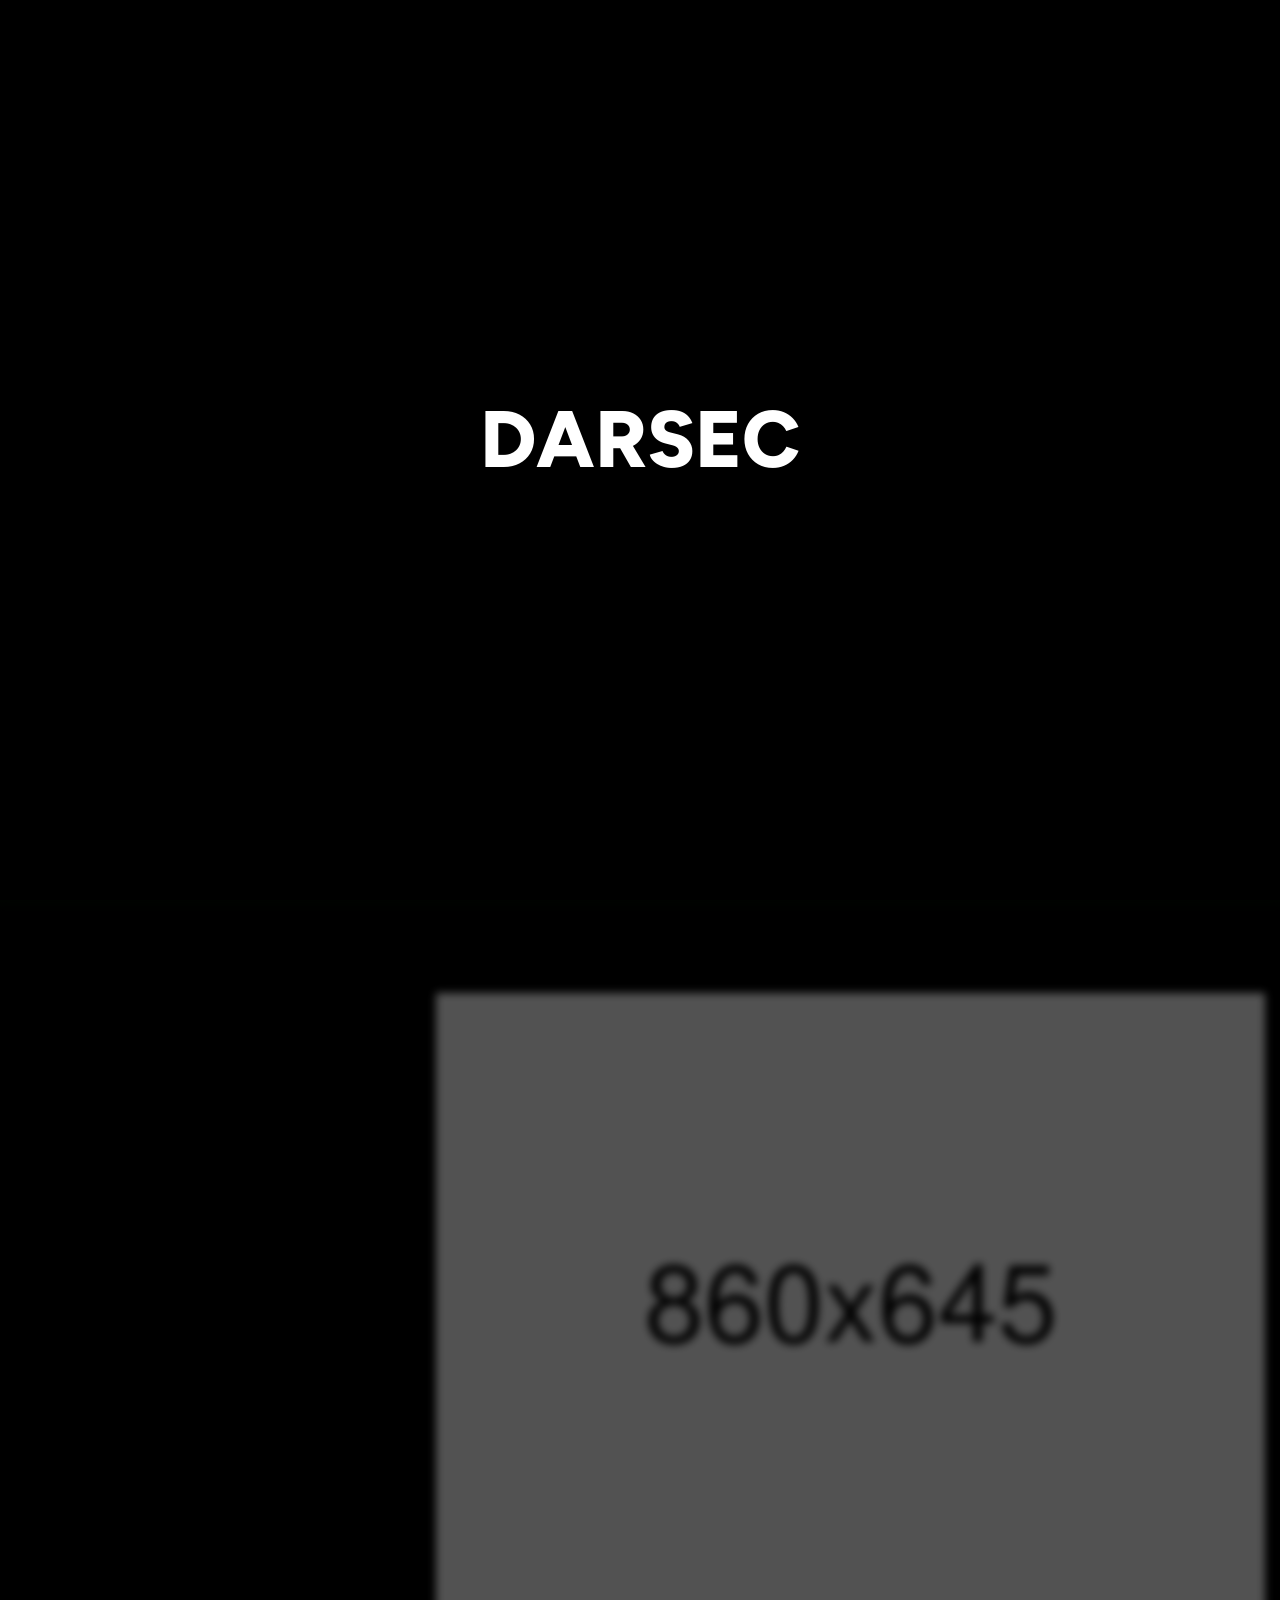
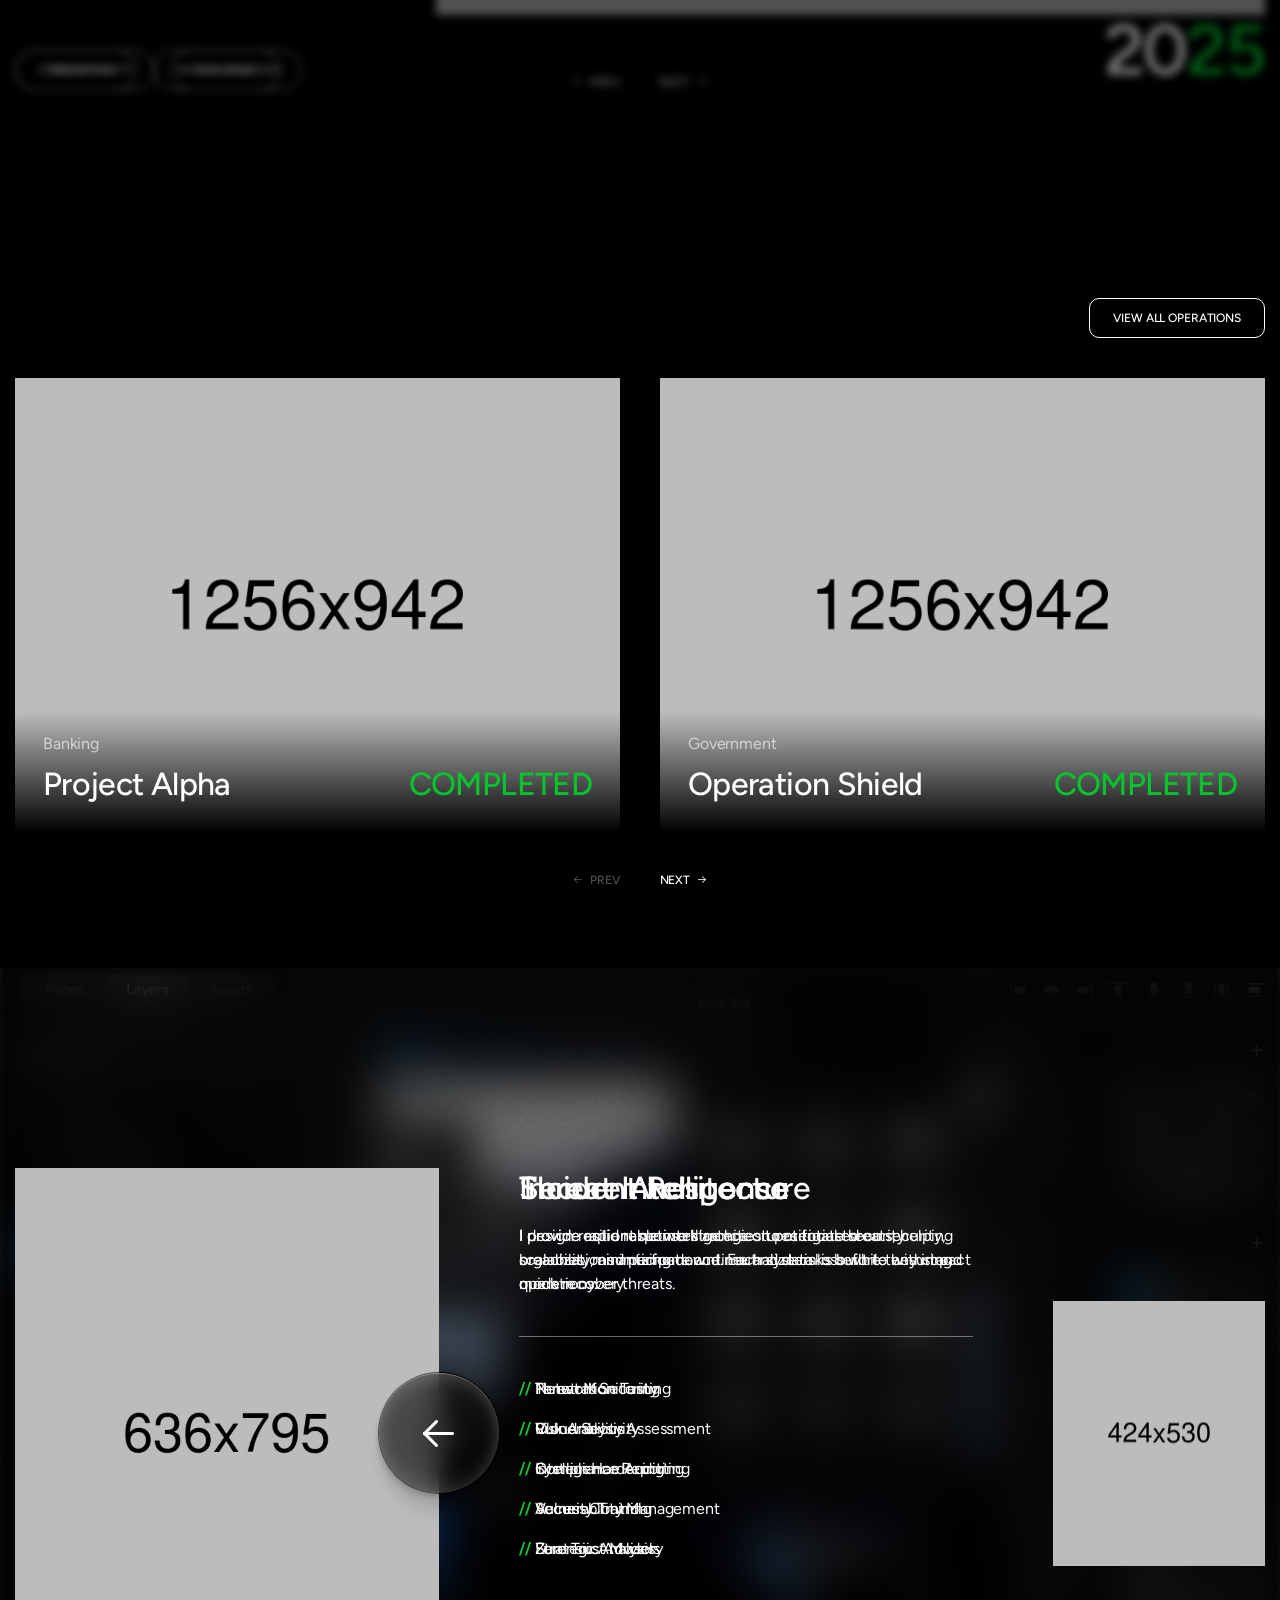
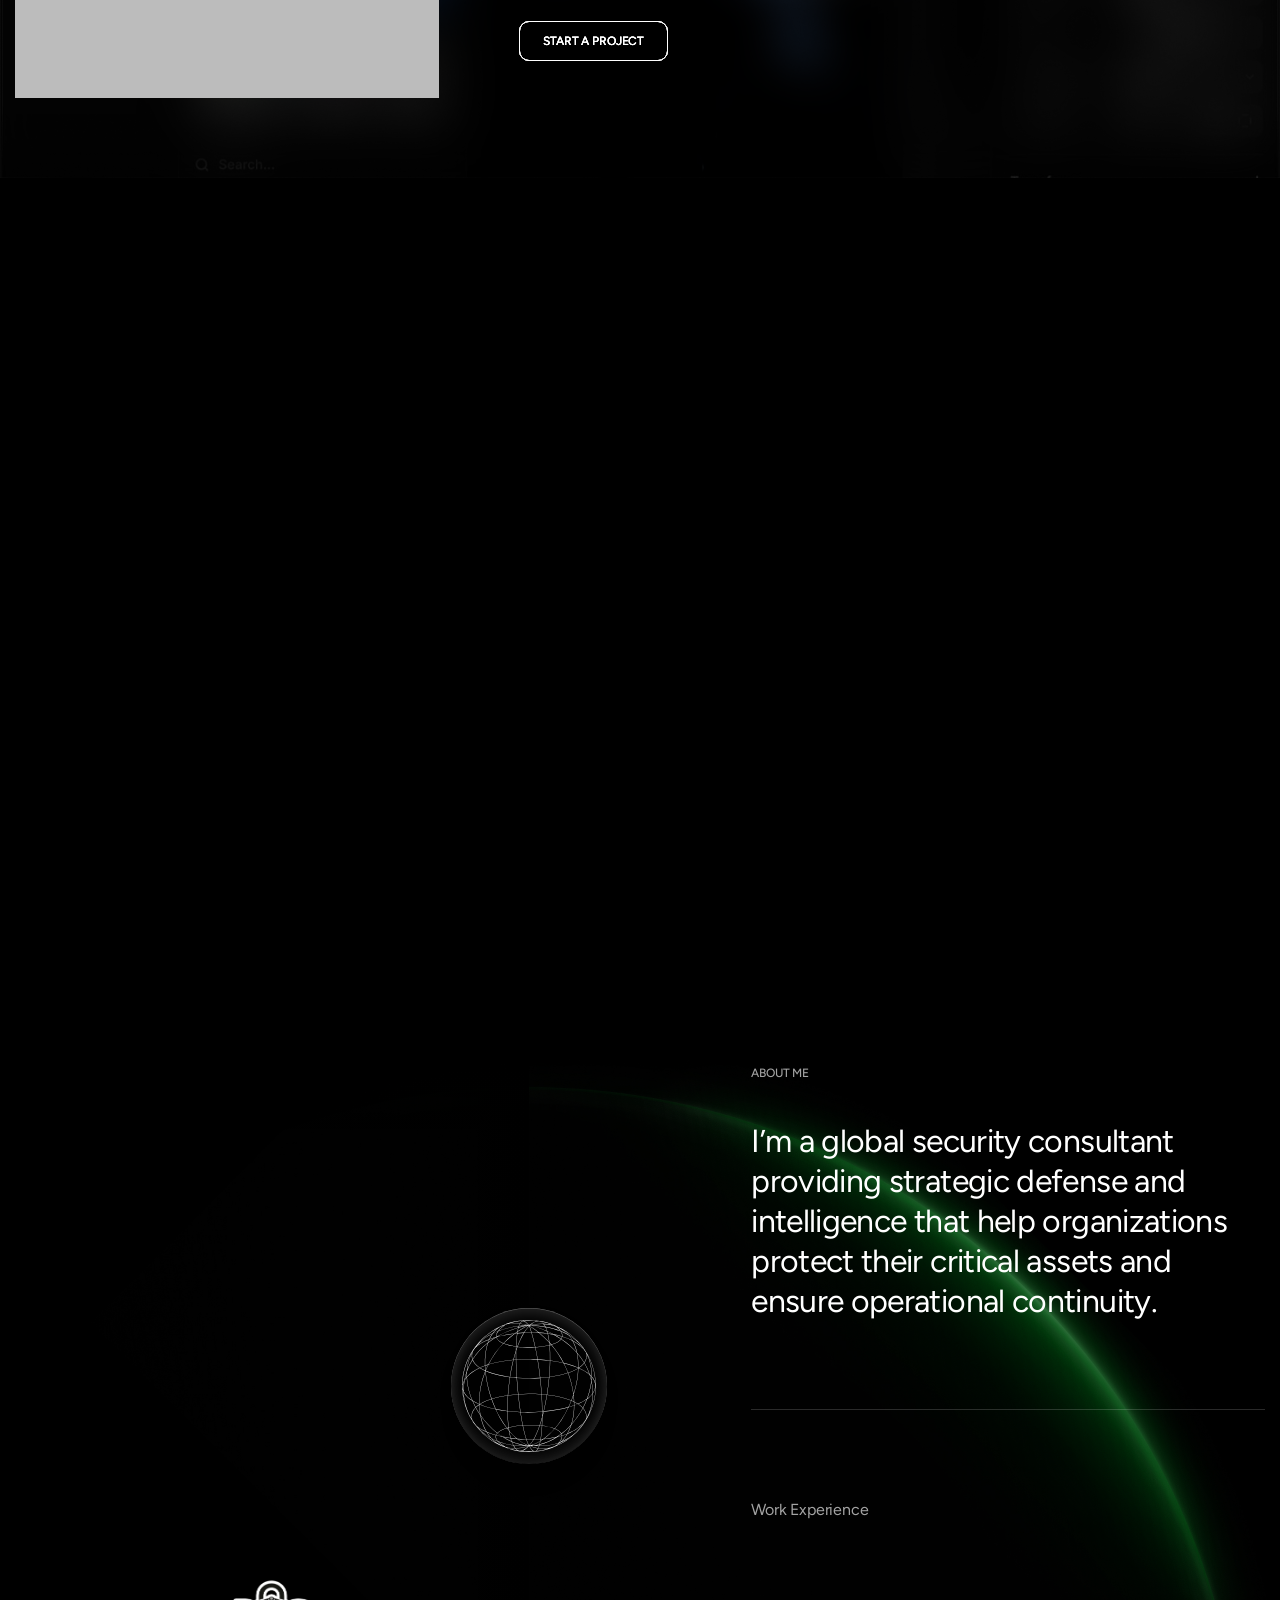
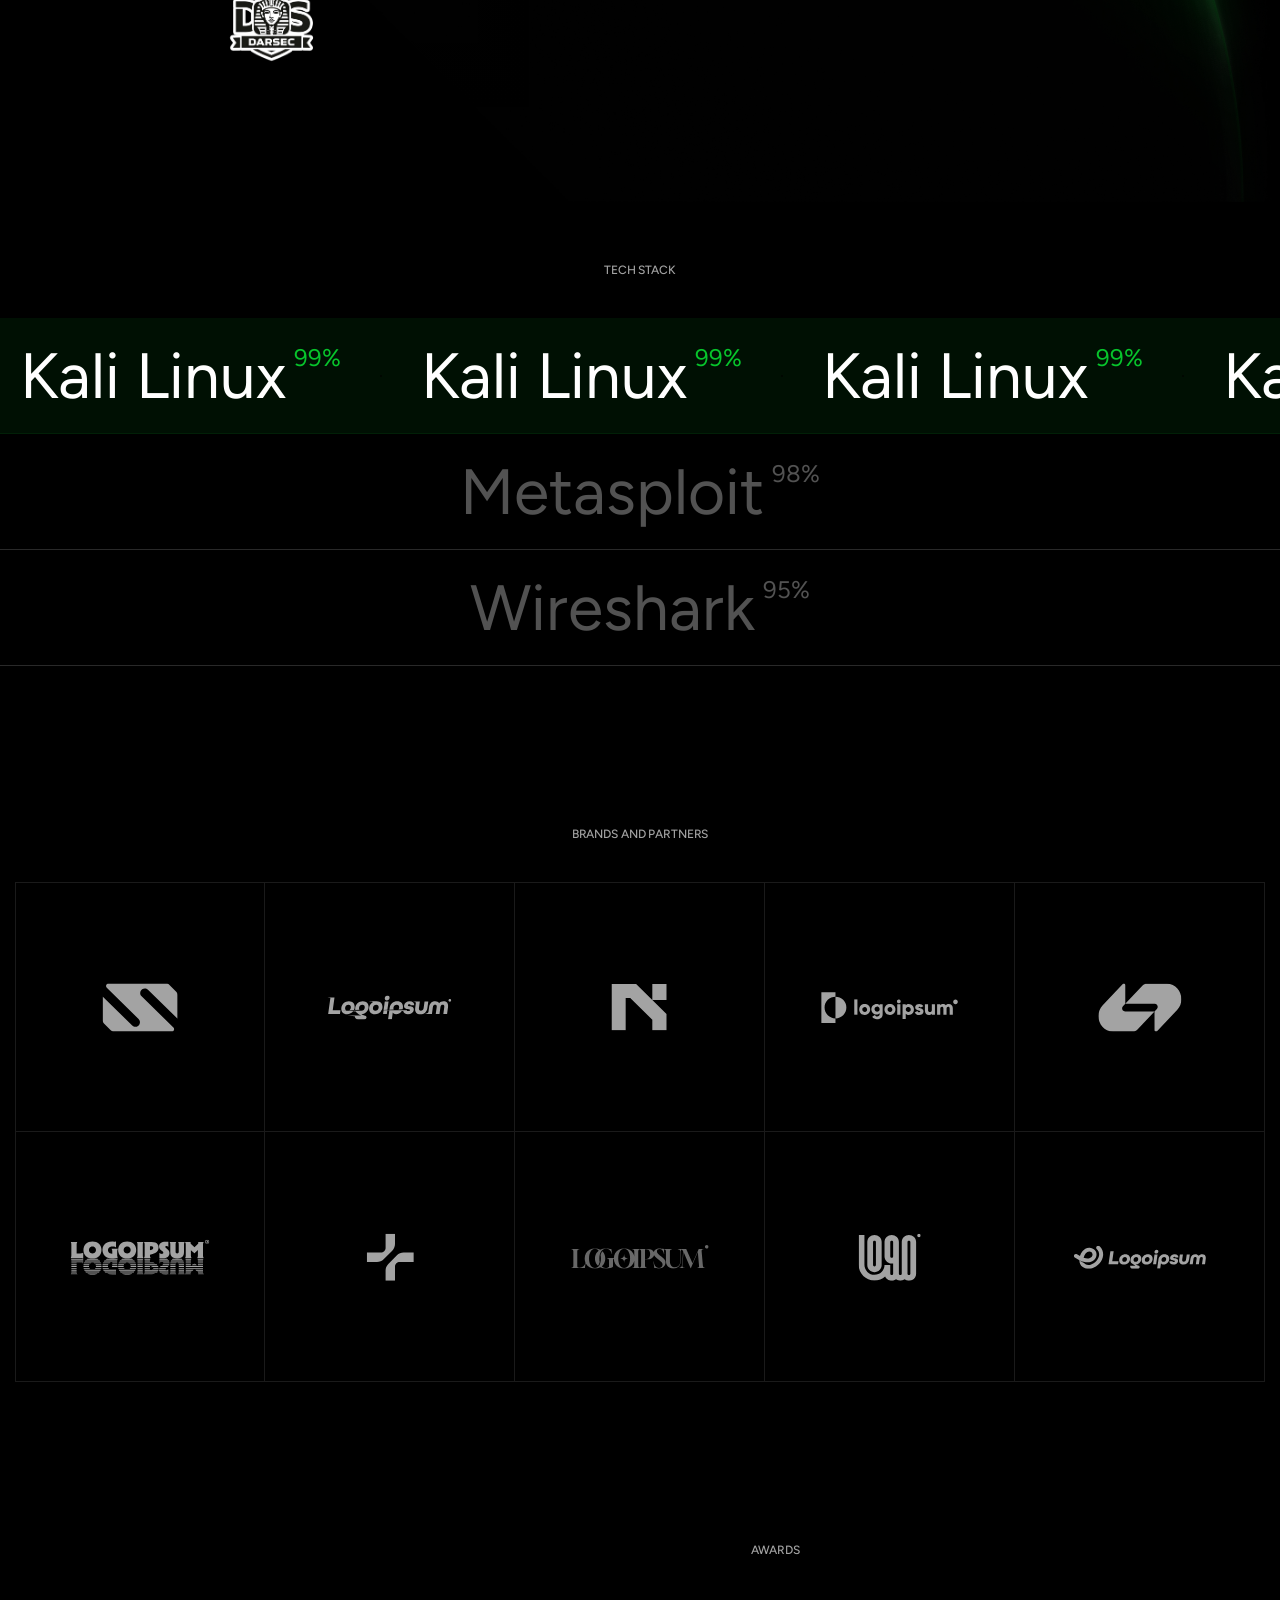
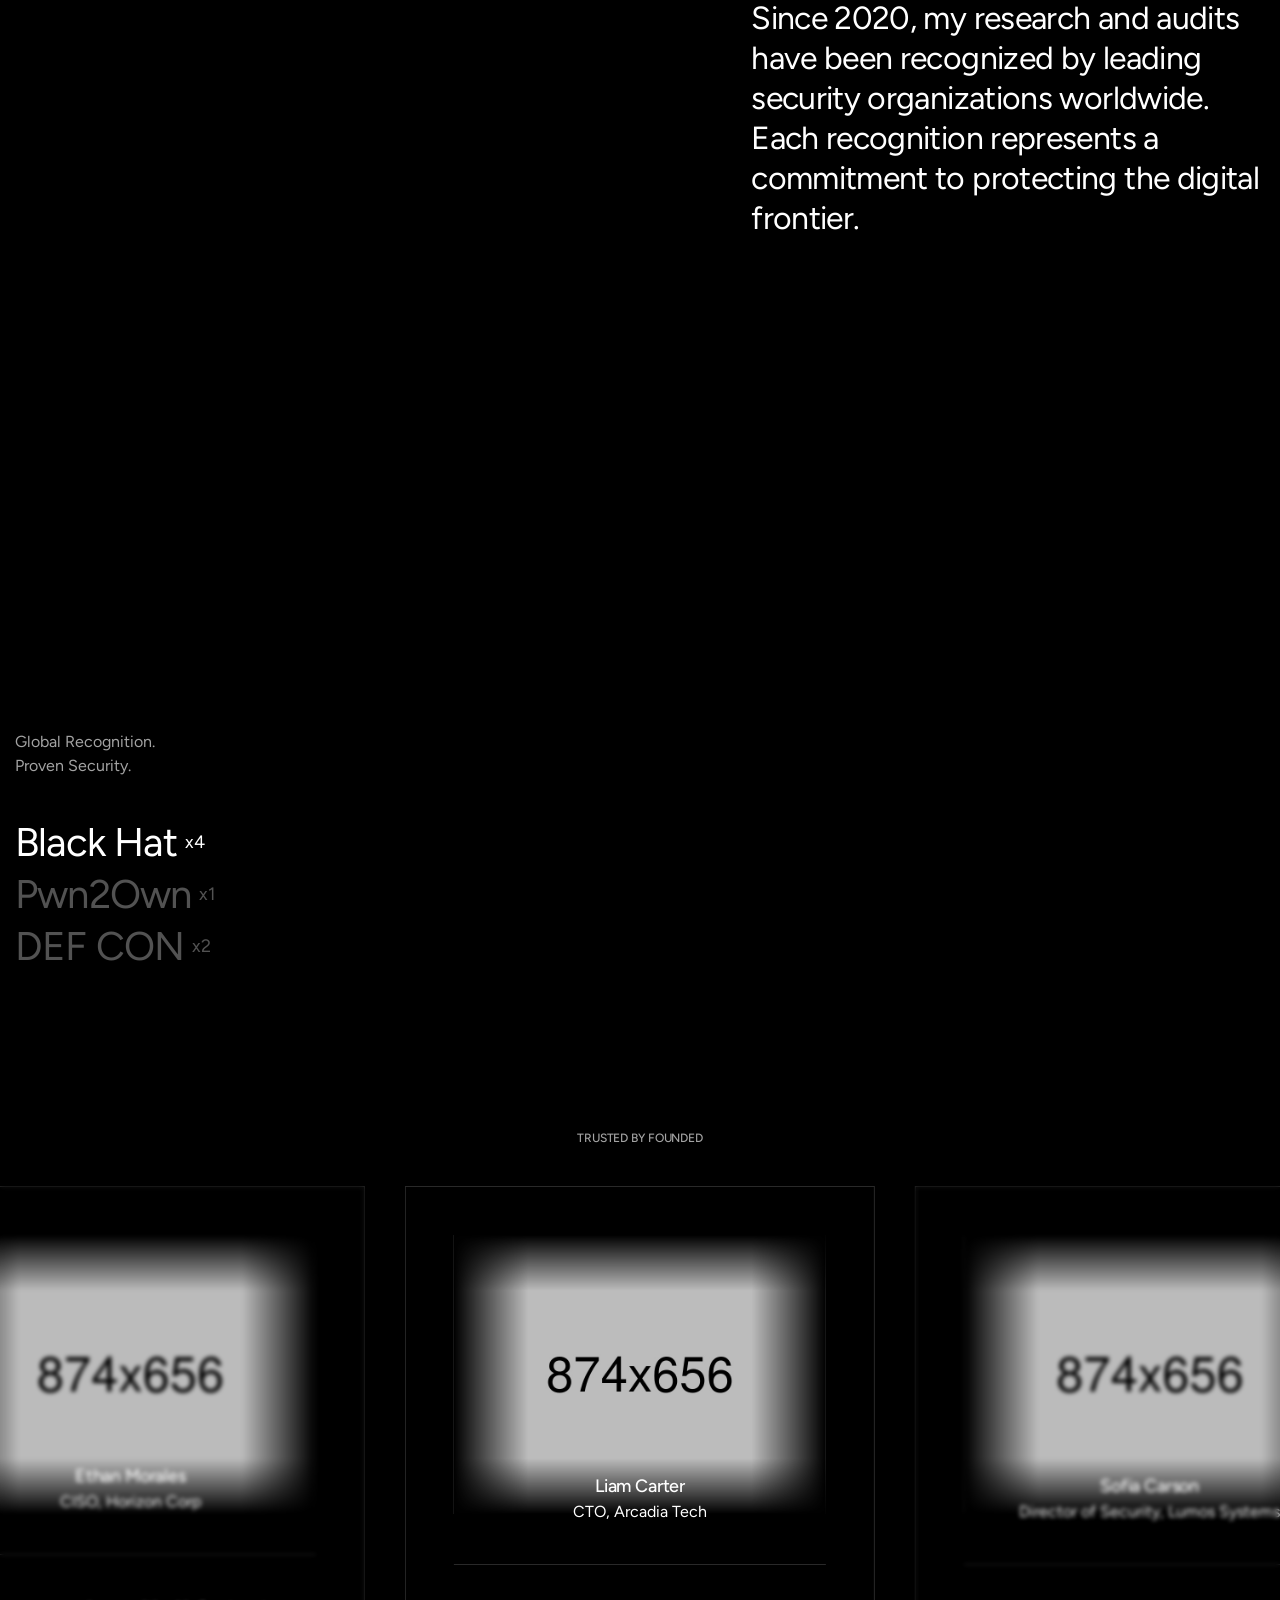
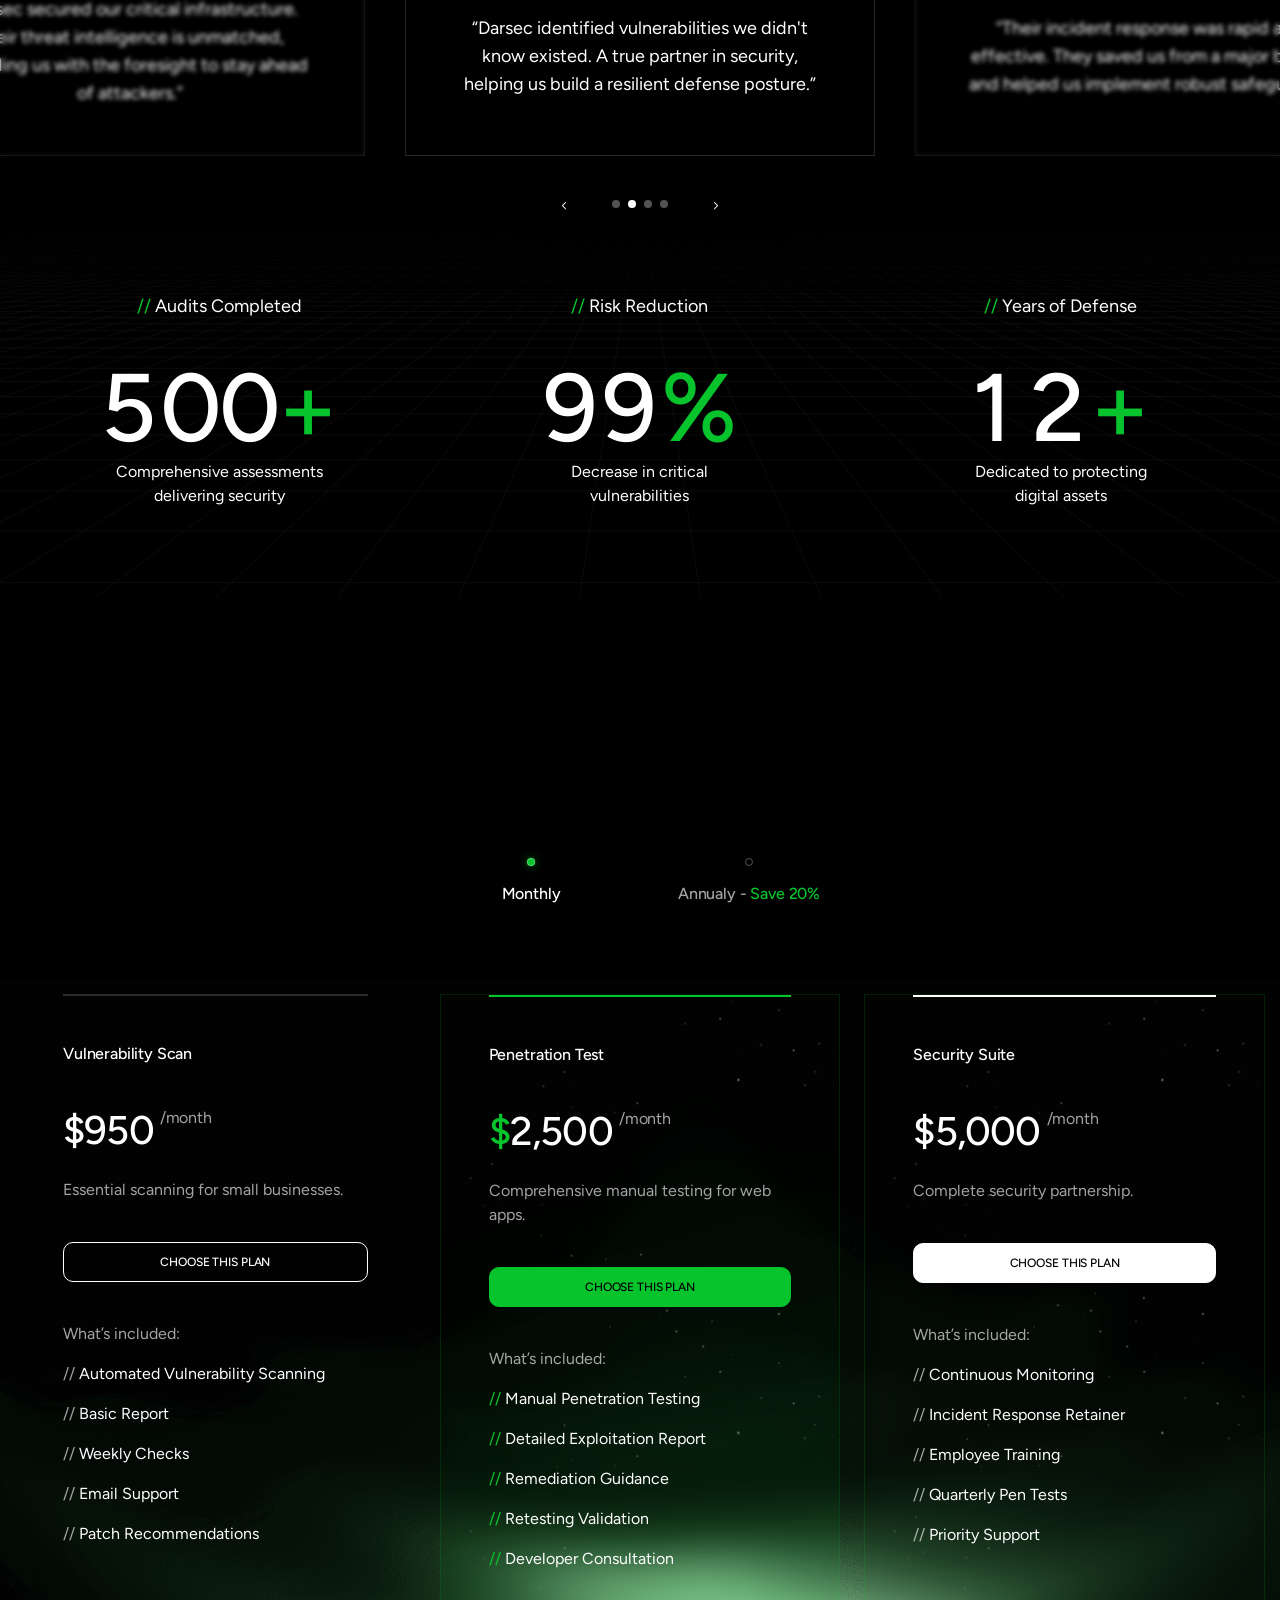
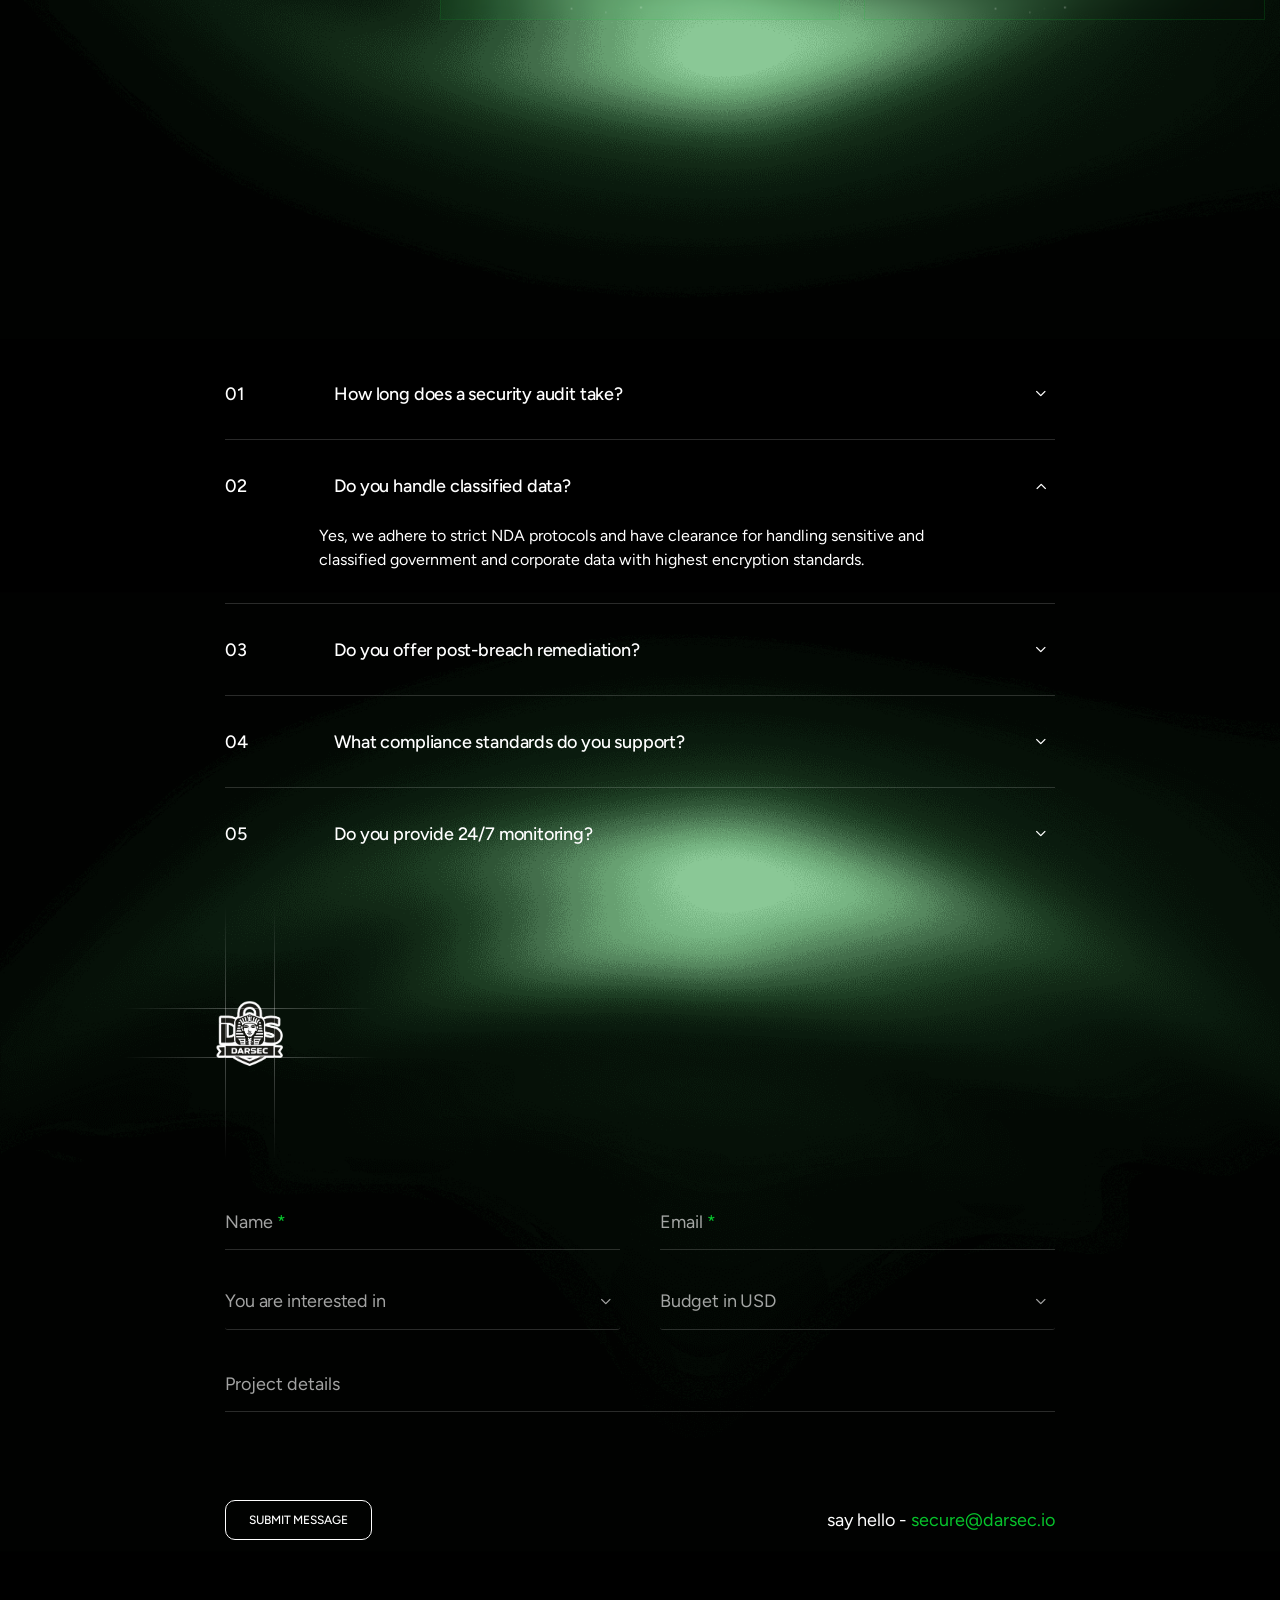
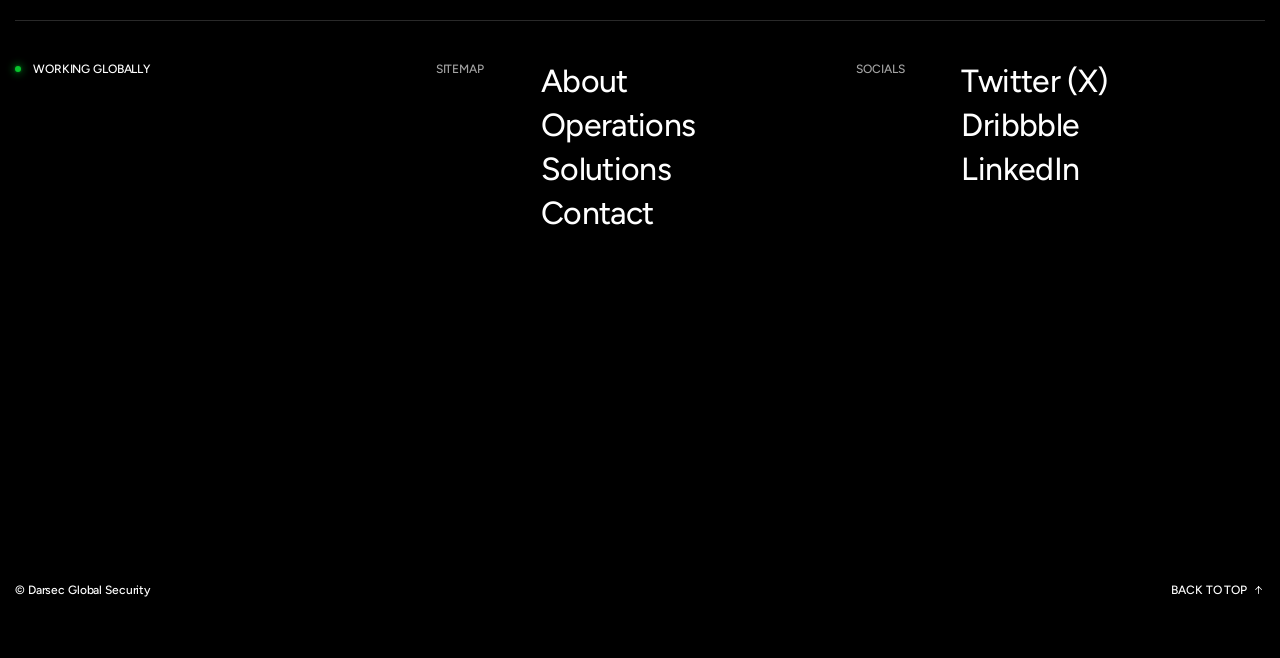
==== index.html @ 8e2d5933 "Initial commit (without videos)" ====
<!DOCTYPE html>

<!--[if IE 8]><html class="ie" xmlns="http://www.w3.org/1999/xhtml" xml:lang="en-US" lang="en-US"> <![endif]-->
<!--[if (gte IE 9)|!(IE)]><!-->
<html xmlns="http://www.w3.org/1999/xhtml" xml:lang="en-US" lang="en-US">
<!--<![endif]-->

<head>
    <meta charset="utf-8">
    <title>Darsec - Global Security Solutions</title>
    <meta name="author" content="darsec.io">
    <meta name="viewport" content="width=device-width, initial-scale=1, maximum-scale=1">
    <meta name="description"
        content="Darsec provides elite global security solutions, including vulnerability assessments, penetration testing, and strategic defense for organizations worldwide.">

    <!-- font -->
    <link rel="stylesheet" href="assets/fonts/fonts.css">
    <link rel="stylesheet" href="assets/icon/icomoon/style.css">
    <!-- css -->
    <link rel="stylesheet" href="assets/css/bootstrap.min.css">
    <link rel="stylesheet" href="assets/css/swiper-bundle.min.css">
    <link rel="stylesheet" href="assets/css/animate.css">
    <link rel="stylesheet" href="assets/css/odometer.min.css">
    <link rel="stylesheet" href="assets/css/slick.css">
    <link rel="stylesheet" href="assets/css/slick.theme.css">
    <link rel="stylesheet" type="text/css" href="assets/css/styles.css">
    <link rel="stylesheet" type="text/css" href="assets/css/language-switcher.css">

    <!-- Favicon and Touch Icons  -->
    <link rel="shortcut icon" href="assets/images/logo/favicon.svg">
    <link rel="apple-touch-icon-precomposed" href="assets/images/logo/favicon.svg">
</head>

<body class="counter-scroll">
    <canvas class="cursor-trail d-none d-xl-block" id="trail"></canvas>

    <!-- Scroll Top -->
    <button id="goTop">
        <span class="border-progress"></span>
        <span class="ic-wrap">
            <span class="icon icon-arrow-caret-right"></span>
        </span>
    </button>
    <!-- /Scroll Top -->

    <!-- Preload -->
    <div class="preloader overflow-hidden">
        <div class="site-name"><span>DARSEC</span></div>
        <div class="preloader-gutters">
            <div class="bar">
                <div class="inner-bar"></div>
            </div>
            <div class="bar">
                <div class="inner-bar"></div>
            </div>
            <div class="bar">
                <div class="inner-bar"></div>
            </div>
            <div class="bar">
                <div class="inner-bar"></div>
            </div>
            <div class="bar">
                <div class="inner-bar"></div>
            </div>
            <div class="bar">
                <div class="inner-bar"></div>
            </div>
            <div class="bar">
                <div class="inner-bar"></div>
            </div>
            <div class="bar">
                <div class="inner-bar"></div>
            </div>
        </div>
    </div>
    <!-- /Preload -->

    <main id="wrapper">
        <!-- Header -->
        <header class="tf-header">
            <div class="header-inner">
                <div class="container">
                    <div class="row">
                        <div class="col-6 col-md-1">
                            <a href="index.html" class="logo-site">
                                <img src="assets/images/logo/darsec.png" alt="Darsec Logo">
                            </a>
                        </div>
                        <div class="col-7 d-none d-md-block">
                            <div class="box-navigation">
                                <ul class="nav-menu-main">
                                    <li class="menu-item"><a href="#workScroll" class="item-link link text-caption"><span>01
                                                /</span>OPERATIONS</a></li>
                                    <li class="menu-item"><a href="#serviceScroll" class="item-link link text-caption"><span>02
                                                /</span>SOLUTIONS</a>
                                    </li>
                                    <li class="menu-item"><a href="#aboutScroll" class="item-link link text-caption"><span>03
                                                /</span>ABOUT</a></li>
                                    <li class="menu-item"><a href="#contactScroll" class="item-link link text-caption"><span>04
                                                /</span>CONTACT</a>
                                    </li>
                                    <li class="menu-item language-switcher">
                                        <a href="#" class="item-link link text-caption" onclick="switchLanguage('de')">
                                            <span class="flag-icon">🇩🇪</span>DE
                                        </a>
                                    </li>
                                </ul>
                            </div>
                        </div>
                        <div class="col-3 col-md-2 d-none d-sm-block">
                            <div class="header-contact">
                                <a href="mailto:info@nexus-design-studios.com" class="link text-caption">info@nexus-design-studios.com</a>
                                <p class="text-caption">
                                    CUP <span class="clock"></span>
                                </p>
                            </div>
                        </div>
                        <div class="col-6 col-sm-3 col-md-2 d-flex justify-content-end align-items-start">
                            <button type="button" class="btn-mobile-menu open-mb-menu text-caption text-white link">
                                <i class="icon icon-menu"></i>
                                MENU
                            </button>
                        </div>
                    </div>
                </div>
            </div>
        </header>
        <!-- /Header -->
        <!-- Hero Banner -->
        <div class="section-hero-v1">
            <div class="overlay"></div>
            <div class="bg-video">
                <video class="" muted="" autoplay="" loop="" playsinline="">
                    <source src="assets/images/video/corridor.webm" type="video/mp4">
                </video>
                <div class="video-overlay"></div>
                <div class="video-overlay-2"></div>
                <div class="video-overlay-2"></div>
            </div>
            <div class="content-wrap">
                <div class="container">
                    <div class="row">
                        <div class="col-md-8">
                            <div class="col-left">
                                <ul class="tf-list vertical text-caption fw-medium ">
                                    <li><a href="#" class="link effectFade fadeUp">WEB-DESIGNER</a></li>
                                    <li><a href="#" class="link effectFade fadeUp">BLOGER</a></li>
                                    <li><a href="#" class="link effectFade fadeUp">TREND ANALYST</a></li>
                                </ul>
                                <div class="davies-large">
                                    <div class="effectFade fadeRotateX">
                                        Darsec<span class="text-primary">_</span>
                                    </div>
                                </div>
                            </div>
                        </div>
                        <div class="col-md-4">
                            <div class="col-right">
                                <div class="top text-caption fw-medium d-flex justify-content-between align-items-center effectFade">
                                    <p class="title text-has-dot ">
                                        <span class="br-dot"></span>
                                        AVAILABLE FOR WORK
                                    </p>
                                    <span>
                                        © 2025
                                    </span>
                                </div>
                                <div class="bot">
                                    <p class="desc text-white-64 effectFade fadeRight view-visible">
                                        We provide comprehensive global security solutions, protecting assets, data, and people worldwide with cutting-edge technology and strategic intelligence.
                                    </p>
                                    <div class="effectFade fadeRight view-visible">
                                        <a href="#contactScroll" class="tf-btn ">
                                            START A PROJECT
                                        </a>
                                    </div>
                                </div>
                            </div>
                        </div>
                    </div>
                </div>
            </div>
        </div>
        <!-- /Hero Banner -->
        <!-- Select Work -->
        <div class="section-selected-work flat-spacing pb-0" id="workScroll">
            <div class="bg-img effectFade fadeUp">
                <img loading="lazy" width="1440" height="720" src="assets/images/item/mountain.png" alt="Image">
            </div>
            <div class="content-wrap-1 wrap-list-btn">
                <div class="container">
                    <div class="row">
                        <div class="col-md-4">
                            <div class="col-left mb-md-0">
                                <p class="mini-title text-caption text-white-64 effectFade fadeUp">
                                    GLOBAL OPERATIONS
                                </p>
                                <div class="position-relative effectFade fadeUp no-div">
                                    <div class="slick-nav">
                                        <!-- Clone 1 -->
                                        <div>
                                            <p class="text-slide text-display-2 fw-semibold">SecureNet</p>
                                        </div>
                                        <div>
                                            <p class="text-slide text-display-2 fw-semibold">GlobalDef</p>
                                        </div>
                                        <div>
                                            <p class="text-slide text-display-2 fw-semibold">CyberShield</p>
                                        </div>
                                        <!-- Clone 2 -->
                                        <div>
                                            <p class="text-slide text-display-2 fw-semibold">SecureNet</p>
                                        </div>
                                        <div>
                                            <p class="text-slide text-display-2 fw-semibold">GlobalDef</p>
                                        </div>
                                        <div>
                                            <p class="text-slide text-display-2 fw-semibold">CyberShield</p>
                                        </div>
                                    </div>
                                    <div class="image-award">
                                        <img loading="lazy" width="80" height="80" src="assets/images/item/award.svg" alt="Image">
                                    </div>
                                </div>
                            </div>
                        </div>
                        <div class="col-md-8">
                            <div class="col-right">
                                <div class="slick-for">
                                    <!-- Clone 1 -->
                                    <div>
                                        <div class="image effectFade fadeZoom">
                                            <img src="assets/images/section/work-1.jpg" alt="Image">
                                        </div>
                                    </div>
                                    <div>
                                        <div class="image">
                                            <img src="assets/images/section/tv-tower.jpg" alt="Image">
                                        </div>
                                    </div>
                                    <div>
                                        <div class="image">
                                            <img src="assets/images/section/work-3.jpg" alt="Image">
                                        </div>
                                    </div>
                                    <!-- Clone 2 -->
                                    <div>
                                        <div class="image">
                                            <img src="assets/images/section/work-1.jpg" alt="Image">
                                        </div>
                                    </div>
                                    <div>
                                        <div class="image">
                                            <img src="assets/images/section/tv-tower.jpg" alt="Image">
                                        </div>
                                    </div>
                                    <div>
                                        <div class="image">
                                            <img src="assets/images/section/work-3.jpg" alt="Image">
                                        </div>
                                    </div>
                                </div>
                            </div>
                        </div>
                    </div>
                </div>
            </div>
            <div class="content-wrap-2">
                <div class="container position-relative z-5">
                    <div class="row">
                        <div class="col-md-4">
                            <ul class="work-tag">
                                <!-- Clone 1 -->
                                <li>
                                    <div class="group-btn">
                                        <a href="#" class="tf-btn style-2">
                                            CYBERSECURITY
                                        </a>
                                        <a href="#" class="tf-btn style-2">
                                            RISK ANALYSIS
                                        </a>
                                    </div>
                                </li>
                                <li>
                                    <div class="group-btn">
                                        <a href="#" class="tf-btn style-2">
                                            NETWORK DEFENSE
                                        </a>
                                        <a href="#" class="tf-btn style-2">
                                            SURVEILLANCE
                                        </a>
                                        <a href="#" class="tf-btn style-2">
                                            PROTECTION
                                        </a>
                                    </div>
                                </li>
                                <li>
                                    <div class="group-btn">
                                        <a href="#" class="tf-btn style-2">
                                            CONSULTING
                                        </a>
                                        <a href="#" class="tf-btn style-2">
                                            INTELLIGENCE
                                        </a>
                                    </div>
                                </li>
                                <!-- Clone 2 -->
                                <li>
                                    <div class="group-btn">
                                        <a href="#" class="tf-btn style-2">
                                            CYBERSECURITY
                                        </a>
                                        <a href="#" class="tf-btn style-2">
                                            RISK ANALYSIS
                                        </a>
                                    </div>
                                </li>
                                <li>
                                    <div class="group-btn">
                                        <a href="#" class="tf-btn style-2">
                                            NETWORK DEFENSE
                                        </a>
                                        <a href="#" class="tf-btn style-2">
                                            SURVEILLANCE
                                        </a>
                                        <a href="#" class="tf-btn style-2">
                                            PROTECTION
                                        </a>
                                    </div>
                                </li>
                                <li>
                                    <div class="group-btn">
                                        <a href="#" class="tf-btn style-2">
                                            CONSULTING
                                        </a>
                                        <a href="#" class="tf-btn style-2">
                                            INTELLIGENCE
                                        </a>
                                    </div>
                                </li>
                            </ul>
                        </div>
                        <div class="col-6 col-md-4">
                            <div class="group-btn-slider">
                                <div class="btn-nav-swiper cs-pointer text-caption fw-medium link nav-prev-swiper">
                                    <i class="icon icon-arrow-long-left"></i>
                                    PREV
                                </div>
                                <div class="btn-nav-swiper cs-pointer text-caption fw-medium link nav-next-swiper">
                                    NEXT
                                    <i class="icon icon-arrow-long-right"></i>
                                </div>
                            </div>
                        </div>
                        <div class="col-6 col-md-4">
                            <div class="col-right">
                                <p class="text-display-2 letter-space--3 fw-semibold">
                                    20<span class="text-primary">25</span>
                                </p>
                            </div>
                        </div>
                    </div>
                </div>
            </div>
        </div>
        <!-- /Select Work -->
        <!-- Feature -->
        <section class="section-feature flat-spacing tf-btn-swiper-main">
            <div class="container">
                <div class="s-header">
                    <h2 class="text-display-2 fw-semibold letter-space--3 effectFade fadeUp">
                        Strategic Operations
                    </h2>
                    <a href="#" class="tf-btn">
                        VIEW ALL OPERATIONS
                    </a>
                </div>
                <div class="position-relative">
                    <div dir="ltr" class="swiper tf-swiper swiper-feature" data-preview="2" data-tablet="2" data-mobile-sm="1" data-mobile="1"
                        data-space-lg="40" data-space-md="30" data-space="15" data-pagination="1" data-pagination-sm="1" data-pagination-md="2"
                        data-pagination-lg="2">
                        <div class="swiper-wrapper">
                            <!-- item 1 -->
                            <div class="swiper-slide">
                                <div class="wg-feature-v01 hover-img main-mouse-hover">
                                    <a href="#" class="feature-image img-style">
                                        <img loading="lazy" width="628" height="471" src="assets/images/section/feature-1.jpg" alt="Image">
                                    </a>
                                    <div class="feature-content">
                                        <div class="info">
                                            <p class="tag text-white-64 letter-space--1">Banking</p>
                                            <h5 class="name letter-space--2">
                                                <a href="#" class="link">Project Alpha</a>
                                            </h5>
                                        </div>
                                        <h5 class="price letter-space--2 text-primary">
                                            COMPLETED
                                        </h5>
                                    </div>
                                    <div class="tf-mouse">
                                        <a href="#" class="action tf-btn-2">
                                            <i class="icon icon-arrow-long-right"></i>
                                        </a>
                                    </div>
                                </div>
                            </div>
                            <!-- item 2 -->
                            <div class="swiper-slide">
                                <div class="wg-feature-v01 hover-img main-mouse-hover">
                                    <a href="#" class="feature-image img-style">
                                        <img loading="lazy" width="628" height="471" src="assets/images/section/feature-2.jpg" alt="Image">
                                    </a>
                                    <div class="feature-content">
                                        <div class="info">
                                            <p class="tag text-white-64 letter-space--1">Government</p>
                                            <h5 class="name letter-space--2">
                                                <a href="#" class="link">Operation Shield</a>
                                            </h5>
                                        </div>
                                        <h5 class="price letter-space--2 text-primary">
                                            COMPLETED
                                        </h5>
                                    </div>
                                    <div class="tf-mouse">
                                        <a href="#" class="action tf-btn-2">
                                            <i class="icon icon-arrow-long-right"></i>
                                        </a>
                                    </div>
                                </div>
                            </div>
                            <!-- item 3 -->
                            <div class="swiper-slide main-mouse-hover">
                                <div class="wg-feature-v01 hover-img">
                                    <a href="#" class="feature-image img-style">
                                        <img loading="lazy" width="628" height="471" src="assets/images/section/feature-1.jpg" alt="Image">
                                    </a>
                                    <div class="feature-content">
                                        <div class="info">
                                            <p class="tag text-white-64 letter-space--1">Healthcare</p>
                                            <h5 class="name letter-space--2">
                                                <a href="#" class="link">SecureHealth</a>
                                            </h5>
                                        </div>
                                        <h5 class="price letter-space--2 text-primary">
                                            COMPLETED
                                        </h5>
                                    </div>
                                    <div class="tf-mouse">
                                        <a href="#" class="action tf-btn-2">
                                            <i class="icon icon-arrow-long-right"></i>
                                        </a>
                                    </div>
                                </div>
                            </div>
                        </div>
                        <div class="group-btn-slider">
                            <div class="btn-nav-swiper text-caption fw-medium link nav-prev-swiper">
                                <i class="icon icon-arrow-long-left"></i>
                                PREV
                            </div>
                            <div class="btn-nav-swiper text-caption fw-medium link nav-next-swiper">
                                NEXT
                                <i class="icon icon-arrow-long-right"></i>
                            </div>
                        </div>
                    </div>
                    <!-- <div class="hover-wrap left main-mouse-hover">
                        <div class="action tf-btn-2 nav-prev-swiper-2 tf-mouse mode-2">
                            <i class="icon icon-arrow-long-left"></i>
                        </div>
                    </div>
                    <div class="hover-wrap right main-mouse-hover">
                        <div class="action tf-btn-2 nav-next-swiper-2 tf-mouse mode-2">
                            <i class="icon icon-arrow-long-right"></i>
                        </div>
                    </div> -->
                </div>
            </div>
        </section>
        <!-- /Feature -->
        <!-- Service -->
        <section class="section-service-2 overflow-hidden flat-spacing" id="serviceScroll">
            <div class="bg-image-list">
                <div class="bg-image">
                    <img loading="lazy" width="1440" height="938" src="assets/images/section/bg-service-1.jpg" alt="Image">
                    <div class="img-item">
                        <img loading="lazy" width="1440" height="938" src="assets/images/item/overlay.png" alt="Image">
                    </div>
                </div>
                <div class="bg-image">
                    <img loading="lazy" width="1440" height="938" src="assets/images/section/bg-service-2.jpg" alt="Image">
                    <div class="img-item">
                        <img loading="lazy" width="1440" height="938" src="assets/images/item/overlay.png" alt="Image">
                    </div>
                </div>
                <div class="bg-image">
                    <img loading="lazy" width="1440" height="938" src="assets/images/section/bg-service-3.jpg" alt="Image">
                    <div class="img-item">
                        <img loading="lazy" width="1440" height="938" src="assets/images/item/overlay.png" alt="Image">
                    </div>
                </div>
            </div>

            <div class="container">
                <div class="s-header s-header-scroll">
                    <h2 class="text-display-2 fw-semibold effectFade fadeUp">
                        Services
                    </h2>
                </div>
            </div>
            <div class="container">
                <div class="wrap-control position-relative">
                    <div class="wg-service-2">
                        <div class="main-image">
                            <div class="image">
                                <img loading="lazy" width="424" height="530" src="assets/images/section/service-1.jpg" alt="Image">
                            </div>
                            <div class="action tf-btn-2 cs-pointer">
                                <i class="icon icon-arrow-long-right"></i>
                            </div>
                        </div>
                        <div class="center">
                            <h5 class="title">
                                Threat Intelligence
                            </h5>
                            <p class="desc">
                                I provide actionable intelligence on potential threats, helping organizations anticipate and neutralize risks before they impact operations.
                            </p>
                            <div class="br-line d-flex"></div>
                            <ul class="tf-list vertical">
                                <li class="letter-space--1">
                                    <span class="text-primary">//</span> Threat Monitoring
                                </li>
                                <li class="letter-space--1">
                                    <span class="text-primary">//</span> Risk Analysis
                                </li>
                                <li class="letter-space--1">
                                    <span class="text-primary">//</span> Intelligence Reporting
                                </li>
                                <li class="letter-space--1">
                                    <span class="text-primary">//</span> Vulnerability Management
                                </li>
                                <li class="letter-space--1">
                                    <span class="text-primary">//</span> Strategic Advisory
                                </li>
                            </ul>
                            <a href="#contactScroll" class="tf-btn">
                                START A PROJECT
                            </a>
                        </div>
                        <div class="image-simu">
                        </div>
                        <div class="image-2">
                            <img loading="lazy" width="212" height="265" src="assets/images/section/service-mini-1.jpg" alt="Image">
                        </div>
                    </div>
                    <div class="wg-service-2">
                        <div class="main-image">
                            <div class="image">
                                <img loading="lazy" width="424" height="530" src="assets/images/section/service-2.jpg" alt="Image">
                            </div>
                            <div class="action tf-btn-2 cs-pointer">
                                <i class="icon icon-arrow-long-right"></i>
                            </div>
                        </div>
                        <div class="center">
                            <h5 class="title">
                                Secure Architecture
                            </h5>
                            <p class="desc">
                                I design resilient network architectures focused on security, scalability, and performance. Each system is built to withstand modern cyber threats.
                            </p>
                            <div class="br-line d-flex"></div>
                            <ul class="tf-list vertical">
                                <li class="letter-space--1">
                                    <span class="text-primary">//</span> Network Security
                                </li>
                                <li class="letter-space--1">
                                    <span class="text-primary">//</span> Cloud Security
                                </li>
                                <li class="letter-space--1">
                                    <span class="text-primary">//</span> System Hardening
                                </li>
                                <li class="letter-space--1">
                                    <span class="text-primary">//</span> Access Control
                                </li>
                                <li class="letter-space--1">
                                    <span class="text-primary">//</span> Zero Trust Models
                                </li>
                            </ul>
                            <a href="#contactScroll" class="tf-btn">
                                START A PROJECT
                            </a>
                        </div>
                        <div class="image-simu">
                        </div>
                        <div class="image-2">
                            <img loading="lazy" width="212" height="265" src="assets/images/section/service-mini-2.jpg" alt="Image">
                        </div>
                    </div>
                    <div class="wg-service-2">
                        <div class="main-image">
                            <div class="image">
                                <img loading="lazy" width="424" height="530" src="assets/images/section/service-3.jpg" alt="Image">
                            </div>
                            <div class="action tf-btn-2 cs-pointer">
                                <i class="icon icon-arrow-long-left"></i>
                            </div>
                        </div>
                        <div class="center">
                            <h5 class="title">
                                Incident Response
                            </h5>
                            <p class="desc">
                                I provide rapid response strategies to mitigate security breaches, minimizing downtime and data loss while ensuring quick recovery.
                            </p>
                            <div class="br-line d-flex"></div>
                            <ul class="tf-list vertical">
                                <li class="letter-space--1">
                                    <span class="text-primary">//</span> Penetration Testing
                                </li>
                                <li class="letter-space--1">
                                    <span class="text-primary">//</span> Vulnerability Assessment
                                </li>
                                <li class="letter-space--1">
                                    <span class="text-primary">//</span> Compliance Auditing
                                </li>
                                <li class="letter-space--1">
                                    <span class="text-primary">//</span> Security Training
                                </li>
                                <li class="letter-space--1">
                                    <span class="text-primary">//</span> Forensic Analysis
                                </li>
                            </ul>
                            <a href="#contactScroll" class="tf-btn">
                                START A PROJECT
                            </a>
                        </div>
                        <div class="image-simu">
                        </div>
                    </div>
                </div>
            </div>
        </section>
        <!-- /Service -->
        <!-- Process -->
        <section class="section-process flat-spacing">
            <div class="container">
                <div class="s-header">
                    <h2 class="title text-display-2 letter-space--3 fw-semibold effectFade fadeUp">
                        The Process
                    </h2>
                </div>
                <div class="process-list">
                    <div dir="ltr" class="swiper swiper-process">
                        <div class="swiper-wrapper">
                            <!-- item 1 -->
                            <div class="swiper-slide effectFade fadeUp no-div">
                                <div class="wg-process">
                                    <div class="bg-img">
                                        <img loading="lazy" width="509" height="509" src="assets/images/item/bg-1.jpg" alt="Image">
                                    </div>
                                    <div class="content position-relative z-5">
                                        <div class="img-icon">
                                            <img loading="lazy" width="120" height="120" src="assets/images/item/process-1.png" alt="Image">
                                        </div>

                                        <div>
                                            <h5 class="title letter-space--2">
                                                <a href="#" class="link">
                                                    Threat Assessment <br class="d-none d-sm-block">
                                                    and Risk Identification
                                                </a>
                                            </h5>
                                            <div class="br-line"></div>
                                            <div class="bot">
                                                <div class="img-item">
                                                    <img loading="lazy" width="81" height="68" src="assets/images/item/S1.svg" alt="Image">
                                                </div>
                                                <p class="desc text-body-3 letter-space--1 text-white-64">
                                                    I begin by identifying your critical assets and potential vulnerabilities. These insights set a clear direction for your security posture.
                                                </p>
                                            </div>
                                        </div>
                                    </div>
                                </div>
                            </div>
                            <!-- item 2 -->
                            <div class="swiper-slide effectFade fadeUp no-div">
                                <div class="wg-process">
                                    <div class="bg-img">
                                        <img loading="lazy" width="509" height="509" src="assets/images/item/bg-1.jpg" alt="Image">
                                    </div>
                                    <div class="content position-relative z-5">
                                        <div class="img-icon">
                                            <img loading="lazy" width="120" height="120" src="assets/images/item/process-2.png" alt="Image">
                                        </div>

                                        <div>
                                            <h5 class="title letter-space--2">
                                                <a href="#" class="link">
                                                    Strategic Defense<br class="d-none d-sm-block">
                                                    and Planning
                                                </a>
                                            </h5>
                                            <div class="br-line"></div>
                                            <div class="bot">
                                                <div class="img-item">
                                                    <img loading="lazy" width="99" height="68" src="assets/images/item/S2.svg" alt="Image">
                                                </div>
                                                <p class="desc text-body-3 letter-space--1 text-white-64">
                                                    I develop a comprehensive security strategy tailored to your organization. Every protocol serves a purpose—resilient, compliant, and ready for threats.
                                                </p>
                                            </div>
                                        </div>
                                    </div>
                                </div>
                            </div>
                            <!-- item 3 -->
                            <div class="swiper-slide effectFade fadeUp no-div">
                                <div class="wg-process">
                                    <div class="bg-img">
                                        <img loading="lazy" width="509" height="509" src="assets/images/item/bg-1.jpg" alt="Image">
                                    </div>
                                    <div class="content position-relative z-5">
                                        <div class="img-icon">
                                            <img loading="lazy" width="120" height="120" src="assets/images/item/process-3.png" alt="Image">
                                        </div>

                                        <div>
                                            <h5 class="title letter-space--2">
                                                <a href="#" class="link">
                                                    Rapid Mitigation <br class="d-none d-sm-block">
                                                    and Recovery
                                                </a>
                                            </h5>
                                            <div class="br-line"></div>
                                            <div class="bot">
                                                <div class="img-item">
                                                    <img loading="lazy" width="99" height="68" src="assets/images/item/S3.svg" alt="Image">
                                                </div>
                                                <p class="desc text-body-3 letter-space--1 text-white-64">
                                                    I implement security measures and protocols to ensure business continuity, minimizing downtime and data loss in the event of an incident.
                                                </p>
                                            </div>
                                        </div>
                                    </div>
                                </div>
                            </div>
                        </div>
                        <div class="sw-dot-default tf-pag-nav justify-content-center d-xl-none"></div>
                    </div>
                </div>
            </div>
        </section>
        <!-- /Process -->
        <!-- About Me -->
        <section class="section-about-me flat-spacing" id="aboutScroll">
            <div class="s-img-bg">
                <img loading="lazy" width="1440" height="906" src="assets/images/section/bg-about.jpg" alt="Background">
            </div>
            <div class="container position-relative z-5">
                <div class="row">
                    <div class="col-lg-5">
                        <div class="col-left mb-lg-0">
                            <div class="davies-video">
                                <video class="video" muted="" autoplay="" loop="" playsinline="">
                                    <source src="assets/images/video/davies-video.mp4" type="video/mp4">
                                </video>
                                <div class="overlay v1"></div>
                                <div class="overlay mark-1"></div>
                                <div class="overlay mark-2"></div>
                            </div>
                            <div class="signature">
                                <img loading="lazy" width="100" style="height: auto;" src="assets/images/logo/darsec.png" alt="Darsec">
                            </div>
                            <div class="badget">
                                <img loading="lazy" width="156" height="156" src="assets/images/item/global.svg" alt="Global Security">
                            </div>
                        </div>
                    </div>
                    <div class="offset-lg-1 col-lg-6 offset-xl-2 col-xl-5">
                        <div class="col-right">
                            <h6 class="mini-title text-caption text-white-64">
                                ABOUT ME
                            </h6>
                            <div class="text-color-change">
                                <h5 class="desc letter-space--2 fw-normal ">
                                    I’m a global security consultant providing strategic defense and intelligence that help organizations protect their critical assets and ensure operational continuity.
                                </h5>
                            </div>
                            <div class="br-line"></div>
                            <ul class="experience-list overflow-hidden">
                                <li>Work Experience</li>
                                <li class="effectFade fadeRight">
                                    <p class="exp_name">Lead Security Consultant</p>
                                    <p class="exp_year">2025</p>
                                </li>
                                <li class="effectFade fadeRight">
                                    <p class="exp_name">Senior Analyst at CyberForge</p>
                                    <p class="exp_year">2024 - 2025</p>
                                </li>
                                <li class="effectFade fadeRight">
                                    <p class="exp_name">Security Engineer at Orbit Sec</p>
                                    <p class="exp_year">2022 - 2024</p>
                                </li>
                                <li class="effectFade fadeRight">
                                    <p class="exp_name">Penetration Tester at PixelDef</p>
                                    <p class="exp_year">2021 - 2022</p>
                                </li>
                                <li class="effectFade fadeRight">
                                    <p class="exp_name">Junior Analyst at BrightShield</p>
                                    <p class="exp_year">2020 - 2021</p>
                                </li>
                            </ul>
                        </div>
                    </div>
                </div>
            </div>
        </section>
        <!-- About Me -->
        <!-- Tech Stack -->
        <section class="section-tech-stack flat-spacing">
            <div class="container">
                <h6 class="mini-title text-caption text-white-64 text-center">
                    TECH STACK
                </h6>
            </div>
            <ul class="tech-stack-list main-action-active">
                <li class="wg-tech btn-active active">
                    <div class="tech_text letter-space--2">
                        <p class="h1 fw-normal">Kali Linux</p>
                        <h6 class="fw-normal">99%</h6>
                    </div>
                    <div class="infiniteSlide_tech_main">
                        <div class="infiniteSlide infiniteSlide_tech" data-clone="5">
                            <!-- Clone 1 -->
                            <div class="app_name">
                                <div class="tech_text letter-space--2">
                                    <p class="h1 text">Kali Linux</p>
                                    <h6 class="process fw-normal">99%</h6>
                                </div>
                            </div>
                            <div class="app_icon">
                            </div>
                            <!-- Clone 2 -->
                            <div class="app_name">
                                <div class="tech_text letter-space--2">
                                    <p class="h1 text">Kali Linux</p>
                                    <h6 class="process fw-normal">99%</h6>
                                </div>
                            </div>
                            <div class="app_icon">
                            </div>
                            <!-- Clone 3 -->
                            <div class="app_name">
                                <div class="tech_text letter-space--2">
                                    <p class="h1 text">Kali Linux</p>
                                    <h6 class="process fw-normal">99%</h6>
                                </div>
                            </div>
                            <div class="app_icon">
                            </div>
                        </div>
                    </div>
                </li>
                <li class="wg-tech btn-active">
                    <div class="tech_text letter-space--2">
                        <p class="h1 fw-normal">Metasploit</p>
                        <h6 class="fw-normal">98%</h6>
                    </div>
                    <div class="infiniteSlide_tech_main">
                        <div class="infiniteSlide infiniteSlide_tech" data-clone="5">
                            <!-- Clone 1 -->
                            <div class="app_name">
                                <div class="tech_text letter-space--2">
                                    <p class="h1 text">Metasploit</p>
                                    <h6 class="process fw-normal">98%</h6>
                                </div>
                            </div>
                            <div class="app_icon">
                            </div>
                            <!-- Clone 2 -->
                            <div class="app_name">
                                <div class="tech_text letter-space--2">
                                    <p class="h1 text">Metasploit</p>
                                    <h6 class="process fw-normal">98%</h6>
                                </div>
                            </div>
                            <div class="app_icon">
                            </div>
                            <!-- Clone 3 -->
                            <div class="app_name">
                                <div class="tech_text letter-space--2">
                                    <p class="h1 text">Metasploit</p>
                                    <h6 class="process fw-normal">98%</h6>
                                </div>
                            </div>
                            <div class="app_icon">
                            </div>
                        </div>
                    </div>
                </li>
                <li class="wg-tech btn-active">
                    <div class="tech_text letter-space--2">
                        <p class="h1 fw-normal">Wireshark</p>
                        <h6 class="fw-normal">95%</h6>
                    </div>
                    <div class="infiniteSlide_tech_main">
                        <div class="infiniteSlide infiniteSlide_tech" data-clone="5">
                            <!-- Clone 1 -->
                            <div class="app_name">
                                <div class="tech_text letter-space--2">
                                    <p class="h1 text">Wireshark</p>
                                    <h6 class="process fw-normal">95%</h6>
                                </div>
                            </div>
                            <div class="app_icon">
                            </div>
                            <!-- Clone 2 -->
                            <div class="app_name">
                                <div class="tech_text letter-space--2">
                                    <p class="h1 text">Wireshark</p>
                                    <h6 class="process fw-normal">95%</h6>
                                </div>
                            </div>
                            <div class="app_icon">
                            </div>
                            <!-- Clone 3 -->
                            <div class="app_name">
                                <div class="tech_text letter-space--2">
                                    <p class="h1 text">Wireshark</p>
                                    <h6 class="process fw-normal">95%</h6>
                                </div>
                            </div>
                            <div class="app_icon">
                            </div>
                        </div>
                    </div>
                </li>
            </ul>
        </section>
        <!-- /Tech Stack -->
        <!-- Brand -->
        <div class="section-brand flat-spacing">
            <div class="container">
                <h6 class="mini-title text-caption text-white-64 text-center">
                    BRANDS AND PARTNERS
                </h6>
                <div class="brand-list">
                    <a href="#" class="img-brand">
                        <img loading="lazy" width="76" height="48" src="assets/images/brand/brand-1.svg" alt="Brand">
                    </a>
                    <a href="#" class="img-brand">
                        <img loading="lazy" width="125" height="24" src="assets/images/brand/brand-2.svg" alt="Brand">
                    </a>
                    <a href="#" class="img-brand">
                        <img loading="lazy" width="57" height="48" src="assets/images/brand/brand-3.svg" alt="Brand">
                    </a>
                    <a href="#" class="img-brand">
                        <img loading="lazy" width="142" height="36" src="assets/images/brand/brand-4.svg" alt="Brand">
                    </a>
                    <a href="#" class="img-brand">
                        <img loading="lazy" width="84" height="48" src="assets/images/brand/brand-5.svg" alt="Brand">
                    </a>
                    <a href="#" class="img-brand">
                        <img loading="lazy" width="140" height="36" src="assets/images/brand/brand-6.svg" alt="Brand">
                    </a>
                    <a href="#" class="img-brand">
                        <img loading="lazy" width="48" height="48" src="assets/images/brand/brand-7.svg" alt="Brand">
                    </a>
                    <a href="#" class="img-brand">
                        <img loading="lazy" width="138" height="24" src="assets/images/brand/brand-8.svg" alt="Brand">
                    </a>
                    <a href="#" class="img-brand">
                        <img loading="lazy" width="63" height="48" src="assets/images/brand/brand-9.svg" alt="Brand">
                    </a>
                    <a href="#" class="img-brand">
                        <img loading="lazy" width="133" height="24" src="assets/images/brand/brand-10.svg" alt="Brand">
                    </a>
                </div>
            </div>
        </div>
        <!-- /Brand -->
        <!-- Award -->
        <section class="section-award flat-spacing">
            <div class="container">
                <div class="row">
                    <div class="col-md-5 ms-auto">
                        <div class="col-right">
                            <h6 class="mini-title text-caption text-white-64">
                                AWARDS
                            </h6>
                            <h5 class="fw-normal letter-space--2 text-color-change">
                                Since 2020, my research and audits have been recognized by leading security organizations worldwide. Each recognition represents a commitment to protecting the digital frontier.
                            </h5>
                        </div>
                    </div>
                </div>
                <div class="row">
                    <div class="col-md-5">
                        <div class="col-left">
                            <p class="desc text-white-64 mini-title">
                                Global Recognition. <br>
                                Proven Security.
                            </p>
                            <div dir="ltr" class="swiper tf-swiper" data-preview="3" data-tablet="3" data-mobile="3" data-mobile-sm="3"
                                data-loop="true" data-auto="true" data-delay="1000" data-speed="1000" data-direction="vertical" data-space="4">
                                <div class="swiper-wrapper">
                                    <!-- item 1 -->
                                    <div class="swiper-slide">
                                        <div class="award-item h4 letter-space--2">
                                            DEF CON
                                            <span class="text-body-1 letter-space--1">x2</span>
                                        </div>
                                    </div>
                                    <!-- item 2 -->
                                    <div class="swiper-slide">
                                        <div class="award-item h4 letter-space--2">
                                            Black Hat
                                            <span class="text-body-1 letter-space--1">x4</span>
                                        </div>
                                    </div>
                                    <!-- item 3 -->
                                    <div class="swiper-slide">
                                        <div class="award-item h4 letter-space--2">
                                            Pwn2Own
                                            <span class="text-body-1 letter-space--1">x1</span>
                                        </div>
                                    </div>
                                    <!-- item 1 -->
                                    <div class="swiper-slide">
                                        <div class="award-item h4 letter-space--2">
                                            DEF CON
                                            <span class="text-body-1 letter-space--1">x2</span>
                                        </div>
                                    </div>
                                    <!-- item 2 -->
                                    <div class="swiper-slide">
                                        <div class="award-item h4 letter-space--2">
                                            Black Hat
                                            <span class="text-body-1 letter-space--1">x4</span>
                                        </div>
                                    </div>
                                    <!-- item 3 -->
                                    <div class="swiper-slide">
                                        <div class="award-item h4 letter-space--2">
                                            Pwn2Own
                                            <span class="text-body-1 letter-space--1">x1</span>
                                        </div>
                                    </div>
                                </div>
                            </div>
                        </div>
                    </div>
                </div>
            </div>
            <div class="wrap-flip-image flat-spacing">
                <div class="container">
                    <div class="flip-image-list gsap-anime-2">
                        <div class="flip-image">
                            <img loading="lazy" width="300" height="300" src="assets/images/section/award-1.jpg" alt="Image">
                        </div>
                        <div class="flip-image">
                            <img loading="lazy" width="300" height="300" src="assets/images/section/award-2.jpg" alt="Image">
                        </div>
                        <div class="flip-image">
                            <img loading="lazy" width="300" height="300" src="assets/images/section/award-3.jpg" alt="Image">
                        </div>
                        <div class="flip-image">
                            <img loading="lazy" width="300" height="300" src="assets/images/section/award-4.jpg" alt="Image">
                        </div>
                        <div class="flip-image">
                            <img loading="lazy" width="300" height="300" src="assets/images/section/award-5.jpg" alt="Image">
                        </div>
                        <div class="flip-image">
                            <img loading="lazy" width="300" height="300" src="assets/images/section/award-6.jpg" alt="Image">
                        </div>
                    </div>
                </div>
            </div>
        </section>
        <!-- /Award -->
        <!-- Testimonial -->
        <section class="section-testimonial flat-spacing tf-btn-swiper-main">
            <h6 class="mini-title text-caption text-white-64 text-center">
                TRUSTED BY FOUNDED
            </h6>
            <div dir="ltr" class="swiper tf-swiper swiper-testimonial" data-preview="2.59" data-tablet="2.2" data-mobile-sm="1.5" data-mobile="1.2"
                data-loop="true" data-center="true" data-space-lg="40" data-space-md="30" data-space="15" data-init="1">
                <div class="swiper-wrapper">
                    <!-- item 1 -->
                    <div class="swiper-slide">
                        <div class="testimonial-v01">
                            <div class="tes-author">
                                <div class="author_image">
                                    <img loading="lazy" width="437" height="328" src="assets/images/section/tes-1.jpg" alt="Image">
                                </div>
                                <div class="author_info">
                                    <h6 class="info__name text-body-1 letter-space--1">Ethan Morales</h6>
                                    <p class="info__duty">CISO, Horizon Corp</p>
                                </div>
                            </div>
                            <div class="br-line"></div>
                            <p class="tes-text text-body-1">
                                “Darsec secured our critical infrastructure. Their threat intelligence is unmatched, providing us with the foresight to stay ahead of attackers.”
                            </p>
                        </div>
                    </div>
                    <!-- item 2 -->
                    <div class="swiper-slide">
                        <div class="testimonial-v01">
                            <div class="tes-author">
                                <div class="author_image">
                                    <img loading="lazy" width="437" height="328" src="assets/images/section/tes-2.jpg" alt="Image">
                                </div>
                                <div class="author_info">
                                    <h6 class="info__name text-body-1 letter-space--1">Liam Carter</h6>
                                    <p class="info__duty">CTO, Arcadia Tech</p>
                                </div>
                            </div>
                            <div class="br-line"></div>
                            <p class="tes-text text-body-1">
                                “Darsec identified vulnerabilities we didn't know existed. A true partner in security, helping us build a resilient defense posture.”
                            </p>
                        </div>
                    </div>
                    <!-- item 3 -->
                    <div class="swiper-slide">
                        <div class="testimonial-v01">
                            <div class="tes-author">
                                <div class="author_image">
                                    <img loading="lazy" width="437" height="328" src="assets/images/section/tes-3.jpg" alt="Image">
                                </div>
                                <div class="author_info">
                                    <h6 class="info__name text-body-1 letter-space--1">Sofia Carson</h6>
                                    <p class="info__duty">Director of Security, Lumos Systems</p>
                                </div>
                            </div>
                            <div class="br-line"></div>
                            <p class="tes-text text-body-1">
                                “Their incident response was rapid and effective. They saved us from a major breach and helped us implement robust safeguards.”
                            </p>
                        </div>
                    </div>
                    <!-- item 2 -->
                    <div class="swiper-slide">
                        <div class="testimonial-v01">
                            <div class="tes-author">
                                <div class="author_image">
                                    <img loading="lazy" width="437" height="328" src="assets/images/section/tes-2.jpg" alt="Image">
                                </div>
                                <div class="author_info">
                                    <h6 class="info__name text-body-1 letter-space--1">Ethan Morales</h6>
                                    <p class="info__duty">CISO, Horizon Corp</p>
                                </div>
                            </div>
                            <div class="br-line"></div>
                            <p class="tes-text text-body-1">
                                “Darsec secured our critical infrastructure. Their threat intelligence is unmatched, providing us with the foresight to stay ahead of attackers.”
                            </p>
                        </div>
                    </div>
                </div>
                <div class="group-btn-slider">
                    <div class="nav-prev-swiper lh-1">
                        <i class="icon icon-arrow-caret-left fs-8"></i>
                    </div>
                    <div class="sw-dot-default tf-sw-pagination"></div>
                    <div class="nav-next-swiper lh-1">
                        <i class="icon icon-arrow-caret-right fs-8"></i>
                    </div>
                </div>
            </div>
            <div class="indicator-wrap flat-spacing">
                <div class="container">
                    <div class="row">
                        <div class="col-md-4">
                            <div class="wg-indicator mb-md-0">
                                <p class="indicate-title text-body-1">
                                    <span class="text-primary">//</span> Audits Completed
                                </p>
                                <p class="indicate-counter wg-counter text-display-1 fw-medium">
                                    <span class="odometer" data-number="500">10</span> <span class="text-primary">+</span>
                                </p>
                                <p class="indicate-sub">
                                    Comprehensive assessments <br>
                                    delivering security
                                </p>
                            </div>
                        </div>
                        <div class="col-md-4">
                            <div class="wg-indicator mb-md-0">
                                <p class="indicate-title text-body-1">
                                    <span class="text-primary">//</span> Risk Reduction
                                </p>
                                <p class="indicate-counter wg-counter text-display-1 fw-medium">
                                    <span class="odometer" data-number="99">10</span> <span class="text-primary">%</span>
                                </p>
                                <p class="indicate-sub">
                                    Decrease in critical <br>
                                    vulnerabilities
                                </p>
                            </div>
                        </div>
                        <div class="col-md-4">
                            <div class="wg-indicator mb-0">
                                <p class="indicate-title text-body-1">
                                    <span class="text-primary">//</span> Years of Defense
                                </p>
                                <p class="indicate-counter wg-counter text-display-1 fw-medium">
                                    <span class="odometer" data-number="12">1</span> <span class="text-primary">+</span>
                                </p>
                                <p class="indicate-sub">
                                    Dedicated to protecting <br>
                                    digital assets
                                </p>
                            </div>
                        </div>
                    </div>
                </div>
            </div>
            <div class="bg-img-item">
                <img loading="lazy" width="1440" height="800" src="assets/images/item/grid.png" alt="Image">
            </div>
        </section>
        <!-- /Testimonial -->
        <!-- Pricing -->
        <section class="section-pricing flat-spacing flat-animate-tab">
            <div class="bg-img">
                <img loading="lazy" width="1440" height="1081" src="assets/images/item/bg-4.png" alt="Image">
            </div>
            <div class="container">
                <div class="s-header justify-content-center">
                    <h2 class="text-display-2 letter-space--3 effectFade fadeUp">
                        Flexible Security Packages
                    </h2>
                </div>
                <ul class="pricing-tab_btn" role="tablist">
                    <li class="nav-tab-item" role="presentation">
                        <a href="#monthly" data-bs-toggle="tab" class="tf-btn-tab fw-medium letter-space--1 active">
                            <span class="dot-active"></span>
                            Monthly
                        </a>
                    </li>
                    <li class="nav-tab-item" role="presentation">
                        <a href="#annual" data-bs-toggle="tab" class="tf-btn-tab fw-medium letter-space--1">
                            <span class="dot-active"></span>
                            <span>
                                Annualy - <span class="text-primary">Save 20%</span>
                            </span>
                        </a>
                    </li>
                </ul>
                <div class="tab-content">
                    <div class="tab-pane active show" id="monthly" role="tabpanel">
                        <div class="tf-grid-layout md-col-2 lg-col-3">
                            <div class="wg-plan">
                                <div class="br-line"></div>
                                <p class="plan-name letter-space--1 fw-medium">Vulnerability Scan</p>
                                <h4 class="plan-price">
                                    $950 <span class="text-body-2 fw-normal text-white-64 letter-space--1">/month</span>
                                </h4>
                                <p class="plan-desc text-white-64">
                                    Essential scanning for small businesses.
                                </p>
                                <a href="#contactScroll" class="btn-action tf-btn style-troke w-100">
                                    <span class="text-caption fw-medium">CHOOSE THIS PLAN</span>
                                </a>
                                <ul class="benefit-list tf-list vertical">
                                    <li class="benefit_title text-white-64">What’s included:</li>
                                    <li><span>//</span> Automated Vulnerability Scanning</li>
                                    <li><span>//</span> Basic Report</li>
                                    <li><span>//</span> Weekly Checks</li>
                                    <li><span>//</span> Email Support</li>
                                    <li><span>//</span> Patch Recommendations</li>
                                </ul>
                            </div>
                            <div class="wg-plan style-2">
                                <div class="bg-img bg-img_1 d-xl-block"></div>
                                <div class="bg-img bg-img_2">
                                    <img loading="lazy" width="416" height="625" src="assets/images/item/bg-2.png" alt="Image">
                                </div>
                                <div class="br-line bg-primary"></div>
                                <p class="plan-name letter-space--1 fw-medium">Penetration Test</p>
                                <h4 class="plan-price">
                                    <span><span class="text-primary">$</span>2,500</span>
                                    <span class="text-body-2 fw-normal text-white-64 letter-space--1">/month</span>
                                </h4>
                                <p class="plan-desc text-white-64">
                                    Comprehensive manual testing for web apps.
                                </p>
                                <a href="#contactScroll" class="btn-action tf-btn style-fill w-100 animate-btn animate-dark">
                                    <span class="text-caption fw-medium">CHOOSE THIS PLAN</span>
                                </a>
                                <ul class="benefit-list tf-list vertical">
                                    <li class="benefit_title text-white-64">What’s included:</li>
                                    <li><span class="text-primary">//</span> Manual Penetration Testing</li>
                                    <li><span class="text-primary">//</span> Detailed Exploitation Report</li>
                                    <li><span class="text-primary">//</span> Remediation Guidance</li>
                                    <li><span class="text-primary">//</span> Retesting Validation</li>
                                    <li><span class="text-primary">//</span> Developer Consultation</li>
                                </ul>
                            </div>
                            <div class="wg-plan style-2">
                                <div class="bg-img bg-img_1"></div>
                                <div class="br-line bg-white"></div>
                                <p class="plan-name letter-space--1 fw-medium">Security Suite</p>
                                <h4 class="plan-price">
                                    $5,000 <span class="text-body-2 fw-normal text-white-64 letter-space--1">/month</span>
                                </h4>
                                <p class="plan-desc text-white-64">
                                    Complete security partnership.
                                </p>
                                <a href="#contactScroll" class="btn-action tf-btn style-fill-white w-100 animate-btn animate-dark">
                                    <span class="text-caption fw-medium">CHOOSE THIS PLAN</span>
                                </a>
                                <ul class="benefit-list tf-list vertical">
                                    <li class="benefit_title text-white-64">What’s included:</li>
                                    <li><span>//</span> Continuous Monitoring</li>
                                    <li><span>//</span> Incident Response Retainer</li>
                                    <li><span>//</span> Employee Training</li>
                                    <li><span>//</span> Quarterly Pen Tests</li>
                                    <li><span>//</span> Priority Support</li>
                                </ul>
                            </div>
                        </div>
                    </div>
                    <div class="tab-pane" id="annual" role="tabpanel">
                        <div class="tf-grid-layout md-col-2 lg-col-3">
                            <div class="wg-plan">
                                <div class="br-line"></div>
                                <p class="plan-name letter-space--1 fw-medium">Vulnerability Scan</p>
                                <h4 class="plan-price">
                                    $9,500 <span class="text-body-2 fw-normal text-white-64 letter-space--1">/annual</span>
                                </h4>
                                <p class="plan-desc text-white-64">
                                    Essential scanning for small businesses.
                                </p>
                                <a href="#contactScroll" class="btn-action tf-btn style-troke w-100">
                                    <span class="text-caption fw-medium">CHOOSE THIS PLAN</span>
                                </a>
                                <ul class="benefit-list tf-list vertical">
                                    <li class="benefit_title text-white-64">What’s included:</li>
                                    <li><span>//</span> Automated Vulnerability Scanning</li>
                                    <li><span>//</span> Basic Report</li>
                                    <li><span>//</span> Weekly Checks</li>
                                    <li><span>//</span> Email Support</li>
                                    <li><span>//</span> Patch Recommendations</li>
                                </ul>
                            </div>
                            <div class="wg-plan style-2">
                                <div class="bg-img bg-img_1 d-xl-block"></div>
                                <div class="bg-img bg-img_2">
                                    <img loading="lazy" width="416" height="625" src="assets/images/item/bg-2.png" alt="Image">
                                </div>
                                <div class="br-line bg-primary"></div>
                                <p class="plan-name letter-space--1 fw-medium">Penetration Test</p>
                                <h4 class="plan-price">
                                    <span><span class="text-primary">$</span>25,000</span>
                                    <span class="text-body-2 fw-normal text-white-64 letter-space--1">/annual</span>
                                </h4>
                                <p class="plan-desc text-white-64">
                                    Comprehensive manual testing for web apps.
                                </p>
                                <a href="#contactScroll" class="btn-action tf-btn style-fill w-100 animate-btn animate-dark">
                                    <span class="text-caption fw-medium">CHOOSE THIS PLAN</span>
                                </a>
                                <ul class="benefit-list tf-list vertical">
                                    <li class="benefit_title text-white-64">What’s included:</li>
                                    <li><span class="text-primary">//</span> Manual Penetration Testing</li>
                                    <li><span class="text-primary">//</span> Detailed Exploitation Report</li>
                                    <li><span class="text-primary">//</span> Remediation Guidance</li>
                                    <li><span class="text-primary">//</span> Retesting Validation</li>
                                    <li><span class="text-primary">//</span> Developer Consultation</li>
                                </ul>
                            </div>
                            <div class="wg-plan style-2">
                                <div class="bg-img bg-img_1"></div>
                                <div class="br-line bg-white"></div>
                                <p class="plan-name letter-space--1 fw-medium">Security Suite</p>
                                <h4 class="plan-price">
                                    $50,000 <span class="text-body-2 fw-normal text-white-64 letter-space--1">/annual</span>
                                </h4>
                                <p class="plan-desc text-white-64">
                                    Complete security partnership.
                                </p>
                                <a href="#contactScroll" class="btn-action tf-btn style-fill-white w-100 animate-btn animate-dark">
                                    <span class="text-caption fw-medium">CHOOSE THIS PLAN</span>
                                </a>
                                <ul class="benefit-list tf-list vertical">
                                    <li class="benefit_title text-white-64">What’s included:</li>
                                    <li><span>//</span> Continuous Monitoring</li>
                                    <li><span>//</span> Incident Response Retainer</li>
                                    <li><span>//</span> Employee Training</li>
                                    <li><span>//</span> Quarterly Pen Tests</li>
                                    <li><span>//</span> Priority Support</li>
                                </ul>
                            </div>
                        </div>
                    </div>
                </div>
            </div>
        </section>
        <!-- /Pricing -->
        <!-- Faq -->
        <section class="section-faq flat-spacing">
            <div class="container">
                <div class="s-header d-block">
                    <h2 class="text-display-2 letter-space--3 text-center effectFade fadeUp">
                        Frequently <br>
                        asked questions
                    </h2>
                </div>
                <div class="row">
                    <div class="col-lg-8 mx-auto">
                        <div class="accordion-faq_list" id="accordion-faq_list">
                            <div class="accordion-faq_item" role="presentation">
                                <div class="accordion-action text-body-1 letter-space--1 fw-medium collapsed" data-bs-target="#faq-1" role="button"
                                    data-bs-toggle="collapse" aria-controls="faq-1" aria-expanded="true">
                                    <span class="accordion-order">01</span>
                                    <p class="accordion-text">How long does a security audit take?</p>
                                    <div class="ic-wrap d-flex">
                                        <i class="icon icon-arrow-caret-down fs-10"></i>
                                    </div>
                                </div>
                                <div id="faq-1" class="collapse" data-bs-parent="#accordion-faq_list">
                                    <p class="accordion-content">
                                        Most comprehensive audits are completed within 2–4 weeks, depending on infrastructure size and complexity. We provide a detailed timeline upon initial assessment.
                                    </p>
                                </div>
                            </div>
                            <div class="accordion-faq_item" role="presentation">
                                <div class="accordion-action text-body-1 letter-space--1 fw-medium " data-bs-target="#faq-2" role="button"
                                    data-bs-toggle="collapse" aria-controls="faq-2" aria-expanded="false">
                                    <span class="accordion-order">02</span>
                                    <p class="accordion-text">Do you handle classified data?</p>
                                    <div class="ic-wrap d-flex">
                                        <i class="icon icon-arrow-caret-down fs-10"></i>
                                    </div>
                                </div>
                                <div id="faq-2" class="collapse show" data-bs-parent="#accordion-faq_list">
                                    <p class="accordion-content">
                                        Yes, we adhere to strict NDA protocols and have clearance for handling sensitive and classified government and corporate data with highest encryption standards.
                                    </p>
                                </div>
                            </div>
                            <div class="accordion-faq_item" role="presentation">
                                <div class="accordion-action text-body-1 letter-space--1 fw-medium collapsed" data-bs-target="#faq-3" role="button"
                                    data-bs-toggle="collapse" aria-controls="faq-3" aria-expanded="false">
                                    <span class="accordion-order">03</span>
                                    <p class="accordion-text">Do you offer post-breach remediation?</p>
                                    <div class="ic-wrap d-flex">
                                        <i class="icon icon-arrow-caret-down fs-10"></i>
                                    </div>
                                </div>
                                <div id="faq-3" class="collapse" data-bs-parent="#accordion-faq_list">
                                    <p class="accordion-content">
                                        Absolutely. We provide immediate incident response, forensic analysis, and system hardening to recover from attacks and prevent future breaches.
                                    </p>
                                </div>
                            </div>
                            <div class="accordion-faq_item" role="presentation">
                                <div class="accordion-action text-body-1 letter-space--1 fw-medium collapsed" data-bs-target="#faq-4" role="button"
                                    data-bs-toggle="collapse" aria-controls="faq-4" aria-expanded="false">
                                    <span class="accordion-order">04</span>
                                    <p class="accordion-text">What compliance standards do you support?</p>
                                    <div class="ic-wrap d-flex">
                                        <i class="icon icon-arrow-caret-down fs-10"></i>
                                    </div>
                                </div>
                                <div id="faq-4" class="collapse" data-bs-parent="#accordion-faq_list">
                                    <p class="accordion-content">
                                        We specialize in ISO 27001, GDPR, HIPAA, PCI-DSS, and NIST cybersecurity frameworks to ensure your organization meets all regulatory requirements.
                                    </p>
                                </div>
                            </div>
                            <div class="accordion-faq_item" role="presentation">
                                <div class="accordion-action text-body-1 letter-space--1 fw-medium collapsed" data-bs-target="#faq-5" role="button"
                                    data-bs-toggle="collapse" aria-controls="faq-5" aria-expanded="false">
                                    <span class="accordion-order">05</span>
                                    <p class="accordion-text">Do you provide 24/7 monitoring?</p>
                                    <div class="ic-wrap d-flex">
                                        <i class="icon icon-arrow-caret-down fs-10"></i>
                                    </div>
                                </div>
                                <div id="faq-5" class="collapse" data-bs-parent="#accordion-faq_list">
                                    <p class="accordion-content">
                                        Yes. Our Security Operations Center (SOC) provides 24/7 threat monitoring, intrusion detection, and real-time response to neutralise threats instantly.
                                    </p>
                                </div>
                            </div>
                        </div>
                    </div>
                </div>
            </div>
        </section>
        <!-- /Faq -->
        <!-- CTA -->
        <section class="section-cta flat-spacing" id="contactScroll">
            <div class="bg-img">
                <img loading="lazy" width="1440" height="1081" src="assets/images/item/bg-3.png" alt="Image">
            </div>
            <div class="s-header d-block">
                <div class="container">
                    <div class="row">
                        <div class="col-2 offset-lg-2 col-lg-2">
                            <div class="col-left">
                                <a href="index.html" class="logo-custom">
                                    <img src="assets/images/logo/darsec.png" alt="Darsec" style="max-width: 80px;">
                                    <span class="line-vertical left"></span>
                                    <span class="line-vertical right"></span>
                                    <span class="line-horizontal top"></span>
                                    <span class="line-horizontal bottom"></span>
                                </a>
                            </div>
                        </div>
                        <div class="col-10 col-lg-6">
                            <h2 class="text-display-2 letter-space--3 text-end effectFade fadeUp">
                                Secure Your <br>
                                Future Now
                            </h2>
                        </div>
                    </div>
                </div>
            </div>
            <div class="container">
                <div class="row">
                    <div class="col-lg-8 mx-auto">
                        <form class="form-cta">
                            <div class="form-content">
                                <div class="tf-grid-layout sm-col-2">
                                    <fieldset class="tf-field">
                                        <input class="tf-input" type="text" placeholder required>
                                        <label class="tf-lable">Name <span class="text-primary">*</span></label>
                                    </fieldset>
                                    <fieldset class="tf-field">
                                        <input class="tf-input" type="email" placeholder required>
                                        <label class="tf-lable">Email <span class="text-primary">*</span></label>
                                    </fieldset>
                                </div>
                                <div class="tf-grid-layout sm-col-2">
                                    <div class="nc-wrap">
                                        <p class="select-label fs-14 text-white-64 d-sm-none">Select an option <span class="text-primary">*</span></p>
                                        <div class="nice-select">
                                            <span class="current letter-space--1">You are interested in</span>
                                            <ul class="list">
                                                <li class="option disabled">
                                                    -- Select an option --
                                                </li>
                                                <li class="option">
                                                    Security Audit
                                                </li>
                                                <li class="option">
                                                    Penetration Testing
                                                </li>
                                                <li class="option">
                                                    Incident Response
                                                </li>
                                            </ul>
                                        </div>
                                    </div>
                                    <div class="nc-wrap">
                                        <p class="select-label fs-14 text-white-64 d-sm-none">Select your budget <span class="text-primary">*</span>
                                        </p>
                                        <div class="nice-select">
                                            <span class="current letter-space--1">Budget in USD</span>
                                            <ul class="list">
                                                <li class="option disabled">
                                                    -- Select your budget --
                                                </li>
                                                <li class="option">
                                                    $1k – $5k
                                                </li>
                                                <li class="option">
                                                    $5k – $10k
                                                </li>
                                                <li class="option">
                                                    $10k – $50k
                                                </li>
                                                <li class="option">
                                                    $50k +
                                                </li>
                                            </ul>
                                        </div>
                                    </div>
                                </div>
                                <fieldset class="tf-field">
                                    <input class="tf-input" type="text" placeholder required>
                                    <label class="tf-lable">Project details</label>
                                </fieldset>
                            </div>
                            <div class="form-action">
                                <button type="submit" class="tf-btn">
                                    <span class="text-caption">SUBMIT MESSAGE</span>
                                </button>
                                <p class="text-body-1">
                                    say hello - <a href="#" class="text-primary">secure@darsec.io</a>
                                </p>
                            </div>
                        </form>
                    </div>
                </div>
            </div>
        </section>
        <!-- /CTA -->
        <!-- Footer -->
        <footer class="tf-footer">
            <div class="container">
                <div class="br-line"></div>
            </div>
            <div class="footer-inner">
                <div class="container">
                    <div class="row">
                        <div class="col-md-4">
                            <p class="title text-has-dot text-caption fw-medium mb-md-0">
                                <span class="br-dot"></span>
                                WORKING GLOBALLY
                            </p>
                        </div>
                        <div class="col-6 col-sm-2 col-md-1">
                            <p class="footer-heading text-caption fw-medium text-white-64">
                                SITEMAP
                            </p>
                        </div>
                        <div class="col-6 col-sm-4 col-md-3">
                            <ul class="footer-menu-list mb-sm-0">
                                <li><a href="#aboutScroll" class="link letter-space--2 h5">About</a></li>
                                <li><a href="#workScroll" class="link letter-space--2 h5">Operations</a></li>
                                <li><a href="#serviceScroll" class="link letter-space--2 h5">Solutions</a></li>
                                <li><a href="#contactScroll" class="link letter-space--2 h5">Contact</a></li>
                            </ul>
                        </div>
                        <div class="col-6 col-sm-2 col-md-1">
                            <p class="footer-heading text-caption fw-medium text-white-64">
                                SOCIALS
                            </p>
                        </div>
                        <div class="col-6 col-sm-4 col-md-3">
                            <ul class="footer-menu-list mb-0">
                                <li><a href="#" class="link letter-space--2 h5">Twitter (X)</a></li>
                                <li><a href="#" class="link letter-space--2 h5">Dribbble</a></li>
                                <li><a href="#" class="link letter-space--2 h5">LinkedIn</a></li>
                            </ul>
                        </div>
                    </div>
                </div>
            </div>
            <div class="footer-bottom">
                <div class="container">
                    <div class="img-agency">
                        <img class="effectFade fadeZoom" loading="lazy" style="width: auto; max-width: 100%; height: auto;" src="assets/images/logo/darsec.png" alt="Darsec">
                    </div>
                    <div class="bottom">
                        <p class="text-nocopy text-caption fw-medium letter-space--1">
                            © Darsec Global Security
                        </p>
                        <a href="#" class="action-go-top tf-link-icon link text-caption fw-medium letter-space--1">
                            BACK TO TOP
                            <i class="icon icon-arrow-long-right"></i>
                        </a>
                    </div>
                </div>
            </div>
        </footer>
        <!-- /Footer -->
    </main>
    <!-- Mobile Menu -->
    <div class="offcanvas-menu">
        <div class="offcanvas-content">
            <div class="container h-100">
                <div class="offcanvas-content_wrapin">
                    <div class="canvas_head">
                        <a href="index.html" class="logo-site">
                            <img src="assets/images/logo/darsec.png" alt="Darsec" style="max-width: 80px;">
                        </a>
                        <div class="btn-mobile-menu close-mb-menu text-caption link">
                            <i class="icon icon-close"></i>
                            CLOSE
                        </div>
                    </div>
                    <div class="canvas_center">
                        <ul class="nav-ul-mb">
                            <li>
                                <div class="item close-mb-menu">
                                    <a href="#workScroll" class="mb-menu-link text-display-1">
                                        <span class="text">Operations</span>
                                        <div class="infiniteSlide_text_main">
                                            <div class="infiniteSlide infiniteSlide_text" data-clone="5">
                                                <p class="text-body-2 letter-space--1">
                                                    <span class="text-primary">//</span> View Ops
                                                </p>
                                                <p class="text-body-2 letter-space--1">
                                                    <span class="text-primary">//</span> View Ops
                                                </p>
                                                <p class="text-body-2 letter-space--1">
                                                    <span class="text-primary">//</span> View Ops
                                                </p>
                                            </div>
                                        </div>
                                    </a>
                                </div>
                            </li>
                            <li>
                                <div class="item close-mb-menu">
                                    <a href="#aboutScroll" class="mb-menu-link text-display-1">
                                        <span class="text">About</span>
                                        <div class="infiniteSlide_text_main">
                                            <div class="infiniteSlide infiniteSlide_text" data-clone="5">
                                                <p class="text-body-2 letter-space--1">
                                                    <span class="text-primary">//</span> View About
                                                </p>
                                                <p class="text-body-2 letter-space--1">
                                                    <span class="text-primary">//</span> View About
                                                </p>
                                                <p class="text-body-2 letter-space--1">
                                                    <span class="text-primary">//</span> View About
                                                </p>
                                            </div>
                                        </div>
                                    </a>
                                </div>
                            </li>
                            <li>
                                <div class="item close-mb-menu">
                                    <a href="#serviceScroll" class="mb-menu-link text-display-1">
                                        <span class="text">Solutions</span>
                                        <div class="infiniteSlide_text_main">
                                            <div class="infiniteSlide infiniteSlide_text" data-clone="5">
                                                <p class="text-body-2 letter-space--1">
                                                    <span class="text-primary">//</span> View Solutions
                                                </p>
                                                <p class="text-body-2 letter-space--1">
                                                    <span class="text-primary">//</span> View Solutions
                                                </p>
                                                <p class="text-body-2 letter-space--1">
                                                    <span class="text-primary">//</span> View Solutions
                                                </p>
                                            </div>
                                        </div>
                                    </a>
                                </div>
                            </li>
                            <li>
                                <div class="item close-mb-menu">
                                    <a href="#contactScroll" class="mb-menu-link text-display-1">
                                        <span class="text">Contact</span>
                                        <div class="infiniteSlide_text_main">
                                            <div class="infiniteSlide infiniteSlide_text" data-clone="5">
                                                <p class="text-body-2 letter-space--1">
                                                    <span class="text-primary">//</span> View Contact
                                                </p>
                                                <p class="text-body-2 letter-space--1">
                                                    <span class="text-primary">//</span> View Contact
                                                </p>
                                                <p class="text-body-2 letter-space--1">
                                                    <span class="text-primary">//</span> View Contact
                                                </p>
                                            </div>
                                        </div>
                                    </a>
                                </div>
                            </li>
                        </ul>
                    </div>
                    <div class="canvas_foot">
                        <div class="left">
                            <a href="mailto:secure@darsec.io" class="link text-caption">SECURE@DARSEC.IO</a>
                            <p class="text-caption">
                                CUP <span class="clock"></span>
                            </p>
                        </div>
                        <div class="right">
                            <a href="#" class="tf-link-icon text-caption link">
                                <i class="icon icon-arrow-top-right"></i>
                                TWITTER (X)
                            </a>
                            <a href="#" class="tf-link-icon text-caption link">
                                <i class="icon icon-arrow-top-right"></i>
                                DRIBBBLE
                            </a>
                            <a href="#" class="tf-link-icon text-caption link">
                                <i class="icon icon-arrow-top-right"></i>
                                LINKEDIN
                            </a>
                        </div>
                    </div>
                </div>
            </div>
        </div>
    </div>
    <!-- /Mobile Menu -->
    <!-- Javascript -->
    <script src="assets/js/jquery.min.js"></script>

    <script src="assets/js/bootstrap.min.js"></script>

    <script src="assets/js/jquery.nice-select.min.js"></script>
    <script src="assets/js/swiper-bundle.min.js"></script>
    <script src="assets/js/slick.min.js"></script>
    <script src="assets/js/odometer.min.js"></script>
    <script src="assets/js/carousel.js"></script>
    <script src="assets/js/infinityslide.js"></script>
    <script src="assets/js/ScrollSmooth.js"></script>
    <script src="assets/js/gsap.min.js"></script>
    <script src="assets/js/SplitText.min.js"></script>
    <script src="assets/js/ScrollTrigger.min.js"></script>
    <script src="assets/js/ScrollToPlugin.min.js"></script>
    <script src="assets/js/gsapAnimation.js"></script>

    <script src="assets/js/main.js"></script>

    <!-- Language Switcher Script -->
    <script>
        function switchLanguage(lang) {
            if (lang === 'de') {
                window.location.href = 'index.de.html';
            } else if (lang === 'en') {
                window.location.href = 'index.html';
            }
        }
    </script>
</body>

</html>
---- assets/fonts/fonts.css ----
@import url("https://fonts.googleapis.com/css2?family=Figtree:ital,wght@0,300..900;1,300..900&display=swap");
---- assets/icon/icomoon/style.css ----
@font-face {
  font-family: 'icomoon';
  src:  url('fonts/icomoon.eot?grc9q8');
  src:  url('fonts/icomoon.eot?grc9q8#iefix') format('embedded-opentype'),
    url('fonts/icomoon.ttf?grc9q8') format('truetype'),
    url('fonts/icomoon.woff?grc9q8') format('woff'),
    url('fonts/icomoon.svg?grc9q8#icomoon') format('svg');
  font-weight: normal;
  font-style: normal;
  font-display: block;
}

[class^="icon-"], [class*=" icon-"] {
  /* use !important to prevent issues with browser extensions that change fonts */
  font-family: 'icomoon' !important;
  speak: never;
  font-style: normal;
  font-weight: normal;
  font-variant: normal;
  text-transform: none;
  line-height: 1;

  /* Better Font Rendering =========== */
  -webkit-font-smoothing: antialiased;
  -moz-osx-font-smoothing: grayscale;
}

.icon-globe:before {
  content: "\e913";
}
.icon-davies-logo:before {
  content: "\e912";
}
.icon-gear:before {
  content: "\e911";
}
.icon-twitter:before {
  content: "\e90a";
}
.icon-facebook:before {
  content: "\e90b";
}
.icon-dribbble:before {
  content: "\e90c";
}
.icon-dou-comments:before {
  content: "\e90d";
}
.icon-user:before {
  content: "\e90e";
}
.icon-clock:before {
  content: "\e90f";
}
.icon-instagram:before {
  content: "\e910";
}
.icon-search:before {
  content: "\e909";
}
.icon-close:before {
  content: "\e907";
}
.icon-arrow-top-right:before {
  content: "\e908";
}
.icon-plus:before {
  content: "\e900";
}
.icon-menu:before {
  content: "\e901";
}
.icon-arrow-long-left:before {
  content: "\e902";
}
.icon-arrow-long-right:before {
  content: "\e903";
}
.icon-arrow-caret-right:before {
  content: "\e904";
}
.icon-arrow-caret-left:before {
  content: "\e905";
}
.icon-arrow-caret-down:before {
  content: "\e906";
}
---- assets/css/styles.css ----
@charset "UTF-8";
/* ---------------------------------------------------------
    * Name: Davies - Personal Portfolio HTML Template
    * Version: 1.0.0
    * Author: Themesflat
    * Author URI: http://themesflat.com 

	* Abstracts variable

    * Core CSS

    * Components
        * Blog
        * Layout
        * Header
        * Accordion
        * Animation
        * Box Icon
        * Button
        * Carousel
        * Form
        * Hover
        * Nice Select
        * Popup
        * Section
        * Slider
        * Tabs
        * Testimonial
        * Widget
        * Footer

 ------------------------------------------------------------------------------ */
/*--------- Abstracts variable ---------- */
:root {
  --white: #ffffff;
  --black: #000000;
  --primary: #07C42C;
  --primary-rgb: 7, 196, 44;
  --white-50: #FFFFFF80;
  --white-64: #FFFFFFA3;
  --white-32: #ffffff52;
  --white-16: #FFFFFF29;
  --black-64: #000000A3;
  --black-32: #00000052;
  --line-2: #CCCCCC;
  /* Custom */
  --shadow-1: #A3A3A340;
  --verified: #00BF43;
  --success: #3DAB25;
  --surface: #D8D8D8;
}

[data-color-primary=color-primary-1] {
  --primary: #07C42C;
}

[data-color-primary=color-primary-2] {
  --primary: #f8c736;
  --primary-rgb: 248, 199, 54;
}

[data-color-primary=color-primary-3] {
  --primary: #f5772e;
  --primary-rgb: 245, 119, 46;
}

[data-color-primary=color-primary-4] {
  --primary: #2ac6f8;
  --primary-rgb: 42, 198, 248;
}

[data-color-primary=color-primary-5] {
  --primary: #8dca37;
  --primary-rgb: 141, 202, 55;
}

[data-color-primary=color-primary-6] {
  --primary: #6c34fa;
  --primary-rgb: 108, 52, 250;
}

[data-color-primary=color-primary-7] {
  --primary: #f14444;
  --primary-rgb: 241, 68, 68;
}

[data-color-primary=color-primary-8] {
  --primary: #e14392;
  --primary-rgb: 225, 67, 146;
}

/*------------ Core CSS ---------------- */
/* ---------------------------------------------------------
    * Name: Davies - Personal Portfolio HTML Template
    * Version: 1.0.0
    * Author: Themesflat
    * Author URI: http://themesflat.com 

	* Abstracts variable

    * Core CSS

    * Components
        * Blog
        * Layout
        * Header
        * Accordion
        * Animation
        * Box Icon
        * Button
        * Carousel
        * Form
        * Hover
        * Nice Select
        * Popup
        * Section
        * Slider
        * Tabs
        * Testimonial
        * Widget
        * Footer

 ------------------------------------------------------------------------------ */
/*--------- Abstracts variable ---------- */
html,
body,
div,
span,
applet,
object,
iframe,
h1,
h2,
h3,
h4,
h5,
h6,
p,
blockquote,
pre,
a,
abbr,
acronym,
address,
big,
cite,
code,
del,
dfn,
em,
img,
ins,
kbd,
q,
s,
samp,
small,
strike,
strong,
sub,
sup,
tt,
var,
b,
u,
i,
center,
dl,
dt,
dd,
ol,
ul,
li,
fieldset,
form,
label,
legend,
table,
caption,
tbody,
tfoot,
thead,
tr,
th,
td,
article,
aside,
canvas,
details,
embed,
figure,
figcaption,
footer,
header,
hgroup,
menu,
nav,
output,
ruby,
section,
summary,
time,
mark,
audio,
video {
  margin: 0;
  padding: 0;
  border: 0;
  outline: 0;
  font-size: 100%;
  font: inherit;
  vertical-align: baseline;
  font-family: inherit;
  font-size: 100%;
  font-style: inherit;
  font-weight: inherit;
}

article,
aside,
details,
figcaption,
figure,
footer,
header,
hgroup,
menu,
nav,
section {
  display: block;
}

/* Elements
-------------------------------------------------------------- */
html {
  margin-right: 0 !important;
  scroll-behavior: smooth;
}

* {
  margin: 0;
  padding: 0;
  box-sizing: border-box;
}

body {
  font-family: "Figtree", sans-serif;
  font-weight: 400;
  font-size: 16px;
  line-height: 24px;
  color: var(--white);
  background-color: var(--black);
}
body::-webkit-scrollbar {
  width: 4px;
}
body::-webkit-scrollbar-thumb {
  cursor: grab;
  background-color: var(--primary);
}

img {
  max-width: 100%;
  height: auto;
  transform: scale(1);
  vertical-align: middle;
  -ms-interpolation-mode: bicubic;
}

ul,
li {
  list-style-type: none;
  margin-bottom: 0;
  padding-left: 0;
  list-style: none;
}

table {
  width: 100%;
  overflow-x: auto;
  table-layout: auto;
  border-collapse: collapse;
}

td,
th {
  padding: 12px 16px;
}
@media (min-width: 1200px) {
  td,
  th {
    padding: 16px 24px;
  }
}

svg path {
  -webkit-transition: all 0.3s ease;
  -moz-transition: all 0.3s ease;
  -ms-transition: all 0.3s ease;
  -o-transition: all 0.3s ease;
  transition: all 0.3s ease;
}

button {
  background: transparent;
  border: 0;
  display: inline-flex;
  -webkit-transition: all 0.3s ease;
  -moz-transition: all 0.3s ease;
  -ms-transition: all 0.3s ease;
  -o-transition: all 0.3s ease;
  transition: all 0.3s ease;
}

select,
option {
  all: unset;
  appearance: none;
  -webkit-appearance: none;
  -moz-appearance: none;
  background: transparent;
  border: none;
  padding: 0;
  margin: 0;
  font: inherit;
  color: inherit;
  cursor: pointer;
}

/* Since FF19 lowers the opacity of the placeholder by default */
:-ms-input-placeholder {
  color: var(--secondary-2);
}

b,
strong {
  font-weight: bolder;
}

video {
  width: 100%;
  height: 100%;
  object-fit: cover;
}

a {
  -webkit-transition: all 0.3s ease;
  -moz-transition: all 0.3s ease;
  -ms-transition: all 0.3s ease;
  -o-transition: all 0.3s ease;
  transition: all 0.3s ease;
  text-decoration: none;
  cursor: pointer;
  display: inline-block;
  font-family: "Figtree", sans-serif;
  color: var(--text);
}
a:focus, a:hover {
  outline: 0;
}

p {
  display: block;
}

.grid-2 {
  display: grid;
  grid-template-columns: repeat(2, 1fr);
}

.grid-3 {
  display: grid;
  grid-template-columns: repeat(3, 1fr);
}

.grid-4 {
  display: grid;
  grid-template-columns: repeat(4, 1fr);
}

.grid-6 {
  display: grid;
  grid-template-columns: repeat(6, 1fr);
}

[data-grid=grid-1] {
  display: grid;
  gap: 30px;
  grid-template-columns: 1fr;
}

[data-grid=grid-2] {
  display: grid;
  gap: 30px;
  grid-template-columns: 1fr 1fr;
}

[data-grid=grid-3] {
  display: grid;
  gap: 30px;
  grid-template-columns: repeat(3, 1fr);
}

[data-grid=grid-4] {
  display: grid;
  gap: 30px;
  grid-template-columns: repeat(4, 1fr);
}

[data-grid=grid-5] {
  display: grid;
  gap: 30px;
  grid-template-columns: repeat(5, 1fr);
}

[data-grid=grid-6] {
  display: grid;
  gap: 30px;
  grid-template-columns: repeat(6, 1fr);
}

[data-grid=grid-7] {
  display: grid;
  gap: 30px;
  grid-template-columns: repeat(7, 1fr);
}

.grid-template-columns-2 {
  grid-template-columns: 1fr 1fr;
}

.tf-row-flex {
  display: flex;
  flex-direction: row;
  column-gap: 30px;
  row-gap: 30px;
}

.overflow-unset {
  overflow: unset !important;
}

.sticky-top {
  position: sticky !important;
  z-index: 50;
  top: 15px;
  -webkit-transition: all 0.3s ease;
  -moz-transition: all 0.3s ease;
  -ms-transition: all 0.3s ease;
  -o-transition: all 0.3s ease;
  transition: all 0.3s ease;
}

.wmax {
  width: max-content !important;
}

#scroll-top {
  position: fixed;
  display: block;
  width: 48px;
  height: 48px;
  line-height: 50px;
  border-radius: 4px;
  z-index: 1;
  border-radius: 50%;
  opacity: 0;
  visibility: hidden;
  cursor: pointer;
  overflow: hidden;
  z-index: 100;
  background-color: var(--main);
  border: 0;
  bottom: 92px;
  right: 20px;
  padding: 0;
  display: flex;
  align-items: center;
  justify-content: center;
  -webkit-transition: all 0.3s ease;
  -moz-transition: all 0.3s ease;
  -ms-transition: all 0.3s ease;
  -o-transition: all 0.3s ease;
  transition: all 0.3s ease;
}
#scroll-top.show {
  opacity: 1;
  visibility: visible;
}
#scroll-top.type-1 {
  bottom: 140px;
}
#scroll-top:hover {
  transform: translateY(-5px);
  background-color: var(--primary);
}

/* Preload 
------------------------------------------- */
.spinner {
  width: 60px;
  height: 60px;
  border: 3px solid transparent;
  border-top: 3px solid var(--primary);
  border-radius: 100%;
  position: absolute;
  top: 0;
  bottom: 0;
  left: 0;
  right: 0;
  margin: auto;
  animation: spin 1s infinite linear;
}

@keyframes spin {
  from {
    transform: rotate(0deg);
  }
  to {
    transform: rotate(360deg);
  }
}
.br-line {
  width: 100%;
  height: 1px;
  display: inline-flex;
  background-color: var(--white-16);
}
.br-line.type-vertical {
  width: 1px;
  height: 16px;
}

.br-dot {
  display: inline-flex;
  width: 6px;
  height: 6px;
  border-radius: 50%;
  background-color: var(--primary);
  box-shadow: 0px 0px 2px 1px rgba(var(--primary-rgb), 0.2), 0px 0px 6px 4px rgba(var(--primary-rgb), 0.2);
}

.line {
  border: 1px solid var(--white-16);
}

.tf-swiper .swiper-slide {
  height: auto;
}
.tf-swiper .swiper-slide > * {
  height: 100%;
}

.initial-child-container {
  flex: 0 0 auto;
  display: flex;
  min-width: auto;
  flex-direction: row;
  align-items: center;
}

.marquee-wrapper {
  display: flex;
  animation: infiniteScroll 7s linear infinite;
  align-items: center;
  transition: animation-duration 300ms;
}

@media (min-width: 1200px) {
  .flex-xl-1 {
    flex: 1 !important;
  }
}

@media (min-width: 576px) {
  .flex-sm-1 {
    flex: 1 !important;
  }
}

.h-unset {
  height: unset !important;
}

@media (min-width: 576px) {
  .h-sm-100 {
    height: 100% !important;
  }
}
@media (min-width: 1200px) {
  .gap-xl-64 {
    gap: 64px !important;
  }
  .gap-xl-40 {
    gap: 40px !important;
  }
  .h-xl-unset {
    height: unset !important;
  }
}
@media (min-width: 1440px) {
  .text-xxl-nowrap {
    white-space: nowrap !important;
  }
}
@media (min-width: 1600px) {
  .d-xxxl-flex {
    display: flex !important;
  }
}
.w-maxcontent {
  width: max-content !important;
}

/* ---------------------------------------------------------
    * Name: Davies - Personal Portfolio HTML Template
    * Version: 1.0.0
    * Author: Themesflat
    * Author URI: http://themesflat.com 

	* Abstracts variable

    * Core CSS

    * Components
        * Blog
        * Layout
        * Header
        * Accordion
        * Animation
        * Box Icon
        * Button
        * Carousel
        * Form
        * Hover
        * Nice Select
        * Popup
        * Section
        * Slider
        * Tabs
        * Testimonial
        * Widget
        * Footer

 ------------------------------------------------------------------------------ */
/*--------- Abstracts variable ---------- */
/* Typography
============================================================== */
/* Heading */
h1,
h2,
h3,
h4,
h5,
h6 {
  font-family: "Figtree", sans-serif;
  text-rendering: optimizeLegibility;
  font-weight: 500;
  margin-bottom: 0;
  letter-spacing: 0;
}

.h1,
.h2,
.h3,
.h4,
.h5,
.h6 {
  font-family: "Figtree", sans-serif;
  text-rendering: optimizeLegibility;
  font-weight: 400;
  margin-bottom: 0;
  letter-spacing: 0;
}

h1,
.h1 {
  font-size: clamp(36px, 5vw, 64px);
  line-height: clamp(44px, 5.5vw, 68px);
}

h2,
.h2 {
  font-size: clamp(32px, 4.5vw, 56px);
  line-height: clamp(40px, 5vw, 64px);
}

h3,
.h3 {
  font-size: clamp(28px, 4vw, 48px);
  line-height: clamp(36px, 4.5vw, 56px);
}

h4,
.h4 {
  font-size: clamp(26px, 3.5vw, 40px);
  line-height: clamp(34px, 4vw, 48px);
}

h5,
.h5 {
  font-size: clamp(22px, 3vw, 32px);
  line-height: clamp(28px, 3.5vw, 40px);
}

h6,
.h6 {
  font-size: clamp(20px, 2.5vw, 24px);
  line-height: clamp(26px, 3vw, 32px);
}

/* Font custom */
.font-main {
  font-family: "Figtree", sans-serif;
}

.text-display-1 {
  font-size: clamp(60px, 8vw, 96px);
  line-height: clamp(60px, 8vw, 96px);
}

.text-display-2 {
  font-size: clamp(32px, 6vw, 72px);
  line-height: clamp(40px, 6.5vw, 80px);
}

.text-body-1 {
  font-size: 18px;
  line-height: 28px;
}

.text-body-2 {
  font-size: 16px;
  line-height: 24px;
}

.text-body-3 {
  font-size: 14px;
  line-height: 20px;
}

.text-caption {
  font-size: 12px;
  line-height: 16px;
  letter-spacing: -0.01em;
}

/* Text Font */
.text-24 {
  font-size: clamp(18px, 2vw, 24px);
  line-height: clamp(18px, 2vw, 24px);
}

.text-64 {
  font-size: clamp(36px, 5vw, 64px);
  line-height: clamp(36px, 5vw, 64px);
}

.text-80 {
  font-size: clamp(40px, 6vw, 80px);
  line-height: clamp(48px, 6.6vw, 88px);
}

/* Font size */
.fs-4 {
  font-size: 4px !important;
}

.fs-8 {
  font-size: 8px !important;
}

.fs-10 {
  font-size: 10px !important;
}

.fs-12 {
  font-size: 12px !important;
}

.fs-14 {
  font-size: 14px !important;
}

.fs-16 {
  font-size: 16px !important;
}

.fs-18 {
  font-size: 18px !important;
}

.fs-20 {
  font-size: 20px !important;
}

.fs-24 {
  font-size: 24px !important;
}

.fs-32 {
  font-size: 32px !important;
}

.fs-35 {
  font-size: 35px !important;
}

/* Line height */
.lh-8 {
  line-height: 8px !important;
}

.lh-10 {
  line-height: 10px !important;
}

.lh-11 {
  line-height: 11px !important;
}

.lh-13 {
  line-height: 13px !important;
}

.lh-19 {
  line-height: 19px !important;
}

.lh-20 {
  line-height: 20px !important;
}

.lh-24 {
  line-height: 24px !important;
}

.lh-26 {
  line-height: 26px !important;
}

.lh-28 {
  line-height: 28px !important;
}

.lh-30 {
  line-height: 30px !important;
}

.lh-32 {
  line-height: 32px !important;
}

/* Letter spacing */
.letter-space-0 {
  letter-spacing: 0px !important;
}

.letter-space--1 {
  letter-spacing: -0.01em !important;
}

.letter-space--2 {
  letter-spacing: -0.02em !important;
}

.letter-space--3 {
  letter-spacing: -0.03em !important;
}

.letter-space--4 {
  letter-spacing: -0.04em !important;
}

/* Responsive */
@media (min-width: 1440px) {
  .lh-xxl-11 {
    line-height: 11px !important;
  }
  .lh-xxl-19 {
    line-height: 19px !important;
  }
  .lh-xxl-22 {
    line-height: 22px !important;
  }
  .lh-xxl-56 {
    line-height: 56px !important;
  }
}
@media (min-width: 1200px) {
  .lh-xl-54 {
    line-height: 54px !important;
  }
  .lh-xl-36 {
    line-height: 36px !important;
  }
}
@media (min-width: 992px) {
  .lh-lg-56 {
    line-height: 56px !important;
  }
}
/* ---------------------------------------------------------
    * Name: Davies - Personal Portfolio HTML Template
    * Version: 1.0.0
    * Author: Themesflat
    * Author URI: http://themesflat.com 

	* Abstracts variable

    * Core CSS

    * Components
        * Blog
        * Layout
        * Header
        * Accordion
        * Animation
        * Box Icon
        * Button
        * Carousel
        * Form
        * Hover
        * Nice Select
        * Popup
        * Section
        * Slider
        * Tabs
        * Testimonial
        * Widget
        * Footer

 ------------------------------------------------------------------------------ */
/*--------- Abstracts variable ---------- */
/* General
============================================================== */
/* Margin */
.mb-2 {
  margin-bottom: 2px !important;
}

.mb-4 {
  margin-bottom: 4px !important;
}

.mb-7 {
  margin-bottom: 7px !important;
}

.mb-8 {
  margin-bottom: 8px !important;
}

.mb-12 {
  margin-bottom: 12px !important;
}

.mb-14 {
  margin-bottom: 14px !important;
}

.mb-15 {
  margin-bottom: 15px !important;
}

.mb-16 {
  margin-bottom: 16px !important;
}

.mb-20 {
  margin-bottom: 20px;
}

.mb-24 {
  margin-bottom: 24px !important;
}

.mb-32 {
  margin-bottom: 32px !important;
}

.mb-40 {
  margin-bottom: 40px !important;
}

.mt-30 {
  margin-top: 30px;
}

/* Padding */
.pt-30 {
  padding-top: 30px;
}

.px-16 {
  padding-left: 16px;
  padding-right: 16px;
}

.py-20 {
  padding-top: 20px;
  padding-bottom: 20px;
}

/* Gap */
.gap-6 {
  gap: 6px !important;
}

.gap-8 {
  gap: 8px;
}

.gap-10 {
  gap: 10px !important;
}

.gap-12 {
  gap: 12px !important;
}

.gap-13 {
  gap: 13px !important;
}

.gap-15 {
  gap: 15px;
}

.gap-16 {
  gap: 16px !important;
}

.gap-20 {
  gap: 20px !important;
}

.gap-24 {
  gap: 24px !important;
}

.gap-28 {
  gap: 28px !important;
}

.gap-30 {
  gap: 30px;
}

/* Spacing */
.flat-spacing {
  padding-top: 120px;
  padding-bottom: 120px;
}
@media (max-width: 1439px) {
  .flat-spacing {
    padding-top: 80px;
    padding-bottom: 80px;
  }
}
@media (max-width: 991px) {
  .flat-spacing {
    padding-top: 60px;
    padding-bottom: 60px;
  }
}

.flat-spacing-2 {
  padding-top: 60px;
  padding-bottom: 60px;
}

.flat-spacing-bottom {
  margin-bottom: 88px;
}
@media (max-width: 1199px) {
  .flat-spacing-bottom {
    margin-bottom: 60px;
  }
}

/* Orther */
.text-primary {
  color: var(--primary) !important;
}

.text-white-32 {
  color: var(--white-32);
}

.text-white-50 {
  color: var(--white-50);
}

.text-white-64 {
  color: var(--white-64);
}

.text-black-64 {
  color: var(--black-64);
}

.link {
  -webkit-transition: all 0.3s ease;
  -moz-transition: all 0.3s ease;
  -ms-transition: all 0.3s ease;
  -o-transition: all 0.3s ease;
  transition: all 0.3s ease;
}
.link:hover {
  color: var(--primary) !important;
}

.cl-line-2 {
  border-color: var(--line-2) !important;
}

.link-underline {
  -webkit-transition: all 0.3s ease;
  -moz-transition: all 0.3s ease;
  -ms-transition: all 0.3s ease;
  -o-transition: all 0.3s ease;
  transition: all 0.3s ease;
  text-decoration: underline;
  text-decoration-color: transparent;
}
.link-underline:hover {
  text-decoration-color: var(--primary);
}

.lt-sp-nor {
  letter-spacing: -0.32px;
}

.letter-space-0 {
  letter-spacing: 0px !important;
}

.text-vertical {
  writing-mode: vertical-lr;
  transform: rotate(180deg);
}

.cs-pointer {
  cursor: pointer;
}

.max-width_1 {
  max-width: 1424px;
  width: 100%;
}

.gap-x-10 {
  column-gap: 10px !important;
}

.radius-3 {
  border-radius: 3px !important;
}

.radius-5 {
  border-radius: 5px !important;
}

.radius-10 {
  border-radius: 10px !important;
}

.radius-12 {
  border-radius: 12px !important;
}

.radius-16 {
  border-radius: 16px !important;
}

.radius-20 {
  border-radius: 20px !important;
}

.bg-white-2 {
  background-color: var(--bg-10);
}

.bg-surface {
  background-color: var(--surface);
}

.text-line-clamp-1 {
  -webkit-line-clamp: 1;
  -webkit-box-orient: vertical;
  display: -webkit-box !important;
  overflow: hidden;
}

.text-line-clamp-2 {
  -webkit-line-clamp: 2;
  -webkit-box-orient: vertical;
  display: -webkit-box;
  overflow: hidden;
}

.text-line-clamp-3 {
  -webkit-line-clamp: 3 !important;
  -webkit-box-orient: vertical;
  display: -webkit-box;
  overflow: hidden;
}

.aspect-ratio-0 {
  aspect-ratio: 0 !important;
}

.aspect-ratio-1 {
  aspect-ratio: 1/1 !important;
}

.z-1 {
  z-index: 1;
}

.z-5 {
  z-index: 5;
}

.cursor-not-allowed {
  cursor: not-allowed;
}

.cursor-auto {
  cursor: auto;
}

.min-w-unset {
  min-width: unset !important;
}

.flex-1 {
  flex: 1;
}

.bg-primary {
  background-color: var(--primary) !important;
}

.cursor-pointer {
  cursor: pointer;
}

@media (min-width: 992px) {
  .h-lg-100 {
    height: 100% !important;
  }
}
/*------------ Component ---------------- */
/*------------ Layout ---------------- */
/* ---------------------------------------------------------
    * Name: Davies - Personal Portfolio HTML Template
    * Version: 1.0.0
    * Author: Themesflat
    * Author URI: http://themesflat.com 

	* Abstracts variable

    * Core CSS

    * Components
        * Blog
        * Layout
        * Header
        * Accordion
        * Animation
        * Box Icon
        * Button
        * Carousel
        * Form
        * Hover
        * Nice Select
        * Popup
        * Section
        * Slider
        * Tabs
        * Testimonial
        * Widget
        * Footer

 ------------------------------------------------------------------------------ */
/*--------- Abstracts variable ---------- */
.tf-grid-layout {
  display: grid;
  column-gap: 24px;
  row-gap: 32px;
}
.tf-grid-layout.tf-col-2 {
  grid-template-columns: 1fr 1fr;
}
.tf-grid-layout.tf-col-3 {
  grid-template-columns: repeat(3, 1fr);
}
.tf-grid-layout.tf-col-4 {
  grid-template-columns: repeat(4, 1fr);
}
.tf-grid-layout.tf-col-5 {
  grid-template-columns: repeat(5, 1fr);
}
.tf-grid-layout.tf-col-6 {
  grid-template-columns: repeat(6, 1fr);
}
.tf-grid-layout.tf-col-7 {
  grid-template-columns: repeat(7, 1fr);
}
.tf-grid-layout .wd-full {
  grid-column: 1/-1;
}
.tf-grid-layout .wd-2-cols {
  grid-column: span 2;
}
@media (min-width: 576px) {
  .tf-grid-layout.sm-col-2 {
    grid-template-columns: 1fr 1fr;
  }
  .tf-grid-layout.sm-col-3 {
    grid-template-columns: repeat(3, 1fr);
  }
  .tf-grid-layout.sm-col-4 {
    grid-template-columns: repeat(4, 1fr);
  }
  .tf-grid-layout.sm-col-5 {
    grid-template-columns: repeat(5, 1fr);
  }
  .tf-grid-layout.sm-col-6 {
    grid-template-columns: repeat(6, 1fr);
  }
  .tf-grid-layout.sm-col-7 {
    grid-template-columns: repeat(7, 1fr);
  }
}
@media (min-width: 768px) {
  .tf-grid-layout.md-col-2 {
    grid-template-columns: 1fr 1fr;
  }
  .tf-grid-layout.md-col-3 {
    grid-template-columns: repeat(3, 1fr);
  }
  .tf-grid-layout.md-col-4 {
    grid-template-columns: repeat(4, 1fr);
  }
  .tf-grid-layout.md-col-5 {
    grid-template-columns: repeat(5, 1fr);
  }
  .tf-grid-layout.md-col-6 {
    grid-template-columns: repeat(6, 1fr);
  }
  .tf-grid-layout.md-col-7 {
    grid-template-columns: repeat(7, 1fr);
  }
}
@media (min-width: 992px) {
  .tf-grid-layout.lg-col-2 {
    grid-template-columns: 1fr 1fr;
  }
  .tf-grid-layout.lg-col-3 {
    grid-template-columns: repeat(3, 1fr);
  }
  .tf-grid-layout.lg-col-4 {
    grid-template-columns: repeat(4, 1fr);
  }
  .tf-grid-layout.lg-col-5 {
    grid-template-columns: repeat(5, 1fr);
  }
  .tf-grid-layout.lg-col-6 {
    grid-template-columns: repeat(6, 1fr);
  }
  .tf-grid-layout.lg-col-7 {
    grid-template-columns: repeat(7, 1fr);
  }
}
@media (min-width: 1200px) {
  .tf-grid-layout {
    column-gap: 30px;
    row-gap: 40px;
  }
  .tf-grid-layout.row-xl-gap-40 {
    row-gap: 40px;
  }
  .tf-grid-layout.row-xl-gap-56 {
    row-gap: 56px;
  }
  .tf-grid-layout.xl-col-2 {
    grid-template-columns: 1fr 1fr;
  }
  .tf-grid-layout.xl-col-3 {
    grid-template-columns: repeat(3, 1fr);
  }
  .tf-grid-layout.xl-col-4 {
    grid-template-columns: repeat(4, 1fr);
  }
  .tf-grid-layout.xl-col-5 {
    grid-template-columns: repeat(5, 1fr);
  }
  .tf-grid-layout.xl-col-6 {
    grid-template-columns: repeat(6, 1fr);
  }
  .tf-grid-layout.xl-col-7 {
    grid-template-columns: repeat(7, 1fr);
  }
}
@media (min-width: 1440px) {
  .tf-grid-layout.xxl-col-2 {
    grid-template-columns: 1fr 1fr;
  }
  .tf-grid-layout.xxl-col-3 {
    grid-template-columns: repeat(3, 1fr);
  }
  .tf-grid-layout.xxl-col-4 {
    grid-template-columns: repeat(4, 1fr);
  }
  .tf-grid-layout.xxl-col-5 {
    grid-template-columns: repeat(5, 1fr);
  }
  .tf-grid-layout.xxl-col-6 {
    grid-template-columns: repeat(6, 1fr);
  }
  .tf-grid-layout.xxl-col-7 {
    grid-template-columns: repeat(7, 1fr);
  }
}

.row {
  margin-right: -6px;
  margin-left: -6px;
}
.row > * {
  padding-left: 6px;
  padding-right: 6px;
}

.container {
  position: relative;
  margin-left: auto;
  margin-right: auto;
  padding-right: 15px;
  padding-left: 15px;
  width: 1326px;
  max-width: 100%;
}

/*------------ Header ---------------- */
/* ---------------------------------------------------------
    * Name: Davies - Personal Portfolio HTML Template
    * Version: 1.0.0
    * Author: Themesflat
    * Author URI: http://themesflat.com 

	* Abstracts variable

    * Core CSS

    * Components
        * Blog
        * Layout
        * Header
        * Accordion
        * Animation
        * Box Icon
        * Button
        * Carousel
        * Form
        * Hover
        * Nice Select
        * Popup
        * Section
        * Slider
        * Tabs
        * Testimonial
        * Widget
        * Footer

 ------------------------------------------------------------------------------ */
/*--------- Abstracts variable ---------- */
header {
  position: sticky;
  z-index: 100;
  transition: all 0.6s cubic-bezier(0.22, 1, 0.36, 1);
}
header.header-sticky {
  background-color: var(--black);
  box-shadow: 0 0 10px rgba(255, 255, 255, 0.15);
}

.tf-header {
  padding-top: 36px;
  padding-bottom: 36px;
  margin-bottom: -116px;
}
.tf-header .header-contact {
  display: grid;
  gap: 4px;
}
.tf-header.style-2 {
  margin-bottom: -148px;
}
.tf-header.style-2 .text-utc {
  display: flex;
  align-items: center;
  gap: 6px;
}
.tf-header.style-2 .tf-list li {
  display: flex;
}
@media (max-width: 1199px) {
  .tf-header {
    padding-top: 15px;
    padding-bottom: 15px;
    margin-bottom: -74px;
  }
  .tf-header.style-2 {
    margin-bottom: -106px;
  }
}
@media (max-width: 767px) {
  .tf-header.style-2 {
    margin-bottom: -74px;
  }
}

.item-link {
  display: flex;
  align-items: start;
  gap: 4px;
  font-weight: 500;
}
.item-link span {
  font-size: 8px;
  line-height: 12px;
  color: var(--white-64);
}

.nav-menu-main {
  display: flex;
  align-items: center;
  gap: 21px;
}

.box-nav-icon {
  display: flex;
  align-items: center;
  gap: 30px;
}
.box-nav-icon .br-line {
  height: 30px;
  width: 1px;
  background-color: var(--line);
}
@media (min-width: 1440px) {
  .box-nav-icon {
    padding-right: 30px;
  }
}
@media (min-width: 1600px) {
  .box-nav-icon {
    gap: 40px;
    padding-right: 40px;
  }
}
@media (max-width: 1199px) {
  .box-nav-icon {
    gap: 16px;
  }
}

.nav-icon-list {
  display: flex;
  align-items: center;
  gap: 20px;
}
.nav-icon-list li {
  display: flex;
}
@media (max-width: 1199px) {
  .nav-icon-list {
    gap: 12px;
  }
}

.nav-icon-item {
  font-size: 24px;
  display: flex;
  aspect-ratio: 1;
  position: relative;
}
.nav-icon-item .number-count {
  width: 16px;
  height: 16px;
  display: flex;
  align-items: center;
  justify-content: center;
  color: var(--white);
  background-color: var(--primary);
  border-radius: 50%;
}
.nav-icon-item.has-num {
  margin-right: 8px;
}
.nav-icon-item.has-num .number-count {
  position: absolute;
  top: -5.75px;
  right: -8px;
}
@media (max-width: 1199px) {
  .nav-icon-item {
    font-size: 20px;
  }
}

.box-nav-support {
  display: flex;
  align-items: center;
  gap: 12px;
  background-color: var(--secondary);
  padding: 20px 40px;
  margin-right: -40px;
  border-radius: 0px 100px 100px 0px;
}
.box-nav-support .ic-wrap {
  width: 60px;
  height: 60px;
  border-radius: 50%;
  display: flex;
  align-items: center;
  justify-content: center;
  background-color: var(--primary);
}
.box-nav-support .ic-wrap .icon {
  color: var(--white);
  font-size: 32px;
}
.box-nav-support .title {
  margin-bottom: 4px;
}

.btn-mobile-menu {
  display: flex;
  align-items: center;
  gap: 6px;
}
.btn-mobile-menu .icon {
  aspect-ratio: 1;
}

/*-- Menu Mobile --*/
.mb-menu-link {
  -webkit-transition: all 0.3s ease;
  -moz-transition: all 0.3s ease;
  -ms-transition: all 0.3s ease;
  -o-transition: all 0.3s ease;
  transition: all 0.3s ease;
  font-weight: 550;
  letter-spacing: -0.03em;
  position: relative;
  width: 100%;
  pointer-events: none;
  overflow: hidden;
  line-height: clamp(68px, 9vw, 108px);
}
.mb-menu-link > * {
  pointer-events: all;
}
.mb-menu-link .infiniteSlide_text_main {
  position: absolute;
  top: 40%;
  left: 0;
  transform: translateY(-50%);
  opacity: 0;
  visibility: hidden;
  -webkit-transition: all 0.3s ease;
  -moz-transition: all 0.3s ease;
  -ms-transition: all 0.3s ease;
  -o-transition: all 0.3s ease;
  transition: all 0.3s ease;
}
.mb-menu-link .infiniteSlide_text_main .infiniteSlide_text {
  gap: 40px;
}
.mb-menu-link .infiniteSlide_text_main::before {
  content: "";
  position: absolute;
  inset: 0;
  background: linear-gradient(90deg, #000 0%, rgba(255, 255, 255, 0) 20%, rgba(255, 255, 255, 0) 80%, rgba(255, 255, 255, 0) 100%);
  z-index: 2;
}
.mb-menu-link .text {
  -webkit-transition: all 0.3s ease;
  -moz-transition: all 0.3s ease;
  -ms-transition: all 0.3s ease;
  -o-transition: all 0.3s ease;
  transition: all 0.3s ease;
}
@media (min-width: 576px) {
  .mb-menu-link:hover .text {
    color: rgba(255, 255, 255, 0.6392156863);
    filter: blur(12px);
  }
  .mb-menu-link:hover .infiniteSlide_text_main {
    opacity: 1;
    visibility: visible;
    top: 50%;
  }
}

.nav-ul-mb {
  display: grid;
  gap: 4px;
}
.nav-ul-mb li {
  text-align: end;
}
.nav-ul-mb .has-sub-menu {
  display: grid;
  place-items: flex-end;
  width: 100%;
}
.nav-ul-mb .has-sub-menu .mb-menu-link {
  position: relative;
}
.nav-ul-mb .has-sub-menu .mb-menu-link .ic {
  position: absolute;
  left: 0;
  top: 50%;
  transform: translateY(-50%);
  z-index: -1;
  line-height: 1;
  display: flex;
  -webkit-transition: all 0.3s ease;
  -moz-transition: all 0.3s ease;
  -ms-transition: all 0.3s ease;
  -o-transition: all 0.3s ease;
  transition: all 0.3s ease;
}
.nav-ul-mb .has-sub-menu .mb-menu-link .ic .icon {
  aspect-ratio: 1;
  font-size: 24px;
}
.nav-ul-mb .has-sub-menu .mb-menu-link:not(.collapsed) {
  margin-bottom: 20px;
}
.nav-ul-mb .has-sub-menu .mb-menu-link:not(.collapsed) .ic {
  transform: rotate(180deg);
}
.nav-ul-mb .has-sub-menu .sub-nav-menu {
  display: grid;
  gap: 4px;
}

.offcanvas-menu {
  height: 100vh !important;
  backdrop-filter: blur(4px);
  position: fixed;
  inset: 0;
  background-color: rgba(0, 0, 0, 0.5607843137);
  z-index: 3000;
}
.offcanvas-menu .offcanvas-content {
  padding-top: 36px;
  padding-bottom: 60px;
  height: 100%;
}
.offcanvas-menu .offcanvas-content_wrapin {
  display: flex;
  flex-direction: column;
  height: 100%;
  gap: 20px;
}
.offcanvas-menu .canvas_head {
  display: flex;
  justify-content: space-between;
  align-items: start;
  flex-wrap: wrap;
}
.offcanvas-menu .canvas_center {
  flex: 1;
  display: flex;
  flex-direction: column;
  justify-content: center;
  overflow-y: auto;
}
.offcanvas-menu .canvas_center::-webkit-scrollbar {
  width: 2px;
}
.offcanvas-menu .canvas_center::-webkit-scrollbar-thumb {
  background-color: var(--primary);
}
.offcanvas-menu .canvas_foot {
  display: flex;
  justify-content: space-between;
  align-items: end;
  flex-wrap: wrap;
  gap: 12px;
}
.offcanvas-menu .canvas_foot .left {
  display: flex;
  flex-direction: column;
  gap: 4px;
}
.offcanvas-menu .canvas_foot .right {
  display: flex;
  gap: 40px;
  align-items: center;
  flex-wrap: wrap;
}
.offcanvas-menu.style-2 .infiniteSlide_text_main {
  display: none;
}
@media (max-width: 1199px) {
  .offcanvas-menu .offcanvas-content {
    padding-top: 30px;
    padding-bottom: 30px;
  }
  .offcanvas-menu .canvas_foot .right {
    gap: 24px;
  }
}

.offcanvas-menu {
  -webkit-transition: all 0.5s ease;
  -moz-transition: all 0.5s ease;
  -ms-transition: all 0.5s ease;
  -o-transition: all 0.5s ease;
  transition: all 0.5s ease;
  top: 100%;
}
.offcanvas-menu .canvas_head {
  -webkit-transition: all 0.3s ease;
  -moz-transition: all 0.3s ease;
  -ms-transition: all 0.3s ease;
  -o-transition: all 0.3s ease;
  transition: all 0.3s ease;
  opacity: 0;
  visibility: hidden;
  transform: translateY(-20px);
}
.offcanvas-menu .nav-ul-mb li {
  overflow: hidden;
}
.offcanvas-menu .nav-ul-mb .item {
  -webkit-transition: all 0.5s ease;
  -moz-transition: all 0.5s ease;
  -ms-transition: all 0.5s ease;
  -o-transition: all 0.5s ease;
  transition: all 0.5s ease;
  opacity: 0;
  visibility: hidden;
  transform: translateY(100px);
  display: flex;
}
.offcanvas-menu .canvas_foot {
  -webkit-transition: all 0.3s ease;
  -moz-transition: all 0.3s ease;
  -ms-transition: all 0.3s ease;
  -o-transition: all 0.3s ease;
  transition: all 0.3s ease;
  opacity: 0;
  visibility: hidden;
  transform: translateY(20px);
}
.offcanvas-menu.show {
  top: 0;
}
.offcanvas-menu.show .canvas_head {
  opacity: 1;
  visibility: visible;
  transform: translateY(0);
  transition-delay: 0.5s;
}
.offcanvas-menu.show .canvas_foot {
  opacity: 1;
  visibility: visible;
  transform: translateY(0);
  transition-delay: 0.6s;
}
.offcanvas-menu.show .nav-ul-mb li .item {
  transform: translateY(0px);
  opacity: 1;
  visibility: visible;
}
.offcanvas-menu.show .nav-ul-mb li:nth-child(1) .item {
  transition-delay: 0.5s;
}
.offcanvas-menu.show .nav-ul-mb li:nth-child(2) .item {
  transition-delay: 0.6s;
}
.offcanvas-menu.show .nav-ul-mb li:nth-child(3) .item {
  transition-delay: 0.7s;
}
.offcanvas-menu.show .nav-ul-mb li:nth-child(4) .item {
  transition-delay: 0.8s;
}
.offcanvas-menu.show .nav-ul-mb li:nth-child(5) .item {
  transition-delay: 1s;
}

/*-- Landing --*/
.header-area {
  display: flex;
  align-items: center;
  justify-content: space-between;
  padding: 34px 40px 0px;
}
@media (max-width: 1199px) {
  .header-area {
    padding: 30px 15px 0px;
  }
}

.humberg-menu {
  width: 18px;
  height: 18px;
  position: relative;
  cursor: pointer;
  transition: 0.5s;
  -webkit-transition: 0.5s;
  -moz-transition: 0.5s;
  -ms-transition: 0.5s;
  -o-transition: 0.5s;
}

.humberg-menu:hover {
  transform: rotate(45deg);
}

.humberg-menu span {
  position: absolute;
  left: 0;
  top: 0;
  background: var(--dark);
  border-radius: 50%;
  width: 4px;
  height: 4px;
  background-color: var(--white);
}

.humberg-menu span:nth-child(4),
.humberg-menu span:nth-child(3) {
  top: auto;
  bottom: 0;
}

.humberg-menu span:nth-child(4),
.humberg-menu span:nth-child(2) {
  left: auto;
  right: 0;
}

.demo-box {
  border: 1px solid rgb(31, 31, 31);
  border-radius: 10px;
  overflow: hidden;
  position: relative;
}

.demo-box .img-box {
  position: relative;
  overflow: hidden;
}
.demo-box .img-box img {
  max-height: 350px;
  width: 100%;
  height: 100%;
  object-fit: cover;
  object-position: top;
  transition: none;
  transition: object-position 1s ease;
}

.demo-box:hover .img-box img {
  object-position: bottom;
  transition-duration: 15s;
}

.demo-box .content-box {
  display: flex;
  align-items: center;
  justify-content: space-between;
  padding: 22px 26px;
  background: rgb(10, 10, 10);
  border-top: 1px solid rgb(31, 31, 31);
}

.demo-box .content-box h4 {
  margin: 0 0 6px;
  font-size: 20px;
  line-height: 28px;
  letter-spacing: 0;
  font-family: var(--font_instrument);
  font-weight: 600;
  text-transform: uppercase;
}

.demo-box .content-box p {
  color: rgb(148, 148, 148);
  font-size: 18px;
  line-height: 20px;
  margin: 0;
  letter-spacing: 0;
  font-family: var(--font_instrument);
  font-weight: 500;
}

.demo-box .content-box .view {
  color: rgba(255, 255, 255, 0.75);
  letter-spacing: 0.5px;
  text-transform: uppercase;
  font-family: var(--font_instrument);
  display: block;
  line-height: 20px;
  font-weight: 500;
  background: rgb(10, 11, 11);
  border: 1px solid rgb(31, 31, 31);
  border-radius: 60px;
  backdrop-filter: blur(20px);
  padding: 10px 20px;
  font-size: 16px;
}

.menu-item.has-child {
  position: relative;
  cursor: pointer;
}
.menu-item.has-child::after {
  content: "";
  position: absolute;
  top: 50%;
  left: 50%;
  transform: translate(-50%, -50%);
  width: calc(100% + 40px);
  height: calc(100% + 40px);
  z-index: 0;
  display: none;
}
.menu-item:hover .sub-menu {
  pointer-events: all;
  transform: translateY(0px);
  opacity: 1;
  visibility: visible;
}
.menu-item:hover.has-child > a {
  color: var(--primary);
}
.menu-item:hover.has-child::after {
  display: block;
}

.sub-menu {
  position: absolute;
  top: calc(100% + 20px);
  background-color: rgba(15, 15, 15, 0.9);
  box-shadow: rgba(0, 0, 0, 0.05) 0px 10px 20px 0px;
  min-width: 150px;
  left: -31px;
  border-radius: 8px;
  -webkit-transition: all 0.3s ease;
  -moz-transition: all 0.3s ease;
  -ms-transition: all 0.3s ease;
  -o-transition: all 0.3s ease;
  transition: all 0.3s ease;
  opacity: 0;
  visibility: hidden;
  transform: translateY(10px);
  padding: 12px 0px;
}
.sub-menu li > a {
  padding: 4px 16px;
}

/*------------ Blog ---------------- */
/* ---------------------------------------------------------
    * Name: Davies - Personal Portfolio HTML Template
    * Version: 1.0.0
    * Author: Themesflat
    * Author URI: http://themesflat.com 

	* Abstracts variable

    * Core CSS

    * Components
        * Blog
        * Layout
        * Header
        * Accordion
        * Animation
        * Box Icon
        * Button
        * Carousel
        * Form
        * Hover
        * Nice Select
        * Popup
        * Section
        * Slider
        * Tabs
        * Testimonial
        * Widget
        * Footer

 ------------------------------------------------------------------------------ */
/*--------- Abstracts variable ---------- */
.article-blog {
  border-radius: 12px;
  overflow: hidden;
  border: 1px solid var(--white-16);
}
.article-blog .blog-content {
  padding: 20px;
  display: flex;
  align-items: center;
  justify-content: space-between;
  gap: 15px;
}
.article-blog .btn-action {
  width: 40px;
  height: 40px;
  display: flex;
  align-items: center;
  justify-content: center;
  border-radius: 12px;
  border: 1px solid var(--white-16);
  flex-shrink: 0;
}
.article-blog .btn-action .icon {
  font-size: 20px;
}
.article-blog .btn-action:hover {
  border-color: var(--primary);
  color: var(--primary);
}
.article-blog .infor_sub {
  margin-bottom: 8px;
}
.article-blog .infor_name {
  -webkit-line-clamp: 1;
  -webkit-box-orient: vertical;
  display: -webkit-box !important;
  overflow: hidden;
}
@media (min-width: 426px) {
  .article-blog.style-horizontal {
    display: flex;
  }
  .article-blog.style-horizontal .blog-image {
    max-width: 300px;
  }
  .article-blog.style-horizontal .blog-image img {
    aspect-ratio: 1.5;
  }
  .article-blog.style-horizontal .blog-content {
    display: grid;
  }
}
@media (min-width: 1200px) {
  .article-blog .btn-action {
    width: 50px;
    height: 50px;
  }
}

.wg-pagination {
  display: flex;
  align-items: center;
  gap: 12px;
  margin-top: 12px;
}
.wg-pagination .pagination-item {
  width: 40px;
  height: 40px;
  display: flex;
  align-items: center;
  justify-content: center;
  border: 1px solid var(--white-16);
}
.wg-pagination .pagination-item.active, .wg-pagination .pagination-item:hover {
  color: var(--primary);
  border-color: var(--primary);
}

.blog-sidebar {
  display: flex;
  flex-direction: column;
  gap: 24px;
  margin-top: 50px;
}
.blog-sidebar .sidebar-title {
  margin-bottom: 16px;
}
@media (min-width: 1200px) {
  .blog-sidebar {
    gap: 32px;
  }
}

.list-relatest-post .relatest-post-item:not(:last-child) {
  margin-bottom: 10px;
}

.relatest-post-item {
  display: flex;
  gap: 20px;
  align-items: center;
}
.relatest-post-item .image {
  width: 80px;
  aspect-ratio: 1;
}
.relatest-post-item .image img {
  width: 100%;
  height: 100%;
  object-fit: cover;
}
.relatest-post-item .title {
  -webkit-line-clamp: 1;
  -webkit-box-orient: vertical;
  display: -webkit-box;
  overflow: hidden;
}

.sidebar-categories {
  display: flex;
  flex-direction: column;
  gap: 7px;
}
.sidebar-categories .item {
  display: flex;
  justify-content: space-between;
  align-items: center;
}

.list-tags {
  display: flex;
  align-items: center;
  flex-wrap: wrap;
  gap: 8px;
}
.list-tags a {
  display: flex;
  align-items: center;
  padding: 5px 24px;
  border-radius: 99px;
  background: rgba(37, 37, 37, 0.5019607843);
}
.list-tags a:hover {
  background: #fff;
  color: #000;
}

.blog-single-wrap {
  display: flex;
  flex-direction: column;
  gap: 40px;
}
.blog-single-wrap .image img {
  width: 100%;
  border-radius: 16px;
}

.meta-list {
  display: flex;
  align-items: center;
  gap: 20px;
}
.meta-list .meta-item {
  display: flex;
  align-items: center;
  gap: 5px;
}
.meta-list .meta-item .icon {
  color: var(--primary);
}

.entry-footer {
  display: flex;
  align-items: center;
  justify-content: space-between;
  flex-wrap: wrap;
  gap: 20px;
}
.entry-footer .tags-links {
  display: flex;
  align-items: center;
  gap: 15px;
  max-width: 420px;
}

.blockquote-wrap {
  position: relative;
  overflow: hidden;
  border-radius: 24px;
  padding: 74px 39px 80px 56px;
  background-color: rgb(26, 26, 26);
  box-shadow: 0px 0px 20px 0px rgba(103, 103, 103, 0.25) inset;
}
.blockquote-wrap img {
  position: absolute;
  width: 200px;
  bottom: -50px;
  right: 56px;
  opacity: 0.1;
}
@media (max-width: 767px) {
  .blockquote-wrap {
    padding: 40px 30px 50px;
  }
}

.social-links {
  display: flex;
  gap: 8px;
}
.social-links a {
  display: flex;
  align-items: center;
  justify-content: center;
  width: 40px;
  height: 40px;
  border-radius: 50%;
  background: rgba(255, 255, 255, 0.1019607843);
  box-shadow: 0px 0px 15px 0px rgba(221, 221, 221, 0.1490196078) inset;
  backdrop-filter: blur(6px);
  font-size: 16px;
}
.social-links a:hover {
  background-color: #fff;
  color: #151515;
}

.comment-wrap .heading {
  margin-bottom: 25px;
}
.comment-wrap .author {
  position: relative;
  display: flex;
  gap: 12px;
  margin-bottom: 30px;
  padding-bottom: 30px;
  border-bottom: 1px solid rgba(255, 255, 255, 0.2);
}
.comment-wrap .author:not(:last-child) {
  margin-bottom: 20px;
}
.comment-wrap .author.type-reply {
  margin-left: 20px;
}
.comment-wrap .name {
  margin-bottom: 5px;
  margin-top: -7px;
}
.comment-wrap .image {
  width: 48px;
  height: 48px;
  flex-shrink: 0;
  border-radius: 50% !important;
  overflow: hidden;
  filter: grayscale(100%);
}
.comment-wrap .image img {
  width: 100%;
  height: 100%;
  object-fit: cover;
}
.comment-wrap .time {
  margin-bottom: 20px;
}
.comment-wrap .reply {
  position: absolute;
  top: 0;
  right: 0;
  display: flex;
  gap: 5px;
  align-items: center;
}
@media (min-width: 992px) {
  .comment-wrap .author {
    gap: 18px;
  }
  .comment-wrap .author.type-reply {
    margin-left: 66px;
  }
}

.post-comment .heading {
  margin-bottom: 35px;
}
.post-comment .text {
  margin-bottom: 25px;
}
.post-comment .form-cta .form-content {
  gap: 24px;
  margin-bottom: 40px;
}
.post-comment .form-cta textarea {
  height: 100px;
}

/*------------ Element ---------------- */
/* ---------------------------------------------------------
    * Name: Davies - Personal Portfolio HTML Template
    * Version: 1.0.0
    * Author: Themesflat
    * Author URI: http://themesflat.com 

	* Abstracts variable

    * Core CSS

    * Components
        * Blog
        * Layout
        * Header
        * Accordion
        * Animation
        * Box Icon
        * Button
        * Carousel
        * Form
        * Hover
        * Nice Select
        * Popup
        * Section
        * Slider
        * Tabs
        * Testimonial
        * Widget
        * Footer

 ------------------------------------------------------------------------------ */
/*--------- Abstracts variable ---------- */
@keyframes sliderShape {
  0%, 100% {
    border-radius: 42% 58% 70% 30%/45% 45% 55% 55%;
    transform: translate3d(0, 0, 0) rotateZ(0.01deg);
  }
  34% {
    border-radius: 70% 30% 46% 54%/30% 29% 71% 70%;
    transform: translate3d(0, 5px, 0) rotateZ(0.01deg);
  }
  50% {
    transform: translate3d(0, 0, 0) rotateZ(0.01deg);
  }
  67% {
    border-radius: 100% 60% 60% 100%/100% 100% 60% 60%;
    transform: translate3d(0, -3px, 0) rotateZ(0.01deg);
  }
}
@keyframes tf-animate-zoom-in-out {
  0% {
    transform: scale(1);
  }
  50% {
    transform: scale(1.1);
  }
  100% {
    transform: scale(1);
  }
}
@keyframes ripple-line {
  to {
    transform: scale(2);
    opacity: 0;
  }
}
@keyframes shine-reverse {
  0% {
    left: 100%;
  }
  100% {
    left: -100%;
  }
}
@-webkit-keyframes spinner-circleBounceDelay {
  0%, 80%, 100% {
    -webkit-transform: scale(0);
    transform: scale(0);
  }
  40% {
    -webkit-transform: scale(1);
    transform: scale(1);
  }
}
@keyframes spinner-circleBounceDelay {
  0%, 80%, 100% {
    -webkit-transform: scale(0);
    transform: scale(0);
  }
  40% {
    -webkit-transform: scale(1);
    transform: scale(1);
  }
}
@keyframes rotate {
  0% {
    transform: rotate(0deg);
  }
  100% {
    transform: rotate(360deg);
  }
}
.ani-zoom {
  animation: tf-animate-zoom-in-out 30s linear infinite;
}

@keyframes iconBounce {
  0%, 100%, 20%, 50%, 80% {
    -webkit-transform: translateY(0);
    -ms-transform: translateY(0);
    transform: translateY(0);
  }
  40% {
    -webkit-transform: translateY(-8px);
    -ms-transform: translateY(-8px);
    transform: translateY(-8px);
  }
  60% {
    -webkit-transform: translateY(-5px);
    -ms-transform: translateY(-5px);
    transform: translateY(-5px);
  }
}
@keyframes float1 {
  0%, 100% {
    transform: translateY(0) rotate(0deg);
  }
  50% {
    transform: translateY(-5px) rotate(-5deg);
  }
}
@keyframes float2 {
  0%, 100% {
    transform: translateX(0) rotate(0deg);
  }
  50% {
    transform: translateX(5px) rotate(10deg);
  }
}
@keyframes float3 {
  0%, 100% {
    transform: scale(1) rotate(0deg);
  }
  50% {
    transform: scale(1.1) rotate(-8deg);
  }
}
@keyframes float4 {
  0%, 100% {
    opacity: 0.6;
    transform: translateY(0);
  }
  50% {
    opacity: 1;
    transform: translateY(-8px);
  }
}
@keyframes float5 {
  0%, 100% {
    transform: rotate(0deg) scale(1);
  }
  25% {
    transform: rotate(5deg) scale(1.05);
  }
  75% {
    transform: rotate(-5deg) scale(1.05);
  }
}
@keyframes bgMove {
  from {
    background-position: 200% 0;
  }
  to {
    background-position: 0% 0;
  }
}
@keyframes effect-send {
  0% {
    transform: translateX(0);
    opacity: 1;
  }
  49% {
    transform: translate3d(42px, -39px, 38px);
    opacity: 0;
  }
  50% {
    transform: translate3d(-42px, 39px, 38px);
    opacity: 0;
  }
  100% {
    transform: translateX(0);
    opacity: 1;
  }
}
@keyframes spin {
  from {
    transform: rotate(0deg);
  }
  to {
    transform: rotate(360deg);
  }
}
@keyframes moveUp {
  0% {
    background-position-y: 0;
  }
  100% {
    background-position-y: -1000px;
  }
}
@keyframes objPosition {
  0% {
    object-fit: top;
  }
  100% {
    object-fit: bottom;
  }
}
.effectFade {
  opacity: 0;
}

.slick-slide,
.slick-track,
.flip-image,
.element,
.textFadeUp,
.textFadeUp2,
.textFadeUp3,
.scroll-fadeZoom,
.effectFade,
.animate-box,
.image-2,
.overflow-hidden > * {
  will-change: transform, opacity;
  backface-visibility: hidden;
  -webkit-backface-visibility: hidden;
}

/* ---------------------------------------------------------
    * Name: Davies - Personal Portfolio HTML Template
    * Version: 1.0.0
    * Author: Themesflat
    * Author URI: http://themesflat.com 

	* Abstracts variable

    * Core CSS

    * Components
        * Blog
        * Layout
        * Header
        * Accordion
        * Animation
        * Box Icon
        * Button
        * Carousel
        * Form
        * Hover
        * Nice Select
        * Popup
        * Section
        * Slider
        * Tabs
        * Testimonial
        * Widget
        * Footer

 ------------------------------------------------------------------------------ */
/*--------- Abstracts variable ---------- */
.hover-img .img-style {
  overflow: hidden;
}
.hover-img .img-style > img {
  width: 100%;
  height: 100%;
  object-fit: cover;
  -webkit-transition: opacity 0.5s ease, transform 1.5s cubic-bezier(0, 0, 0.44, 1.18);
  transition: opacity 0.5s ease, transform 1.5s cubic-bezier(0, 0, 0.44, 1.18);
}
.hover-img:hover .img-style > img {
  -webkit-transform: scale(1.1);
  transform: scale(1.1);
}
.hover-img .img-style2 {
  overflow: hidden;
  border-radius: 10px;
}
.hover-img .img-style2 .img-hv {
  width: 100%;
  object-fit: cover;
  -webkit-transition: all 1s cubic-bezier(0.3, 1, 0.35, 1) 0s;
  transition: all 1s cubic-bezier(0.3, 1, 0.35, 1) 0s;
  transition: transform 500ms ease;
}

.hover-img2 .img-style2 {
  overflow: hidden;
  border-radius: 8px;
}
.hover-img2 .img-style2 .img2 {
  -webkit-transition: all 0.3s ease;
  -moz-transition: all 0.3s ease;
  -ms-transition: all 0.3s ease;
  -o-transition: all 0.3s ease;
  transition: all 0.3s ease;
}
.hover-img2:hover .img2 {
  transform: scale(1.1) rotate(3deg);
}

.hover-img3 .img-style3 {
  border-radius: 8px;
  overflow: hidden;
}
.hover-img3 .img-style3 img {
  width: 100%;
  -webkit-transition: all 0.3s ease;
  -moz-transition: all 0.3s ease;
  -ms-transition: all 0.3s ease;
  -o-transition: all 0.3s ease;
  transition: all 0.3s ease;
}
.hover-img3:hover img {
  transform: scale(1.075);
  -webkit-transition: all 0.3s ease;
  -moz-transition: all 0.3s ease;
  -ms-transition: all 0.3s ease;
  -o-transition: all 0.3s ease;
  transition: all 0.3s ease;
}

.hover-img4 .img-style4 {
  position: relative;
  overflow: hidden;
}
.hover-img4 .img-style4:after {
  content: "";
  position: absolute;
  width: 200%;
  height: 0%;
  left: 50%;
  top: 50%;
  background-color: rgba(255, 255, 255, 0.3);
  transform: translate(-50%, -50%) rotate(-45deg);
  z-index: 1;
  pointer-events: none;
}
.hover-img4 .img-style4 img {
  width: 100%;
  height: 100%;
  object-fit: cover;
  transition: all 1s;
}
.hover-img4:hover .img-style4:after {
  height: 250%;
  transition: all 600ms linear;
  background-color: transparent;
}
.hover-img4:hover .img-style4 img {
  transform: scale(1.1);
}

.pagi2 .swiper-pagination2:hover .box-img .icon-practice,
.swiper-button-next2:hover .box-img .icon-practice,
.swiper-button-prev2:hover .box-img .icon-practice,
.hv-one:hover .box-img .icon-practice {
  opacity: 1;
  z-index: 99;
  top: 50%;
  transition-delay: 0.5s;
}
.pagi2 .swiper-pagination2:hover .img-style::before,
.swiper-button-next2:hover .img-style::before,
.swiper-button-prev2:hover .img-style::before,
.hv-one:hover .img-style::before {
  opacity: 1;
}
.pagi2 .swiper-pagination2 .img-style,
.swiper-button-next2 .img-style,
.swiper-button-prev2 .img-style,
.hv-one .img-style {
  border-radius: 10px;
  overflow: hidden;
}
.pagi2 .swiper-pagination2 .img-style::before,
.swiper-button-next2 .img-style::before,
.swiper-button-prev2 .img-style::before,
.hv-one .img-style::before {
  content: "";
  top: 0;
  right: 0;
  left: 0;
  bottom: 0;
  position: absolute;
  background: rgba(0, 0, 0, 0.5019607843);
  width: 100%;
  height: 100%;
  -webkit-transition: all 0.5s ease;
  -moz-transition: all 0.5s ease;
  -ms-transition: all 0.5s ease;
  -o-transition: all 0.5s ease;
  transition: all 0.5s ease;
  z-index: 99;
  opacity: 0;
  border-radius: 10px;
}
.pagi2 .swiper-pagination2 .img-style.s-one::before,
.swiper-button-next2 .img-style.s-one::before,
.swiper-button-prev2 .img-style.s-one::before,
.hv-one .img-style.s-one::before {
  border-radius: 50%;
}

.hv-one2:hover .img-style2::before {
  opacity: 1;
  visibility: visible;
}
.hv-one2 .img-style2::before {
  content: "";
  position: absolute;
  left: 0;
  right: 0;
  bottom: 0;
  width: 100%;
  height: 100%;
  -webkit-transition: all 0.4s ease-out 0s;
  -moz-transition: all 0.4s ease-out 0s;
  -ms-transition: all 0.4s ease-out 0s;
  -o-transition: all 0.4s ease-out 0s;
  transition: all 0.4s ease-out 0s;
  opacity: 0;
  visibility: hidden;
  background: rgba(0, 0, 0, 0.5);
  z-index: 1;
  border-radius: 10px;
}

.hv-tool {
  position: relative;
  transition: all 0.3s ease;
}

.hover-tooltip {
  position: relative;
}
.hover-tooltip .tooltip {
  position: absolute;
  white-space: nowrap;
  padding: 4px 12px;
  border-radius: 2px;
  bottom: calc(100% + 10px);
  left: 50%;
  transform: translateX(-50%);
  opacity: 0;
  visibility: hidden;
  color: var(--white);
  background-color: var(--black);
  transition: transform 0.3s ease 0.1s, opacity 0.3s ease 0.1s;
  z-index: 5;
  font-size: 12px;
  line-height: 22px;
  font-weight: 400;
  border-radius: 8px;
  text-align: center;
  font-family: "Figtree", sans-serif;
  display: none;
}
.hover-tooltip .tooltip::before {
  content: "";
  left: 50%;
  transform: translateX(-50%) rotate(45deg);
  top: 26px;
  position: absolute;
  background: var(--black);
  width: 9px;
  height: 9px;
  z-index: -1;
}
@media (min-width: 1200px) {
  .hover-tooltip .tooltip {
    font-size: 16px;
    line-height: 22px;
    display: block;
  }
}
.hover-tooltip .tooltip.bg-primary::before {
  background: var(--primary);
}
.hover-tooltip:hover .tooltip {
  opacity: 1;
  visibility: visible;
}
.hover-tooltip.tooltip-bot .tooltip {
  top: calc(100% + 10px);
  bottom: unset;
}
.hover-tooltip.tooltip-bot .tooltip::before {
  top: -4px;
}
.hover-tooltip.tooltip-left .tooltip {
  right: 100%;
  bottom: auto;
  transform: translateX(0px);
  left: unset;
}
.hover-tooltip.tooltip-left .tooltip::before {
  top: 50%;
  left: auto;
  transform: translateY(-50%) rotate(45deg);
  right: -4px;
}
.hover-tooltip.tooltip-left:hover .tooltip {
  transform: translateX(-12px);
}
.hover-tooltip.tooltip-right .tooltip {
  left: 100%;
  bottom: auto;
  transform: translateX(0px);
}
.hover-tooltip.tooltip-right .tooltip::before {
  top: 50%;
  right: auto;
  transform: translateY(-50%) rotate(45deg);
  left: -4px;
}
.hover-tooltip.tooltip-right:hover .tooltip {
  transform: translateX(8px);
}

.hover-overlay {
  position: relative;
}
.hover-overlay::before {
  position: absolute;
  z-index: 2;
  content: "";
  width: 100%;
  height: 100%;
  background-color: rgba(0, 0, 0, 0.1);
  top: 0;
  left: 0;
  transition: 0.4s ease 0.1s;
  opacity: 0;
  visibility: hidden;
}
.hover-overlay:hover::before {
  opacity: 1;
  visibility: visible;
}

.hover-cursor-img .hover-image {
  display: none;
}
@media (min-width: 1200px) {
  .hover-cursor-img {
    position: relative;
  }
  .hover-cursor-img .hover-image {
    position: fixed;
    display: block;
    transform: scale(0);
    pointer-events: none;
    opacity: 0;
    transition: transform 0.3s ease, opacity 0.3s ease;
    z-index: 1000;
  }
  .hover-cursor-img .hover-image img {
    border-radius: 50%;
    max-width: 150px;
    box-shadow: 0px 10px 25px 0px rgba(43, 52, 74, 0.1215686275);
  }
}

/* ---------------------------------------------------------
    * Name: Davies - Personal Portfolio HTML Template
    * Version: 1.0.0
    * Author: Themesflat
    * Author URI: http://themesflat.com 

	* Abstracts variable

    * Core CSS

    * Components
        * Blog
        * Layout
        * Header
        * Accordion
        * Animation
        * Box Icon
        * Button
        * Carousel
        * Form
        * Hover
        * Nice Select
        * Popup
        * Section
        * Slider
        * Tabs
        * Testimonial
        * Widget
        * Footer

 ------------------------------------------------------------------------------ */
/*--------- Abstracts variable ---------- */
.box-icon {
  display: flex;
  align-items: center;
  justify-content: center;
  -webkit-transition: all 0.3s ease;
  -moz-transition: all 0.3s ease;
  -ms-transition: all 0.3s ease;
  -o-transition: all 0.3s ease;
  transition: all 0.3s ease;
  cursor: pointer;
}

.tf-social-icon {
  display: inline-flex;
  gap: 16px;
  --facebook-cl: rgb(59, 89, 152);
  --x-cl: rgb(85, 85, 85);
  --instagram-cl: linear-gradient(#8a3ab9, #e95950, #fccc63);
  --threads-cl: rgb(224, 53, 102);
  --youtube-cl: rgb(205, 32, 31);
  --tiktok-cl: linear-gradient(#25f4ee, #000, #fe2c55);
  --tiktok-cl2: rgb(254, 44, 85);
  --pinterest-cl: rgb(203, 32, 39);
  --tumblr-cl: rgb(55, 69, 92);
  --vimeo-cl: rgb(26, 183, 234);
  --snapchat-cl: rgb(255, 221, 0);
  --whatsapp-cl: rgb(0, 230, 118);
  --linked_in-cl: rgb(23, 106, 255);
  --wechat-cl: rgb(26, 173, 24);
  --reddit-cl: rgb(255, 69, 0);
  --line-cl: rgb(0, 195, 77);
  --spotify-cl: rgb(30, 125, 96);
}
.tf-social-icon a {
  display: flex;
  align-items: center;
  justify-content: center;
  width: 48px;
  height: 48px;
  border-radius: 50%;
  border: 1px solid;
  border-color: var(--line);
  position: relative;
}
.tf-social-icon a .icon {
  display: inline-flex;
  position: relative;
  z-index: 1;
  font-size: 16px;
}
.tf-social-icon a::after {
  content: "";
  border-radius: 50%;
  position: absolute;
  background: transparent;
  top: -1px;
  left: -1px;
  right: -1px;
  bottom: -1px;
  z-index: 0;
  -webkit-transition: all 0.3s ease;
  -moz-transition: all 0.3s ease;
  -ms-transition: all 0.3s ease;
  -o-transition: all 0.3s ease;
  transition: all 0.3s ease;
  opacity: 0;
  visibility: hidden;
}
.tf-social-icon.style-2 a {
  border-color: var(--line-3);
  color: var(--white);
}
.tf-social-icon .social-facebook::after {
  background: var(--facebook-cl);
}
.tf-social-icon .social-facebook:hover {
  color: var(--white);
}
.tf-social-icon .social-facebook:hover::after {
  opacity: 1;
  visibility: visible;
}
.tf-social-icon .social-instagram::after {
  background: var(--instagram-cl);
}
.tf-social-icon .social-instagram:hover {
  color: var(--white);
}
.tf-social-icon .social-instagram:hover::after {
  opacity: 1;
  visibility: visible;
}
.tf-social-icon .social-x::after {
  background: var(--x-cl);
}
.tf-social-icon .social-x:hover {
  color: var(--white);
}
.tf-social-icon .social-x:hover::after {
  opacity: 1;
  visibility: visible;
}
.tf-social-icon .social-snapchat::after {
  background: var(--snapchat-cl);
}
.tf-social-icon .social-snapchat:hover {
  color: var(--white);
}
.tf-social-icon .social-snapchat:hover::after {
  opacity: 1;
  visibility: visible;
}
.tf-social-icon .social-pinterest::after {
  background: var(--pinterest-cl);
}
.tf-social-icon .social-pinterest:hover {
  color: var(--white);
}
.tf-social-icon .social-pinterest:hover::after {
  opacity: 1;
  visibility: visible;
}
.tf-social-icon .social-linkin::after {
  background: var(--linked_in-cl);
}
.tf-social-icon .social-linkin:hover {
  color: var(--white);
}
.tf-social-icon .social-linkin:hover::after {
  opacity: 1;
  visibility: visible;
}
.tf-social-icon .social-tiktok::after {
  background: var(--tiktok-cl);
}
.tf-social-icon .social-tiktok:hover {
  color: var(--white);
}
.tf-social-icon .social-tiktok:hover::after {
  opacity: 1;
  visibility: visible;
}
.tf-social-icon.style-white a {
  color: var(--white);
  border-color: var(--line);
}

.tf-social-icon-2 {
  display: flex;
  align-items: center;
  gap: 12px;
}
.tf-social-icon-2 a {
  display: flex;
  align-items: center;
  justify-content: center;
  width: 40px;
  height: 40px;
  border-radius: 50%;
  border: 1px solid var(--line);
  color: var(--primary);
}
.tf-social-icon-2 a:hover {
  background-color: var(--line);
}
.tf-social-icon-2 .icon {
  font-size: 24px;
}

.tf-link-icon {
  display: flex;
  align-items: center;
  gap: 4px;
}

/* ---------------------------------------------------------
    * Name: Davies - Personal Portfolio HTML Template
    * Version: 1.0.0
    * Author: Themesflat
    * Author URI: http://themesflat.com 

	* Abstracts variable

    * Core CSS

    * Components
        * Blog
        * Layout
        * Header
        * Accordion
        * Animation
        * Box Icon
        * Button
        * Carousel
        * Form
        * Hover
        * Nice Select
        * Popup
        * Section
        * Slider
        * Tabs
        * Testimonial
        * Widget
        * Footer

 ------------------------------------------------------------------------------ */
/*--------- Abstracts variable ---------- */
/*-- CSS Boostrap --*/
.offcanvas {
  border: none !important;
  color: var(--white);
  z-index: 3000;
  background-color: rgba(0, 0, 0, 0.5607843137);
}
.offcanvas .icon-close-popup {
  -webkit-transition: all 0.3s ease;
  -moz-transition: all 0.3s ease;
  -ms-transition: all 0.3s ease;
  -o-transition: all 0.3s ease;
  transition: all 0.3s ease;
  cursor: pointer;
  background: transparent;
  font-size: 16px;
  padding: 10px;
  border: none;
  color: var(--black);
  z-index: 10;
}
.offcanvas .icon-close-popup:hover {
  color: var(--primary);
}
.offcanvas .icon-close-popup.type-right {
  top: 16px;
  right: 16px;
}
.offcanvas .offcanvas-content {
  height: 100%;
}
.offcanvas.offcanvas-center {
  top: 50%;
  left: 50%;
  transform: translate(-50%, -50%) !important;
  opacity: 0;
  visibility: hidden;
  max-width: calc(100vw - 30px);
}
.offcanvas.offcanvas-center.show {
  visibility: visible;
  opacity: 1;
}

.offcanvas-backdrop {
  z-index: 2999;
  cursor: url(../images/cursor-close.svg), auto;
}

.overflow-x-auto::-webkit-scrollbar,
.overflow-y-auto::-webkit-scrollbar {
  width: 0px;
}

.modal {
  cursor: url(../images/cursor-close.svg), auto;
}
.modal .icon-close-popup {
  -webkit-transition: all 0.3s ease;
  -moz-transition: all 0.3s ease;
  -ms-transition: all 0.3s ease;
  -o-transition: all 0.3s ease;
  transition: all 0.3s ease;
  cursor: pointer;
  background: transparent;
  font-size: 16px;
  padding: 16px;
  border: none;
  color: var(--black);
  z-index: 10;
  position: absolute;
  top: 0px;
  right: 0px;
}
.modal .icon-close-popup:hover {
  color: var(--primary);
}
@media (min-width: 576px) {
  .modal .icon-close-popup {
    top: 10px;
    right: 10px;
  }
}
.modal .modal-content {
  border: 0;
}
.modal .modal-body {
  padding: 0;
}
.modal.fullRight .modal-dialog {
  transform: translate(100%, 0);
  min-width: 100%;
  height: 100%;
  margin: 0;
  transition: transform 1s ease-out;
}
.modal.fullRight .modal-dialog .modal-content {
  border-radius: 0;
  border: 0;
  margin: auto;
  overflow: hidden;
  position: absolute;
  right: 0;
  bottom: 0;
  top: 0;
  padding: 0;
}
.modal.fullRight .modal-dialog .modal-content .modal-body {
  overflow: auto;
  padding: 0;
  padding-bottom: 30px;
}
.modal.fullRight.show .modal-dialog {
  transform: none;
  transition: transform 0.4s ease-out;
}
.modal.fullLeft .modal-dialog {
  transform: translate(-100%, 0) !important;
  min-width: 100%;
  height: 100%;
  margin: 0;
  transition: all 0.3s !important;
}
.modal.fullLeft .modal-content {
  border-radius: 0;
  border: 0;
  margin: auto;
  overflow: hidden;
  position: absolute;
  left: 0;
  bottom: 0;
  top: 0;
  padding: 0;
}
.modal.fullLeft .modal-body {
  overflow: auto;
  padding: 0;
  padding-bottom: 30px;
}
.modal.fullLeft.show .modal-dialog {
  transform: translate(0, 0) !important;
}
.modal.fullBottom .modal-dialog {
  transform: translate(0, 100%);
  min-width: 100%;
  height: 100%;
  max-height: unset;
  margin: 0;
  transition: transform 0.3s linear !important;
}
.modal.fullBottom .modal-content {
  border-radius: 0;
  border: 0;
  margin: auto;
  overflow: hidden;
  position: absolute;
  right: 0;
  bottom: 0;
  padding: 0;
  max-height: max-content;
}
.modal.fullBottom .modal-body {
  overflow: auto;
  padding: 0;
  padding-bottom: 30px;
}
.modal.fullBottom.show .modal-dialog {
  transform: translate(0, 0);
}
.modal.modalCentered .modal-dialog {
  margin: 15px auto;
  padding-left: 15px;
  padding-right: 15px;
  transform: translate(0, 0) !important;
}
.modal.fade:not(.show) {
  opacity: 0;
}
.modal .modal-content {
  cursor: default !important;
  border-radius: 0px;
}

.modal-heading {
  position: relative;
  margin-bottom: 30px;
}
.modal-heading .icon-close-popup {
  top: 50%;
  transform: translateY(-50%);
  right: 0;
  left: unset;
  font-size: 24px;
}
@media (min-width: 992px) {
  .modal-heading {
    margin-bottom: 40px;
  }
}

.canvas-wrapper {
  padding: 0;
  isolation: isolate;
  height: 100%;
  width: 100%;
  max-height: none;
  display: grid;
  grid-auto-rows: auto minmax(0, 1fr) auto;
  align-content: start;
}

.canvas-header {
  display: flex;
  align-items: center;
  justify-content: space-between;
  padding: 24px;
  position: relative;
  text-transform: capitalize;
}
.canvas-header .icon-close-popup {
  height: 32px;
  width: 32px;
  display: flex;
  justify-content: center;
  align-items: center;
  cursor: pointer;
}
@media (min-width: 1200px) {
  .canvas-header {
    padding: 32px;
  }
}

.canvas-body {
  background-color: var(--white);
  padding: 10px 24px;
  overscroll-behavior-y: contain;
  overflow-y: auto;
  flex: 1;
}
.canvas-body::-webkit-scrollbar {
  width: 5px;
}
.canvas-body::-webkit-scrollbar-track {
  background-color: var(--white);
}
.canvas-body::-webkit-scrollbar-thumb {
  background: var(--primary);
  border-radius: 4px;
}
@media (min-width: 1200px) {
  .canvas-body {
    padding: 12px 32px 15px;
  }
}

.canvas-footer,
.canvas-bottom {
  padding: 16px 24px 24px;
  box-shadow: 0px 0px 5px 0px rgba(0, 0, 0, 0.1);
}

/*-- Css --*/
.offcanvas-color .offcanvas-content {
  display: flex;
  flex-direction: column;
}
.offcanvas-color .offcanvas-content,
.offcanvas-color .canvas-body {
  background-color: #191919;
}
.offcanvas-color .icon-close-popup {
  color: var(--white);
  aspect-ratio: 1;
  position: absolute;
  top: 5px;
  right: 5px;
  font-size: 20px;
}
.offcanvas-color .title {
  margin-bottom: 20px;
}
@media (min-width: 1200px) {
  .offcanvas-color {
    width: 1043px !important;
  }
  .offcanvas-color .offcanvas-content {
    padding: 134px;
  }
}
@media (max-width: 575px) {
  .offcanvas-color {
    max-width: 325px;
  }
}

/* ---------------------------------------------------------
    * Name: Davies - Personal Portfolio HTML Template
    * Version: 1.0.0
    * Author: Themesflat
    * Author URI: http://themesflat.com 

	* Abstracts variable

    * Core CSS

    * Components
        * Blog
        * Layout
        * Header
        * Accordion
        * Animation
        * Box Icon
        * Button
        * Carousel
        * Form
        * Hover
        * Nice Select
        * Popup
        * Section
        * Slider
        * Tabs
        * Testimonial
        * Widget
        * Footer

 ------------------------------------------------------------------------------ */
/*--------- Abstracts variable ---------- */
.flat-animate-tab .tab-content {
  position: relative;
}
.flat-animate-tab .tab-pane {
  display: block;
  pointer-events: none;
  opacity: 0;
  visibility: hidden;
  position: absolute;
  z-index: 1;
  top: 0;
  left: 0;
  right: 0;
  -webkit-transform: translateY(30px);
  -ms-transform: translateY(30px);
  transform: translateY(30px);
  transition-timing-function: ease-in;
  transition-duration: 0.2s;
}
.flat-animate-tab .tab-pane.active {
  pointer-events: auto;
  opacity: 1;
  visibility: visible;
  position: relative;
  z-index: 2;
  -webkit-transform: none;
  -ms-transform: none;
  transform: none;
  transition-timing-function: ease-out;
  transition-duration: 0.3s;
  transition-delay: 0.3s;
}

.pricing-tab_btn {
  display: flex;
  align-items: center;
  justify-content: center;
}
.pricing-tab_btn li {
  width: 100%;
  white-space: nowrap;
}
.pricing-tab_btn .tf-btn-tab {
  display: grid;
  place-items: center;
  gap: 16px;
  color: var(--white-64);
  text-align: center;
}
.pricing-tab_btn .tf-btn-tab.active {
  color: var(--white);
}
.pricing-tab_btn .tf-btn-tab.active .dot-active {
  background: var(--primary);
  box-shadow: 0px 0px 2px 1px rgba(5, 148, 29, 0.3019607843), 0px 0px 6px 4px rgba(5, 148, 29, 0.1803921569);
}
.pricing-tab_btn .dot-active {
  width: 8px;
  height: 8px;
  border-radius: 50%;
  border: 1px solid var(--white-32);
}
@media (min-width: 576px) {
  .pricing-tab_btn {
    gap: 12px;
  }
  .pricing-tab_btn li {
    max-width: 206px;
    width: 100%;
  }
}

/* ---------------------------------------------------------
    * Name: Davies - Personal Portfolio HTML Template
    * Version: 1.0.0
    * Author: Themesflat
    * Author URI: http://themesflat.com 

	* Abstracts variable

    * Core CSS

    * Components
        * Blog
        * Layout
        * Header
        * Accordion
        * Animation
        * Box Icon
        * Button
        * Carousel
        * Form
        * Hover
        * Nice Select
        * Popup
        * Section
        * Slider
        * Tabs
        * Testimonial
        * Widget
        * Footer

 ------------------------------------------------------------------------------ */
/*--------- Abstracts variable ---------- */
form {
  position: relative;
  z-index: 30;
}
form textarea,
form input[type=text],
form input[type=password],
form input[type=datetime],
form input[type=datetime-local],
form input[type=date],
form input[type=month],
form input[type=time],
form input[type=week],
form input[type=number],
form input[type=email],
form input[type=url],
form input[type=search],
form input[type=tel],
form input[type=color] {
  outline: 0;
  -webkit-box-shadow: none;
  -moz-box-shadow: none;
  box-shadow: none;
  width: 100%;
  padding: 16px 12px 3px 0px;
  border: 0;
  background-color: transparent;
  border-bottom: 1px solid var(--white-16);
  color: var(--white);
  -webkit-transition: all 0.3s ease;
  -moz-transition: all 0.3s ease;
  -ms-transition: all 0.3s ease;
  -o-transition: all 0.3s ease;
  transition: all 0.3s ease;
}
form textarea::placeholder,
form input[type=text]::placeholder,
form input[type=password]::placeholder,
form input[type=datetime]::placeholder,
form input[type=datetime-local]::placeholder,
form input[type=date]::placeholder,
form input[type=month]::placeholder,
form input[type=time]::placeholder,
form input[type=week]::placeholder,
form input[type=number]::placeholder,
form input[type=email]::placeholder,
form input[type=url]::placeholder,
form input[type=search]::placeholder,
form input[type=tel]::placeholder,
form input[type=color]::placeholder {
  color: var(--text-2);
}
form textarea:focus,
form input[type=text]:focus,
form input[type=password]:focus,
form input[type=datetime]:focus,
form input[type=datetime-local]:focus,
form input[type=date]:focus,
form input[type=month]:focus,
form input[type=time]:focus,
form input[type=week]:focus,
form input[type=number]:focus,
form input[type=email]:focus,
form input[type=url]:focus,
form input[type=search]:focus,
form input[type=tel]:focus,
form input[type=color]:focus {
  border-color: var(--primary);
}
form button,
form input[type=button],
form input[type=reset],
form input[type=submit] {
  background-color: transparent;
  overflow: hidden;
  padding: 0;
}
form textarea {
  height: 150px;
  border-radius: 32px;
  resize: none;
}
form .form-content {
  display: grid;
  gap: 20px;
}

input[type=number]::-webkit-inner-spin-button,
input[type=number]::-webkit-outer-spin-button {
  -webkit-appearance: none;
  margin: 0;
}

select {
  outline: 0;
  -webkit-box-shadow: none;
  -moz-box-shadow: none;
  box-shadow: none;
  width: 100%;
  padding: 0;
  padding-bottom: 16px;
  padding-left: 16px;
  border: 0;
  background-color: transparent;
  border-bottom: 1px solid var(--white-16);
  color: var(--white-64);
  -webkit-transition: all 0.3s ease;
  -moz-transition: all 0.3s ease;
  -ms-transition: all 0.3s ease;
  -o-transition: all 0.3s ease;
  transition: all 0.3s ease;
  font-size: 18px;
  letter-spacing: -0.18px;
}
select option {
  background-color: var(--black);
  padding-left: 10px;
}

.password-wrapper {
  position: relative;
}
.password-wrapper .toggle-pass {
  position: absolute;
  right: 16px;
  top: 50%;
  transform: translateY(-50%);
  cursor: pointer;
}

.tf-check {
  position: relative;
  background: transparent;
  cursor: pointer;
  outline: 0;
  -webkit-appearance: none;
  width: 24px;
  height: 24px;
  min-width: 24px;
  border: 1px solid var(--line);
  padding: 0;
  display: inline-flex;
  justify-content: center;
  align-items: center;
  background-color: var(--white);
  -webkit-transition: all 0.3s ease;
  -moz-transition: all 0.3s ease;
  -ms-transition: all 0.3s ease;
  -o-transition: all 0.3s ease;
  transition: all 0.3s ease;
}
.tf-check:checked {
  border-color: var(--black);
  background-color: var(--black);
}
.tf-check:checked::before {
  opacity: 1;
  transform: scale(1);
}
.tf-check::before {
  font-weight: 500;
  font-family: "icomoon";
  content: "\e930";
  position: absolute;
  color: var(--white);
  opacity: 0;
  font-size: 16px;
  transform: scale(0);
  -webkit-transition: all 0.3s ease;
  -moz-transition: all 0.3s ease;
  -ms-transition: all 0.3s ease;
  -o-transition: all 0.3s ease;
  transition: all 0.3s ease;
}
.tf-check.style-white {
  background-color: var(--black);
  border: 1px solid rgba(255, 255, 255, 0.2);
}

.checkbox-wrap {
  display: flex;
  align-items: center;
  gap: 10px;
}
.checkbox-wrap input {
  padding: 0;
}
.checkbox-wrap label {
  cursor: pointer;
}

.tf-field {
  position: relative;
}
.tf-field .tf-lable {
  cursor: text;
  -webkit-transition: all 0.3s ease;
  -moz-transition: all 0.3s ease;
  -ms-transition: all 0.3s ease;
  -o-transition: all 0.3s ease;
  transition: all 0.3s ease;
  font-size: 14px;
  pointer-events: none;
  color: var(--white-64);
}
@media (min-width: 576px) {
  .tf-field .tf-input:not(:placeholder-shown) ~ .tf-lable, .tf-field .tf-input:focus ~ .tf-lable {
    font-size: 12px;
    line-height: 16px;
    letter-spacing: 0;
  }
  .tf-field .tf-input::placeholder {
    color: transparent;
  }
  .tf-field .tf-lable {
    position: absolute;
    left: 0;
    top: 0;
    font-size: 18px;
    line-height: 28px;
  }
}
@media (max-width: 575px) {
  .tf-field {
    display: grid;
  }
  .tf-field .tf-lable {
    order: -1;
  }
  .tf-field .tf-input {
    padding-top: 0;
  }
}

.form-cta .form-content {
  gap: 40px;
  margin-bottom: 88px;
}
.form-cta .form-content input {
  letter-spacing: -0.01em;
}
.form-cta .tf-grid-layout {
  gap: 40px;
}
.form-cta .form-action {
  display: flex;
  justify-content: space-between;
  align-items: center;
  flex-wrap: wrap;
  gap: 15px;
}
@media (min-width: 576px) {
  .form-cta .form-content input {
    font-size: 18px;
    line-height: 22px;
  }
  .form-cta .nice-select .current {
    color: var(--white-64);
    font-size: 18px;
    line-height: 22px;
  }
}
@media (max-width: 1199px) {
  .form-cta .form-content {
    gap: 32px;
    margin-bottom: 40px;
  }
  .form-cta .tf-grid-layout {
    gap: 32px;
  }
}
@media (max-width: 991px) {
  .form-cta .form-content {
    gap: 24px;
  }
  .form-cta .tf-grid-layout {
    gap: 24px;
  }
}
@media (max-width: 575px) {
  .form-cta .nice-select {
    padding-bottom: 3px;
  }
}

.form-search {
  position: relative;
}
.form-search fieldset input {
  padding-right: 30px;
}
.form-search button {
  position: absolute;
  right: 5px;
  top: 50%;
  transform: translateY(-50%) rotateY(180deg);
}

/* ---------------------------------------------------------
    * Name: Davies - Personal Portfolio HTML Template
    * Version: 1.0.0
    * Author: Themesflat
    * Author URI: http://themesflat.com 

	* Abstracts variable

    * Core CSS

    * Components
        * Blog
        * Layout
        * Header
        * Accordion
        * Animation
        * Box Icon
        * Button
        * Carousel
        * Form
        * Hover
        * Nice Select
        * Popup
        * Section
        * Slider
        * Tabs
        * Testimonial
        * Widget
        * Footer

 ------------------------------------------------------------------------------ */
/*--------- Abstracts variable ---------- */
.tf-btn {
  display: inline-flex;
  align-items: center;
  justify-content: center;
  gap: 12px;
  height: 40px;
  padding-left: 23px;
  padding-right: 23px;
  position: relative;
  color: var(--white);
  border-radius: 10px;
  font-weight: 500;
  font-size: 12px;
  line-height: 16px;
  letter-spacing: -0.01em;
  border: 1px solid var(--white);
  position: relative;
  overflow: hidden;
}
.tf-btn::before {
  content: "";
  position: absolute;
  left: -1px;
  right: -1px;
  bottom: -1px;
  top: calc(100% + 1px);
  height: 100%;
  border-radius: 10px;
  background-color: var(--white);
  z-index: -1;
  -webkit-transition: all 0.3s ease;
  -moz-transition: all 0.3s ease;
  -ms-transition: all 0.3s ease;
  -o-transition: all 0.3s ease;
  transition: all 0.3s ease;
}
.tf-btn:hover {
  color: var(--black);
}
.tf-btn:hover::before {
  top: 0px;
}
.tf-btn.style-2 {
  border-radius: 999px;
}
.tf-btn.style-2::before {
  border-radius: 999px;
}
.tf-btn.style-fill {
  background-color: var(--primary);
  border-color: var(--primary);
  color: var(--black);
}
.tf-btn.style-fill::before {
  content: none;
}
.tf-btn.style-fill-white {
  background-color: var(--white);
  border-color: var(--white);
  color: var(--black);
}
.tf-btn.style-fill-white::before {
  content: none;
}

.animate-btn {
  position: relative;
  overflow: hidden;
}
.animate-btn:hover::after {
  animation: shine-reverse 1s forwards;
}

.animate-btn:after {
  content: "";
  position: absolute;
  width: 100%;
  height: 100%;
  background-image: linear-gradient(120deg, rgba(255, 255, 255, 0) 30%, rgba(255, 255, 255, 0.8), rgba(255, 255, 255, 0) 70%);
  top: 0;
  left: -100%;
  opacity: 0.6;
}

button.animate-btn::after,
.animate-btn.tf-btn::after {
  background-image: linear-gradient(120deg, rgba(0, 0, 0, 0) 20%, rgba(255, 255, 255, 0.4), rgba(0, 0, 0, 0) 70%);
}

.animate-btn.animate-dark::after {
  background-image: linear-gradient(90deg, transparent, rgba(0, 0, 0, 0.25), transparent);
}

.tf-loading {
  font-size: 14px;
  line-height: 20px;
  width: auto;
  height: 42px;
  min-width: 118px;
  padding: 10px;
}
.tf-loading.loadmore .spinner-circle {
  display: none;
}
.tf-loading.loadmore.loading .spinner-circle {
  display: block;
}
.tf-loading.loadmore.loading .text {
  display: none;
}
.tf-loading.loadmore:hover .spinner-child::before {
  background-color: var(--white);
}
.tf-loading.loadmore .spinner-child::before {
  background-color: var(--main);
  -webkit-transition: all 0.3s ease;
  -moz-transition: all 0.3s ease;
  -ms-transition: all 0.3s ease;
  -o-transition: all 0.3s ease;
  transition: all 0.3s ease;
}

.spinner-circle {
  width: 24px;
  height: 24px;
  position: relative;
}
.spinner-circle .spinner-child {
  width: 100%;
  height: 100%;
  position: absolute;
  left: 0;
  top: 0;
}
.spinner-circle .spinner-child::before {
  content: "";
  display: block;
  margin: 0 auto;
  width: 20%;
  height: 20%;
  background-color: var(--white);
  border-radius: 100%;
  -webkit-animation: spinner-circleBounceDelay 1s infinite ease-in-out both;
  animation: spinner-circleBounceDelay 1s infinite ease-in-out both;
}
.spinner-circle .spinner-circle2 {
  -webkit-transform: rotate(40deg);
  -ms-transform: rotate(40deg);
  transform: rotate(40deg);
}
.spinner-circle .spinner-circle2::before {
  -webkit-animation-delay: -0.9s;
  animation-delay: -0.9s;
}
.spinner-circle .spinner-circle3 {
  -webkit-transform: rotate(80deg);
  -ms-transform: rotate(80deg);
  transform: rotate(80deg);
}
.spinner-circle .spinner-circle3::before {
  -webkit-animation-delay: -0.8s;
  animation-delay: -0.8s;
}
.spinner-circle .spinner-circle4 {
  -webkit-transform: rotate(120deg);
  -ms-transform: rotate(120deg);
  transform: rotate(120deg);
}
.spinner-circle .spinner-circle4::before {
  -webkit-animation-delay: -0.7s;
  animation-delay: -0.7s;
}
.spinner-circle .spinner-circle5 {
  -webkit-transform: rotate(160deg);
  -ms-transform: rotate(160deg);
  transform: rotate(160deg);
}
.spinner-circle .spinner-circle5::before {
  -webkit-animation-delay: -0.6s;
  animation-delay: -0.6s;
}
.spinner-circle .spinner-circle6 {
  -webkit-transform: rotate(200deg);
  -ms-transform: rotate(200deg);
  transform: rotate(200deg);
}
.spinner-circle .spinner-circle6::before {
  -webkit-animation-delay: -0.5s;
  animation-delay: -0.5s;
}
.spinner-circle .spinner-circle7 {
  -webkit-transform: rotate(240deg);
  -ms-transform: rotate(240deg);
  transform: rotate(240deg);
}
.spinner-circle .spinner-circle7::before {
  -webkit-animation-delay: -0.4s;
  animation-delay: -0.4s;
}
.spinner-circle .spinner-circle8 {
  -webkit-transform: rotate(280deg);
  -ms-transform: rotate(280deg);
  transform: rotate(280deg);
}
.spinner-circle .spinner-circle8::before {
  -webkit-animation-delay: -0.3s;
  animation-delay: -0.3s;
}
.spinner-circle .spinner-circle9 {
  -webkit-transform: rotate(320deg);
  -ms-transform: rotate(320deg);
  transform: rotate(320deg);
}
.spinner-circle .spinner-circle9::before {
  -webkit-animation-delay: -0.2s;
  animation-delay: -0.2s;
}

.tf-btn-line {
  font-weight: 600;
  color: var(--primary);
  position: relative;
  -webkit-transition: all 0.3s ease;
  -moz-transition: all 0.3s ease;
  -ms-transition: all 0.3s ease;
  -o-transition: all 0.3s ease;
  transition: all 0.3s ease;
  display: inline-flex;
  align-items: center;
  gap: 4px;
  background: linear-gradient(to right, var(--primary-2) 50%, var(--primary) 50%);
  background-size: 200% 100%;
  background-position: right;
  -webkit-background-clip: text;
  -webkit-text-fill-color: transparent;
  transition: background-position 0.3s linear;
  cursor: pointer;
  padding-bottom: 4px;
}
.tf-btn-line::after {
  position: absolute;
  content: "";
  left: 0;
  right: 0;
  bottom: 0px;
  height: 2px;
  background-color: var(--primary);
  -webkit-transition: all 0.3s ease;
  -moz-transition: all 0.3s ease;
  -ms-transition: all 0.3s ease;
  -o-transition: all 0.3s ease;
  transition: all 0.3s ease;
}
.tf-btn-line::before {
  position: absolute;
  content: "";
  left: 0;
  width: 0;
  bottom: 0px;
  height: 2px;
  background-color: var(--primary-2);
  transition: width 0.3s linear;
  z-index: 1;
}
.tf-btn-line.style-white {
  color: var(--white);
  background: linear-gradient(to right, var(--primary-2) 50%, var(--white) 50%);
  background-size: 200% 100%;
  background-position: right;
  -webkit-background-clip: text;
  -webkit-text-fill-color: transparent;
  transition: background-position 0.3s linear;
}
.tf-btn-line.style-white::after {
  background-color: var(--white);
}
.tf-btn-line:hover {
  background-position: left;
}
.tf-btn-line:hover::before {
  width: 100%;
}
.tf-btn-line.active {
  background-position: left;
}
.tf-btn-line.active::before {
  width: 100%;
}

.tf-btn-2 {
  width: 80px;
  height: 80px;
  font-size: 32px;
  border-radius: 50%;
  display: flex;
  align-items: center;
  justify-content: center;
  background: linear-gradient(0deg, rgba(0, 0, 0, 0.56), rgba(0, 0, 0, 0.56)), linear-gradient(180deg, rgba(255, 255, 255, 0.12) 0%, rgba(255, 255, 255, 0) 100%), radial-gradient(65.62% 65.62% at 50% 50%, rgba(0, 0, 0, 0.32) 0%, rgba(0, 0, 0, 0) 100%);
  box-shadow: 0px 0.5px 0.5px 0px rgba(255, 255, 255, 0.3215686275) inset, 0px 1px 0.5px 0px rgba(255, 255, 255, 0.1215686275) inset, 0px 4px 16px 0px rgba(255, 255, 255, 0.1607843137) inset, 0px -12px 16px 0px rgba(255, 255, 255, 0.0588235294) inset, 0px 0px 0px 1px rgba(0, 0, 0, 0.5607843137), 0px 3px 6px 0px rgba(0, 0, 0, 0.1882352941), 0px 10px 10px 0px rgba(0, 0, 0, 0.0588235294), 0px 12px 16px 0px rgba(0, 0, 0, 0.0588235294), 0px 23px 14px 0px rgba(0, 0, 0, 0.0588235294);
  backdrop-filter: blur(12px);
}
@media (min-width: 1200px) {
  .tf-btn-2 {
    width: 120px;
    height: 120px;
    font-size: 48px;
  }
}

/* ---------------------------------------------------------
    * Name: Davies - Personal Portfolio HTML Template
    * Version: 1.0.0
    * Author: Themesflat
    * Author URI: http://themesflat.com 

	* Abstracts variable

    * Core CSS

    * Components
        * Blog
        * Layout
        * Header
        * Accordion
        * Animation
        * Box Icon
        * Button
        * Carousel
        * Form
        * Hover
        * Nice Select
        * Popup
        * Section
        * Slider
        * Tabs
        * Testimonial
        * Widget
        * Footer

 ------------------------------------------------------------------------------ */
/*--------- Abstracts variable ---------- */
.tf-list {
  display: flex;
  gap: 4px;
}
.tf-list.vertical {
  display: grid;
}

.s-header {
  padding-bottom: 88px;
  display: flex;
  align-items: end;
  justify-content: space-between;
  flex-wrap: wrap;
  gap: 12px;
}
@media (max-width: 1439px) {
  .s-header {
    padding-bottom: 40px;
  }
}

.section-hero-v1 {
  padding-top: 120px;
  padding-bottom: 60px;
  min-height: 900px;
  position: relative;
  display: flex;
  align-items: end;
}
.section-hero-v1 .davies-large {
  font-size: clamp(80px, 16vw, 200px);
  line-height: clamp(96px, 14vw, 176px);
  font-weight: 550;
  letter-spacing: -0.06em;
}
.section-hero-v1 .overlay {
  position: absolute;
  bottom: -1px;
  left: 0;
  right: 0;
  z-index: 0;
  height: 200px;
  background: linear-gradient(180deg, rgba(0, 0, 0, 0) 0%, #000000 100%);
}
.section-hero-v1 .bg-video {
  position: absolute;
  inset: 0;
  z-index: -1;
}
.section-hero-v1 .bg-video .video-overlay {
  position: absolute;
  inset: 0;
  background-color: var(--primary);
  mix-blend-mode: hue;
  pointer-events: none;
}
.section-hero-v1 .bg-video .video-overlay-2 {
  position: absolute;
  inset: 0;
  background-color: #000000;
  opacity: 0.18;
}
.section-hero-v1 .content-wrap {
  width: 100%;
  position: relative;
  z-index: 1;
}
.section-hero-v1 .content-wrap .container {
  height: 100%;
}
.section-hero-v1 .col-left .tf-list {
  margin-bottom: 273px;
}
.section-hero-v1 .col-right .top {
  margin-bottom: 303px;
}
.section-hero-v1 .col-right .desc {
  margin-bottom: 40px;
}
.section-hero-v1 .col-left,
.section-hero-v1 .col-right {
  display: flex;
  flex-direction: column;
  justify-content: space-between;
  height: 100%;
}
@media (min-width: 1200px) {
  .section-hero-v1 .col-right .top {
    padding-top: 24px;
  }
}
@media (max-width: 1599px) {
  .section-hero-v1 {
    min-height: 100vh;
  }
  .section-hero-v1 .col-left .tf-list {
    margin-bottom: 150px;
  }
  .section-hero-v1 .col-right .top {
    margin-bottom: 150px;
  }
  .section-hero-v1 .col-right .desc {
    margin-bottom: 24px;
  }
}
@media (max-width: 767px) {
  .section-hero-v1 .col-left {
    margin-bottom: 50px;
    height: unset;
  }
  .section-hero-v1 .col-left .tf-list {
    margin-bottom: 30px;
  }
  .section-hero-v1 .col-right .top {
    margin-bottom: 30px;
  }
}
@media (max-width: 575px) {
  .section-hero-v1 {
    min-height: 500px;
  }
}

.section-hero-v2 {
  padding-top: 100px;
  position: relative;
}
.section-hero-v2 .image-wrap {
  display: flex;
  align-items: center;
  flex-direction: column;
  position: relative;
  margin-bottom: 60px;
}
.section-hero-v2 .image-wrap .img-item {
  overflow: hidden;
  display: flex;
  z-index: 1;
}
.section-hero-v2 .image-wrap .image-child {
  opacity: 0.32;
  position: absolute;
  top: 50%;
  left: 50%;
  transform: translate(-50%, -50%);
  width: 100%;
}
.section-hero-v2 .image-wrap .image-child img {
  width: 100%;
  object-fit: cover;
}
.section-hero-v2 .img-item-2 {
  position: absolute;
  left: 0;
  right: 0;
  top: 50%;
  transform: translateY(-50%);
  z-index: 0;
}
.section-hero-v2 .img-item-2 img {
  object-fit: cover;
}
.section-hero-v2 .img-item-2::after {
  display: none;
  content: "";
  position: absolute;
  background-color: var(--primary);
  bottom: 0;
  right: 0;
  width: clamp(32px, 10.8vw, 140px);
  height: clamp(7px, 2.4vw, 31px);
}
.section-hero-v2 .overlay {
  position: absolute;
  inset: 0;
  background: rgba(0, 0, 0, 0.7215686275);
  z-index: -1;
}
.section-hero-v2 .bg-video {
  position: absolute;
  inset: 0;
  z-index: -2;
}
.section-hero-v2 .bottom {
  display: flex;
  justify-content: space-between;
  align-items: end;
  gap: 24px 32px;
  flex-wrap: wrap;
}
.section-hero-v2 .image {
  margin-bottom: 60px;
}
.section-hero-v2 .image img {
  width: 100%;
  height: 100%;
  object-fit: cover;
}
.section-hero-v2 .tf-list {
  flex-wrap: wrap;
  gap: 12px 24px;
}
.section-hero-v2 .img-item-2::after {
  display: block;
}
@media (min-width: 1200px) {
  .section-hero-v2 {
    padding-top: 71px;
  }
  .section-hero-v2 .tf-list {
    gap: 40px;
  }
  .section-hero-v2 .image,
  .section-hero-v2 .image-wrap {
    margin-bottom: 94px;
  }
}
@media (max-width: 575px) {
  .section-hero-v2 .image-wrap .img-item {
    width: 300px;
  }
}
@media (max-width: 425px) {
  .section-hero-v2 .image-wrap .img-item {
    width: 280px;
  }
}

.cursor-trail {
  position: fixed;
  inset: 0;
  width: 100%;
  height: 100%;
  pointer-events: none;
  z-index: 9999;
}

@media (min-width: 1200px) {
  .section-process .swiper-process {
    overflow: visible;
    padding-left: 100px;
  }
  .section-process .swiper-wrapper {
    display: flex;
  }
  .section-process .swiper-wrapper > * {
    flex: 1;
  }
  .section-process .swiper-slide {
    z-index: 1;
  }
  .section-process .swiper-slide:not(:first-child) {
    left: -5%;
  }
  .section-process .swiper-slide:nth-child(2) {
    margin-top: 72px;
    left: -5%;
  }
  .section-process .swiper-slide:nth-child(3) {
    margin-top: 144px;
    left: -10%;
  }
  .section-process .swiper-slide:hover {
    z-index: 2;
  }
  .section-process .wg-process {
    max-width: 509px;
  }
  .section-process .wg-process:hover {
    transform: translateY(-10px);
  }
}
@media (min-width: 1440px) {
  .section-process .process-list {
    padding-right: 23px;
  }
  .section-process .swiper-process {
    padding-left: 0;
  }
  .section-process .swiper-slide {
    min-width: 509px;
  }
  .section-process .swiper-slide:not(:first-child) {
    left: -139px;
  }
  .section-process .swiper-slide:nth-child(2) {
    margin-top: 72px;
    left: -139px;
  }
  .section-process .swiper-slide:nth-child(3) {
    margin-top: 144px;
    left: -278px;
  }
}
@media (max-width: 1199px) {
  .section-process .swiper-slide {
    height: auto;
  }
  .section-process .swiper-slide > * {
    height: 100%;
  }
}

.section-about-me {
  position: relative;
}
.section-about-me .s-img-bg {
  position: absolute;
  inset: 0;
  z-index: -1;
}
.section-about-me .s-img-bg img {
  width: 100%;
  height: 100%;
  object-fit: cover;
}
.section-about-me .s-img-bg::before {
  content: "";
  position: absolute;
  inset: 0;
  background: rgba(0, 0, 0, 0.4392156863);
  z-index: 1;
}
.section-about-me .col-left {
  position: relative;
  margin-bottom: 50px;
}
.section-about-me .col-left .badget {
  position: absolute;
  right: 15px;
  top: 50%;
  transform: translateY(-50%);
  z-index: 2;
  border-radius: 50%;
  box-shadow: 0px 0.25px 0.25px 0px rgba(255, 255, 255, 0.3215686275) inset, 0px 0.75px 0.25px 0px rgba(255, 255, 255, 0.1215686275) inset, 0px 4px 16px 0px rgba(255, 255, 255, 0.1607843137) inset, 0px -12px 16px 0px rgba(255, 255, 255, 0.0588235294) inset, 0px 0px 0px 0.75px rgba(0, 0, 0, 0.5607843137), 0px 3px 6px 0px rgba(0, 0, 0, 0.1882352941), 0px 10px 10px 0px rgba(0, 0, 0, 0.0588235294), 0px 12px 16px 0px rgba(0, 0, 0, 0.0588235294), 0px 23px 14px 0px rgba(0, 0, 0, 0.0588235294);
  backdrop-filter: blur(6px);
  overflow: hidden;
}
.section-about-me .col-left .badget img {
  animation: spin 10s linear infinite;
}
.section-about-me .col-left .signature {
  position: absolute;
  left: 15px;
  right: 15px;
  bottom: 15px;
  display: flex;
  align-items: center;
  justify-content: center;
  z-index: 2;
}
.section-about-me .davies-video {
  position: relative;
  display: flex;
}
.section-about-me .davies-video .video {
  background-blend-mode: luminosity;
  max-height: 666px;
  aspect-ratio: 0.8003003003;
  filter: grayscale(100%);
}
.section-about-me .davies-video .overlay {
  position: absolute;
  inset: 0;
  z-index: 1;
  pointer-events: none;
}
.section-about-me .davies-video .overlay.mark-1 {
  background: linear-gradient(270deg, #000 0%, rgba(255, 255, 255, 0) 20%, rgba(255, 255, 255, 0) 80%, #000 100%);
}
.section-about-me .davies-video .overlay.mark-2 {
  background: linear-gradient(180deg, #000 0%, rgba(255, 255, 255, 0) 20%, rgba(255, 255, 255, 0) 80%, #000 100%);
}
.section-about-me .col-right .br-line {
  background-color: rgba(255, 255, 255, 0.1607843137);
  display: flex;
  margin-bottom: 40px;
  margin-top: 40px;
}
@media (min-width: 1200px) {
  .section-about-me .col-left .badget {
    transform: translate(50%, -50%);
    right: 0;
  }
  .section-about-me .col-left .signature {
    bottom: 40px;
  }
  .section-about-me .col-right .br-line {
    margin-bottom: 88px;
    margin-top: 88px;
  }
}
@media (max-width: 1199px) {
  .section-about-me .badget {
    max-width: 100px;
  }
}

.experience-list {
  display: grid;
  gap: 16px;
}
.experience-list li {
  letter-spacing: -0.01em;
  display: flex;
  align-items: center;
  justify-content: space-between;
  flex-wrap: wrap;
  gap: 12px;
}
.experience-list li:first-child {
  color: var(--white-64);
}
.experience-list .exp_name {
  flex: 1;
}
.experience-list .exp_year {
  color: var(--white-64);
  min-width: 109px;
  text-align: end;
}

.section-about-me-v2 .davies-video {
  position: relative;
  display: flex;
}
.section-about-me-v2 .davies-video .video {
  background-blend-mode: luminosity;
  min-height: 500px;
  aspect-ratio: 1.7777777778;
  filter: grayscale(100%);
  z-index: 0;
}
.section-about-me-v2 .davies-video .overlay {
  position: absolute;
  inset: 0;
  z-index: 1;
  pointer-events: none;
}
.section-about-me-v2 .davies-video .overlay.mark {
  background: linear-gradient(270deg, #000 0%, rgba(255, 255, 255, 0) 20%, rgba(255, 255, 255, 0) 80%, #000 100%), linear-gradient(180deg, #000 0%, rgba(255, 255, 255, 0) 20%, rgba(255, 255, 255, 0) 80%, #000 100%);
}
.section-about-me-v2 .davies-video .overlay.bg-effect {
  background: var(--white);
  mix-blend-mode: color-burn;
}
.section-about-me-v2 .about-main {
  position: relative;
}
.section-about-me-v2 .about-main .content {
  position: absolute;
  inset: 0;
  z-index: 2;
  display: flex;
  flex-direction: column;
  justify-content: space-between;
}
.section-about-me-v2 .about-main .top {
  display: flex;
  justify-content: space-between;
  flex-wrap: wrap;
  align-items: center;
  gap: 12px 24px;
}
.section-about-me-v2 .about-main .text-color-change {
  max-width: 642px;
}
.section-about-me-v2 .award-main {
  display: flex;
  justify-content: space-between;
  align-items: end;
  flex-wrap: wrap;
  gap: 12px;
}
.section-about-me-v2 .award-main .badget img {
  animation: spin 10s linear infinite;
}
.section-about-me-v2 .award-main .experience-list {
  max-width: 533px;
  width: 100%;
}

.mini-title {
  margin-bottom: 24px;
}
@media (min-width: 1200px) {
  .mini-title {
    margin-bottom: 40px;
  }
}

.section-brand {
  /*-- min, between, max --*/
}
.section-brand .tf-grid-layout {
  gap: 0;
}
.section-brand .img-brand {
  display: flex;
  align-items: center;
  justify-content: center;
  aspect-ratio: 1;
  padding: 20px;
  -webkit-transition: all 0.3s ease;
  -moz-transition: all 0.3s ease;
  -ms-transition: all 0.3s ease;
  -o-transition: all 0.3s ease;
  transition: all 0.3s ease;
  opacity: 0.64;
}
.section-brand .img-brand img {
  -webkit-transition: all 0.3s ease;
  -moz-transition: all 0.3s ease;
  -ms-transition: all 0.3s ease;
  -o-transition: all 0.3s ease;
  transition: all 0.3s ease;
  transform: scale(1);
}
.section-brand .img-brand:hover {
  opacity: 1;
}
.section-brand .img-brand:hover img {
  transform: scale(1.1);
}
.section-brand .brand-list {
  display: grid;
}
.section-brand .brand-list .img-brand {
  border-bottom: 1px solid var(--white-16);
  border-right: 1px solid var(--white-16);
}
.section-brand .brand-list.type-line-2 .img-brand {
  border-color: #C4C4C4 !important;
}
@media (min-width: 768px) {
  .section-brand .brand-list {
    grid-template-columns: repeat(5, 1fr);
  }
  .section-brand .brand-list .img-brand:nth-child(-n+5) {
    border-top: 1px solid var(--white-16);
  }
  .section-brand .brand-list .img-brand:nth-child(5n+1) {
    border-left: 1px solid var(--white-16);
  }
}
@media (min-width: 576px) and (max-width: 767px) {
  .section-brand .brand-list {
    grid-template-columns: repeat(3, 1fr);
  }
  .section-brand .brand-list .img-brand:nth-child(-n+3) {
    border-top: 1px solid var(--white-16);
  }
  .section-brand .brand-list .img-brand:nth-child(3n+1) {
    border-left: 1px solid var(--white-16);
  }
}
@media (max-width: 575px) {
  .section-brand .brand-list {
    grid-template-columns: repeat(2, 1fr);
  }
  .section-brand .brand-list .img-brand:nth-child(-n+2) {
    border-top: 1px solid var(--white-16);
  }
  .section-brand .brand-list .img-brand:nth-child(2n+1) {
    border-left: 1px solid var(--white-16);
  }
}

.section-award {
  position: relative;
  overflow: hidden;
}
.section-award .col-right {
  padding-bottom: 492px;
}
.section-award .award-list {
  display: grid;
  gap: 4px;
}
.section-award .award-list li {
  display: flex;
  align-items: center;
  gap: 8px;
}
.section-award .award-item {
  display: flex;
  align-items: center;
  gap: 8px;
  color: var(--white-32);
  -webkit-transition: all 0.3s ease;
  -moz-transition: all 0.3s ease;
  -ms-transition: all 0.3s ease;
  -o-transition: all 0.3s ease;
  transition: all 0.3s ease;
}
.section-award .tf-swiper {
  height: 152px;
}
.section-award .tf-swiper .swiper-slide.swiper-slide-active .award-item {
  color: var(--white);
}
.section-award .tf-swiper.swiper-t2 .award-item {
  color: var(--black-32);
}
.section-award .tf-swiper.swiper-t2 .swiper-slide.swiper-slide-active .award-item {
  color: var(--black);
}
@media (max-width: 767px) {
  .section-award .tf-swiper {
    height: 86px;
  }
}
@media (max-width: 425px) {
  .section-award .col-right {
    padding-bottom: 400px;
  }
}

.wrap-flip-image {
  position: absolute;
  inset: 0;
  pointer-events: none;
}
.wrap-flip-image .container {
  height: 100%;
}
@media (max-width: 425px) {
  .wrap-flip-image {
    padding-top: 120px;
  }
}

.flip-image-list {
  position: relative;
  height: 100%;
}

.flip-image {
  width: 300px;
  height: 300px;
  border-radius: 16px;
  background-size: cover;
  background-position: center;
  transform: translateX(150vw);
  opacity: 0;
  position: absolute;
  top: 0;
  left: 0;
  pointer-events: all;
}
.flip-image img {
  -webkit-transition: all 0.3s ease;
  -moz-transition: all 0.3s ease;
  -ms-transition: all 0.3s ease;
  -o-transition: all 0.3s ease;
  transition: all 0.3s ease;
}
.flip-image:hover img {
  transform: translateY(-20px);
}
@media (max-width: 767px) {
  .flip-image {
    width: 150px;
    height: 150px;
  }
}

@media (min-width: 992px) {
  .section-service {
    position: relative;
    overflow: hidden;
  }
  .section-service .services-wrapper {
    display: flex;
    flex-direction: row;
    width: 300%;
  }
  .section-service .wg-service {
    width: 100vw;
    flex-shrink: 0;
  }
}

.indicator-wrap {
  position: relative;
  padding-bottom: 30px;
}
.indicator-wrap .wg-indicator {
  margin-bottom: 40px;
}
.indicator-wrap .bg-img {
  position: absolute;
  inset: 0;
  display: flex;
  opacity: 0.5;
}
.indicator-wrap .bg-img img {
  width: 100%;
  height: 100%;
  object-fit: cover;
  object-position: 50% 75%;
}
@media (min-width: 992px) {
  .indicator-wrap {
    padding-bottom: 90px;
  }
}

.section-pricing {
  position: relative;
}
.section-pricing .bg-img {
  position: absolute;
  left: 0;
  right: 0;
  top: 0;
  bottom: 0;
  z-index: -1;
  display: flex;
  justify-content: center;
  align-items: end;
}
.section-pricing .bg-img img {
  width: 100%;
  transform: translateY(25%);
}
.section-pricing .pricing-tab_btn {
  margin-bottom: 88px;
}
.section-pricing .tf-grid-layout {
  gap: 24px;
}
@media (min-width: 1440px) {
  .section-pricing {
    padding-top: 150px;
    padding-bottom: 300px;
  }
  .section-pricing.type-2 {
    padding-bottom: 120px;
  }
}
@media (max-width: 1199px) {
  .section-pricing .pricing-tab_btn {
    margin-bottom: 40px;
  }
  .section-pricing .tf-grid-layout {
    gap: 30px 12px;
  }
}
@media (max-width: 991px) {
  .section-pricing .wg-plan:last-child {
    grid-column: 1/-1;
  }
}

.section-cta {
  position: relative;
}
.section-cta .bg-img {
  position: absolute;
  z-index: -1;
  display: flex;
  justify-content: center;
  align-items: center;
  top: 0;
  left: 0;
  right: 0;
}
.section-cta .bg-img img {
  width: 100%;
  transform: translateY(-35%);
}
@media (min-width: 1440px) {
  .section-cta {
    padding-bottom: 180px;
  }
}

.logo-custom {
  width: 50px;
  height: 50px;
  display: flex;
  align-items: center;
  justify-content: center;
  background: rgba(255, 255, 255, 0.0509803922);
  position: relative;
}
.logo-custom .logo-site {
  display: flex;
  justify-content: center;
  flex-shrink: 0;
  width: 34px;
}
.logo-custom .logo-site-sv {
  display: flex;
  justify-content: center;
  flex-shrink: 0;
}
.logo-custom .logo-site-sv path {
  fill: var(--primary);
}
.logo-custom .line-vertical {
  width: 1px;
  height: 254px;
  position: absolute;
  top: 50%;
  transform: translateY(-50%);
  background: linear-gradient(180deg, rgba(0, 0, 0, 0) 0%, rgba(255, 255, 255, 0.32) 50%, rgba(0, 0, 0, 0) 100%);
}
.logo-custom .line-vertical.left {
  left: 0;
}
.logo-custom .line-vertical.right {
  right: 0;
}
.logo-custom .line-horizontal {
  width: 254px;
  height: 1px;
  position: absolute;
  left: 50%;
  transform: translateX(-50%);
  background: linear-gradient(90deg, rgba(0, 0, 0, 0) 0%, rgba(255, 255, 255, 0.32) 50%, rgba(0, 0, 0, 0) 100%);
}
.logo-custom .line-horizontal.top {
  top: 0;
}
.logo-custom .line-horizontal.bottom {
  bottom: 0;
}
@media (max-width: 991px) {
  .logo-custom .line-vertical {
    height: 127px;
  }
  .logo-custom .line-horizontal {
    width: 127px;
  }
}

.section-selected-work {
  position: relative;
}
.section-selected-work .image-award {
  margin-top: 40px;
  -webkit-transition: all 0.3s ease;
  -moz-transition: all 0.3s ease;
  -ms-transition: all 0.3s ease;
  -o-transition: all 0.3s ease;
  transition: all 0.3s ease;
  opacity: 0;
  visibility: hidden;
}
.section-selected-work .image-award.active {
  opacity: 1;
  visibility: visible;
}
.section-selected-work .btn-thumbs-group.stt-2 .btn-thumbs {
  display: none;
}
.section-selected-work .btn-thumbs-group.stt-2.number-order-3 .btn-thumbs:last-child {
  display: block;
}
.section-selected-work .swiper-btn-hor {
  max-height: 258px;
}
.section-selected-work .bg-img {
  position: absolute;
  inset: 0;
  display: flex;
  align-items: end;
  justify-content: center;
  z-index: 2;
  pointer-events: none;
}
.section-selected-work .bg-img img {
  width: 100%;
  object-fit: cover;
}
.section-selected-work .group-btn-slider {
  margin-top: 24px;
}
.section-selected-work .content-wrap-1 .col-left,
.section-selected-work .content-wrap-1 .col-right {
  margin-bottom: 35px;
}
.section-selected-work .content-wrap-2 {
  position: relative;
  z-index: 2;
  padding-bottom: 20px;
}
.section-selected-work .content-wrap-2::before {
  content: "";
  position: absolute;
  inset: 0;
  background: linear-gradient(180deg, rgba(0, 0, 0, 0) 0%, #000000 100%);
  z-index: 0;
}
.section-selected-work .content-wrap-2 .col-right {
  display: flex;
  justify-content: end;
}
.section-selected-work .group-btn {
  gap: 8px 16px;
  flex-wrap: wrap;
}
.section-selected-work .slider-content-thumb .image {
  box-shadow: 0px 0px 0px 1px rgba(255, 255, 255, 0.0509803922) inset;
}
.section-selected-work .slider-content-thumb .image img {
  min-height: 350px;
  width: 100%;
  height: 100%;
  object-fit: cover;
}
@media (min-width: 1200px) {
  .section-selected-work .group-btn-slider {
    gap: 40px;
  }
  .section-selected-work .content-wrap-2 .col-right {
    transform: translateY(-50%);
  }
}
@media (max-width: 767px) {
  .section-selected-work .group-btn-slider {
    justify-content: flex-start;
    margin: 0;
  }
  .section-selected-work .content-wrap-2 .row {
    align-items: center;
  }
  .section-selected-work .image-award {
    position: absolute;
    right: 0;
    top: 50%;
    transform: translateY(-50%);
    margin-top: 0;
  }
}

.work-wheel {
  position: relative;
  overflow: hidden;
}
.work-wheel li {
  color: var(--white-64);
  transition: color 0.3s ease;
}
.work-wheel li span {
  display: block;
}
.work-wheel li.active {
  color: var(--white);
}
.work-wheel li.style-2 {
  transform: matrix(1, 0, -0.53, 0.85, 0, 0);
}
.work-wheel li.style-2 span {
  transform: matrix(1, 0, 0.53, 1, 0, 0);
}
.work-wheel li.style-3 {
  transform: matrix(1, 0, -0.71, 0.7, 0, 0);
}
.work-wheel li.style-3 span {
  transform: matrix(1, 0, 0.71, 1, 0, 0);
}
.work-wheel.number-order-3 {
  margin-bottom: 40px;
}
.work-wheel::before {
  content: "";
  inset: 0;
  position: absolute;
  z-index: 2;
  pointer-events: none;
  -webkit-transition: all 0.3s ease;
  -moz-transition: all 0.3s ease;
  -ms-transition: all 0.3s ease;
  -o-transition: all 0.3s ease;
  transition: all 0.3s ease;
}
.work-wheel.number-order-1::before {
  background: linear-gradient(0deg, #000000 0%, rgba(0, 0, 0, 0.08) 100%);
}
.work-wheel.number-order-2::before {
  background: linear-gradient(180deg, #000000 0%, rgba(0, 0, 0, 0.08) 50%, #000000 100%);
}
.work-wheel.number-order-3::before {
  background: linear-gradient(180deg, #000000 0%, rgba(0, 0, 0, 0.08) 100%);
}

.work-tag {
  position: relative;
  list-style: none;
  padding: 0;
  margin: 0;
  min-height: 108px;
}
.work-tag li {
  position: absolute;
  top: 0;
  left: 0;
  width: 100%;
  -webkit-transition: all 0.5s ease;
  -moz-transition: all 0.5s ease;
  -ms-transition: all 0.5s ease;
  -o-transition: all 0.5s ease;
  transition: all 0.5s ease;
  opacity: 0;
  visibility: hidden;
  transform: translateY(20px);
}
.work-tag li.active {
  opacity: 1;
  visibility: visible;
  transform: translateY(0);
  z-index: 1;
  position: relative;
}

.smooth-wrapper {
  position: fixed;
  top: 0;
  left: 0;
  width: 100%;
  height: 100%;
  overflow: hidden;
}

.smooth-content {
  position: absolute;
  width: 100%;
}

.section-selected-work-v2 {
  padding-top: 60px;
}
.section-selected-work-v2 .work-list {
  margin-bottom: 60px;
}
.section-selected-work-v2 .work-list .element:not(:last-child) {
  margin-bottom: 60px;
}
@media (min-width: 1200px) {
  .section-selected-work-v2 .work-list {
    margin-bottom: 88px;
  }
  .section-selected-work-v2 .work-list .element:not(:last-child) {
    margin-bottom: 88px;
  }
}

.infiniteSlide_select_work > * {
  margin-left: 12px;
  margin-right: 12px;
}
@media (max-width: 991px) {
  .infiniteSlide_select_work .icon-app {
    max-width: 80px;
  }
}

.section-tech-stack {
  padding-top: 60px;
}

.section-tech-stack-v2 .tf-grid-layout {
  gap: 12px;
  place-items: center;
}
.section-tech-stack-v2 .wg-tech-v2 {
  max-width: 400px;
  width: 100%;
}
@media (min-width: 1200px) {
  .section-tech-stack-v2 .tf-grid-layout {
    gap: 24px;
    padding-right: 24px;
    padding-left: 24px;
  }
}

@media (min-width: 1440px) {
  .section-feature {
    padding-top: 180px;
  }
}

.section-testimonial {
  padding-bottom: 0;
  position: relative;
}
.section-testimonial .bg-img-item {
  position: absolute;
  left: 0;
  right: 0;
  bottom: 60px;
  display: flex;
  justify-content: center;
  z-index: -1;
  opacity: 0.5;
}
.section-testimonial .bg-img-item img {
  width: 100%;
}
@media (min-width: 992px) {
  .section-testimonial {
    padding-bottom: 60px;
  }
}

.section-service-v2 .br-line {
  margin-bottom: 40px;
}

.section-blog .tf-grid-layout {
  gap: 30px;
}

.section-page-title {
  padding-top: 60px;
}
.section-page-title .page-title {
  margin-bottom: 20px;
}
.section-page-title .breadcrumbs {
  display: flex;
  align-items: center;
  justify-content: center;
  gap: 8px;
}

.section-404 .title {
  margin-bottom: 40px;
}
.section-404 .desc {
  margin-bottom: 30px;
}
.section-404 .tf-btn {
  max-width: 180px;
  width: 100%;
}

.section-faq.type-2 .s-header .text {
  gap: 0px 16px;
  display: inline-flex;
  align-items: center;
}
@media (max-width: 767px) {
  .section-faq.type-2 .s-header .title {
    display: grid;
    place-items: center;
  }
  .section-faq.type-2 .s-header .title br {
    display: none;
  }
  .section-faq.type-2 .s-header .text {
    gap: 8px;
  }
  .section-faq.type-2 .s-header .icon {
    width: 40px;
    aspect-ratio: 1;
  }
}

.main-mouse-hover {
  position: relative;
}
.main-mouse-hover .tf-mouse {
  position: absolute;
  top: 50%;
  left: 50%;
  transform: translate(-50%, -50%);
  opacity: 0;
}
.main-mouse-hover .tf-mouse.hover {
  opacity: 1;
}

@media (min-width: 992px) {
  .stack-element-2 {
    position: relative;
    height: 100vh;
    overflow: hidden;
  }
  .stack-element-2 .stack {
    position: relative;
    width: 100%;
    height: 100%;
  }
  .stack-element-2 .element {
    position: absolute;
    inset: 0;
  }
  .stack-element-2 .element1 {
    z-index: 1;
  }
  .stack-element-2 .element2 {
    z-index: 2;
  }
  .stack-element-2 .element3 {
    z-index: 3;
  }
}

.section-service-2 {
  position: relative;
  display: flex;
  flex-direction: column;
  justify-content: center;
}
.section-service-2 .wrap-control {
  position: relative;
}
.section-service-2 .bg-image-list {
  position: absolute;
  inset: 0;
}
.section-service-2 .bg-image-list .bg-image {
  position: absolute;
  inset: 0;
  z-index: -1;
}
.section-service-2 .bg-image-list .bg-image img {
  width: 100%;
  height: 100%;
  object-fit: cover;
  object-position: top;
}
.section-service-2 .bg-image-list .bg-image .img-item {
  position: absolute;
  inset: 0;
  z-index: 0;
  background: rgba(0, 0, 0, 0.5607843137);
  backdrop-filter: blur(24px);
}
@media (min-width: 1200px) {
  .section-service-2 .wg-service-2:not(:first-child) {
    position: absolute;
    inset: 0;
  }
}

.wg-service-2 {
  display: flex;
  gap: 121px;
  position: relative;
  /*-- min, between, max --*/
}
.wg-service-2 .main-image {
  position: relative;
  max-width: 424px;
  width: 100%;
}
.wg-service-2 .main-image .action {
  position: absolute;
  top: 50%;
  right: 0;
  transform: translate(50%, -50%);
}
.wg-service-2 .title {
  margin-bottom: 16px;
}
.wg-service-2 .desc {
  margin-bottom: 40px;
}
.wg-service-2 .br-line {
  margin-bottom: 40px;
}
.wg-service-2 .tf-list {
  margin-bottom: 60px;
  gap: 16px;
}
.wg-service-2 .image-simu {
  width: 212px;
  flex-shrink: 0;
  align-self: center;
  background-color: var(--white);
  display: none;
}
.wg-service-2 .image-2 {
  align-self: center;
  display: none;
}
.wg-service-2 .image-2 img {
  width: 100%;
  height: 100%;
  object-fit: cover;
}
@media (min-width: 1200px) {
  .wg-service-2 .image-2 {
    width: 212px;
    position: absolute;
    left: calc(100% - 212px);
    top: 50%;
    transform: translateY(-50%);
    display: block;
  }
  .wg-service-2 .image-simu {
    display: block;
  }
}
@media (max-width: 1439px) {
  .wg-service-2 {
    gap: 80px;
  }
}
@media (max-width: 1199px) {
  .wg-service-2 {
    gap: 60px;
  }
  .wg-service-2:not(:last-child) {
    margin-bottom: 60px;
  }
  .wg-service-2 .image {
    height: 100%;
  }
  .wg-service-2 .br-line {
    margin-bottom: 32px;
  }
  .wg-service-2 .tf-list {
    margin-bottom: 40px;
    gap: 8px;
  }
  .wg-service-2 .main-image {
    max-width: unset;
    width: 50%;
  }
  .wg-service-2 .main-image img {
    width: 100%;
    height: 100%;
    object-fit: cover;
  }
  .wg-service-2 .center {
    width: 50%;
    align-self: center;
  }
}
@media (max-width: 767px) {
  .wg-service-2 .desc {
    margin-bottom: 28px;
  }
  .wg-service-2 .br-line {
    margin-bottom: 28px;
  }
  .wg-service-2 .tf-list {
    margin-bottom: 32px;
  }
}
@media (max-width: 575px) {
  .wg-service-2 {
    flex-direction: column;
    gap: 30px;
  }
  .wg-service-2:not(:last-child) {
    margin-bottom: 50px;
  }
  .wg-service-2 > * {
    width: 100% !important;
  }
  .wg-service-2 .desc {
    margin-bottom: 20px;
  }
  .wg-service-2 .br-line {
    margin-bottom: 20px;
  }
  .wg-service-2 .tf-list {
    margin-bottom: 20px;
  }
  .wg-service-2 .image img {
    max-height: 350px;
  }
  .wg-service-2 .action {
    display: none;
  }
}
@media (min-width: 576px) and (max-width: 1199px) {
  .wg-service-2 .desc {
    margin-bottom: 32px;
    -webkit-line-clamp: 3;
    -webkit-box-orient: vertical;
    display: -webkit-box;
    overflow: hidden;
  }
}

/* ---------------------------------------------------------
    * Name: Davies - Personal Portfolio HTML Template
    * Version: 1.0.0
    * Author: Themesflat
    * Author URI: http://themesflat.com 

	* Abstracts variable

    * Core CSS

    * Components
        * Blog
        * Layout
        * Header
        * Accordion
        * Animation
        * Box Icon
        * Button
        * Carousel
        * Form
        * Hover
        * Nice Select
        * Popup
        * Section
        * Slider
        * Tabs
        * Testimonial
        * Widget
        * Footer

 ------------------------------------------------------------------------------ */
/*--------- Abstracts variable ---------- */
.sw-dot-default {
  margin-top: 24px;
  display: inline-flex;
}
.sw-dot-default .swiper-pagination-bullet {
  width: 8px;
  height: 8px;
  background-color: var(--white);
  -webkit-transition: all 0.3s ease;
  -moz-transition: all 0.3s ease;
  -ms-transition: all 0.3s ease;
  -o-transition: all 0.3s ease;
  transition: all 0.3s ease;
  opacity: 0.32;
  margin-left: 4px;
  margin-right: 4px;
}
.sw-dot-default .swiper-pagination-bullet.swiper-pagination-bullet-active {
  opacity: 1;
}
.sw-dot-default.style-white .swiper-pagination-bullet.swiper-pagination-bullet-active {
  border: 1px solid var(--white);
}
.sw-dot-default.style-white .swiper-pagination-bullet.swiper-pagination-bullet-active::before {
  background-color: var(--white);
}
.sw-dot-default.style-white .swiper-pagination-bullet::before {
  background-color: rgba(255, 255, 255, 0.6);
}
@media (min-width: 1200px) {
  .sw-dot-default {
    margin-top: 40px;
  }
}

.group-btn-slider {
  margin-top: 40px;
  display: flex;
  align-items: center;
  justify-content: center;
  gap: 40px;
}
.group-btn-slider .sw-dot-default {
  width: auto;
  margin: 0;
}
.group-btn-slider .nav-prev-swiper.swiper-button-disabled,
.group-btn-slider .nav-next-swiper.swiper-button-disabled {
  opacity: 0.32;
}
@media (max-width: 1199px) {
  .group-btn-slider {
    margin-top: 24px;
    gap: 24px;
  }
}

.btn-thumbs {
  cursor: pointer;
}

.btn-nav-swiper {
  display: flex;
  align-items: center;
  gap: 6px;
}

.hover-wrap {
  position: absolute;
  top: 0;
  bottom: 40px;
  z-index: 2;
  overflow: hidden;
}
.hover-wrap .action {
  top: 50%;
  left: 50%;
  transform: translate(-50%, -50%);
  position: absolute;
  opacity: 0;
}
.hover-wrap .action.hover {
  opacity: 1;
}
.hover-wrap .action:not(.hover) {
  opacity: 0;
}
.hover-wrap.left {
  right: 50%;
  left: 0;
}
.hover-wrap.right {
  right: 0;
  left: 50%;
}
@media (max-width: 1199px) {
  .hover-wrap {
    display: none;
  }
}

.swiper-testimonial .swiper-slide .testimonial-v01 {
  position: relative;
  z-index: 1;
}
.swiper-testimonial .swiper-slide::before {
  content: "";
  position: absolute;
  inset: 0;
  background: rgba(0, 0, 0, 0.0039215686);
  backdrop-filter: blur(2px);
  z-index: 2;
  -webkit-transition: all 0.3s ease;
  -moz-transition: all 0.3s ease;
  -ms-transition: all 0.3s ease;
  -o-transition: all 0.3s ease;
  transition: all 0.3s ease;
  opacity: 0;
  visibility: hidden;
}
.swiper-testimonial .swiper-slide:not(.swiper-slide-active)::before {
  opacity: 1;
  visibility: visible;
}

.slider_effect_fade .swiper-slide.swiper-slide-active .fade-item {
  transform: translateY(0);
  opacity: 1;
  visibility: visible;
}
.slider_effect_fade .swiper-slide.swiper-slide-active .scale-item {
  transform: scale(1);
}
.slider_effect_fade .swiper-slide.swiper-slide-active .width-item {
  width: 100%;
}
.slider_effect_fade .fade-item {
  transform: translateY(100px);
  opacity: 0;
  visibility: hidden;
  -webkit-transition: all 0.3s ease;
  -moz-transition: all 0.3s ease;
  -ms-transition: all 0.3s ease;
  -o-transition: all 0.3s ease;
  transition: all 0.3s ease;
}
.slider_effect_fade .fade-item.fade-box {
  transition-delay: 0.4s;
  transform: translateY(0px);
}
.slider_effect_fade .fade-item.fade-item-1 {
  transition-delay: 0.5s;
}
.slider_effect_fade .fade-item.fade-item-2 {
  transition-delay: 0.6s;
}
.slider_effect_fade .fade-item.fade-item-3 {
  transition-delay: 0.7s;
}
.slider_effect_fade .fade-item.fade-item-4 {
  transition-delay: 0.8s;
}
.slider_effect_fade .scale-item {
  transform: scale(1.2);
  transition: all 0.5s linear;
}
.slider_effect_fade .scale-item.scale-item-1 {
  transition-delay: 0.3s;
}
.slider_effect_fade .width-item {
  width: 1%;
  -webkit-transition: all 0.3s ease;
  -moz-transition: all 0.3s ease;
  -ms-transition: all 0.3s ease;
  -o-transition: all 0.3s ease;
  transition: all 0.3s ease;
}
.slider_effect_fade .width-item.width-item-3 {
  transition-delay: 0.7s;
}

/*-- Slick Slide --*/
.slick-list {
  padding: 0 !important;
  /* xóa padding auto */
}

.slick-nav .slick-slide {
  border: 0;
}
.slick-nav .slick-slide .text-slide {
  -webkit-transition: all 0.3s ease;
  -moz-transition: all 0.3s ease;
  -ms-transition: all 0.3s ease;
  -o-transition: all 0.3s ease;
  transition: all 0.3s ease;
}
.slick-nav .slick-slide:not(.slick-center) .text-slide {
  color: var(--white-32);
}

.slick-nav {
  perspective: 1000px;
}
.slick-nav .slick-slide {
  transition: transform 0.6s, opacity 0.6s;
  transform-origin: center center;
  opacity: 0.4;
  transform: rotateX(0deg) translateZ(0px);
}
.slick-nav .slick-slide:not(.slick-current) {
  transform: rotateX(45deg) translateY(-120px) translateZ(-120px);
}
.slick-nav .slick-current {
  opacity: 1;
}
.slick-nav .slick-current + .slick-slide {
  transform: rotateX(45deg) translateY(-120px) translateZ(-120px);
}
.slick-nav .slick-current ~ .slick-slide:last-child {
  transform: rotateX(-45deg) translateY(120px) translateZ(-120px);
}

/* ---------------------------------------------------------
    * Name: Davies - Personal Portfolio HTML Template
    * Version: 1.0.0
    * Author: Themesflat
    * Author URI: http://themesflat.com 

	* Abstracts variable

    * Core CSS

    * Components
        * Blog
        * Layout
        * Header
        * Accordion
        * Animation
        * Box Icon
        * Button
        * Carousel
        * Form
        * Hover
        * Nice Select
        * Popup
        * Section
        * Slider
        * Tabs
        * Testimonial
        * Widget
        * Footer

 ------------------------------------------------------------------------------ */
/*--------- Abstracts variable ---------- */
.testimonial-v01 {
  padding: 48px;
  border: 1px solid var(--white-16);
  display: grid;
  gap: 40px;
}
.testimonial-v01 .tes-author {
  position: relative;
}
.testimonial-v01 .author_image {
  position: relative;
}
.testimonial-v01 .author_image::after {
  content: "";
  position: absolute;
  inset: 0;
  background: linear-gradient(270deg, #000 0%, rgba(255, 255, 255, 0) 20%, rgba(255, 255, 255, 0) 80%, #000 100%), linear-gradient(180deg, #000 0%, rgba(255, 255, 255, 0) 20%, rgba(255, 255, 255, 0) 80%, #000 100%);
  mix-blend-mode: luminosity;
}
.testimonial-v01 .author_image img {
  width: 100%;
  height: 100%;
  object-fit: cover;
  filter: grayscale(100);
}
.testimonial-v01 .author_info {
  position: absolute;
  bottom: 0;
  left: 15px;
  right: 15px;
  text-align: center;
}
.testimonial-v01 .tes-text {
  text-align: center;
}
@media (max-width: 1199px) {
  .testimonial-v01 {
    padding: 30px;
    gap: 30px;
  }
}
@media (max-width: 991px) {
  .testimonial-v01 {
    padding: 20px 15px;
    gap: 24px;
  }
}

/* ---------------------------------------------------------
    * Name: Davies - Personal Portfolio HTML Template
    * Version: 1.0.0
    * Author: Themesflat
    * Author URI: http://themesflat.com 

	* Abstracts variable

    * Core CSS

    * Components
        * Blog
        * Layout
        * Header
        * Accordion
        * Animation
        * Box Icon
        * Button
        * Carousel
        * Form
        * Hover
        * Nice Select
        * Popup
        * Section
        * Slider
        * Tabs
        * Testimonial
        * Widget
        * Footer

 ------------------------------------------------------------------------------ */
/*--------- Abstracts variable ---------- */
.group-btn {
  display: flex;
  align-items: center;
}

.text-has-dot {
  display: flex;
  align-items: center;
  gap: 6px;
}
@media (min-width: 1200px) {
  .text-has-dot {
    gap: 12px;
  }
}

.wg-feature-v01 {
  box-shadow: 0px 0px 0px 1px rgba(255, 255, 255, 0.0509803922) inset;
  position: relative;
  display: grid;
}
.wg-feature-v01 .feature-content {
  position: absolute;
  bottom: 0;
  left: 0;
  right: 0;
  padding: 20px 28px 28px 28px;
  display: flex;
  justify-content: space-between;
  align-items: end;
}
.wg-feature-v01 .feature-content .tag {
  margin-bottom: 8px;
}
.wg-feature-v01 .feature-content > * {
  position: relative;
  z-index: 1;
}
.wg-feature-v01 .feature-content::before {
  content: "";
  position: absolute;
  inset: 0;
  background: linear-gradient(180deg, rgba(0, 0, 0, 0) 0%, #000000 100%);
  backdrop-filter: blur(2px);
  z-index: 0;
}

.wg-process {
  border: 1px solid var(--white-16);
  padding: 28px;
  position: relative;
  -webkit-transition: all 0.3s ease;
  -moz-transition: all 0.3s ease;
  -ms-transition: all 0.3s ease;
  -o-transition: all 0.3s ease;
  transition: all 0.3s ease;
  background-color: var(--black);
}
.wg-process .bg-img {
  position: absolute;
  inset: 0;
  z-index: 0;
  -webkit-transition: all 0.3s ease;
  -moz-transition: all 0.3s ease;
  -ms-transition: all 0.3s ease;
  -o-transition: all 0.3s ease;
  transition: all 0.3s ease;
  opacity: 0;
  visibility: hidden;
  display: flex;
}
.wg-process .bg-img img {
  width: 100%;
  height: 100%;
  object-fit: cover;
}
.wg-process .img-icon {
  margin-bottom: 30px;
}
.wg-process .title {
  margin-bottom: 24px;
}
.wg-process .br-line {
  background-color: var(--white-16);
  display: flex;
  margin-bottom: 24px;
}
.wg-process .bot {
  display: flex;
  align-items: end;
  gap: 24px;
}
.wg-process .bot .img-item {
  flex-shrink: 0;
}
.wg-process .content {
  display: flex;
  flex-direction: column;
  justify-content: space-between;
}
.wg-process:hover {
  border-color: var(--primary);
}
.wg-process:hover .bg-img {
  opacity: 1;
  visibility: visible;
}
@media (min-width: 992px) {
  .wg-process .desc {
    -webkit-line-clamp: 3;
    -webkit-box-orient: vertical;
    display: -webkit-box;
    overflow: hidden;
  }
  .wg-process .content {
    height: 100%;
  }
}
@media (min-width: 1200px) {
  .wg-process {
    aspect-ratio: 1;
  }
}
@media (max-width: 1199px) {
  .wg-process {
    padding: 20px 15px;
  }
  .wg-process .img-icon {
    max-width: 80px;
  }
}
@media (max-width: 767px) {
  .wg-process .bot {
    flex-wrap: wrap;
    gap: 12px;
  }
}

.wg-service {
  position: relative;
}
.wg-service .bg-image {
  position: absolute;
  inset: 0;
  z-index: -1;
}
.wg-service .bg-image img {
  width: 100%;
  height: 100%;
  object-fit: cover;
  object-position: top;
}
.wg-service .bg-image .img-item {
  position: absolute;
  inset: 0;
  z-index: 0;
  background: rgba(0, 0, 0, 0.5607843137);
  backdrop-filter: blur(24px);
}
.wg-service .image {
  position: relative;
}
.wg-service .image img {
  width: 100%;
  height: 100%;
  object-fit: cover;
  max-height: 530px;
}
.wg-service .image,
.wg-service .image-2 {
  box-shadow: 0px 0px 0px 1px rgba(255, 255, 255, 0.0509803922) inset;
}
.wg-service .action {
  position: absolute;
  right: 0;
  top: 50%;
  transform: translate(50%, -50%);
}
.wg-service .action.active-2 {
  right: 100%;
}
.wg-service .title {
  margin-bottom: 16px;
}
.wg-service .br-line {
  margin-top: 40px;
  margin-bottom: 40px;
}
.wg-service .tf-list {
  gap: 16px;
  margin-bottom: 60px;
}
@media (max-width: 1199px) {
  .wg-service .br-line {
    margin-top: 24px;
    margin-bottom: 24px;
  }
  .wg-service .tf-list {
    margin-bottom: 40px;
  }
}
@media (max-width: 991px) {
  .wg-service .image {
    margin-bottom: 30px;
  }
  .wg-service .action {
    right: 55px;
  }
}
@media (max-width: 575px) {
  .wg-service .image img {
    max-height: 300px;
  }
}

.wg-tech {
  padding: 24px 0px 23px;
  border-bottom: 1px solid var(--white-16);
  position: relative;
  -webkit-transition: all 0.3s ease;
  -moz-transition: all 0.3s ease;
  -ms-transition: all 0.3s ease;
  -o-transition: all 0.3s ease;
  transition: all 0.3s ease;
}
.wg-tech .tech_text {
  color: var(--white-32);
  display: flex;
  justify-content: center;
  gap: 8px;
}
.wg-tech > .tech_text {
  -webkit-transition: all 0.3s ease;
  -moz-transition: all 0.3s ease;
  -ms-transition: all 0.3s ease;
  -o-transition: all 0.3s ease;
  transition: all 0.3s ease;
  opacity: 1;
  visibility: visible;
}
.wg-tech .infiniteSlide_tech_main {
  position: absolute;
  inset: 0;
  background: rgba(var(--primary-rgb), 0.08);
  -webkit-transition: all 0.3s ease;
  -moz-transition: all 0.3s ease;
  -ms-transition: all 0.3s ease;
  -o-transition: all 0.3s ease;
  transition: all 0.3s ease;
  opacity: 0;
  visibility: hidden;
  display: flex;
  align-items: center;
}
.wg-tech .infiniteSlide_tech > * {
  margin-left: 20px;
  margin-right: 20px;
}
.wg-tech .infiniteSlide_tech .tech_text .text {
  color: var(--white);
}
.wg-tech .infiniteSlide_tech .tech_text .process {
  color: var(--primary);
}
.wg-tech .app_icon {
  box-shadow: 0px 0.5px 0.5px 0px rgba(255, 255, 255, 0.3215686275) inset, 0px 1px 0.5px 0px rgba(255, 255, 255, 0.1215686275) inset, 0px 4px 16px 0px rgba(255, 255, 255, 0.1607843137) inset, 0px -12px 16px 0px rgba(255, 255, 255, 0.0588235294) inset, 0px 0px 0px 1px rgba(0, 0, 0, 0.5607843137), 0px 3px 6px 0px rgba(0, 0, 0, 0.1882352941), 0px 10px 10px 0px rgba(0, 0, 0, 0.0588235294), 0px 12px 16px 0px rgba(0, 0, 0, 0.0588235294), 0px 23px 14px 0px rgba(0, 0, 0, 0.0588235294);
  backdrop-filter: blur(12px);
  border-radius: 999px;
}
.wg-tech:hover, .wg-tech.active {
  border-color: rgba(var(--primary-rgb), 0.16);
}
.wg-tech:hover .infiniteSlide_tech_main, .wg-tech.active .infiniteSlide_tech_main {
  opacity: 1;
  visibility: visible;
}
.wg-tech:hover > .tech_text, .wg-tech.active > .tech_text {
  opacity: 0;
  visibility: hidden;
}
@media (max-width: 991px) {
  .wg-tech .infiniteSlide_tech > * {
    margin-left: 10px;
    margin-right: 10px;
  }
}

.wg-indicator {
  text-align: center;
}
.wg-indicator .indicate-title {
  margin-bottom: 24px;
}
.wg-indicator .indicate-counter {
  display: flex;
  align-items: center;
  justify-content: center;
  margin-bottom: 4px;
}
@media (min-width: 1200px) {
  .wg-indicator .indicate-title {
    margin-bottom: 40px;
  }
}

.wg-plan {
  padding: 48px;
  padding-top: 0;
  position: relative;
}
.wg-plan .br-line {
  display: flex;
  height: 2px;
  margin-bottom: 26px;
}
.wg-plan .plan-name,
.wg-plan .plan-desc,
.wg-plan .btn-action {
  margin-bottom: 40px;
}
.wg-plan .plan-price {
  margin-bottom: 24px;
  display: flex;
  align-items: start;
  gap: 6px;
  letter-spacing: -0.8px;
}
.wg-plan .benefit-list {
  gap: 16px;
}
.wg-plan .benefit-list li:not(.benefit_title) span {
  color: var(--white-64);
}
.wg-plan .bg-img {
  position: absolute;
  inset: 0;
}
.wg-plan .bg-img.bg-img_1 {
  background-image: url("./../../assets/images/item/start.png");
  background-repeat: repeat-y;
  background-position: center;
  animation: moveUp 60s linear infinite;
}
.wg-plan .bg-img.bg-img_2 {
  display: flex;
  bottom: 0;
  left: 0;
  right: 0;
  overflow: hidden;
}
.wg-plan .bg-img img {
  width: 100%;
  height: 100%;
  object-fit: cover;
}
.wg-plan.style-2 {
  border: 1px solid rgba(var(--primary-rgb), 0.16);
  backdrop-filter: blur(6px);
  overflow: hidden;
}
.wg-plan.style-2.type-2 {
  background-color: rgba(7, 196, 44, 0.0509803922);
}
.wg-plan.style-2.type-2 .bg-img {
  overflow: hidden;
  filter: blur(320px);
}
.wg-plan.style-2.type-2 .bg-img img {
  transform: unset;
  mix-blend-mode: overlay;
  filter: blur(160px);
}
.wg-plan.style-2.type-3 {
  border-color: rgba(255, 255, 255, 0.1019607843);
  background-color: rgba(255, 255, 255, 0.0509803922);
}
@media (min-width: 1200px) {
  .wg-plan .br-line {
    margin-bottom: 46px;
  }
}
@media (max-width: 1199px) {
  .wg-plan {
    padding: 20px 15px;
    padding-top: 0;
  }
}

.wg-work {
  box-shadow: 0px 0px 0px 1px rgba(255, 255, 255, 0.0509803922) inset;
  position: relative;
}
.wg-work .work-image img,
.wg-work .work-image video {
  width: 100%;
  height: 100%;
  object-fit: cover;
  min-height: 350px;
}
.wg-work .work-content {
  position: absolute;
  inset: 0;
  padding: 20px 15px;
  display: flex;
  flex-direction: column;
  justify-content: space-between;
}
.wg-work .work_top,
.wg-work .work_bottom {
  display: flex;
  justify-content: space-between;
}
.wg-work .work_bottom {
  align-items: end;
}
@media (min-width: 1200px) {
  .wg-work .work-content {
    padding: 32px;
  }
  .wg-work .work-content .tf-list {
    gap: 16px;
  }
}

.wg-tech-v2 {
  border-radius: 50%;
  aspect-ratio: 1;
  border: 1px solid var(--white-32);
  display: flex;
  align-items: center;
  justify-content: center;
  flex-direction: column;
  text-align: center;
  -webkit-transition: all 0.3s ease;
  -moz-transition: all 0.3s ease;
  -ms-transition: all 0.3s ease;
  -o-transition: all 0.3s ease;
  transition: all 0.3s ease;
  position: relative;
  overflow: hidden;
  padding: 20px;
}
.wg-tech-v2 .tech-name {
  margin-bottom: 24px;
}
.wg-tech-v2 .tech-desc {
  margin-bottom: 32px;
  color: var(--white-64);
}
.wg-tech-v2 .tech-content {
  position: relative;
  z-index: 2;
}
.wg-tech-v2 > canvas {
  position: absolute;
  inset: 0;
  z-index: 1;
  width: 100% !important;
  height: 100% !important;
}
.wg-tech-v2:hover {
  background: linear-gradient(0deg, rgba(0, 0, 0, 0.56), rgba(0, 0, 0, 0.56)), linear-gradient(180deg, rgba(255, 255, 255, 0.12) 0%, rgba(255, 255, 255, 0) 100%), radial-gradient(65.62% 65.62% at 50% 50%, rgba(0, 0, 0, 0.32) 0%, rgba(0, 0, 0, 0) 100%);
  box-shadow: 0px 0.5px 0.5px 0px rgba(255, 255, 255, 0.3215686275) inset, 0px 1px 0.5px 0px rgba(255, 255, 255, 0.1215686275) inset, 0px 4px 16px 0px rgba(255, 255, 255, 0.1607843137) inset, 0px -12px 16px 0px rgba(255, 255, 255, 0.0588235294) inset, 0px 0px 0px 1px rgba(0, 0, 0, 0.5607843137), 0px 3px 6px 0px rgba(0, 0, 0, 0.1882352941), 0px 10px 10px 0px rgba(0, 0, 0, 0.0588235294), 0px 12px 16px 0px rgba(0, 0, 0, 0.0588235294), 0px 23px 14px 0px rgba(0, 0, 0, 0.0588235294);
}
@media (min-width: 1200px) {
  .wg-tech-v2 .tech-name {
    margin-bottom: 40px;
  }
  .wg-tech-v2 .tech-desc {
    margin-bottom: 52px;
  }
}
@media (max-width: 1199px) {
  .wg-tech-v2 > canvas {
    display: none;
  }
}

.preloader {
  width: 100vw;
  height: 100vh;
  position: fixed;
  left: 0;
  top: 0;
  z-index: 9999999;
  --preloader-clip: 0;
  clip-path: inset(0 0 0 var(--preloader-clip));
  background-color: var(--black);
}
.preloader span {
  font-size: 80px;
  font-weight: 800;
  color: #fff;
  text-transform: uppercase;
  overflow-x: hidden;
}
.preloader .preloader-gutters {
  background-color: transparent;
  position: absolute;
  top: 0;
  left: 0;
  width: 100%;
  height: 100%;
  z-index: 2;
  display: flex;
}
.preloader .preloader-gutters .bar {
  width: 12.5%;
  height: 100%;
  background: transparent;
  position: relative;
}
.preloader .preloader-gutters .bar .inner-bar {
  position: absolute;
  top: 0;
  left: 0;
  width: 0%;
  height: 100%;
  background-color: var(--primary);
}
.preloader .preloader-overlay {
  background-color: var(--white);
  position: absolute;
  top: 0;
  left: 0;
  width: 100%;
  height: 100%;
  z-index: 9999999;
  transform: translateX(-100%);
  opacity: 0.2;
}
.preloader .site-name {
  background-color: var(--secondary);
  width: 100%;
  height: 100%;
  text-align: center;
  align-content: center;
  position: absolute;
  top: 0;
  left: 0;
  z-index: 1;
}
.preloader .site-name span {
  font-size: 80px;
}

@media only screen and (max-width: 767px) {
  .preloader .site-name span {
    font-size: 40px;
  }
}
/*-- Button Go Top --*/
#goTop {
  position: fixed;
  padding: 0;
  bottom: 40px;
  right: 20px;
  width: 38px;
  height: 38px;
  background: var(--black);
  color: var(--white);
  font-size: 20px;
  text-align: center;
  line-height: 50px;
  cursor: pointer;
  border: none;
  opacity: 0;
  visibility: hidden;
  transition: opacity 0.3s ease;
  box-shadow: 0px 4px 20px 0px rgba(255, 255, 255, 0.1019607843);
  z-index: 1000;
  display: flex;
  align-items: center;
  justify-content: center;
  -webkit-transition: all 0.3s ease;
  -moz-transition: all 0.3s ease;
  -ms-transition: all 0.3s ease;
  -o-transition: all 0.3s ease;
  transition: all 0.3s ease;
}
#goTop .border-progress {
  position: absolute;
  top: -1px;
  left: -1px;
  width: calc(100% + 2px);
  height: calc(100% + 2px);
  border: 1px solid var(--primary);
  mask-image: conic-gradient(var(--primary) var(--progress-angle, 0deg), transparent 0);
  -webkit-mask-image: conic-gradient(var(--primary) var(--progress-angle, 0deg), transparent 0);
  content: "";
  z-index: 1;
  -webkit-transition: all 0.3s ease;
  -moz-transition: all 0.3s ease;
  -ms-transition: all 0.3s ease;
  -o-transition: all 0.3s ease;
  transition: all 0.3s ease;
}
#goTop.show {
  opacity: 1;
  visibility: visible;
}
#goTop .icon {
  font-size: 12px;
  color: var(--primary);
  transform: rotate(-90deg);
  aspect-ratio: 1;
}
#goTop .ic-wrap {
  -webkit-transition: all 0.3s ease;
  -moz-transition: all 0.3s ease;
  -ms-transition: all 0.3s ease;
  -o-transition: all 0.3s ease;
  transition: all 0.3s ease;
  animation: iconBounce 2s linear 0s infinite;
  display: flex;
}
#goTop:hover {
  box-shadow: 0 8px 16px rgba(0, 0, 0, 0.5);
}
@media (min-width: 992px) {
  #goTop {
    right: 40px;
  }
}

.tf-left-bar {
  position: fixed;
  left: 15px;
  top: 100px;
  z-index: 1001;
}
.tf-left-bar .btn-setting-color {
  width: 40px;
  height: 40px;
  border-radius: 50%;
  font-size: 20px;
  background-color: var(--primary);
  display: flex;
  align-items: center;
  justify-content: center;
  color: var(--black);
  animation: spin 10s infinite ease;
  margin-bottom: 30px;
}
@media (max-width: 767px) {
  .tf-left-bar {
    display: none;
  }
}

.settings-color {
  display: flex;
  flex-wrap: wrap;
  gap: 26px;
}
.settings-color .choose-item {
  display: block;
  width: 32px;
  height: 32px;
  border-radius: 50%;
  position: relative;
}
.settings-color .choose-item:nth-child(1) {
  background: #07C42C;
}
.settings-color .choose-item:nth-child(2) {
  background: #f8c736;
}
.settings-color .choose-item:nth-child(3) {
  background: #f5772e;
}
.settings-color .choose-item:nth-child(4) {
  background: #2ac6f8;
}
.settings-color .choose-item:nth-child(5) {
  background: #8dca37;
}
.settings-color .choose-item:nth-child(6) {
  background: #6c34fa;
}
.settings-color .choose-item:nth-child(7) {
  background: #f14444;
}
.settings-color .choose-item:nth-child(8) {
  background: #e14392;
}
.settings-color .choose-item::before {
  position: absolute;
  content: "";
  border: 1px solid #fff;
  border-radius: 50%;
  width: calc(100% + 10px);
  height: calc(100% + 10px);
  left: 50%;
  top: 50%;
  transform: translate(-50%, -50%);
  opacity: 0;
  -webkit-transition: all 0.3s ease;
  -moz-transition: all 0.3s ease;
  -ms-transition: all 0.3s ease;
  -o-transition: all 0.3s ease;
  transition: all 0.3s ease;
}
.settings-color .choose-item.active::before {
  opacity: 1;
}

.logo-site .icon {
  font-size: 40px;
  color: var(--primary);
}

.logo-site img {
  width: auto;
  max-width: 60px;
  height: auto;
}

/* ---------------------------------------------------------
    * Name: Davies - Personal Portfolio HTML Template
    * Version: 1.0.0
    * Author: Themesflat
    * Author URI: http://themesflat.com 

	* Abstracts variable

    * Core CSS

    * Components
        * Blog
        * Layout
        * Header
        * Accordion
        * Animation
        * Box Icon
        * Button
        * Carousel
        * Form
        * Hover
        * Nice Select
        * Popup
        * Section
        * Slider
        * Tabs
        * Testimonial
        * Widget
        * Footer

 ------------------------------------------------------------------------------ */
/*--------- Abstracts variable ---------- */
.nice-select {
  -webkit-tap-highlight-color: transparent;
  background-color: #fff;
  border: 1px solid #E5E5EA;
  border-radius: 3px;
  padding: 10px 20px;
  box-sizing: border-box;
  clear: both;
  cursor: pointer;
  display: block;
  /* float: left; */
  font-size: 16px;
  font-weight: 400;
  /* text-transform: capitalize; */
  outline: none;
  position: relative;
  transition: all linear 0.2s;
  user-select: none;
  white-space: nowrap;
  width: 100%;
}

.nice-select:active,
.nice-select.open,
.nice-select:focus {
  border-color: #999;
}

.nice-select:after {
  border-bottom: 1.7px solid #3A3A3C;
  border-right: 1.7px solid #3A3A3C;
  content: "";
  height: 8px;
  width: 8px;
  margin-top: -4px;
  pointer-events: none;
  position: absolute;
  right: 24px;
  top: 50%;
  -webkit-transform-origin: 66% 66%;
  -ms-transform-origin: 66% 66%;
  transform-origin: 66% 66%;
  -webkit-transform: rotate(45deg);
  -ms-transform: rotate(45deg);
  transform: rotate(45deg);
  -webkit-transition: all 0.15s ease-in-out;
  transition: all 0.15s ease-in-out;
}

.nice-select.open:after {
  -webkit-transform: rotate(-135deg);
  -ms-transform: rotate(-135deg);
  transform: rotate(-135deg);
  -moz-transform: rotate(-135deg);
  -o-transform: rotate(-135deg);
}

.nice-select.open .list {
  opacity: 1;
  z-index: 10;
  pointer-events: auto;
  -webkit-transform: scale(1) translateY(0);
  -ms-transform: scale(1) translateY(0);
  transform: scale(1) translateY(0);
  width: 100%;
  -moz-transform: scale(1) translateY(0);
  -o-transform: scale(1) translateY(0);
}

.nice-select.disabled {
  border-color: #ededed;
  color: #999;
  pointer-events: none;
}

.nice-select.disabled:after {
  border-color: #cccccc;
}

.nice-select.wide {
  width: 100%;
}

.nice-select.wide .list {
  left: 0 !important;
  right: 0 !important;
}

.nice-select.right {
  float: right;
}

.nice-select.right .list {
  left: auto;
  right: 0;
}

.nice-select.small {
  font-size: 12px;
  height: 36px;
  line-height: 34px;
}

.nice-select.small:after {
  height: 4px;
  width: 4px;
}

.nice-select.small .option {
  line-height: 34px;
  min-height: 34px;
}

.nice-select .list {
  background-color: #fff;
  border-radius: 5px;
  box-shadow: 0 0 0 1px rgba(68, 68, 68, 0.11);
  box-sizing: border-box;
  margin-top: 4px;
  opacity: 0;
  overflow: hidden;
  padding: 0;
  pointer-events: none;
  position: absolute;
  top: 100%;
  left: 0;
  -webkit-transform-origin: 50% 0;
  -ms-transform-origin: 50% 0;
  transform-origin: 50% 0;
  -webkit-transform: scale(0.75) translateY(-21px);
  -ms-transform: scale(0.75) translateY(-21px);
  transform: scale(0.75) translateY(-21px);
  -webkit-transition: all 0.2s cubic-bezier(0.5, 0, 0, 1.25), opacity 0.15s ease-out;
  transition: all 0.2s cubic-bezier(0.5, 0, 0, 1.25), opacity 0.15s ease-out;
  z-index: 9;
  width: 100%;
  font-size: 14px;
  max-height: 160px;
  overflow: auto;
}

.nice-select .list.style {
  max-height: unset;
}

.nice-select .list::-webkit-scrollbar-track {
  -webkit-box-shadow: inset 0 0 6px rgba(0, 0, 0, 0.3);
  background-color: #f5f5f5;
  -webkit-border-radius: 5px;
  -moz-border-radius: 5px;
  border-radius: 5px;
  -webkit-backface-visibility: hidden;
  -moz-backface-visibility: hidden;
  -webkit-transform: translate3d(0, 0, 0);
  -moz-transform: translate3d(0, 0, 0);
}

.nice-select .list::-webkit-scrollbar-thumb {
  background-color: #a7a7a7;
  -webkit-border-radius: 5px;
  -moz-border-radius: 5px;
  border-radius: 5px;
  -webkit-backface-visibility: hidden;
  -moz-backface-visibility: hidden;
  -webkit-transform: translate3d(0, 0, 0);
  -moz-transform: translate3d(0, 0, 0);
}

.nice-select .list::-webkit-scrollbar {
  width: 6px;
  height: 4px;
  background-color: #f5f5f5;
  -webkit-border-radius: 5px;
  -moz-border-radius: 5px;
  border-radius: 5px;
  -webkit-backface-visibility: hidden;
  -moz-backface-visibility: hidden;
  -webkit-transform: translate3d(0, 0, 0);
  -moz-transform: translate3d(0, 0, 0);
}

.nice-select .list:hover .option:not(:hover) {
  background-color: transparent !important;
}

.nice-select .option {
  cursor: pointer;
  font-weight: 400;
  line-height: 40px;
  list-style: none;
  min-height: 40px;
  outline: none;
  padding-left: 18px;
  padding-right: 29px;
  text-align: left;
  -webkit-transition: all 0.2s;
  transition: all 0.2s;
}

.nice-select .option:hover,
.nice-select .option.focus,
.nice-select .option.selected.focus {
  background-color: #f6f6f6;
}

.nice-select .option.selected {
  font-weight: 600;
  color: #111;
}

.nice-select .option.disabled {
  background-color: transparent;
  color: #999;
  cursor: default;
  pointer-events: none;
}

.no-csspointerevents .nice-select .list {
  display: none;
}

.no-csspointerevents .nice-select.open .list {
  display: block;
}

/*-- CSS Custom --*/
.nice-select {
  background-color: transparent;
  border: 0;
  padding: 0;
  border-bottom: 1px solid var(--white-16);
  padding-bottom: 15px;
}
.nice-select .list {
  background-color: var(--black);
  border-radius: 0;
  box-shadow: 0 0 10px 5px rgba(0, 0, 0, 0.15);
}
.nice-select::after {
  content: none;
}
.nice-select::before {
  content: "\e906";
  font-family: "icomoon";
  position: absolute;
  right: 9px;
  top: 7px;
  font-size: 10px;
  line-height: 1;
  color: var(--white-64);
  -webkit-transition: all 0.3s ease;
  -moz-transition: all 0.3s ease;
  -ms-transition: all 0.3s ease;
  -o-transition: all 0.3s ease;
  transition: all 0.3s ease;
}
.nice-select .option {
  background-color: transparent !important;
  color: var(--white-64);
}
.nice-select .option.selected {
  color: var(--primary);
}
.nice-select .option:hover {
  color: var(--primary);
}
.nice-select.open {
  border-color: var(--primary);
}
.nice-select.open::before {
  transform: rotate(180deg);
}

/* ---------------------------------------------------------
    * Name: Davies - Personal Portfolio HTML Template
    * Version: 1.0.0
    * Author: Themesflat
    * Author URI: http://themesflat.com 

	* Abstracts variable

    * Core CSS

    * Components
        * Blog
        * Layout
        * Header
        * Accordion
        * Animation
        * Box Icon
        * Button
        * Carousel
        * Form
        * Hover
        * Nice Select
        * Popup
        * Section
        * Slider
        * Tabs
        * Testimonial
        * Widget
        * Footer

 ------------------------------------------------------------------------------ */
/*--------- Abstracts variable ---------- */
.ic-accordion-custom {
  position: relative;
  width: 16px;
  height: 16px;
  display: flex;
  align-items: center;
  justify-content: center;
  transition: transform 0.35s linear;
}
.ic-accordion-custom::after, .ic-accordion-custom::before {
  content: "";
  position: absolute;
  -webkit-transition: all 0.3s ease;
  -moz-transition: all 0.3s ease;
  -ms-transition: all 0.3s ease;
  -o-transition: all 0.3s ease;
  transition: all 0.3s ease;
}
.ic-accordion-custom::before {
  height: 100%;
  width: 2px;
}
.ic-accordion-custom::after {
  height: 2px;
  width: 100%;
}

.accordion-action {
  padding-top: 32px;
  padding-bottom: 0;
  margin-bottom: 24px;
  -webkit-transition: all 0.3s ease;
  -moz-transition: all 0.3s ease;
  -ms-transition: all 0.3s ease;
  -o-transition: all 0.3s ease;
  transition: all 0.3s ease;
}
.accordion-action .icon {
  -webkit-transition: all 0.3s ease;
  -moz-transition: all 0.3s ease;
  -ms-transition: all 0.3s ease;
  -o-transition: all 0.3s ease;
  transition: all 0.3s ease;
  transform: rotate(180deg);
}
.accordion-action.collapsed {
  margin-bottom: 0px;
  padding-bottom: 32px;
}
.accordion-action.collapsed .icon {
  transform: rotate(0deg);
}
@media (max-width: 991px) {
  .accordion-action {
    padding-top: 20px;
  }
  .accordion-action.collapsed {
    padding-bottom: 20px;
  }
}

.accordion-faq_item {
  border-bottom: 1px solid var(--white-16);
}
.accordion-faq_item .accordion-action {
  padding-top: 0;
  padding-bottom: 24px;
  margin-bottom: 0;
  display: flex;
  align-items: center;
  gap: 12px;
}
.accordion-faq_item .accordion-action.collapsed {
  padding-bottom: 31px;
}
.accordion-faq_item .ic-wrap {
  justify-content: end;
  padding-right: 9px;
}
.accordion-faq_item .accordion-content {
  padding-bottom: 31px;
}
.accordion-faq_item .accordion-order,
.accordion-faq_item .ic-wrap {
  width: 100%;
  max-width: 97px;
}
.accordion-faq_item .accordion-text {
  width: 100%;
  max-width: 642px;
}
@media (min-width: 1200px) {
  .accordion-faq_item .accordion-content {
    width: 100%;
    max-width: 642px;
    margin: 0 auto;
  }
}
@media (max-width: 575px) {
  .accordion-faq_item .accordion-order,
  .accordion-faq_item .ic-wrap {
    max-width: 30px;
  }
  .accordion-faq_item .accordion-action.collapsed {
    padding-bottom: 24px;
  }
  .accordion-faq_item .accordion-content {
    padding-bottom: 24px;
  }
}

.accordion-faq_list {
  display: grid;
  gap: 32px;
}
.accordion-faq_list .accordion-faq_item:last-child {
  border: 0;
}
.accordion-faq_list .accordion-faq_item:last-child .accordion-action.collapsed {
  padding-bottom: 0;
}
.accordion-faq_list .accordion-faq_item:last-child .accordion-content {
  padding-bottom: 0;
}

.service-accordion_item .accordion-action {
  padding-top: 0;
  z-index: 2;
  position: relative;
  padding-bottom: 0;
  margin-bottom: -24px;
}
.service-accordion_item .accordion-action.collapsed {
  color: var(--white-32);
  margin-bottom: 0;
}
.service-accordion_item .accordion-content {
  display: flex;
  gap: 30px 12px;
}
.service-accordion_item .image-left {
  box-shadow: 0px 0px 0px 1px rgba(255, 255, 255, 0.0509803922) inset;
}
.service-accordion_item .image-left img {
  object-fit: cover;
  min-height: 350px;
}
.service-accordion_item .content-right {
  display: flex;
  justify-content: space-between;
  flex-direction: column;
  white-space: nowrap;
  gap: 24px;
}
@media (min-width: 1200px) {
  .service-accordion_item .content-right {
    padding-left: 28px;
  }
}
@media (max-width: 575px) {
  .service-accordion_item .accordion-content {
    flex-wrap: wrap;
  }
}

.service-accordion-main {
  display: grid;
  gap: 24px;
}

/*------------ Footer ---------------- */
/* ---------------------------------------------------------
    * Name: Davies - Personal Portfolio HTML Template
    * Version: 1.0.0
    * Author: Themesflat
    * Author URI: http://themesflat.com 

	* Abstracts variable

    * Core CSS

    * Components
        * Blog
        * Layout
        * Header
        * Accordion
        * Animation
        * Box Icon
        * Button
        * Carousel
        * Form
        * Hover
        * Nice Select
        * Popup
        * Section
        * Slider
        * Tabs
        * Testimonial
        * Widget
        * Footer

 ------------------------------------------------------------------------------ */
/*--------- Abstracts variable ---------- */
.tf-footer .footer-inner {
  padding-top: 40px;
  padding-bottom: 40px;
}
.tf-footer .br-line {
  background-color: var(--white-16);
  display: flex;
}
.tf-footer.style-2 .footer-inner {
  display: flex;
  align-items: center;
  justify-content: space-between;
  gap: 12px;
  flex-wrap: wrap;
}
.tf-footer.style-2 .footer-bottom {
  padding-bottom: 28px;
}
.tf-footer.style-2 .footer-bottom .right {
  display: flex;
  gap: 32px;
  align-items: center;
  flex-wrap: wrap;
}
@media (min-width: 1200px) {
  .tf-footer.style-2 .footer-bottom .img-agency {
    height: 290px;
  }
}
@media (max-width: 575px) {
  .tf-footer.style-2 .footer-bottom .bottom {
    justify-content: center;
  }
  .tf-footer.style-2 .footer-bottom .right {
    width: 100%;
    justify-content: center;
  }
}

.footer-menu-list {
  display: grid;
  gap: 4px;
}
.footer-menu-list a {
  font-weight: 450;
}

.footer-bottom {
  padding-bottom: 60px;
}
.footer-bottom .img-agency {
  margin-bottom: 40px;
  display: flex;
}
.footer-bottom .bottom {
  display: flex;
  align-items: center;
  justify-content: space-between;
  gap: 12px;
  flex-wrap: wrap;
}
@media (min-width: 1200px) {
  .footer-bottom .img-agency {
    height: 269px;
  }
}

.action-go-top {
  gap: 6px;
}
.action-go-top .icon-arrow-long-right {
  transform: rotate(-90deg);
}

.footer-inner .title {
  margin-bottom: 30px;
}
.footer-inner .footer-menu-list {
  margin-bottom: 30px;
}

.footer-area {
  display: flex;
  align-items: center;
  justify-content: space-between;
  padding: 0px 40px 40px;
}
@media (max-width: 1199px) {
  .footer-area {
    padding: 0px 15px 30px;
  }
}

/*# sourceMappingURL=styles.css.map */
---- assets/css/language-switcher.css ----
/* Language Switcher Styles */
.language-switcher {
    margin-left: 20px;
    border-left: 1px solid rgba(255, 255, 255, 0.2);
    padding-left: 20px;
}

.language-switcher a {
    display: flex;
    align-items: center;
    gap: 8px;
    transition: all 0.3s ease;
}

.language-switcher a:hover {
    color: var(--primary-color, #007bff);
}

.flag-icon {
    font-size: 16px;
    line-height: 1;
}

/* Mobile language switcher */
@media (max-width: 767px) {
    .language-switcher {
        margin: 10px 0;
        border-left: none;
        padding-left: 0;
        border-top: 1px solid rgba(255, 255, 255, 0.1);
        padding-top: 10px;
    }
    
    .language-switcher a {
        justify-content: center;
        width: 100%;
    }
}

/* Language switcher in mobile menu */
.mobile-menu .language-switcher {
    margin: 15px 0;
    text-align: center;
}

.mobile-menu .language-switcher a {
    display: inline-flex;
    padding: 8px 16px;
    border: 1px solid rgba(255, 255, 255, 0.2);
    border-radius: 4px;
    background: rgba(255, 255, 255, 0.05);
}

.mobile-menu .language-switcher a:hover {
    background: rgba(255, 255, 255, 0.1);
    border-color: var(--primary-color, #007bff);
}
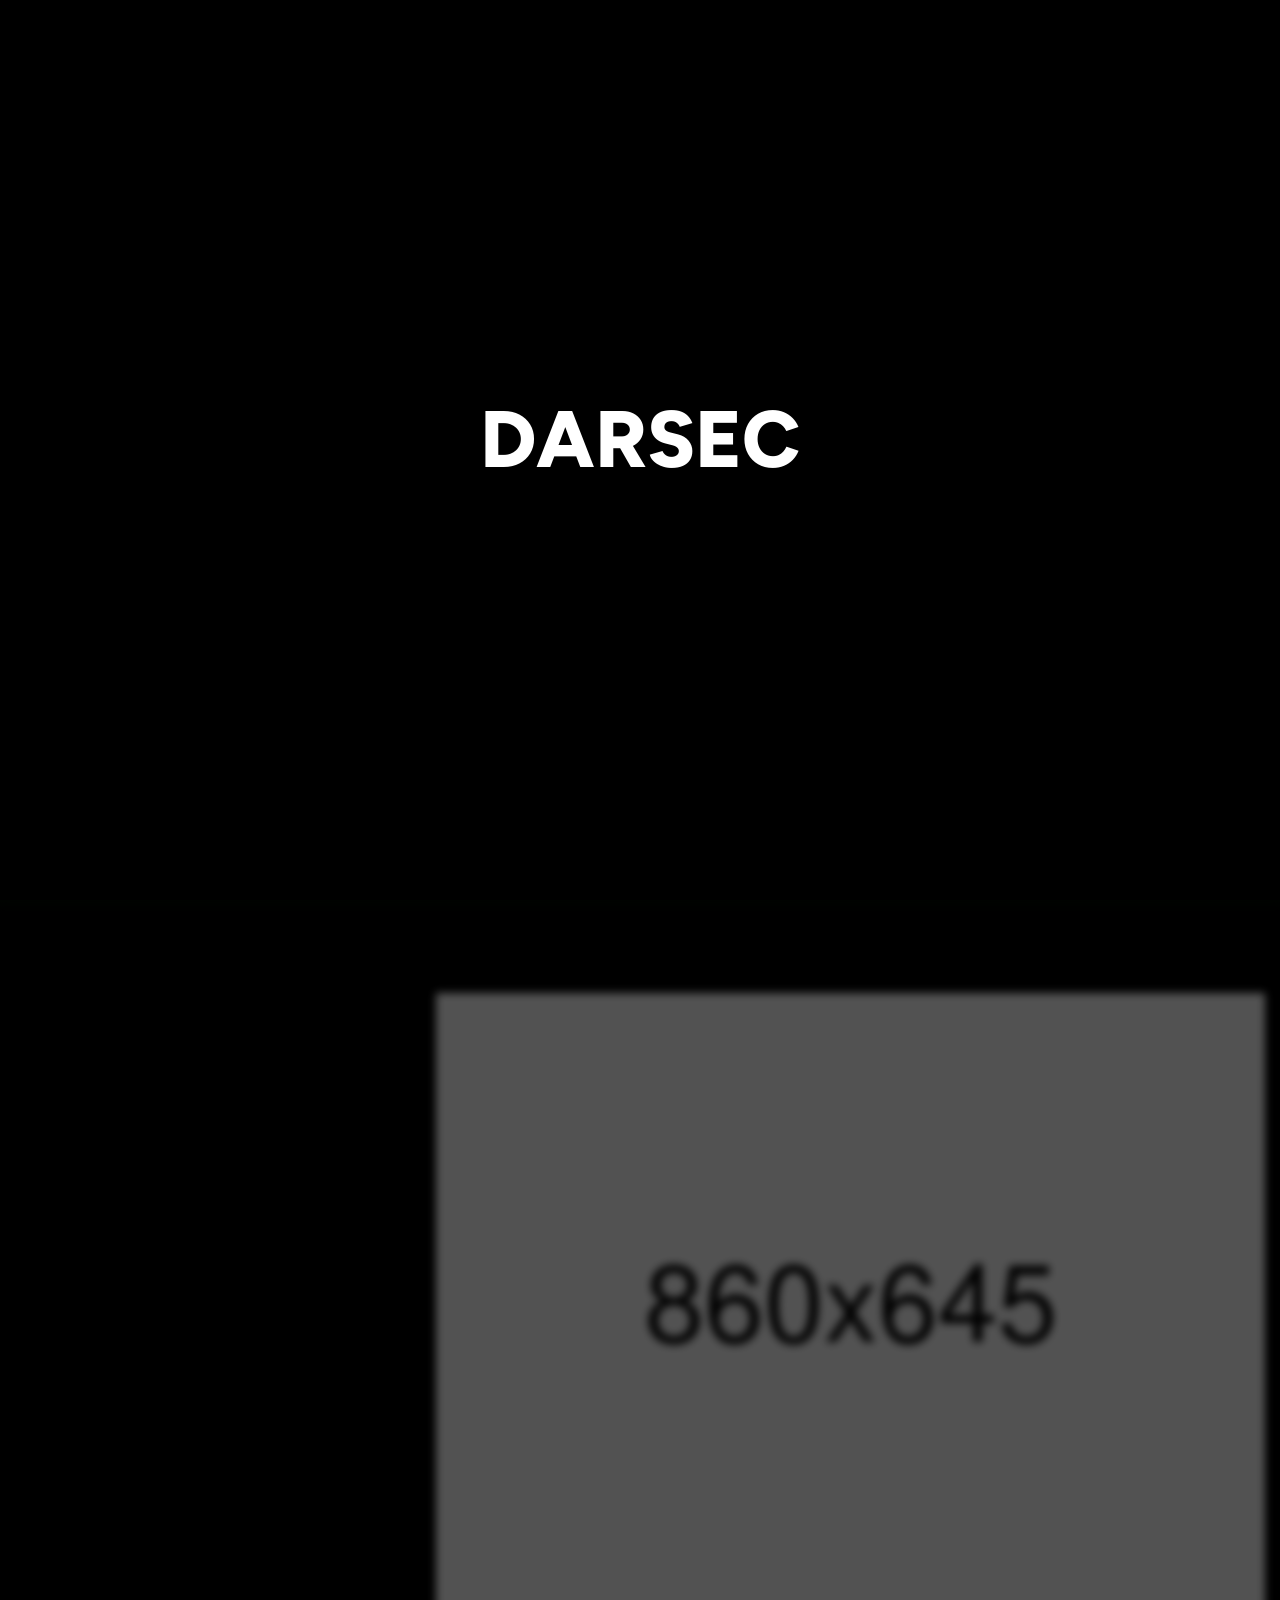
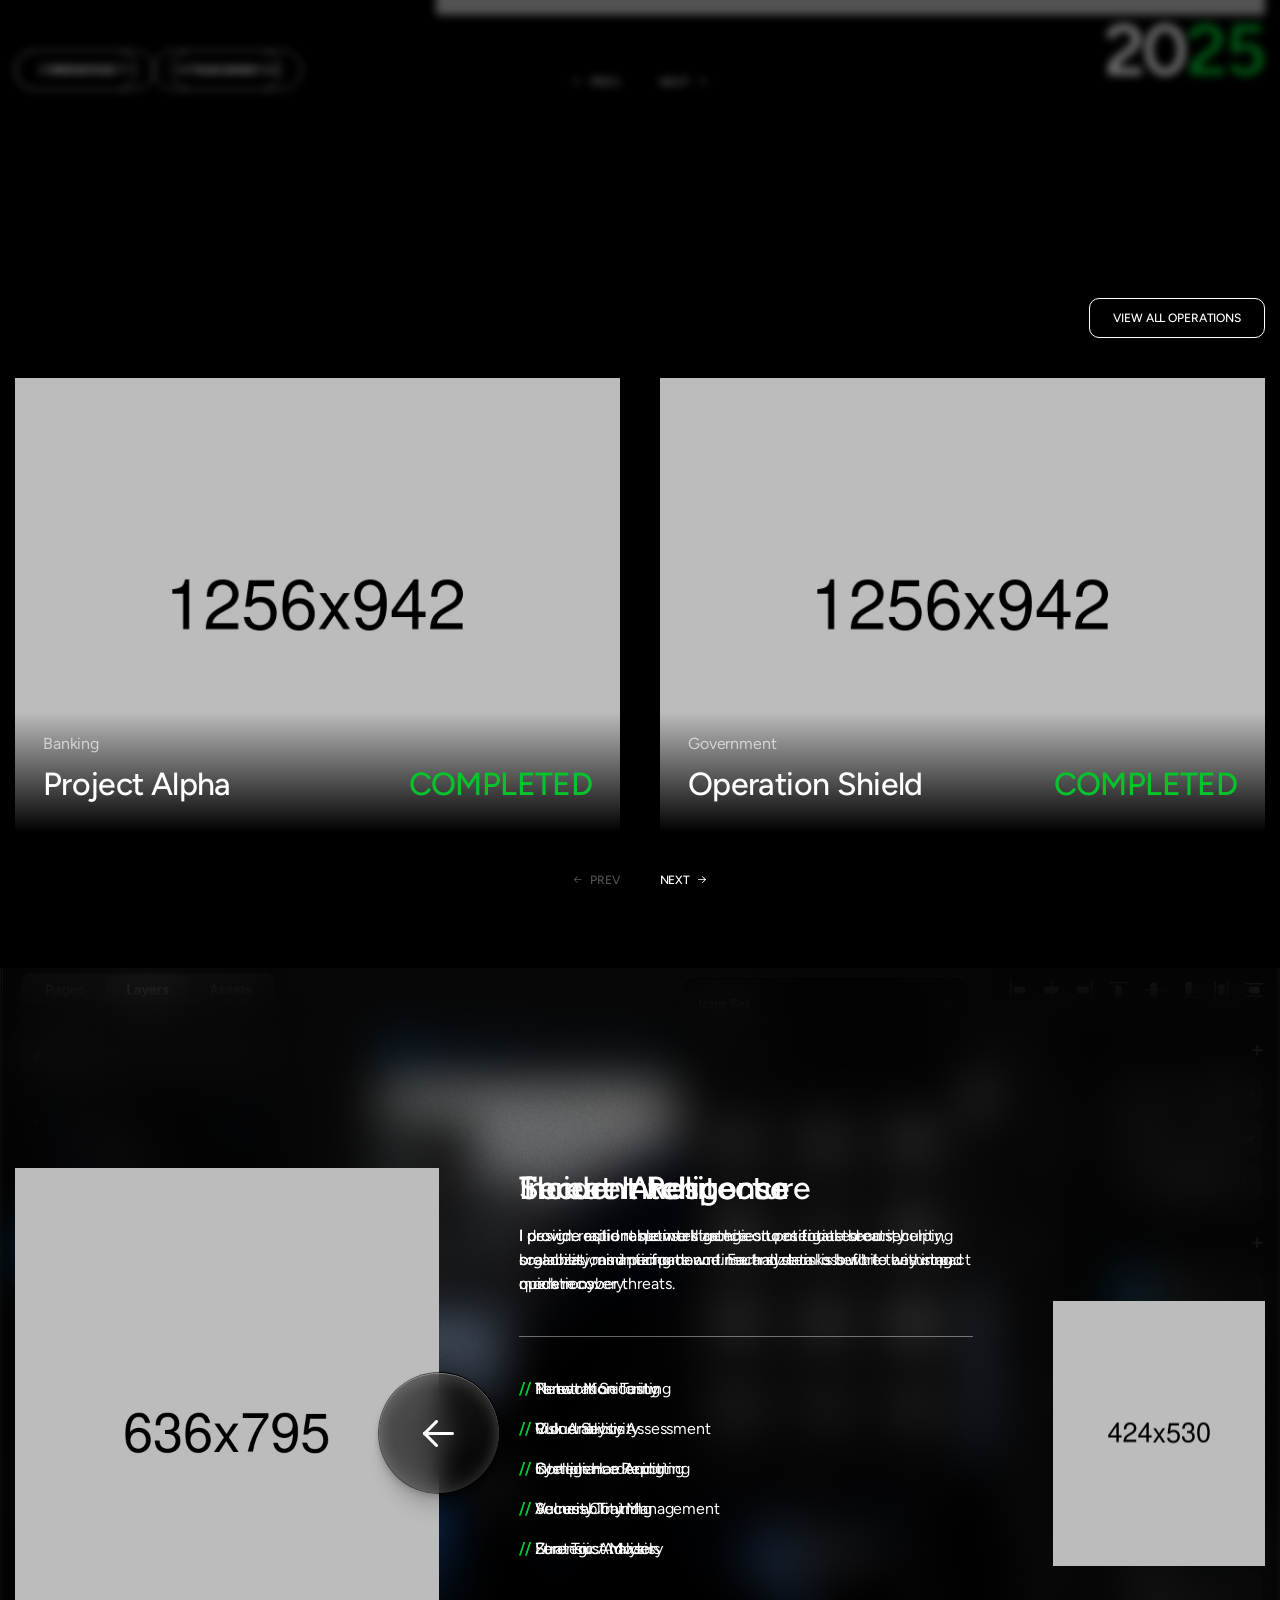
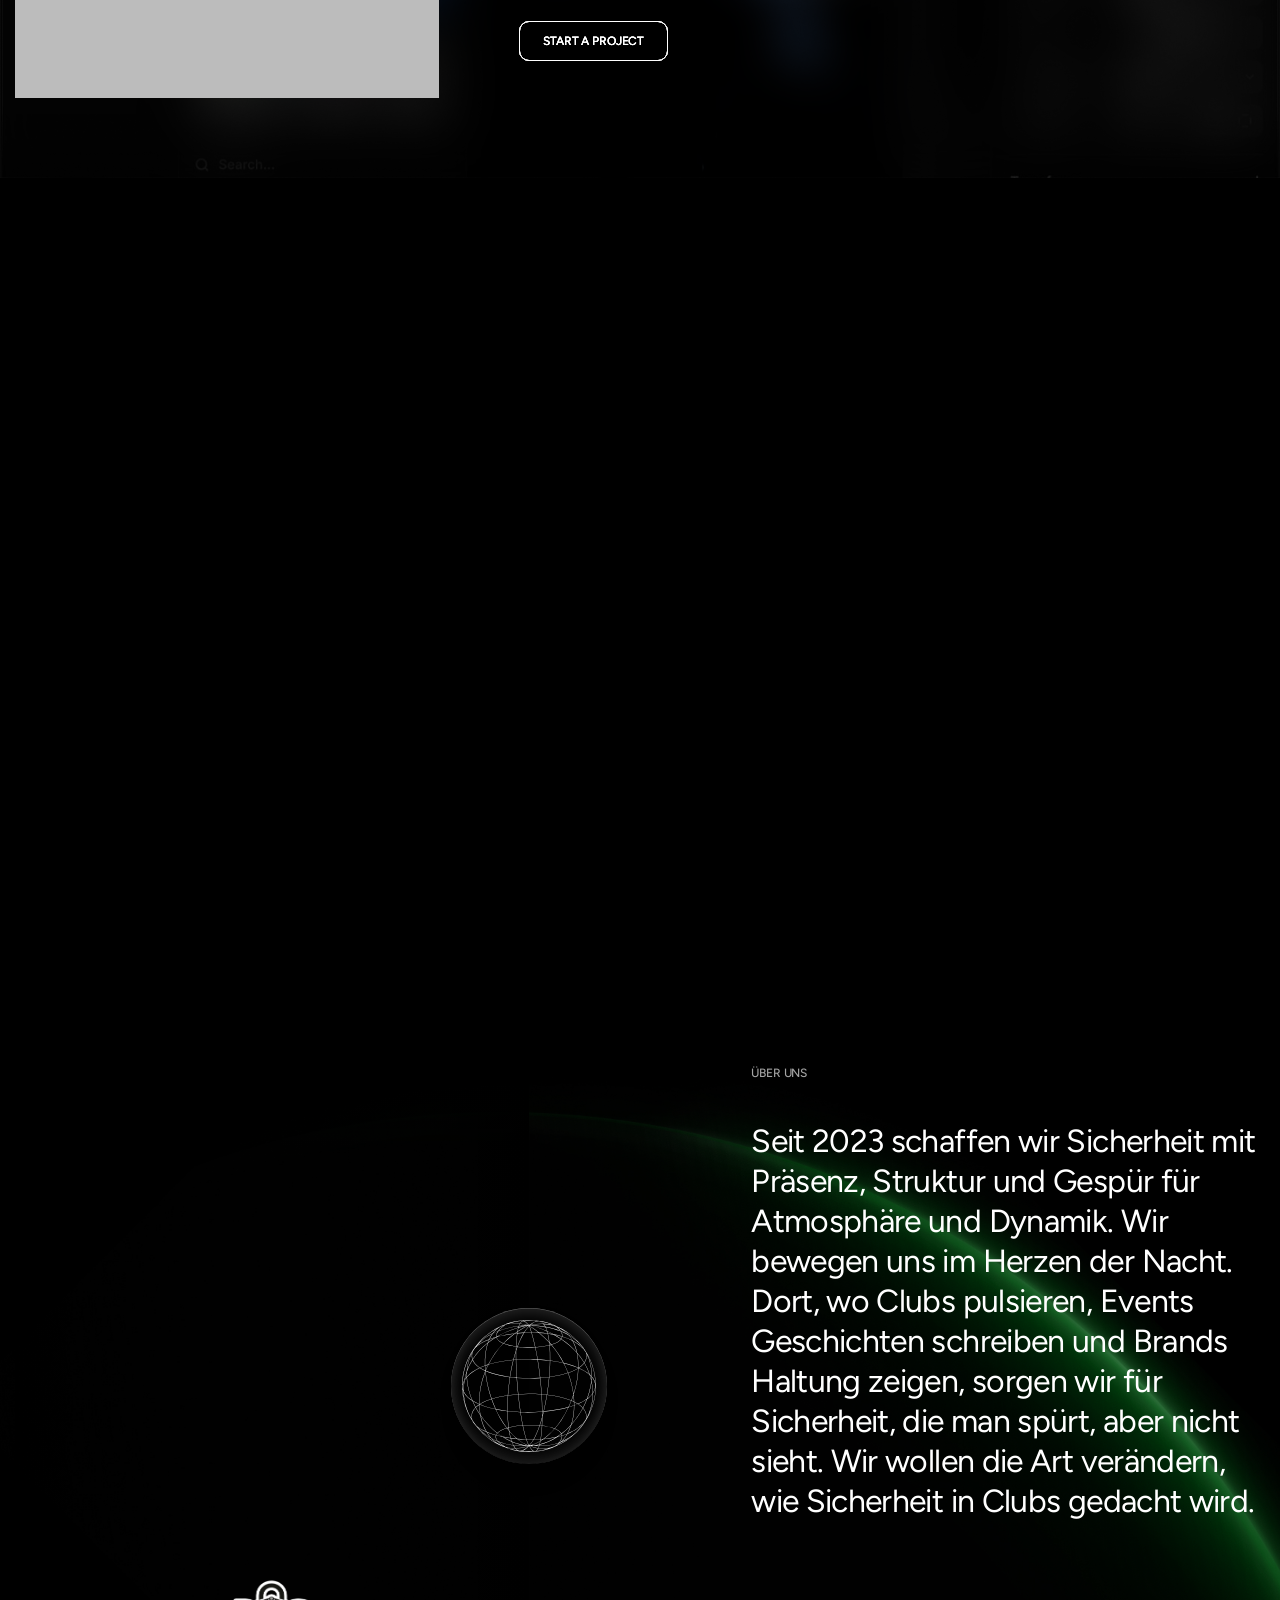
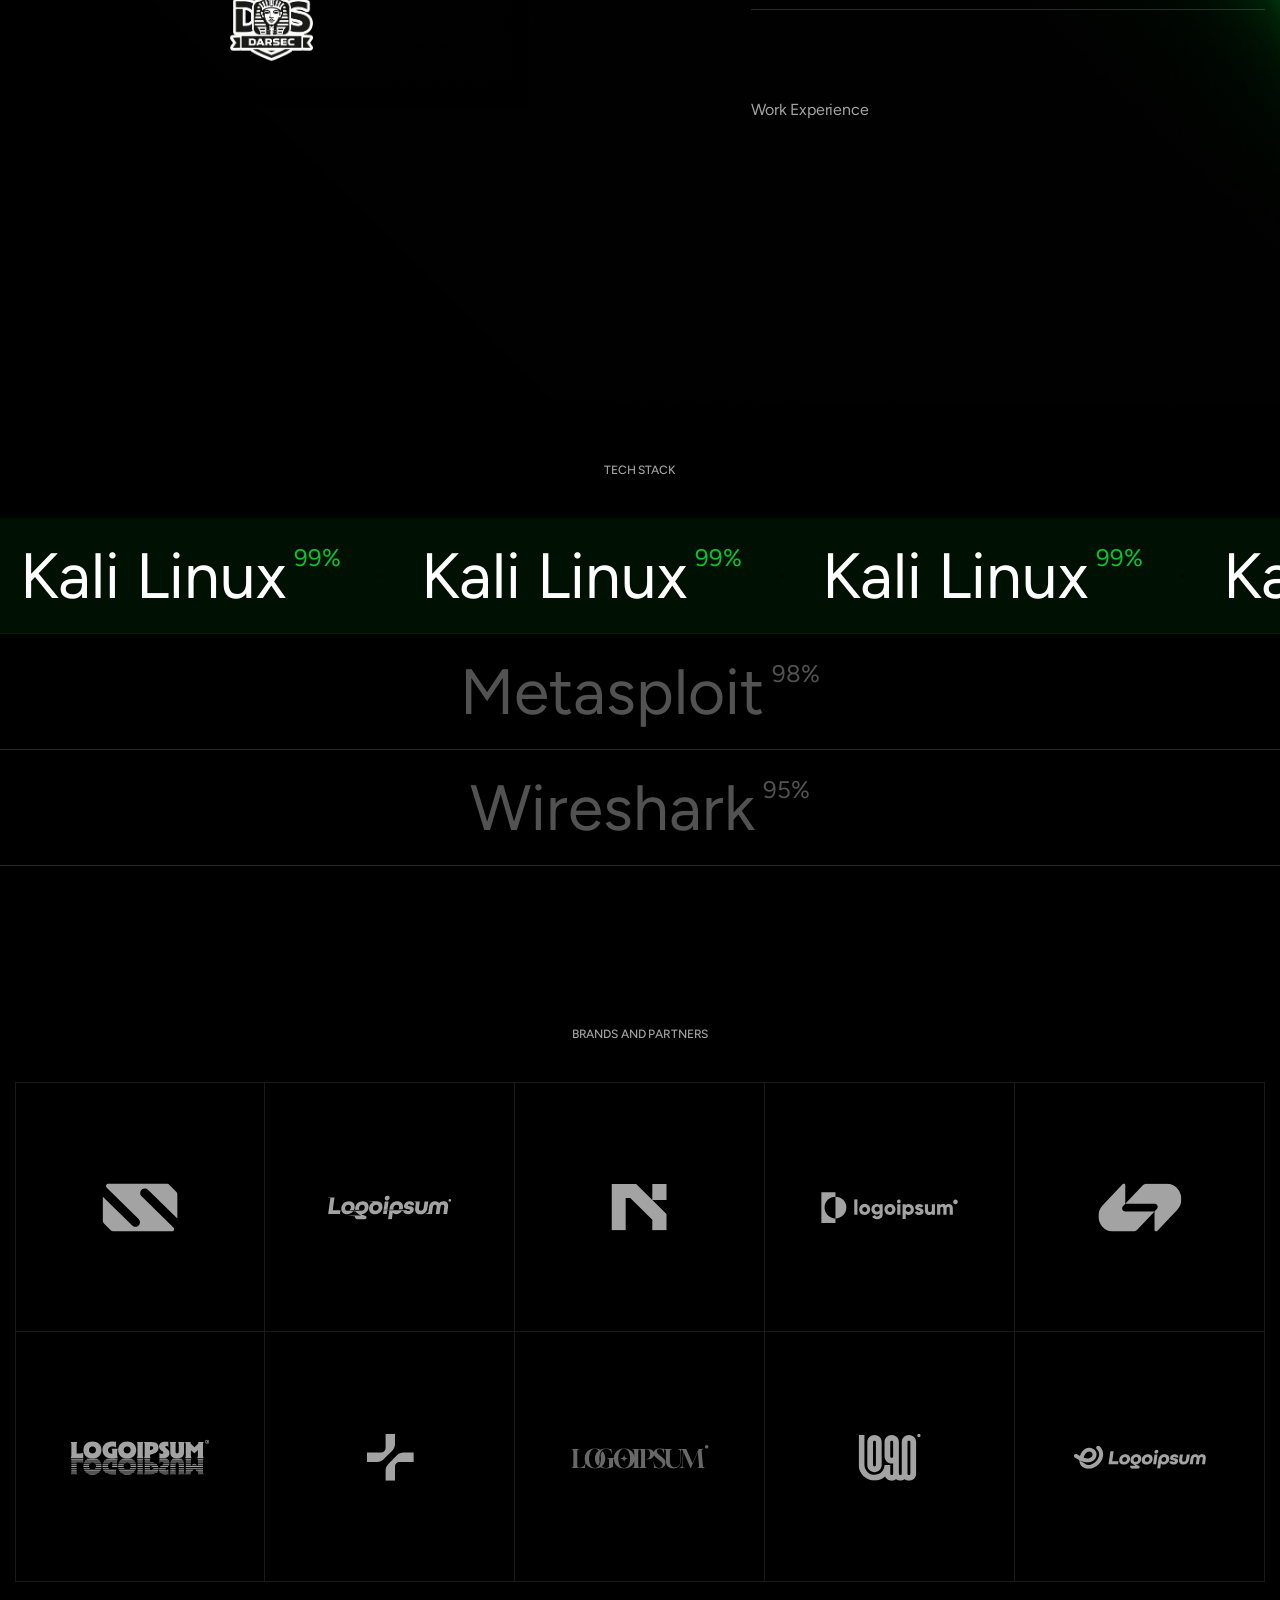
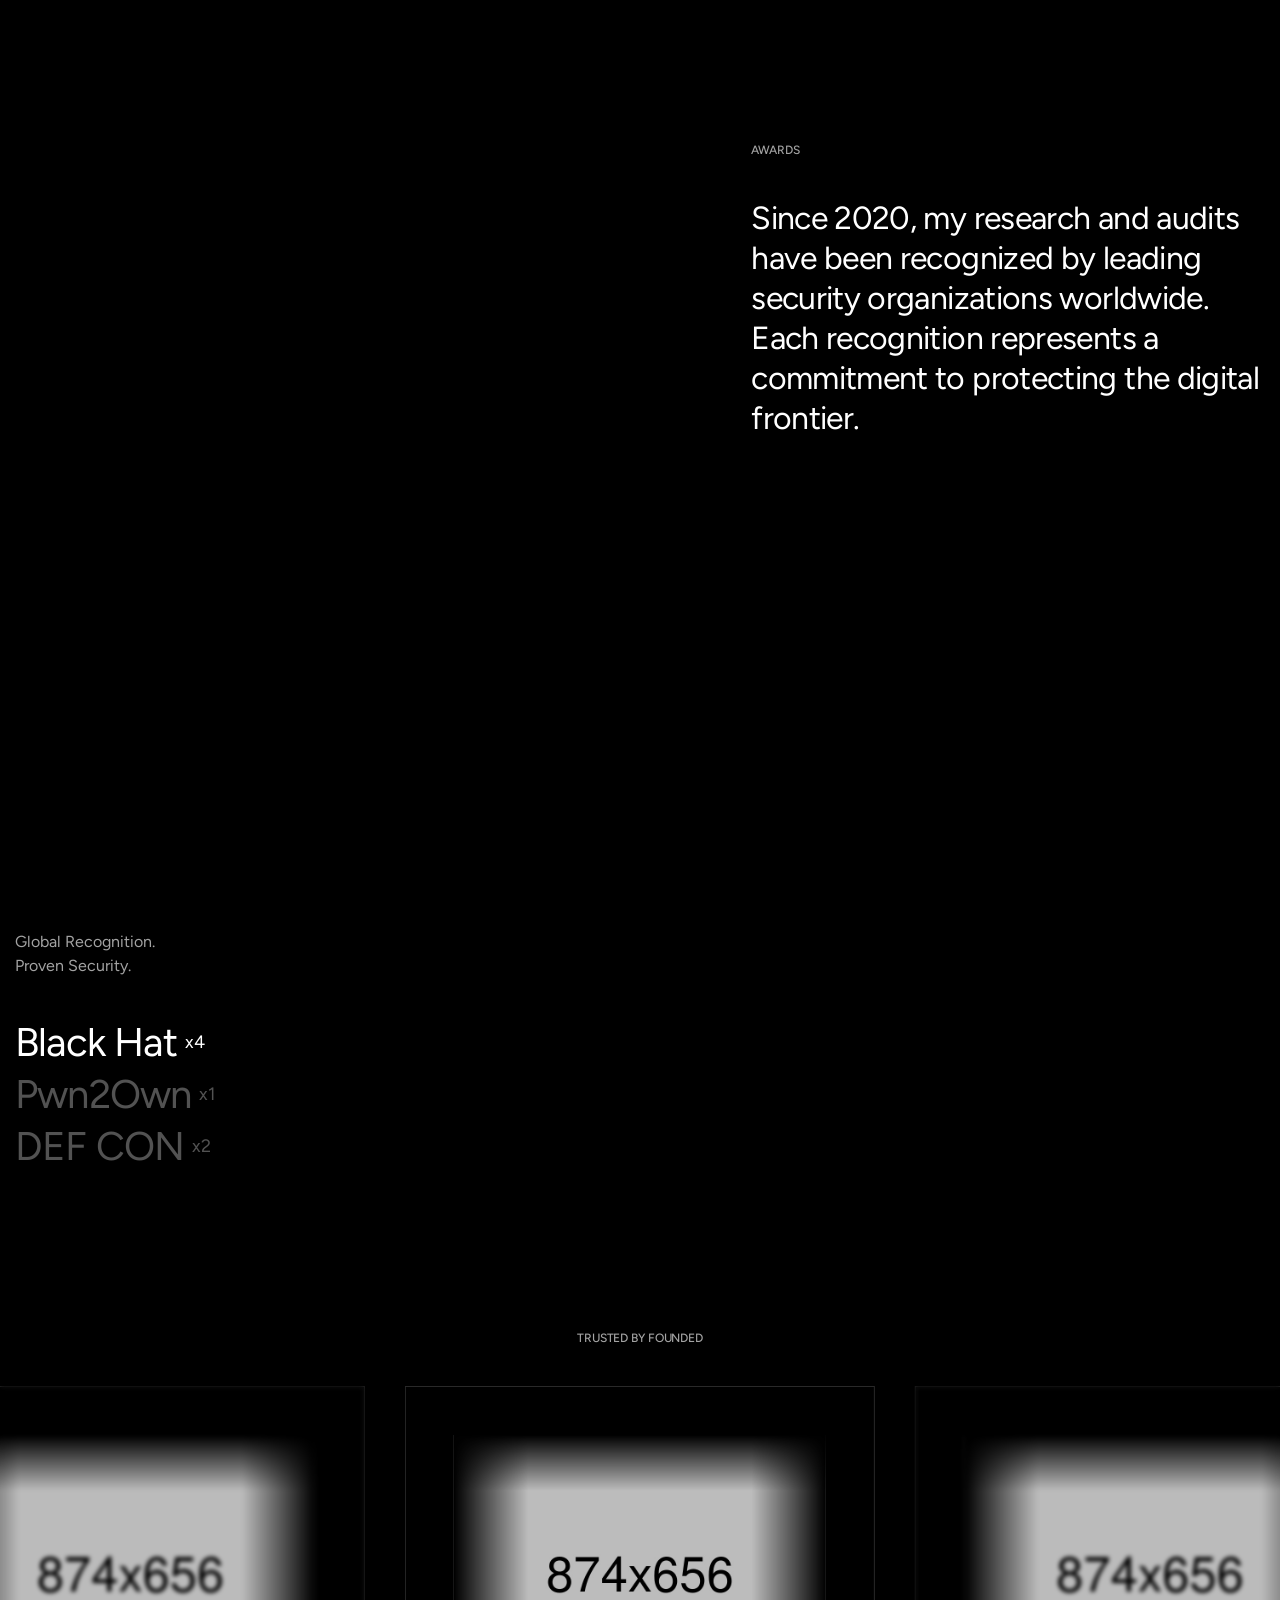
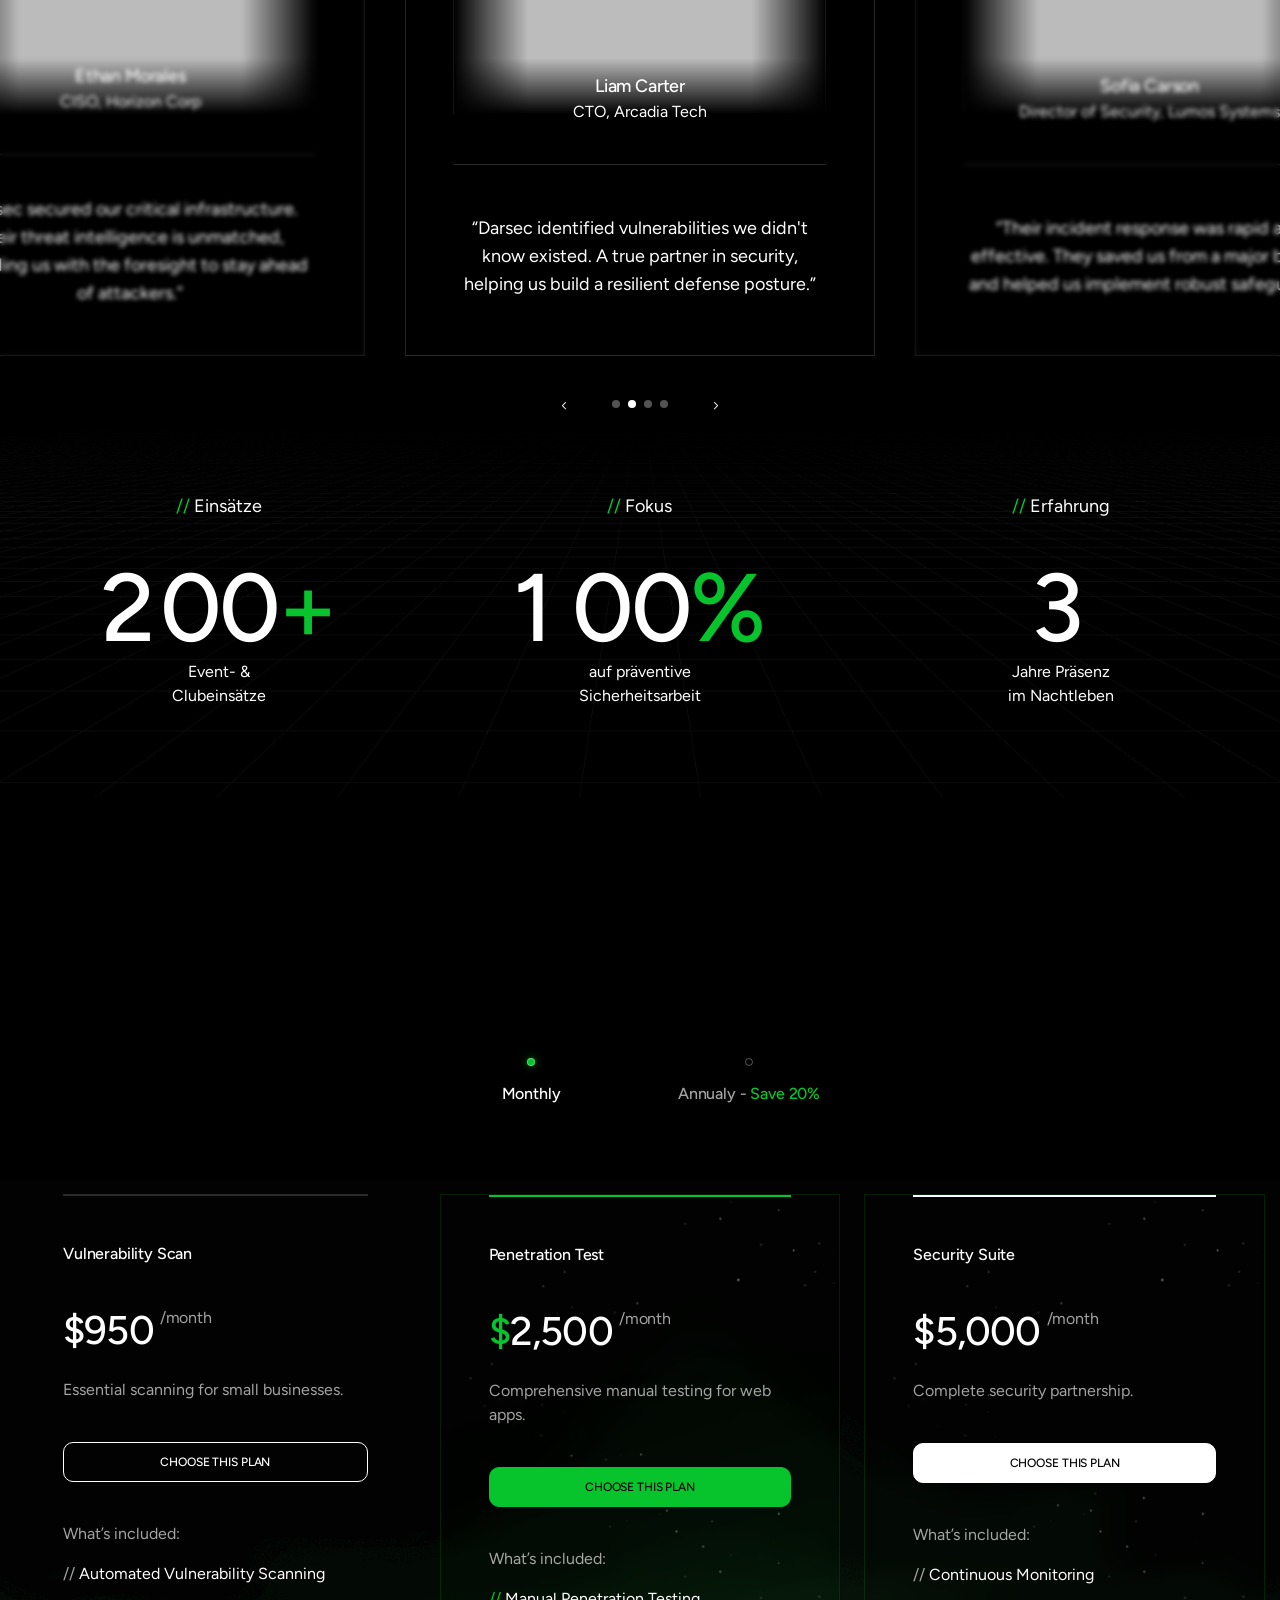
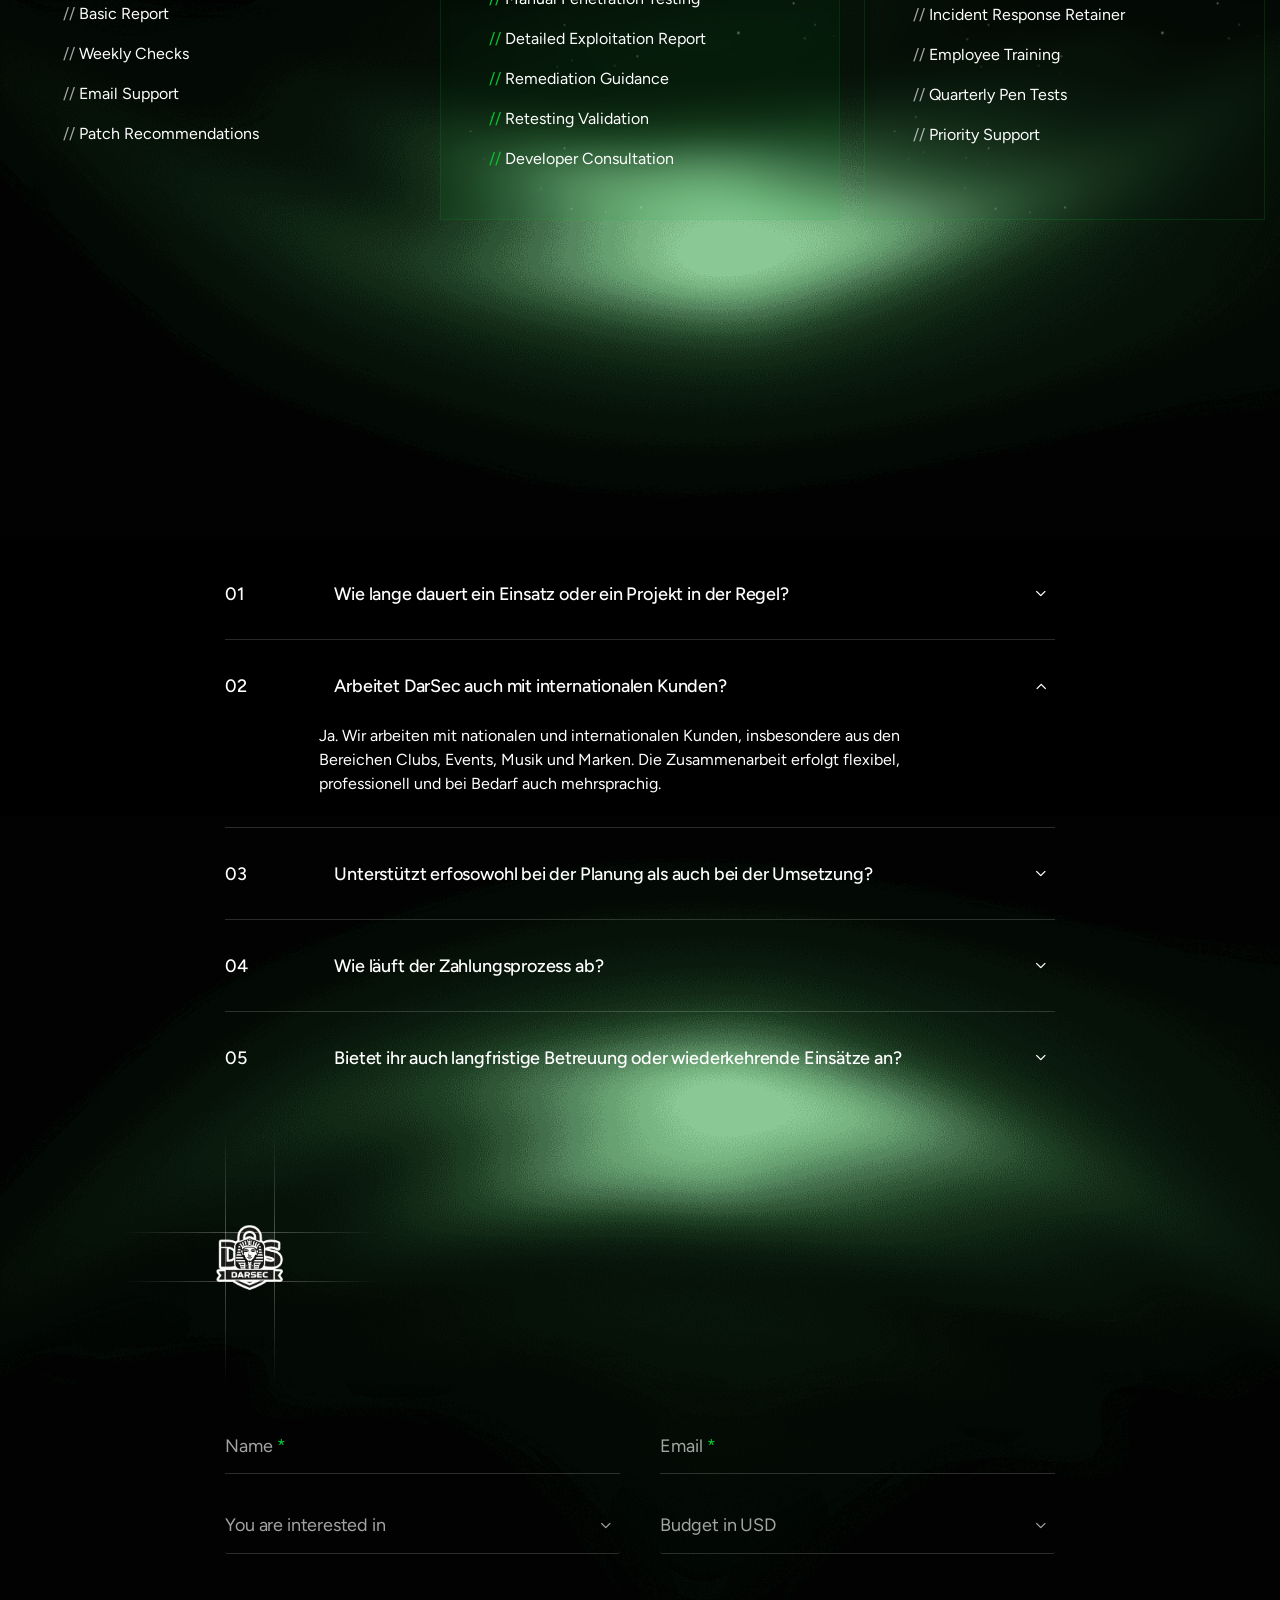
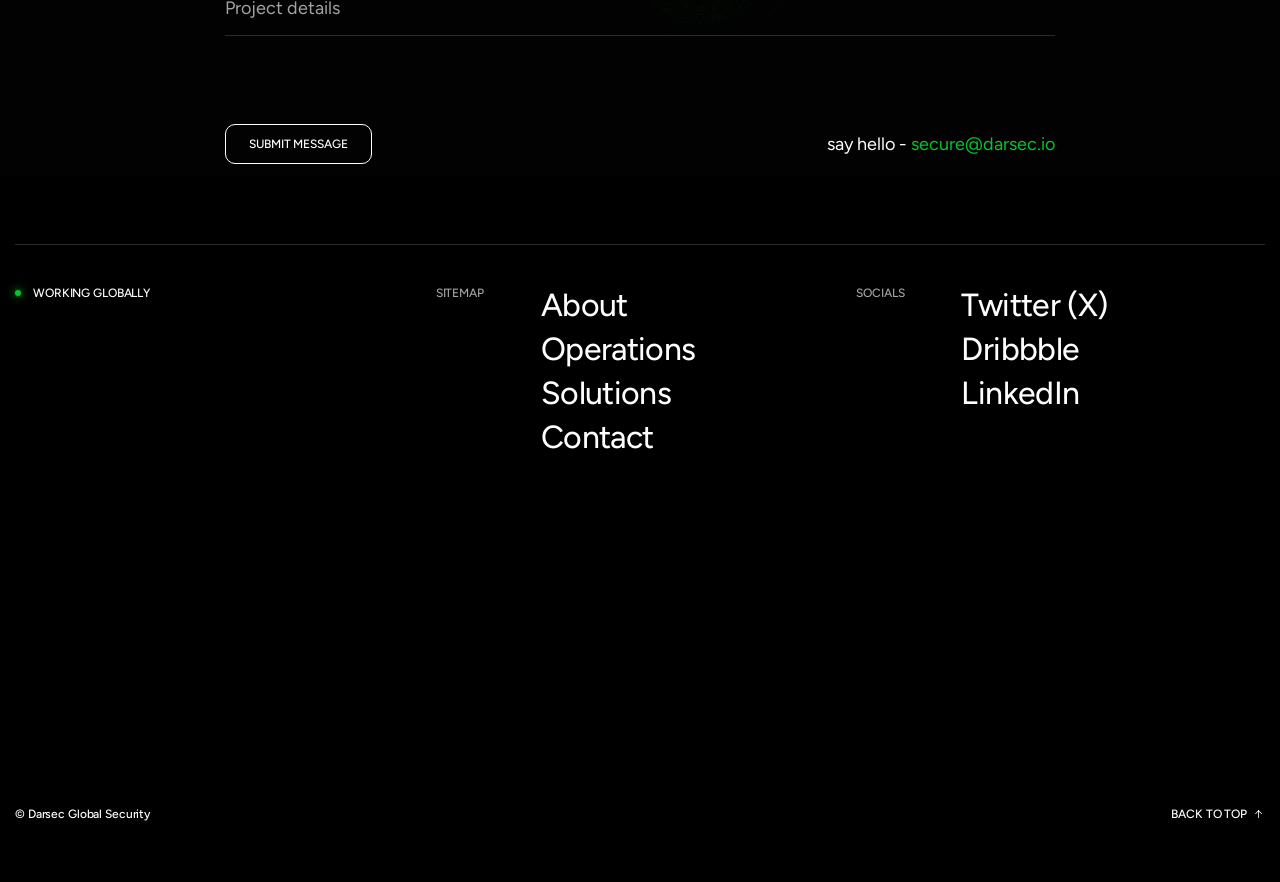
==== commit 219ec729: "Update German translations on landing pages for FAQ, About, Stats, and Process sections" ====
--- a/index.html
+++ b/index.html
@@ -648,7 +648,7 @@
             <div class="container">
                 <div class="s-header">
                     <h2 class="title text-display-2 letter-space--3 fw-semibold effectFade fadeUp">
-                        The Process
+                        Der Ablauf
                     </h2>
                 </div>
                 <div class="process-list">
@@ -668,8 +668,8 @@
                                         <div>
                                             <h5 class="title letter-space--2">
                                                 <a href="#" class="link">
-                                                    Threat Assessment <br class="d-none d-sm-block">
-                                                    and Risk Identification
+                                                    Analyse der Anforderungen <br class="d-none d-sm-block">
+                                                    und Rahmenbedingungen
                                                 </a>
                                             </h5>
                                             <div class="br-line"></div>
@@ -678,7 +678,7 @@
                                                     <img loading="lazy" width="81" height="68" src="assets/images/item/S1.svg" alt="Image">
                                                 </div>
                                                 <p class="desc text-body-3 letter-space--1 text-white-64">
-                                                    I begin by identifying your critical assets and potential vulnerabilities. These insights set a clear direction for your security posture.
+                                                    Wir analysieren Event, Location und Rahmenbedingungen im Detail. Auf dieser Basis definieren wir ein klares Sicherheitskonzept für einen reibungslosen Ablauf.
                                                 </p>
                                             </div>
                                         </div>
@@ -699,8 +699,8 @@
                                         <div>
                                             <h5 class="title letter-space--2">
                                                 <a href="#" class="link">
-                                                    Strategic Defense<br class="d-none d-sm-block">
-                                                    and Planning
+                                                    Entwicklung strukturierter <br class="d-none d-sm-block">
+                                                    Sicherheitskonzepte
                                                 </a>
                                             </h5>
                                             <div class="br-line"></div>
@@ -709,7 +709,7 @@
                                                     <img loading="lazy" width="99" height="68" src="assets/images/item/S2.svg" alt="Image">
                                                 </div>
                                                 <p class="desc text-body-3 letter-space--1 text-white-64">
-                                                    I develop a comprehensive security strategy tailored to your organization. Every protocol serves a purpose—resilient, compliant, and ready for threats.
+                                                    Wir übersetzen die Analyse in konkrete Einsatz- und Ablaufpläne. Personal, Zugänge und Maßnahmen werden strukturiert vorbereitet und abgestimmt.
                                                 </p>
                                             </div>
                                         </div>
@@ -730,8 +730,8 @@
                                         <div>
                                             <h5 class="title letter-space--2">
                                                 <a href="#" class="link">
-                                                    Rapid Mitigation <br class="d-none d-sm-block">
-                                                    and Recovery
+                                                    Durchführung mit Präsenz <br class="d-none d-sm-block">
+                                                    und Kontrolle
                                                 </a>
                                             </h5>
                                             <div class="br-line"></div>
@@ -740,7 +740,7 @@
                                                     <img loading="lazy" width="99" height="68" src="assets/images/item/S3.svg" alt="Image">
                                                 </div>
                                                 <p class="desc text-body-3 letter-space--1 text-white-64">
-                                                    I implement security measures and protocols to ensure business continuity, minimizing downtime and data loss in the event of an incident.
+                                                    Unsere Teams setzen das Sicherheitskonzept professionell vor Ort um. Durch klare Kommunikation und Präsenz gewährleisten wir Sicherheit während des gesamten Einsatzes.
                                                 </p>
                                             </div>
                                         </div>
@@ -782,11 +782,11 @@
                     <div class="offset-lg-1 col-lg-6 offset-xl-2 col-xl-5">
                         <div class="col-right">
                             <h6 class="mini-title text-caption text-white-64">
-                                ABOUT ME
+                                ÜBER UNS
                             </h6>
                             <div class="text-color-change">
                                 <h5 class="desc letter-space--2 fw-normal ">
-                                    I’m a global security consultant providing strategic defense and intelligence that help organizations protect their critical assets and ensure operational continuity.
+                                    Seit 2023 schaffen wir Sicherheit mit Präsenz, Struktur und Gespür für Atmosphäre und Dynamik. Wir bewegen uns im Herzen der Nacht. Dort, wo Clubs pulsieren, Events Geschichten schreiben und Brands Haltung zeigen, sorgen wir für Sicherheit, die man spürt, aber nicht sieht. Wir wollen die Art verändern, wie Sicherheit in Clubs gedacht wird.
                                 </h5>
                             </div>
                             <div class="br-line"></div>
@@ -1178,42 +1178,42 @@
                         <div class="col-md-4">
                             <div class="wg-indicator mb-md-0">
                                 <p class="indicate-title text-body-1">
-                                    <span class="text-primary">//</span> Audits Completed
+                                    <span class="text-primary">//</span> Einsätze
                                 </p>
                                 <p class="indicate-counter wg-counter text-display-1 fw-medium">
-                                    <span class="odometer" data-number="500">10</span> <span class="text-primary">+</span>
+                                    <span class="odometer" data-number="200">10</span> <span class="text-primary">+</span>
                                 </p>
                                 <p class="indicate-sub">
-                                    Comprehensive assessments <br>
-                                    delivering security
+                                    Event- & <br>
+                                    Clubeinsätze
                                 </p>
                             </div>
                         </div>
                         <div class="col-md-4">
                             <div class="wg-indicator mb-md-0">
                                 <p class="indicate-title text-body-1">
-                                    <span class="text-primary">//</span> Risk Reduction
+                                    <span class="text-primary">//</span> Fokus
                                 </p>
                                 <p class="indicate-counter wg-counter text-display-1 fw-medium">
-                                    <span class="odometer" data-number="99">10</span> <span class="text-primary">%</span>
+                                    <span class="odometer" data-number="100">10</span> <span class="text-primary">%</span>
                                 </p>
                                 <p class="indicate-sub">
-                                    Decrease in critical <br>
-                                    vulnerabilities
+                                    auf präventive <br>
+                                    Sicherheitsarbeit
                                 </p>
                             </div>
                         </div>
                         <div class="col-md-4">
                             <div class="wg-indicator mb-0">
                                 <p class="indicate-title text-body-1">
-                                    <span class="text-primary">//</span> Years of Defense
+                                    <span class="text-primary">//</span> Erfahrung
                                 </p>
                                 <p class="indicate-counter wg-counter text-display-1 fw-medium">
-                                    <span class="odometer" data-number="12">1</span> <span class="text-primary">+</span>
+                                    <span class="odometer" data-number="3">1</span>
                                 </p>
                                 <p class="indicate-sub">
-                                    Dedicated to protecting <br>
-                                    digital assets
+                                    Jahre Präsenz <br>
+                                    im Nachtleben
                                 </p>
                             </div>
                         </div>
@@ -1408,8 +1408,8 @@
             <div class="container">
                 <div class="s-header d-block">
                     <h2 class="text-display-2 letter-space--3 text-center effectFade fadeUp">
-                        Frequently <br>
-                        asked questions
+                        Häufig gestellte <br>
+                        Fragen
                     </h2>
                 </div>
                 <div class="row">
@@ -1419,14 +1419,14 @@
                                 <div class="accordion-action text-body-1 letter-space--1 fw-medium collapsed" data-bs-target="#faq-1" role="button"
                                     data-bs-toggle="collapse" aria-controls="faq-1" aria-expanded="true">
                                     <span class="accordion-order">01</span>
-                                    <p class="accordion-text">How long does a security audit take?</p>
+                                    <p class="accordion-text">Wie lange dauert ein Einsatz oder ein Projekt in der Regel?</p>
                                     <div class="ic-wrap d-flex">
                                         <i class="icon icon-arrow-caret-down fs-10"></i>
                                     </div>
                                 </div>
                                 <div id="faq-1" class="collapse" data-bs-parent="#accordion-faq_list">
                                     <p class="accordion-content">
-                                        Most comprehensive audits are completed within 2–4 weeks, depending on infrastructure size and complexity. We provide a detailed timeline upon initial assessment.
+                                        Die Dauer hängt von Art, Umfang und Anspruch des Einsatzes ab. Einzelne Events oder Clubnächte können kurzfristig geplant und umgesetzt werden. Langfristige Sicherheitskonzepte für Clubs, Veranstaltungsreihen oder Marken entwickeln wir strukturiert und passgenau – immer in enger Abstimmung mit dem Auftraggeber.
                                     </p>
                                 </div>
                             </div>
@@ -1434,14 +1434,14 @@
                                 <div class="accordion-action text-body-1 letter-space--1 fw-medium " data-bs-target="#faq-2" role="button"
                                     data-bs-toggle="collapse" aria-controls="faq-2" aria-expanded="false">
                                     <span class="accordion-order">02</span>
-                                    <p class="accordion-text">Do you handle classified data?</p>
+                                    <p class="accordion-text">Arbeitet DarSec auch mit internationalen Kunden?</p>
                                     <div class="ic-wrap d-flex">
                                         <i class="icon icon-arrow-caret-down fs-10"></i>
                                     </div>
                                 </div>
                                 <div id="faq-2" class="collapse show" data-bs-parent="#accordion-faq_list">
                                     <p class="accordion-content">
-                                        Yes, we adhere to strict NDA protocols and have clearance for handling sensitive and classified government and corporate data with highest encryption standards.
+                                        Ja. Wir arbeiten mit nationalen und internationalen Kunden, insbesondere aus den Bereichen Clubs, Events, Musik und Marken. Die Zusammenarbeit erfolgt flexibel, professionell und bei Bedarf auch mehrsprachig.
                                     </p>
                                 </div>
                             </div>
@@ -1449,14 +1449,14 @@
                                 <div class="accordion-action text-body-1 letter-space--1 fw-medium collapsed" data-bs-target="#faq-3" role="button"
                                     data-bs-toggle="collapse" aria-controls="faq-3" aria-expanded="false">
                                     <span class="accordion-order">03</span>
-                                    <p class="accordion-text">Do you offer post-breach remediation?</p>
+                                    <p class="accordion-text">Unterstützt erfosowohl bei der Planung als auch bei der Umsetzung?</p>
                                     <div class="ic-wrap d-flex">
                                         <i class="icon icon-arrow-caret-down fs-10"></i>
                                     </div>
                                 </div>
                                 <div id="faq-3" class="collapse" data-bs-parent="#accordion-faq_list">
                                     <p class="accordion-content">
-                                        Absolutely. We provide immediate incident response, forensic analysis, and system hardening to recover from attacks and prevent future breaches.
+                                        Ja. DarSec übernimmt sowohl die strategische Sicherheitsplanung als auch die operative Umsetzung vor Ort. Von Zugangskontrollen über Gästemanagement bis zur Wahrung von Sicherheitsstandards sorgen wir für einen reibungslosen Ablauf.
                                     </p>
                                 </div>
                             </div>
@@ -1464,14 +1464,14 @@
                                 <div class="accordion-action text-body-1 letter-space--1 fw-medium collapsed" data-bs-target="#faq-4" role="button"
                                     data-bs-toggle="collapse" aria-controls="faq-4" aria-expanded="false">
                                     <span class="accordion-order">04</span>
-                                    <p class="accordion-text">What compliance standards do you support?</p>
+                                    <p class="accordion-text">Wie läuft der Zahlungsprozess ab?</p>
                                     <div class="ic-wrap d-flex">
                                         <i class="icon icon-arrow-caret-down fs-10"></i>
                                     </div>
                                 </div>
                                 <div id="faq-4" class="collapse" data-bs-parent="#accordion-faq_list">
                                     <p class="accordion-content">
-                                        We specialize in ISO 27001, GDPR, HIPAA, PCI-DSS, and NIST cybersecurity frameworks to ensure your organization meets all regulatory requirements.
+                                        Die Abrechnung erfolgt transparent und auf Basis der vereinbarten Konditionen. Je nach Projektart rechnen wir pauschal, pro Einsatz oder auf Stundenbasis ab. Alle Details werden vor Beginn klar festgelegt.
                                     </p>
                                 </div>
                             </div>
@@ -1479,14 +1479,14 @@
                                 <div class="accordion-action text-body-1 letter-space--1 fw-medium collapsed" data-bs-target="#faq-5" role="button"
                                     data-bs-toggle="collapse" aria-controls="faq-5" aria-expanded="false">
                                     <span class="accordion-order">05</span>
-                                    <p class="accordion-text">Do you provide 24/7 monitoring?</p>
+                                    <p class="accordion-text">Bietet ihr auch langfristige Betreuung oder wiederkehrende Einsätze an?</p>
                                     <div class="ic-wrap d-flex">
                                         <i class="icon icon-arrow-caret-down fs-10"></i>
                                     </div>
                                 </div>
                                 <div id="faq-5" class="collapse" data-bs-parent="#accordion-faq_list">
                                     <p class="accordion-content">
-                                        Yes. Our Security Operations Center (SOC) provides 24/7 threat monitoring, intrusion detection, and real-time response to neutralise threats instantly.
+                                        Ja. Neben einzelnen Einsätzen bieten wir auch dauerhafte Sicherheitslösungen für Clubs, Eventreihen und Marken an. Unser Ziel ist eine langfristige, vertrauensvolle Zusammenarbeit.
                                     </p>
                                 </div>
                             </div>
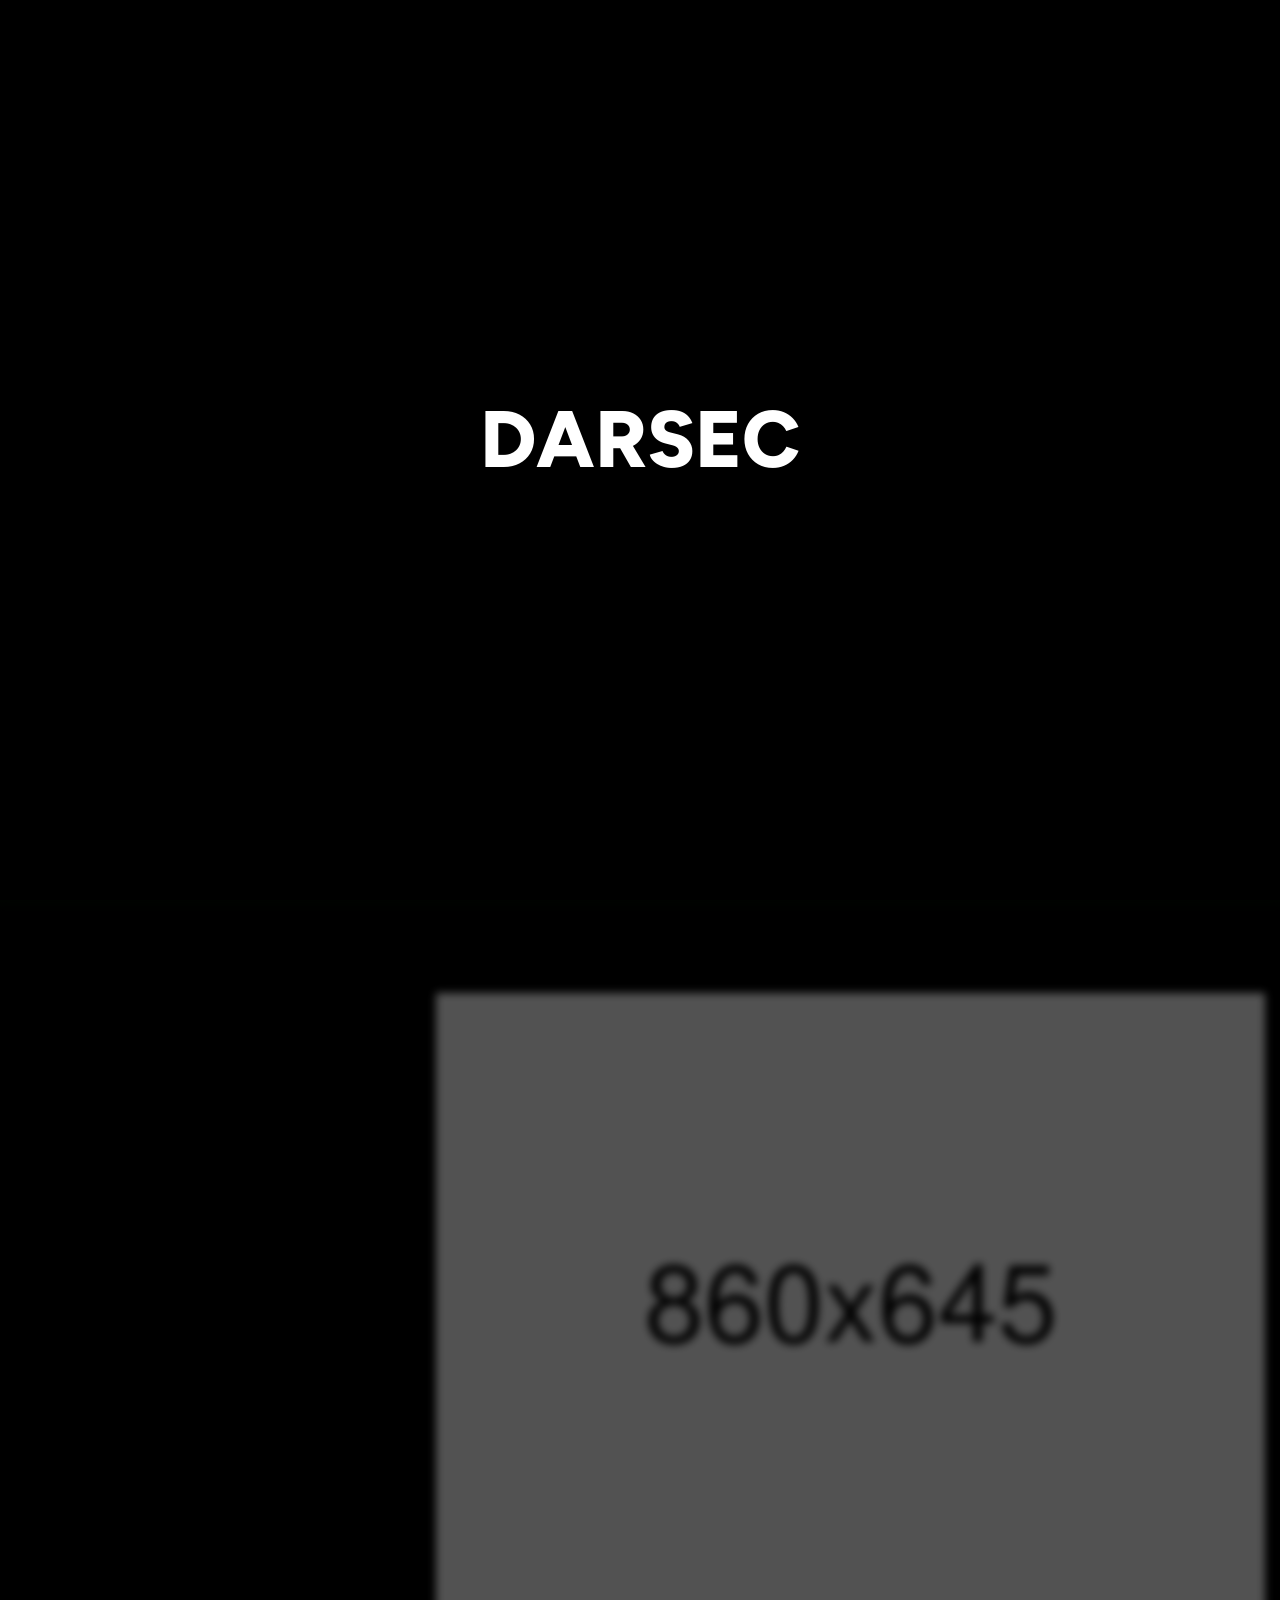
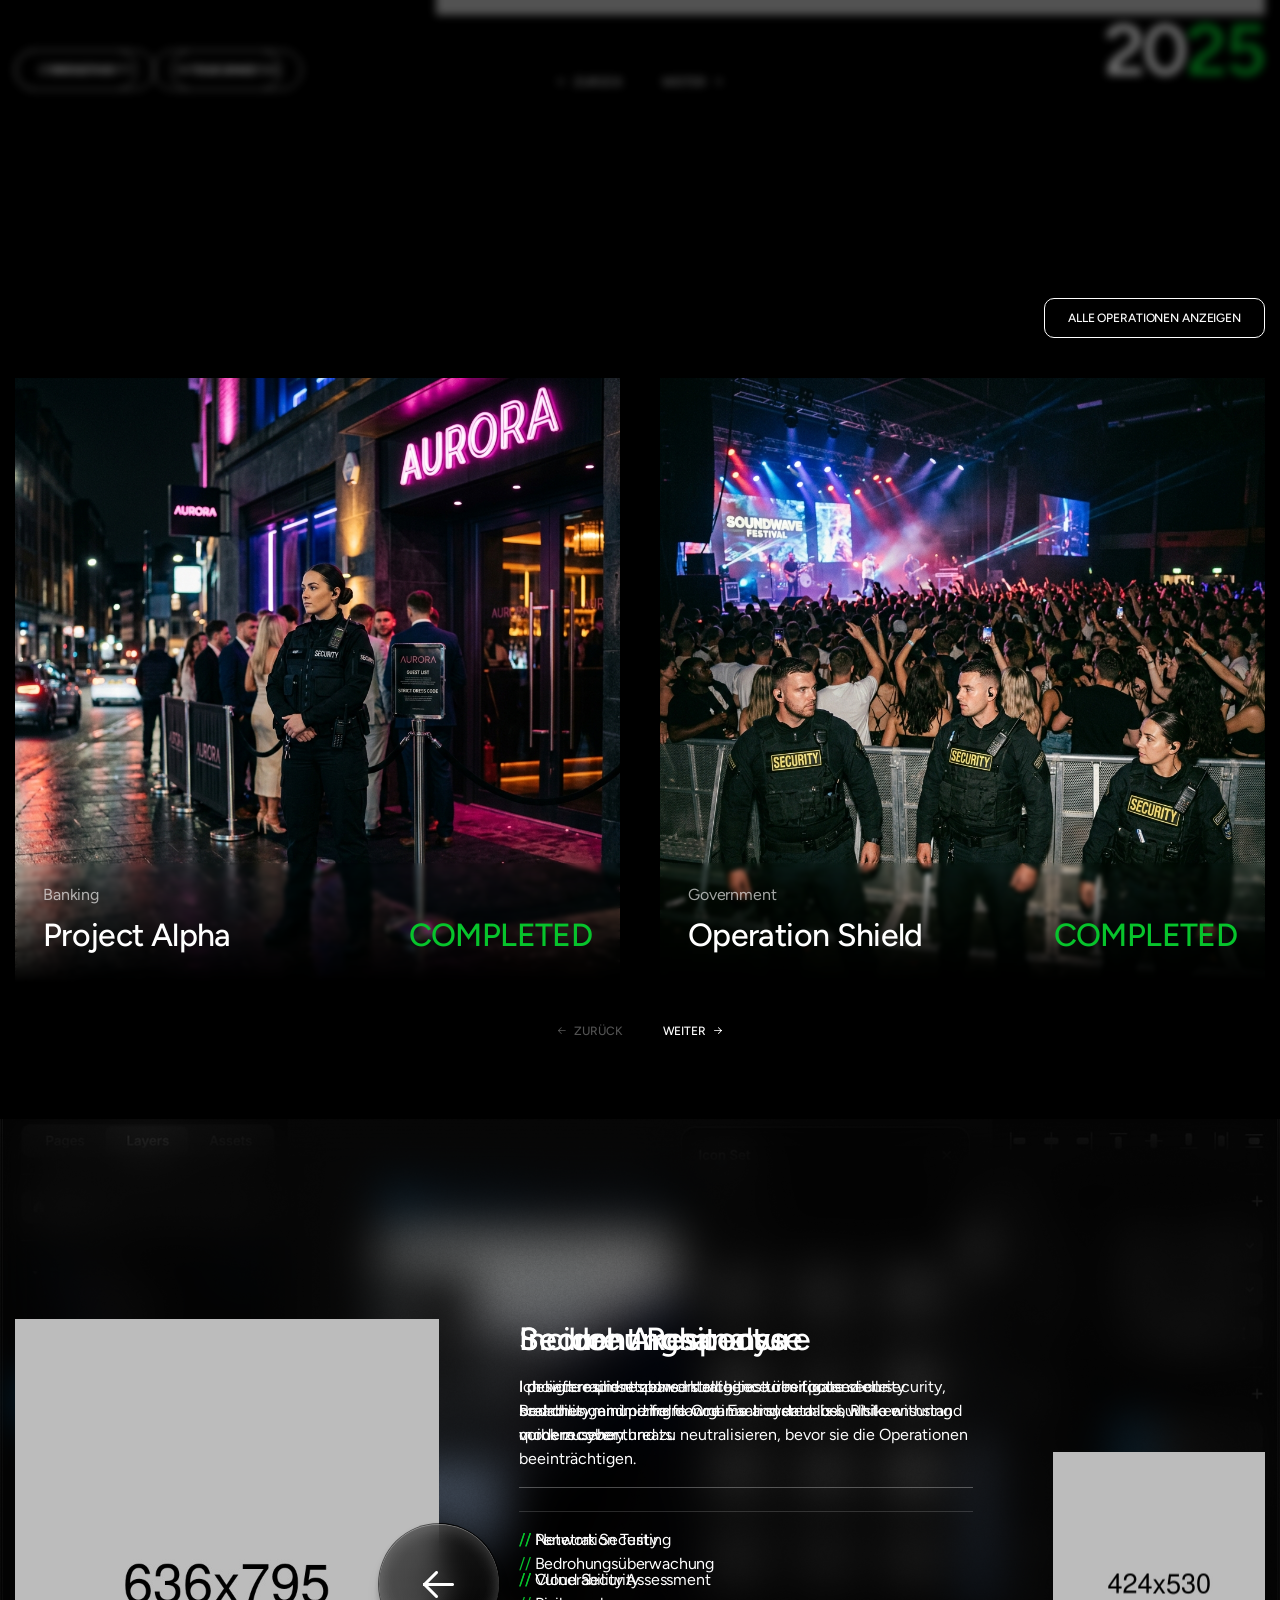
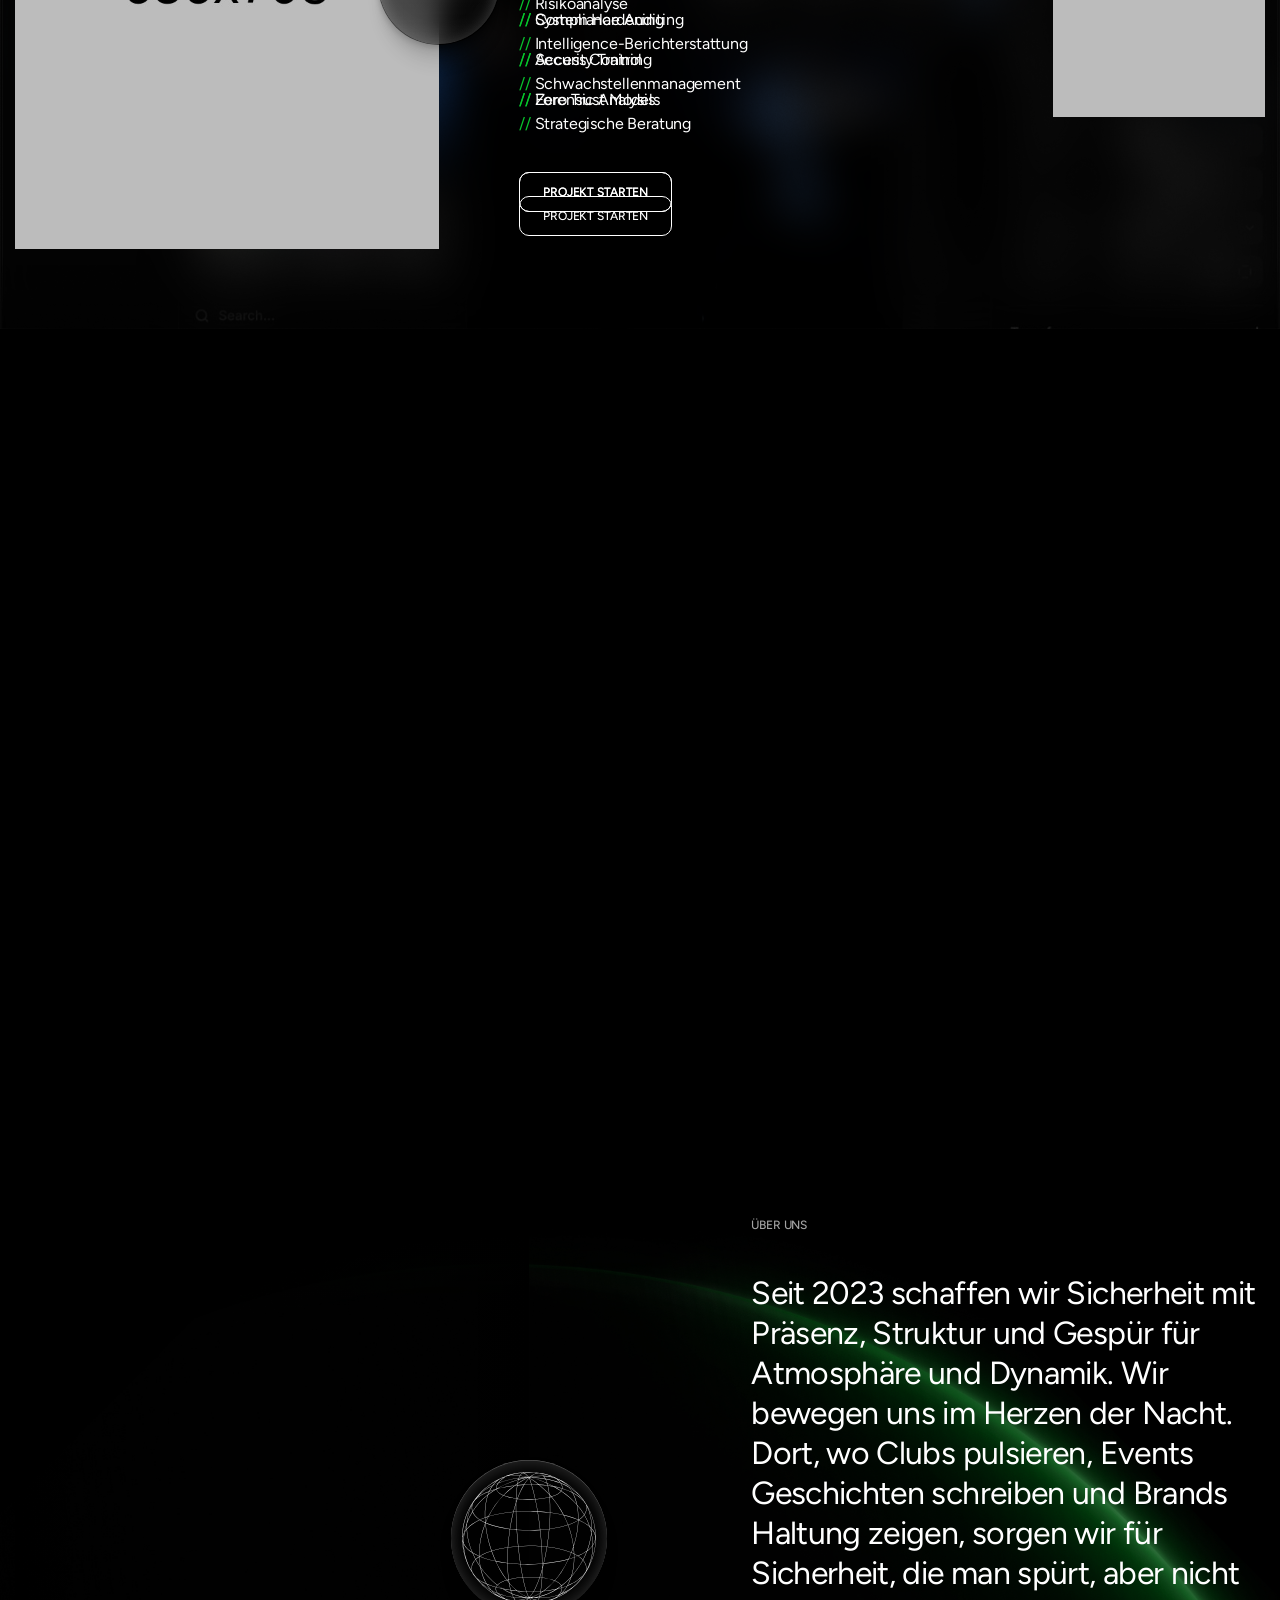
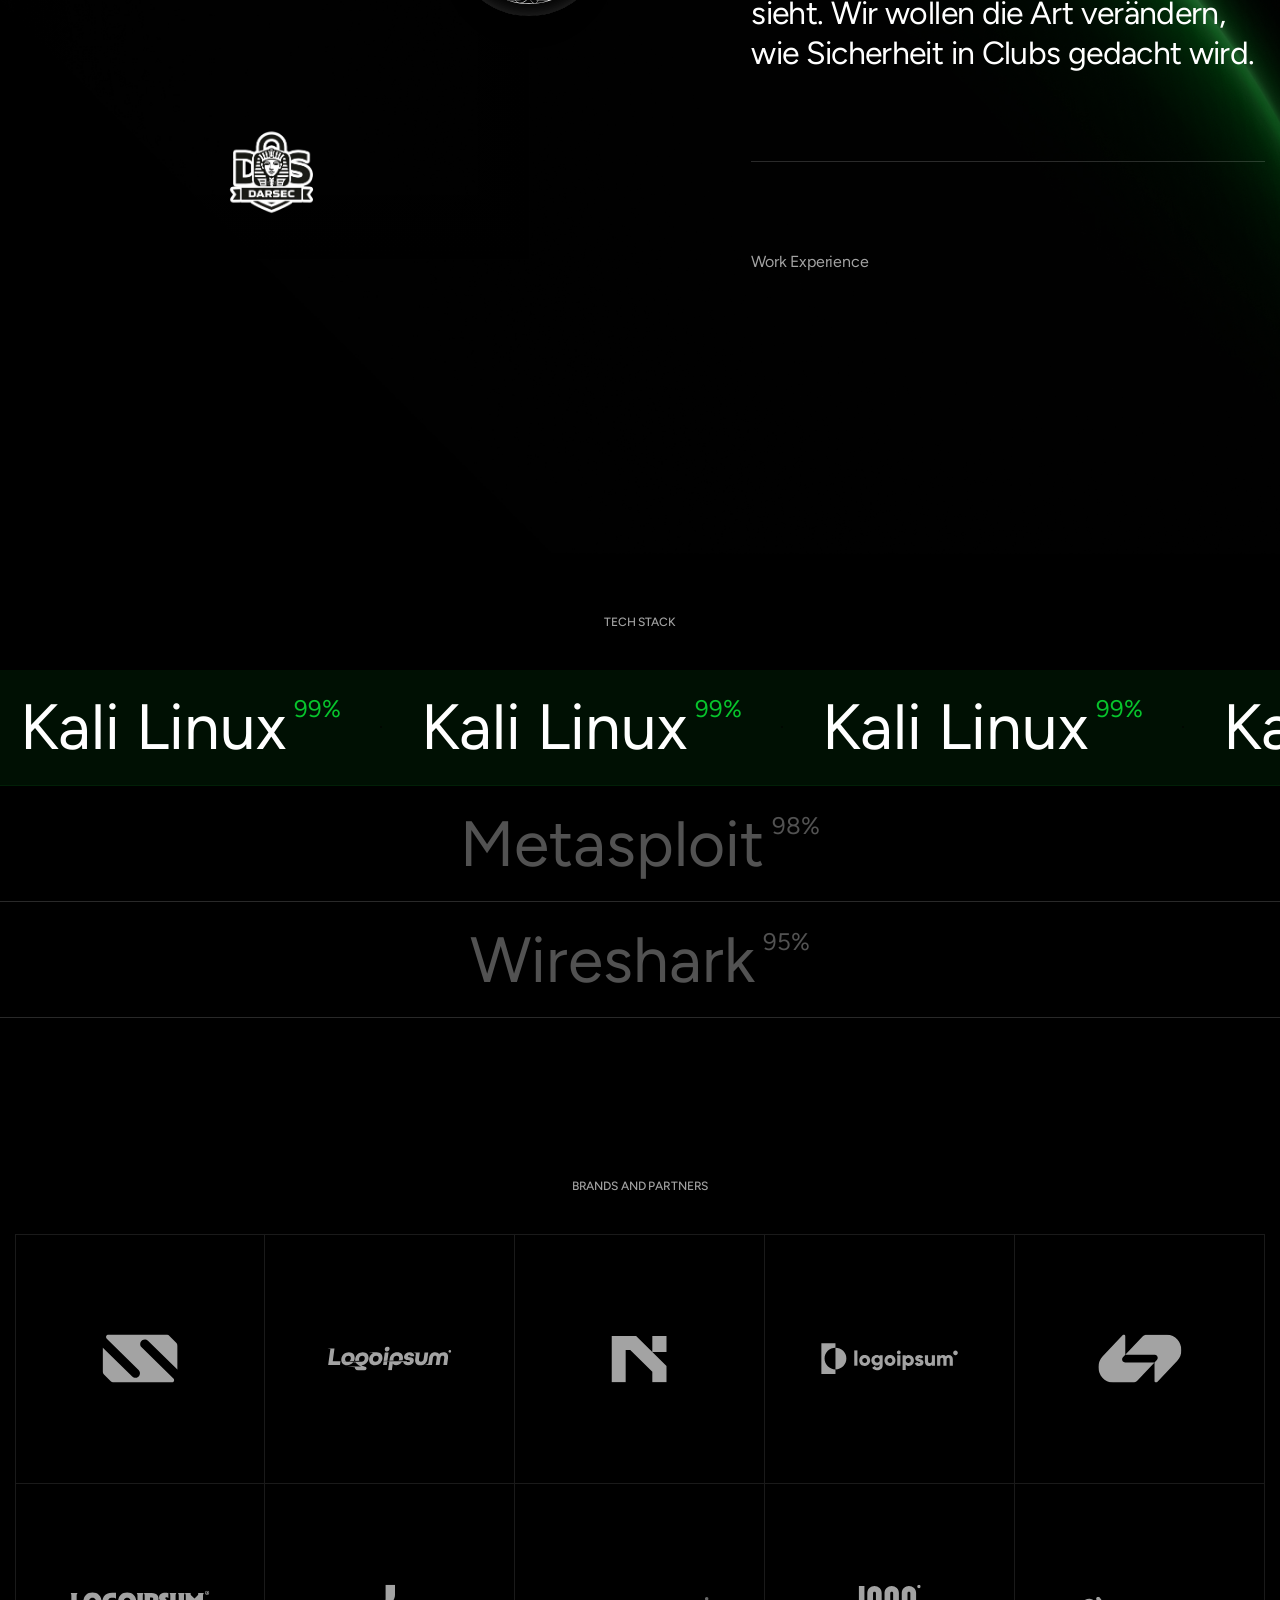
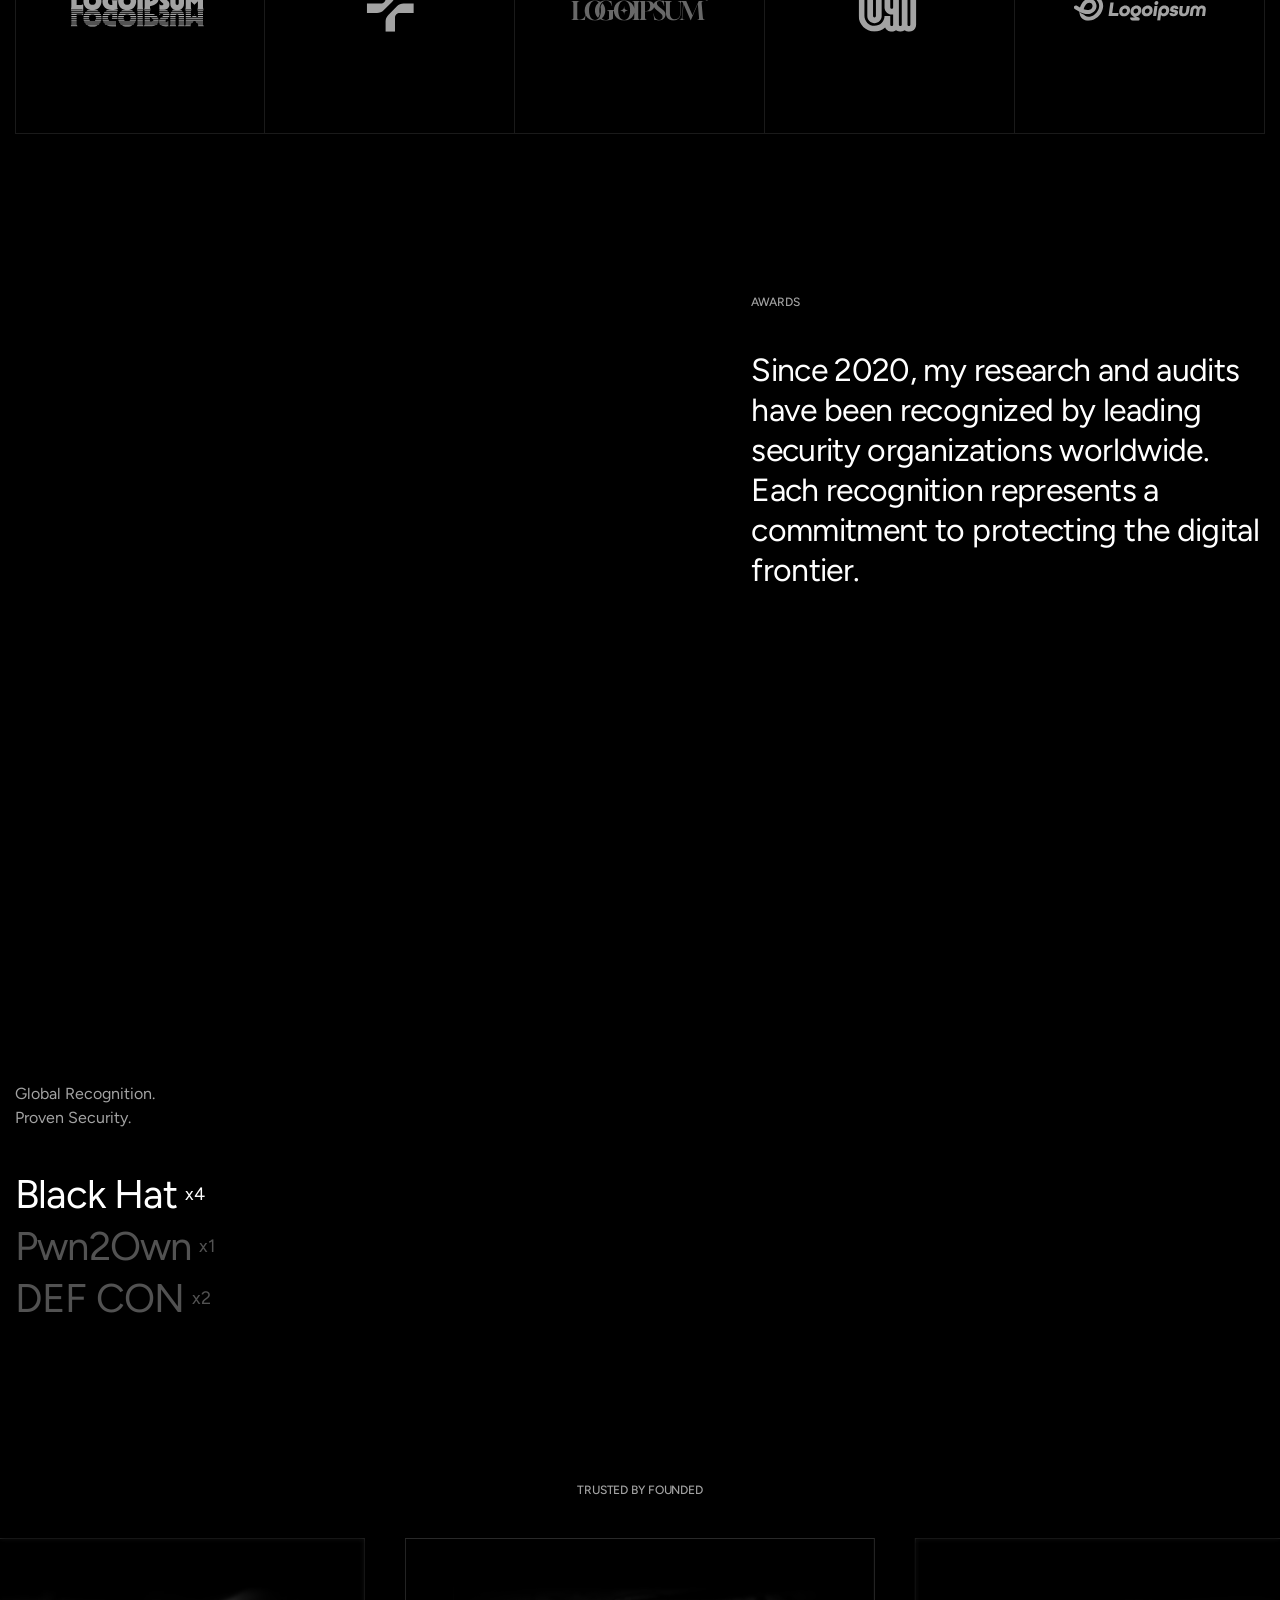
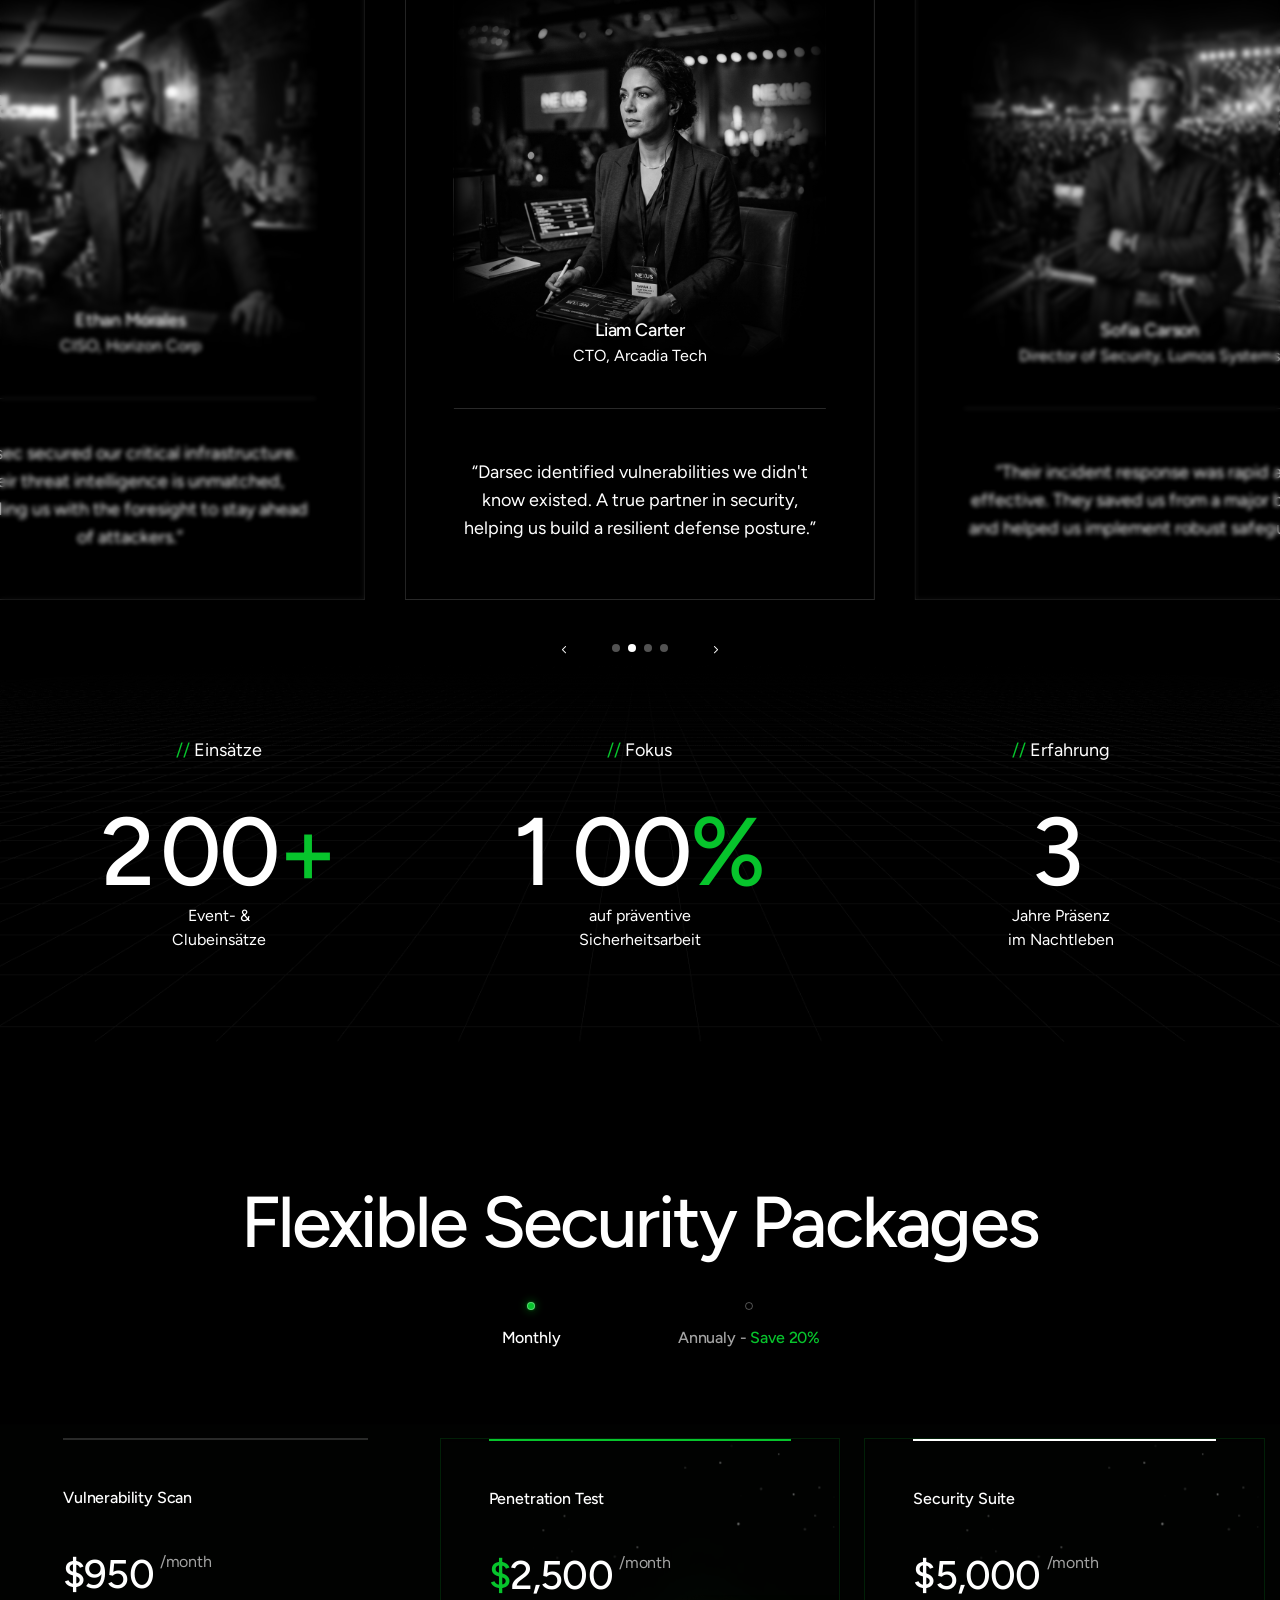
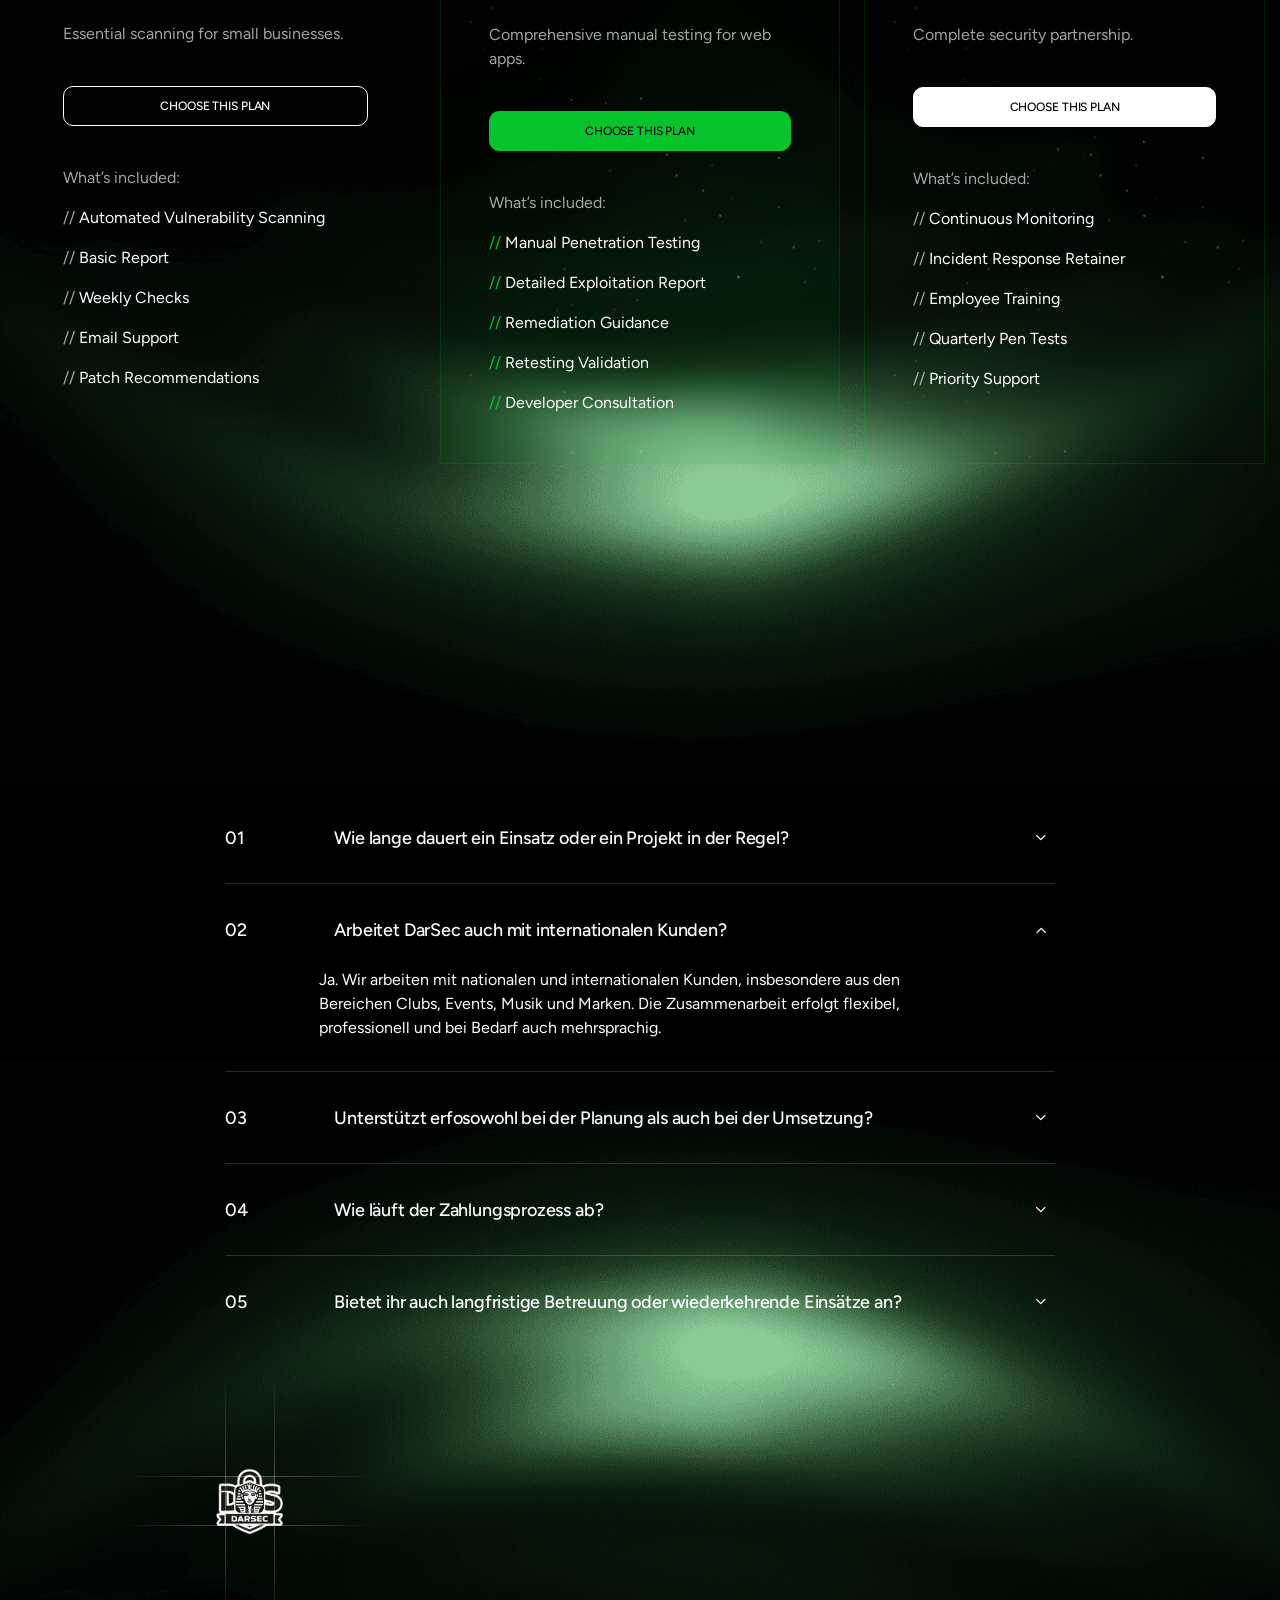
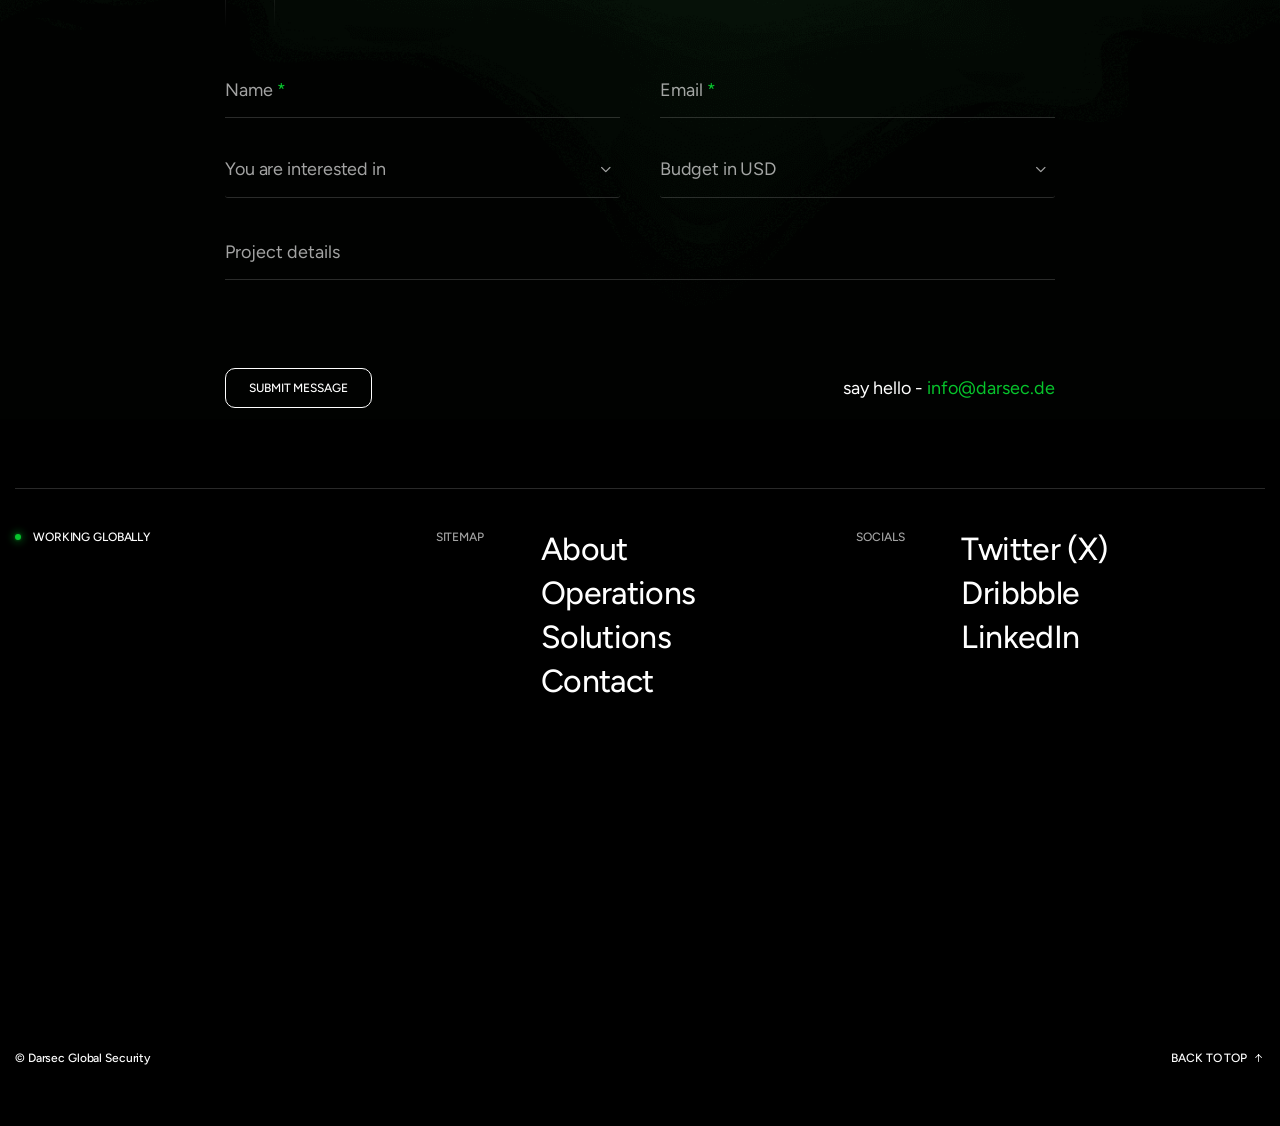
==== commit aa365baa: "Update default language to German, change emails, replace static images and update favicon" ====
--- a/index.html
+++ b/index.html
@@ -1,17 +1,17 @@
 <!DOCTYPE html>
 
-<!--[if IE 8]><html class="ie" xmlns="http://www.w3.org/1999/xhtml" xml:lang="en-US" lang="en-US"> <![endif]-->
+<!--[if IE 8]><html class="ie" xmlns="http://www.w3.org/1999/xhtml" xml:lang="de-DE" lang="de-DE"> <![endif]-->
 <!--[if (gte IE 9)|!(IE)]><!-->
-<html xmlns="http://www.w3.org/1999/xhtml" xml:lang="en-US" lang="en-US">
+<html xmlns="http://www.w3.org/1999/xhtml" xml:lang="de-DE" lang="de-DE">
 <!--<![endif]-->
 
 <head>
     <meta charset="utf-8">
-    <title>Darsec - Global Security Solutions</title>
+    <title>Darsec - Globale Sicherheitslösungen</title>
     <meta name="author" content="darsec.io">
     <meta name="viewport" content="width=device-width, initial-scale=1, maximum-scale=1">
     <meta name="description"
-        content="Darsec provides elite global security solutions, including vulnerability assessments, penetration testing, and strategic defense for organizations worldwide.">
+        content="Darsec bietet erstklassige globale Sicherheitslösungen, einschließlich Schwachstellenbewertungen, Penetrationstests und strategischer Verteidigung für Organisationen weltweit.">
 
     <!-- font -->
     <link rel="stylesheet" href="assets/fonts/fonts.css">
@@ -27,8 +27,8 @@
     <link rel="stylesheet" type="text/css" href="assets/css/language-switcher.css">
 
     <!-- Favicon and Touch Icons  -->
-    <link rel="shortcut icon" href="assets/images/logo/favicon.svg">
-    <link rel="apple-touch-icon-precomposed" href="assets/images/logo/favicon.svg">
+    <link rel="shortcut icon" href="assets/images/logo/darsec.png">
+    <link rel="apple-touch-icon-precomposed" href="assets/images/logo/darsec.png">
 </head>
 
 <body class="counter-scroll">
@@ -90,18 +90,18 @@
                             <div class="box-navigation">
                                 <ul class="nav-menu-main">
                                     <li class="menu-item"><a href="#workScroll" class="item-link link text-caption"><span>01
-                                                /</span>OPERATIONS</a></li>
+                                                /</span>OPERATIONEN</a></li>
                                     <li class="menu-item"><a href="#serviceScroll" class="item-link link text-caption"><span>02
-                                                /</span>SOLUTIONS</a>
+                                                /</span>LÖSUNGEN</a>
                                     </li>
                                     <li class="menu-item"><a href="#aboutScroll" class="item-link link text-caption"><span>03
-                                                /</span>ABOUT</a></li>
+                                                /</span>ÜBER UNS</a></li>
                                     <li class="menu-item"><a href="#contactScroll" class="item-link link text-caption"><span>04
-                                                /</span>CONTACT</a>
+                                                /</span>KONTAKT</a>
                                     </li>
                                     <li class="menu-item language-switcher">
-                                        <a href="#" class="item-link link text-caption" onclick="switchLanguage('de')">
-                                            <span class="flag-icon">🇩🇪</span>DE
+                                        <a href="#" class="item-link link text-caption" onclick="switchLanguage('en')">
+                                            <span class="flag-icon">🇬🇧</span>EN
                                         </a>
                                     </li>
                                 </ul>
@@ -109,7 +109,7 @@
                         </div>
                         <div class="col-3 col-md-2 d-none d-sm-block">
                             <div class="header-contact">
-                                <a href="mailto:info@nexus-design-studios.com" class="link text-caption">info@nexus-design-studios.com</a>
+                                <a href="mailto:info@darsec.de" class="link text-caption">info@darsec.de</a>
                                 <p class="text-caption">
                                     CUP <span class="clock"></span>
                                 </p>
@@ -118,7 +118,7 @@
                         <div class="col-6 col-sm-3 col-md-2 d-flex justify-content-end align-items-start">
                             <button type="button" class="btn-mobile-menu open-mb-menu text-caption text-white link">
                                 <i class="icon icon-menu"></i>
-                                MENU
+                                MENÜ
                             </button>
                         </div>
                     </div>
@@ -159,7 +159,7 @@
                                 <div class="top text-caption fw-medium d-flex justify-content-between align-items-center effectFade">
                                     <p class="title text-has-dot ">
                                         <span class="br-dot"></span>
-                                        AVAILABLE FOR WORK
+                                        VERFÜGBAR FÜR PROJEKTE
                                     </p>
                                     <span>
                                         © 2025
@@ -167,11 +167,11 @@
                                 </div>
                                 <div class="bot">
                                     <p class="desc text-white-64 effectFade fadeRight view-visible">
-                                        We provide comprehensive global security solutions, protecting assets, data, and people worldwide with cutting-edge technology and strategic intelligence.
+                                        Wir bieten umfassende globale Sicherheitslösungen, die Vermögenswerte, Daten und Menschen weltweit mit modernster Technologie und strategischer Intelligenz schützen.
                                     </p>
                                     <div class="effectFade fadeRight view-visible">
                                         <a href="#contactScroll" class="tf-btn ">
-                                            START A PROJECT
+                                            PROJEKT STARTEN
                                         </a>
                                     </div>
                                 </div>
@@ -193,7 +193,7 @@
                         <div class="col-md-4">
                             <div class="col-left mb-md-0">
                                 <p class="mini-title text-caption text-white-64 effectFade fadeUp">
-                                    GLOBAL OPERATIONS
+                                    GLOBALE OPERATIONEN
                                 </p>
                                 <div class="position-relative effectFade fadeUp no-div">
                                     <div class="slick-nav">
@@ -344,10 +344,10 @@
                             <div class="group-btn-slider">
                                 <div class="btn-nav-swiper cs-pointer text-caption fw-medium link nav-prev-swiper">
                                     <i class="icon icon-arrow-long-left"></i>
-                                    PREV
+                                    ZURÜCK
                                 </div>
                                 <div class="btn-nav-swiper cs-pointer text-caption fw-medium link nav-next-swiper">
-                                    NEXT
+                                    WEITER
                                     <i class="icon icon-arrow-long-right"></i>
                                 </div>
                             </div>
@@ -369,10 +369,10 @@
             <div class="container">
                 <div class="s-header">
                     <h2 class="text-display-2 fw-semibold letter-space--3 effectFade fadeUp">
-                        Strategic Operations
+                        Strategische Operationen
                     </h2>
                     <a href="#" class="tf-btn">
-                        VIEW ALL OPERATIONS
+                        ALLE OPERATIONEN ANZEIGEN
                     </a>
                 </div>
                 <div class="position-relative">
@@ -384,7 +384,7 @@
                             <div class="swiper-slide">
                                 <div class="wg-feature-v01 hover-img main-mouse-hover">
                                     <a href="#" class="feature-image img-style">
-                                        <img loading="lazy" width="628" height="471" src="assets/images/section/feature-1.jpg" alt="Image">
+                                        <img loading="lazy" width="628" height="471" src="assets/images/section/feature-1-new.png" alt="Image">
                                     </a>
                                     <div class="feature-content">
                                         <div class="info">
@@ -408,7 +408,7 @@
                             <div class="swiper-slide">
                                 <div class="wg-feature-v01 hover-img main-mouse-hover">
                                     <a href="#" class="feature-image img-style">
-                                        <img loading="lazy" width="628" height="471" src="assets/images/section/feature-2.jpg" alt="Image">
+                                        <img loading="lazy" width="628" height="471" src="assets/images/section/feature-2-new.png" alt="Image">
                                     </a>
                                     <div class="feature-content">
                                         <div class="info">
@@ -432,7 +432,7 @@
                             <div class="swiper-slide main-mouse-hover">
                                 <div class="wg-feature-v01 hover-img">
                                     <a href="#" class="feature-image img-style">
-                                        <img loading="lazy" width="628" height="471" src="assets/images/section/feature-1.jpg" alt="Image">
+                                        <img loading="lazy" width="628" height="471" src="assets/images/section/feature-1-new.png" alt="Image">
                                     </a>
                                     <div class="feature-content">
                                         <div class="info">
@@ -456,10 +456,10 @@
                         <div class="group-btn-slider">
                             <div class="btn-nav-swiper text-caption fw-medium link nav-prev-swiper">
                                 <i class="icon icon-arrow-long-left"></i>
-                                PREV
+                                ZURÜCK
                             </div>
                             <div class="btn-nav-swiper text-caption fw-medium link nav-next-swiper">
-                                NEXT
+                                WEITER
                                 <i class="icon icon-arrow-long-right"></i>
                             </div>
                         </div>
@@ -504,7 +504,7 @@
             <div class="container">
                 <div class="s-header s-header-scroll">
                     <h2 class="text-display-2 fw-semibold effectFade fadeUp">
-                        Services
+                        Dienstleistungen
                     </h2>
                 </div>
             </div>
@@ -521,31 +521,31 @@
                         </div>
                         <div class="center">
                             <h5 class="title">
-                                Threat Intelligence
+                                Bedrohungsanalyse
                             </h5>
                             <p class="desc">
-                                I provide actionable intelligence on potential threats, helping organizations anticipate and neutralize risks before they impact operations.
+                                Ich liefere umsetzbare Intelligence über potenzielle Bedrohungen und helfe Organisationen dabei, Risiken vorherzusehen und zu neutralisieren, bevor sie die Operationen beeinträchtigen.
                             </p>
                             <div class="br-line d-flex"></div>
                             <ul class="tf-list vertical">
                                 <li class="letter-space--1">
-                                    <span class="text-primary">//</span> Threat Monitoring
+                                    <span class="text-primary">//</span> Bedrohungsüberwachung
                                 </li>
                                 <li class="letter-space--1">
-                                    <span class="text-primary">//</span> Risk Analysis
+                                    <span class="text-primary">//</span> Risikoanalyse
                                 </li>
                                 <li class="letter-space--1">
-                                    <span class="text-primary">//</span> Intelligence Reporting
+                                    <span class="text-primary">//</span> Intelligence-Berichterstattung
                                 </li>
                                 <li class="letter-space--1">
-                                    <span class="text-primary">//</span> Vulnerability Management
+                                    <span class="text-primary">//</span> Schwachstellenmanagement
                                 </li>
                                 <li class="letter-space--1">
-                                    <span class="text-primary">//</span> Strategic Advisory
+                                    <span class="text-primary">//</span> Strategische Beratung
                                 </li>
                             </ul>
                             <a href="#contactScroll" class="tf-btn">
-                                START A PROJECT
+                                PROJEKT STARTEN
                             </a>
                         </div>
                         <div class="image-simu">
@@ -589,7 +589,7 @@
                                 </li>
                             </ul>
                             <a href="#contactScroll" class="tf-btn">
-                                START A PROJECT
+                                PROJEKT STARTEN
                             </a>
                         </div>
                         <div class="image-simu">
@@ -633,7 +633,7 @@
                                 </li>
                             </ul>
                             <a href="#contactScroll" class="tf-btn">
-                                START A PROJECT
+                                PROJEKT STARTEN
                             </a>
                         </div>
                         <div class="image-simu">
@@ -1094,7 +1094,7 @@
                         <div class="testimonial-v01">
                             <div class="tes-author">
                                 <div class="author_image">
-                                    <img loading="lazy" width="437" height="328" src="assets/images/section/tes-1.jpg" alt="Image">
+                                    <img loading="lazy" width="437" height="328" src="assets/images/section/tes-1-new.png" alt="Image">
                                 </div>
                                 <div class="author_info">
                                     <h6 class="info__name text-body-1 letter-space--1">Ethan Morales</h6>
@@ -1112,7 +1112,7 @@
                         <div class="testimonial-v01">
                             <div class="tes-author">
                                 <div class="author_image">
-                                    <img loading="lazy" width="437" height="328" src="assets/images/section/tes-2.jpg" alt="Image">
+                                    <img loading="lazy" width="437" height="328" src="assets/images/section/tes-2-new.png" alt="Image">
                                 </div>
                                 <div class="author_info">
                                     <h6 class="info__name text-body-1 letter-space--1">Liam Carter</h6>
@@ -1130,7 +1130,7 @@
                         <div class="testimonial-v01">
                             <div class="tes-author">
                                 <div class="author_image">
-                                    <img loading="lazy" width="437" height="328" src="assets/images/section/tes-3.jpg" alt="Image">
+                                    <img loading="lazy" width="437" height="328" src="assets/images/section/tes-3-new.png" alt="Image">
                                 </div>
                                 <div class="author_info">
                                     <h6 class="info__name text-body-1 letter-space--1">Sofia Carson</h6>
@@ -1148,7 +1148,7 @@
                         <div class="testimonial-v01">
                             <div class="tes-author">
                                 <div class="author_image">
-                                    <img loading="lazy" width="437" height="328" src="assets/images/section/tes-2.jpg" alt="Image">
+                                    <img loading="lazy" width="437" height="328" src="assets/images/section/tes-2-new.png" alt="Image">
                                 </div>
                                 <div class="author_info">
                                     <h6 class="info__name text-body-1 letter-space--1">Ethan Morales</h6>
@@ -1232,7 +1232,7 @@
             </div>
             <div class="container">
                 <div class="s-header justify-content-center">
-                    <h2 class="text-display-2 letter-space--3 effectFade fadeUp">
+                    <h2 class="text-display-2 letter-space--3">
                         Flexible Security Packages
                     </h2>
                 </div>
@@ -1595,7 +1595,7 @@
                                     <span class="text-caption">SUBMIT MESSAGE</span>
                                 </button>
                                 <p class="text-body-1">
-                                    say hello - <a href="#" class="text-primary">secure@darsec.io</a>
+                                    say hello - <a href="#" class="text-primary">info@darsec.de</a>
                                 </p>
                             </div>
                         </form>
@@ -1765,7 +1765,7 @@
                     </div>
                     <div class="canvas_foot">
                         <div class="left">
-                            <a href="mailto:secure@darsec.io" class="link text-caption">SECURE@DARSEC.IO</a>
+                            <a href="mailto:info@darsec.de" class="link text-caption">INFO@DARSEC.DE</a>
                             <p class="text-caption">
                                 CUP <span class="clock"></span>
                             </p>
@@ -1814,9 +1814,9 @@
     <script>
         function switchLanguage(lang) {
             if (lang === 'de') {
-                window.location.href = 'index.de.html';
+                window.location.href = 'index.html';
             } else if (lang === 'en') {
-                window.location.href = 'index.html';
+                window.location.href = 'index.en.html';
             }
         }
     </script>
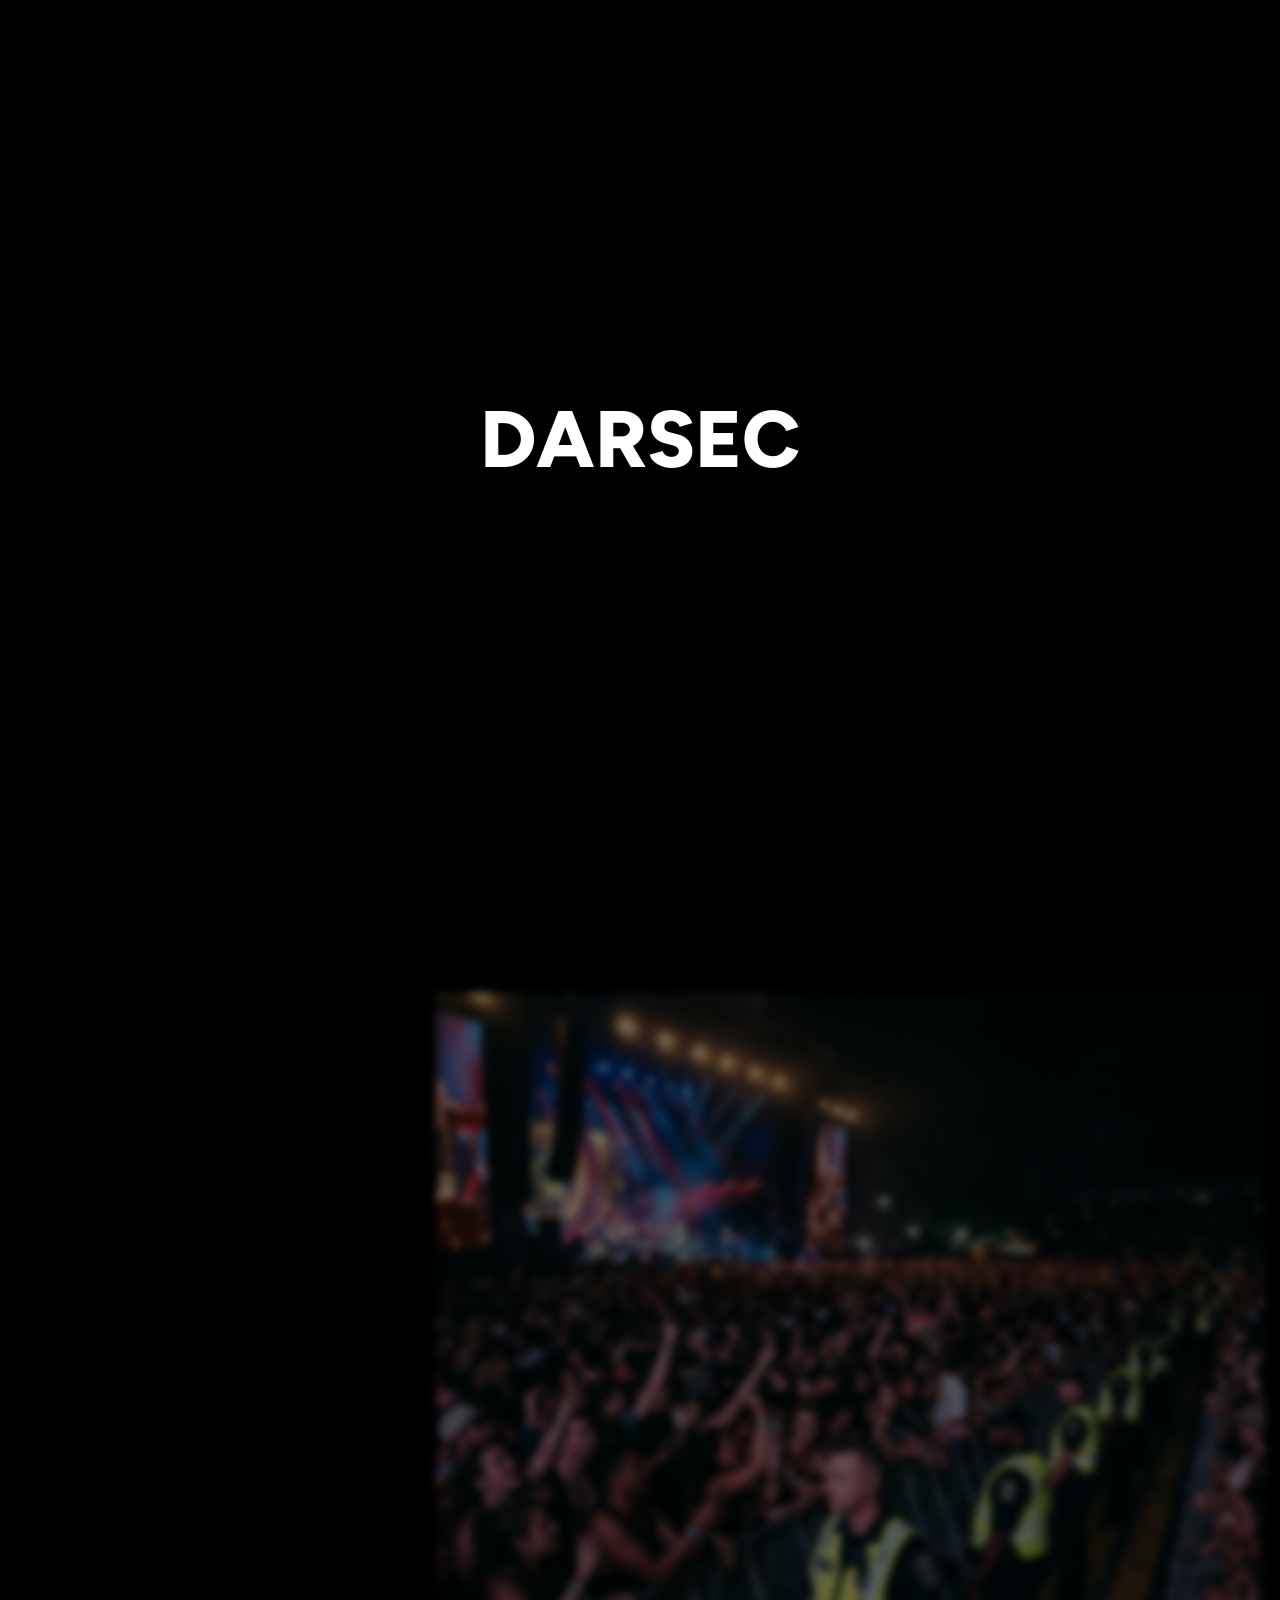
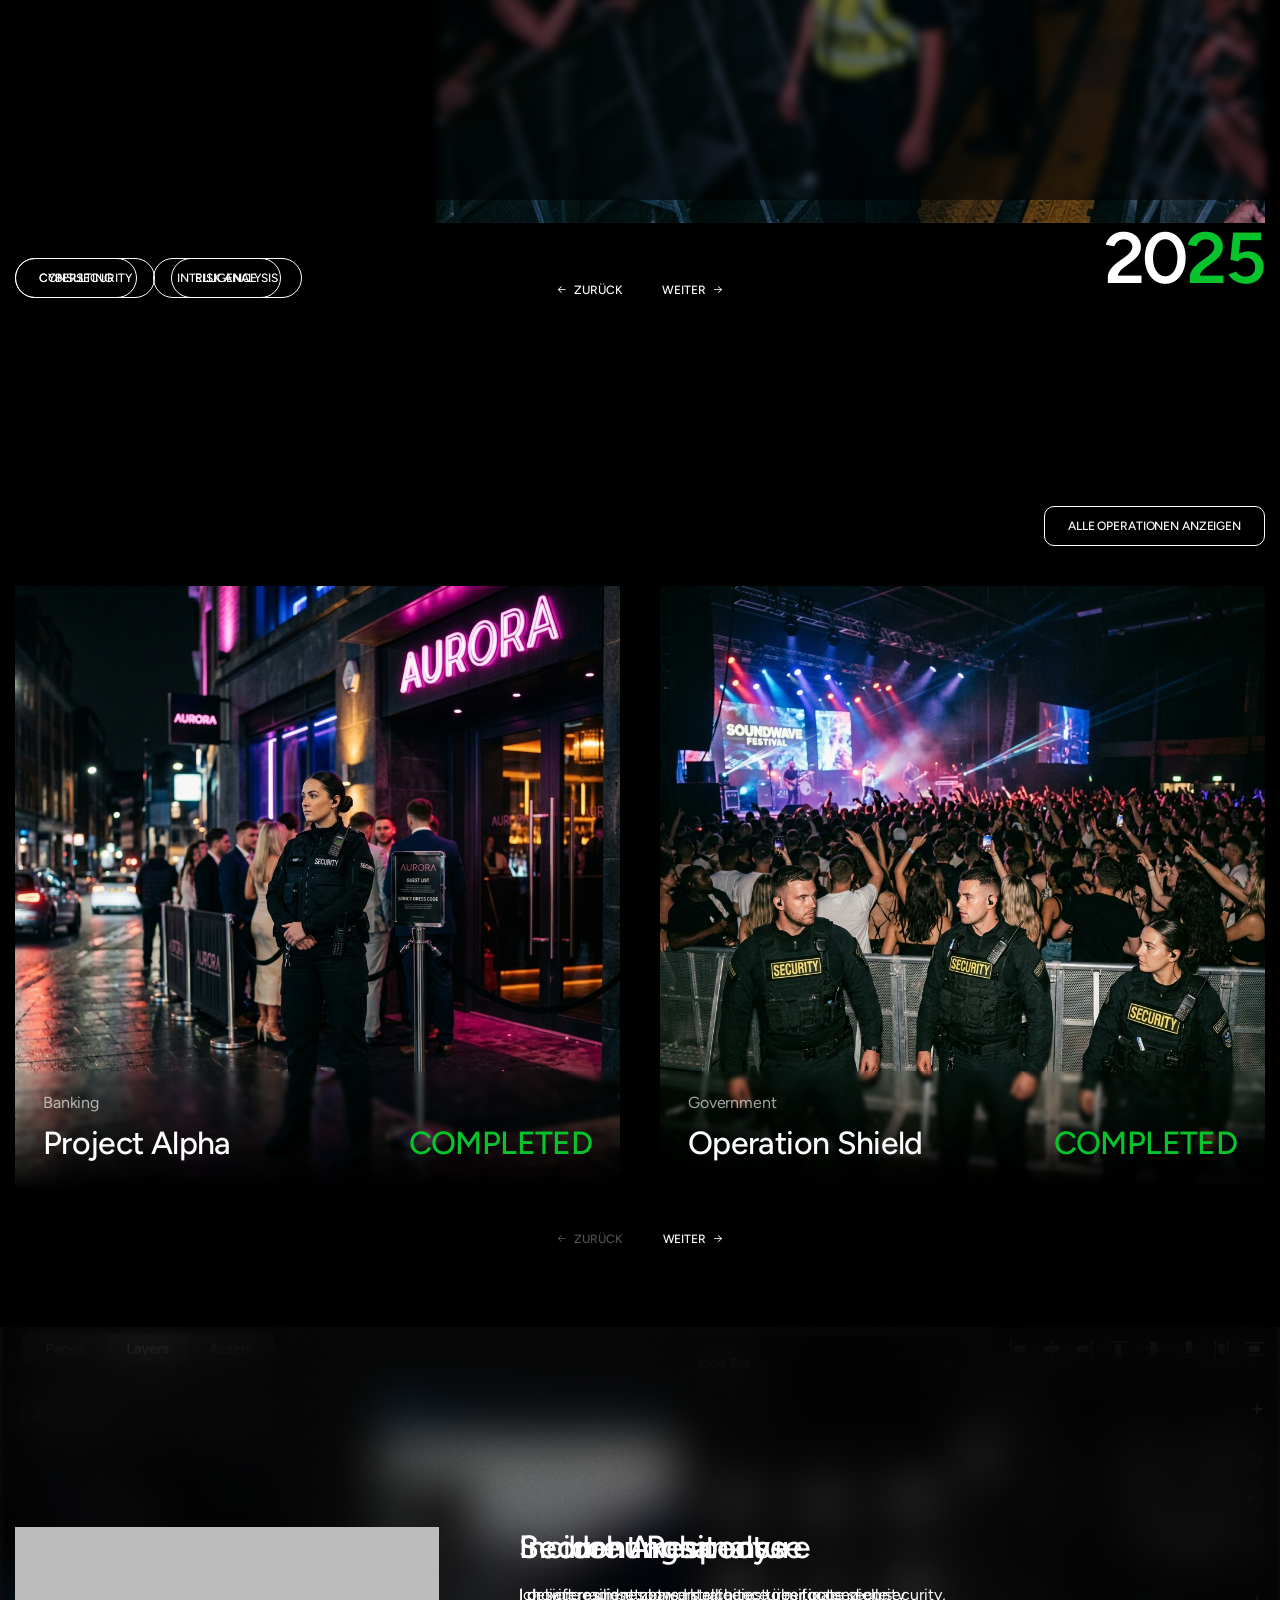
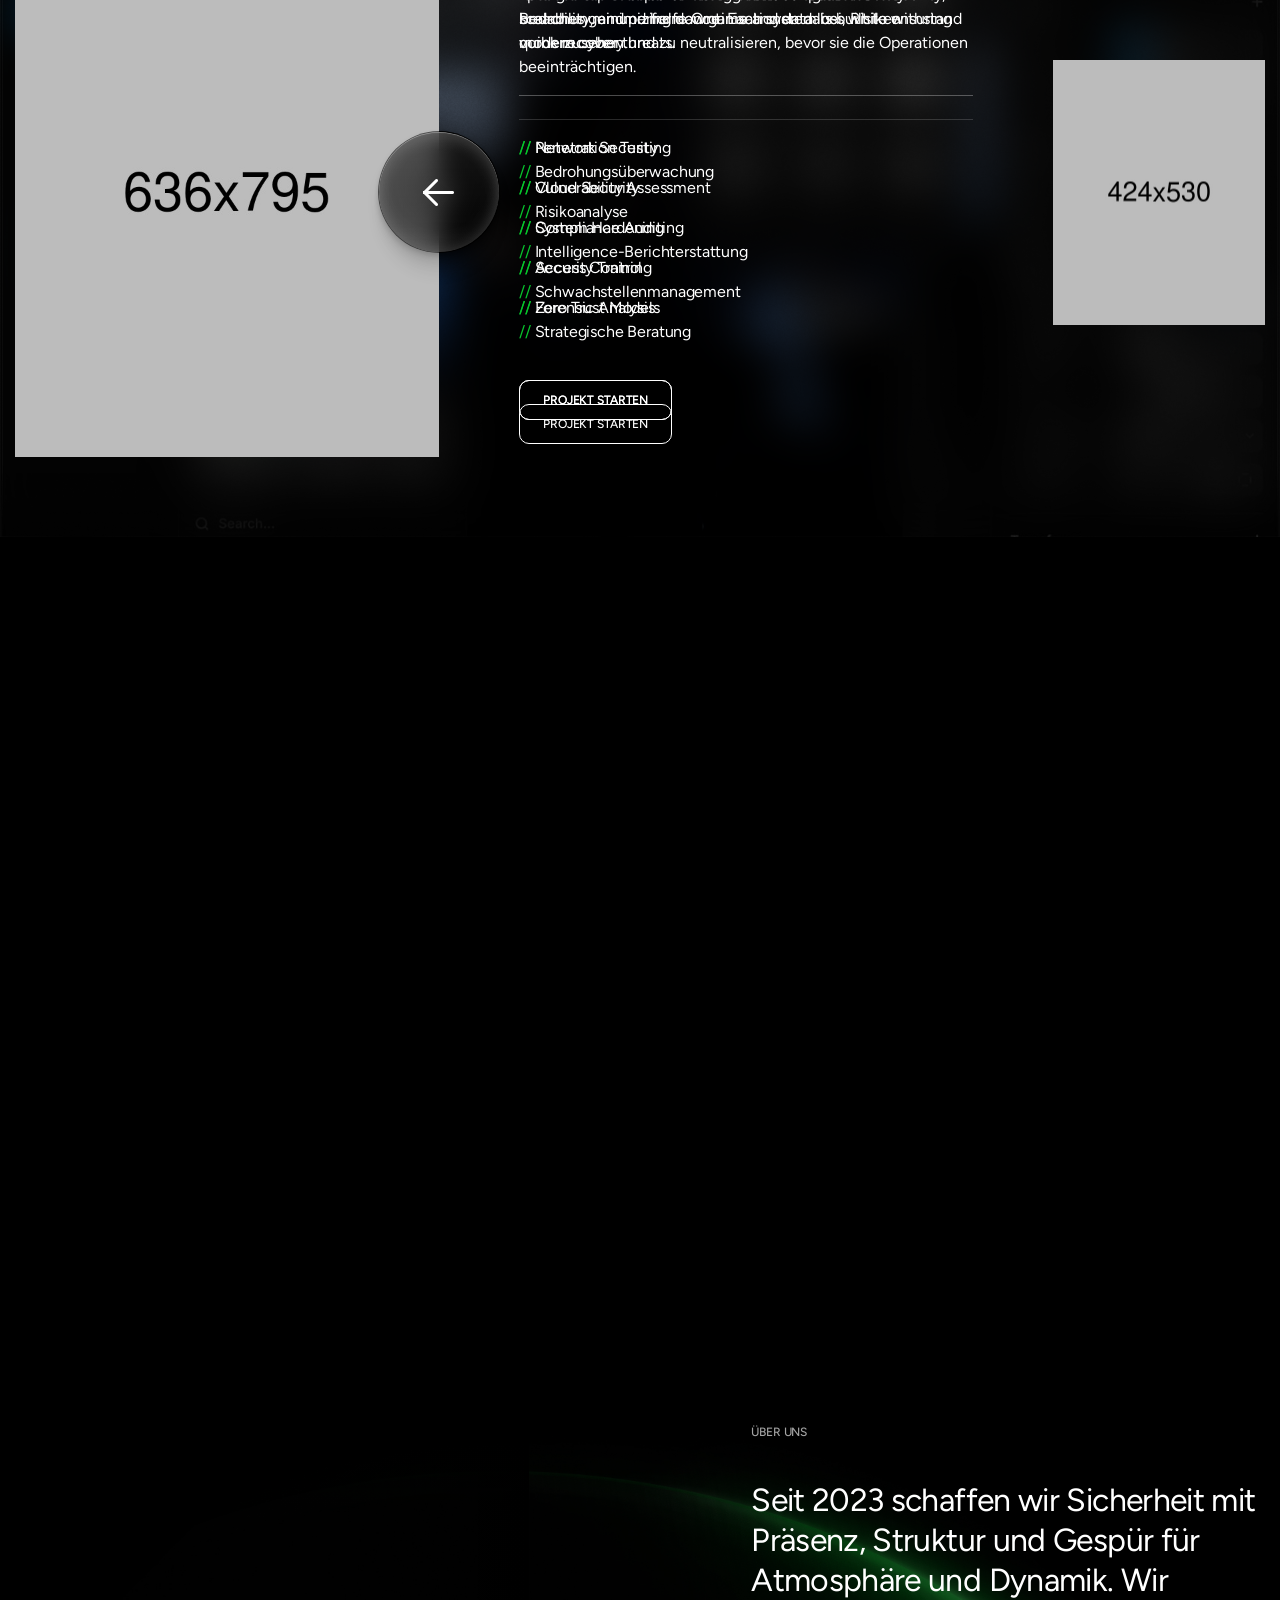
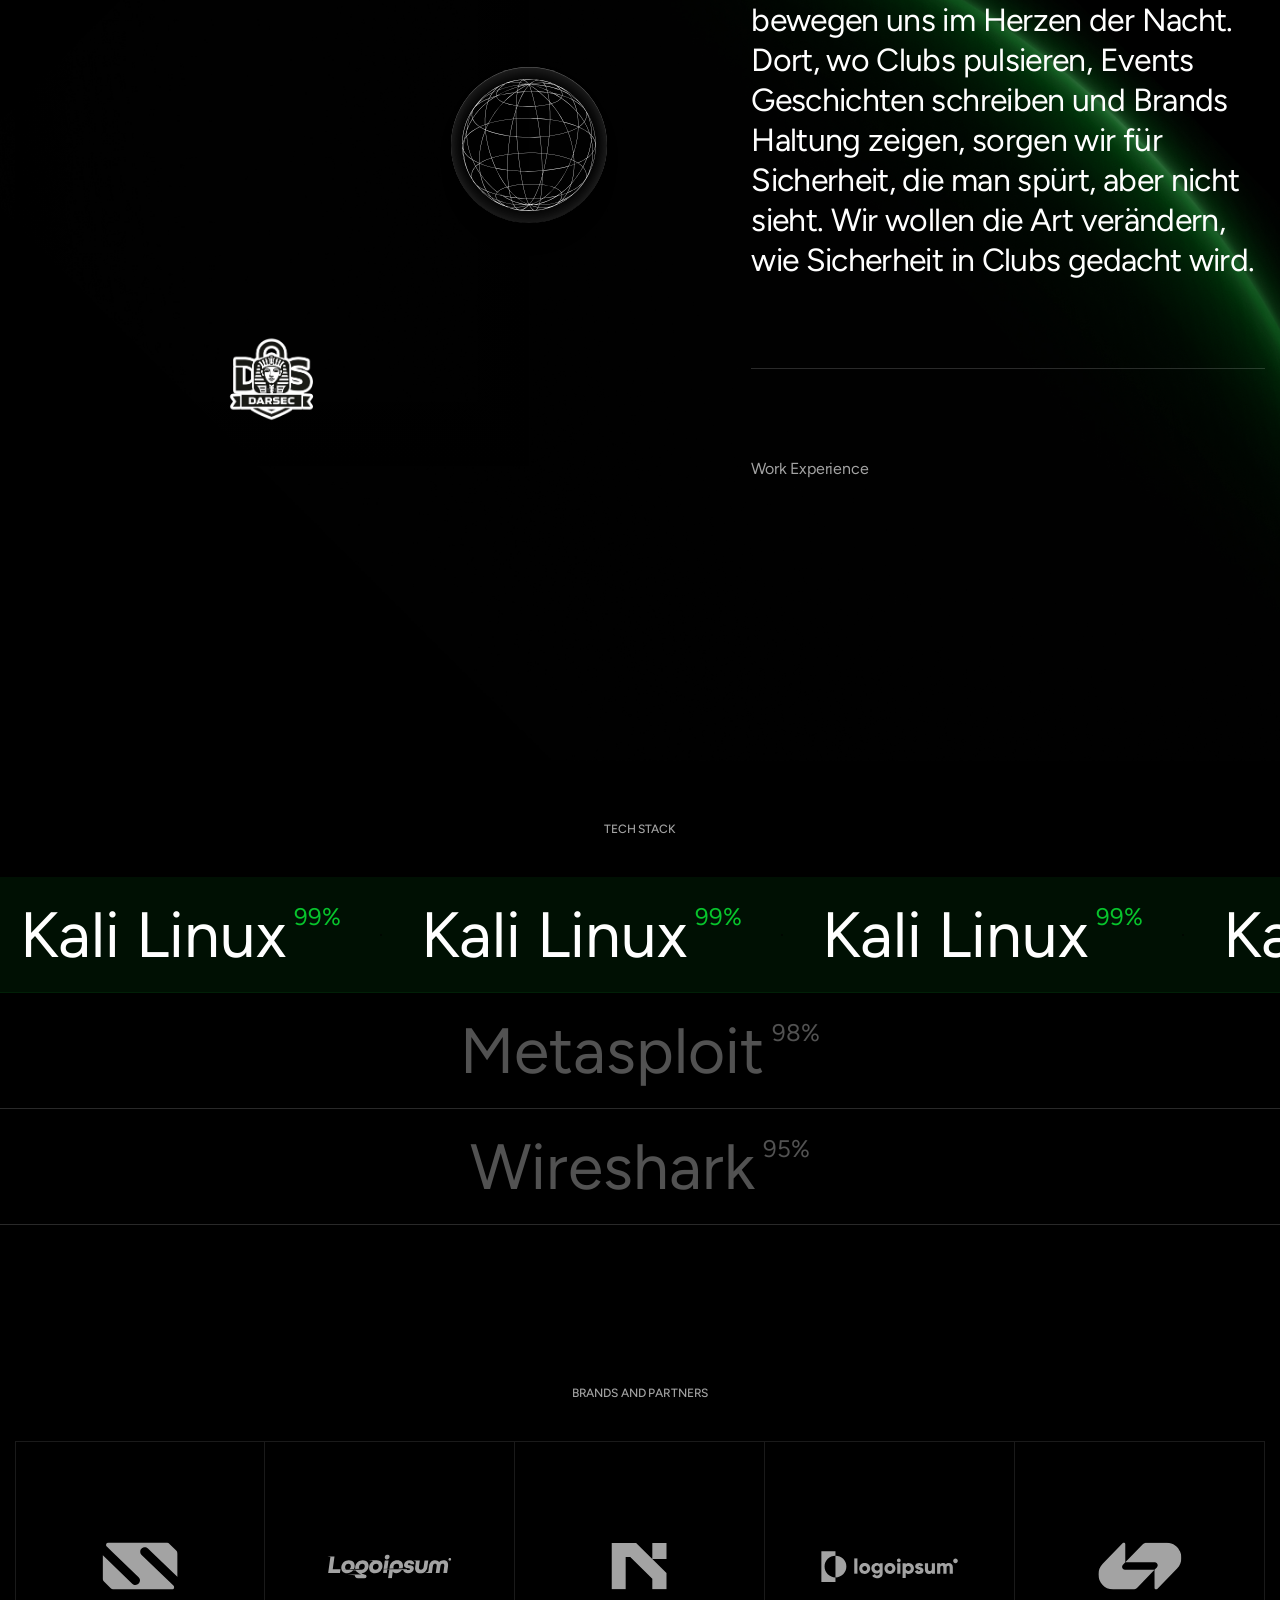
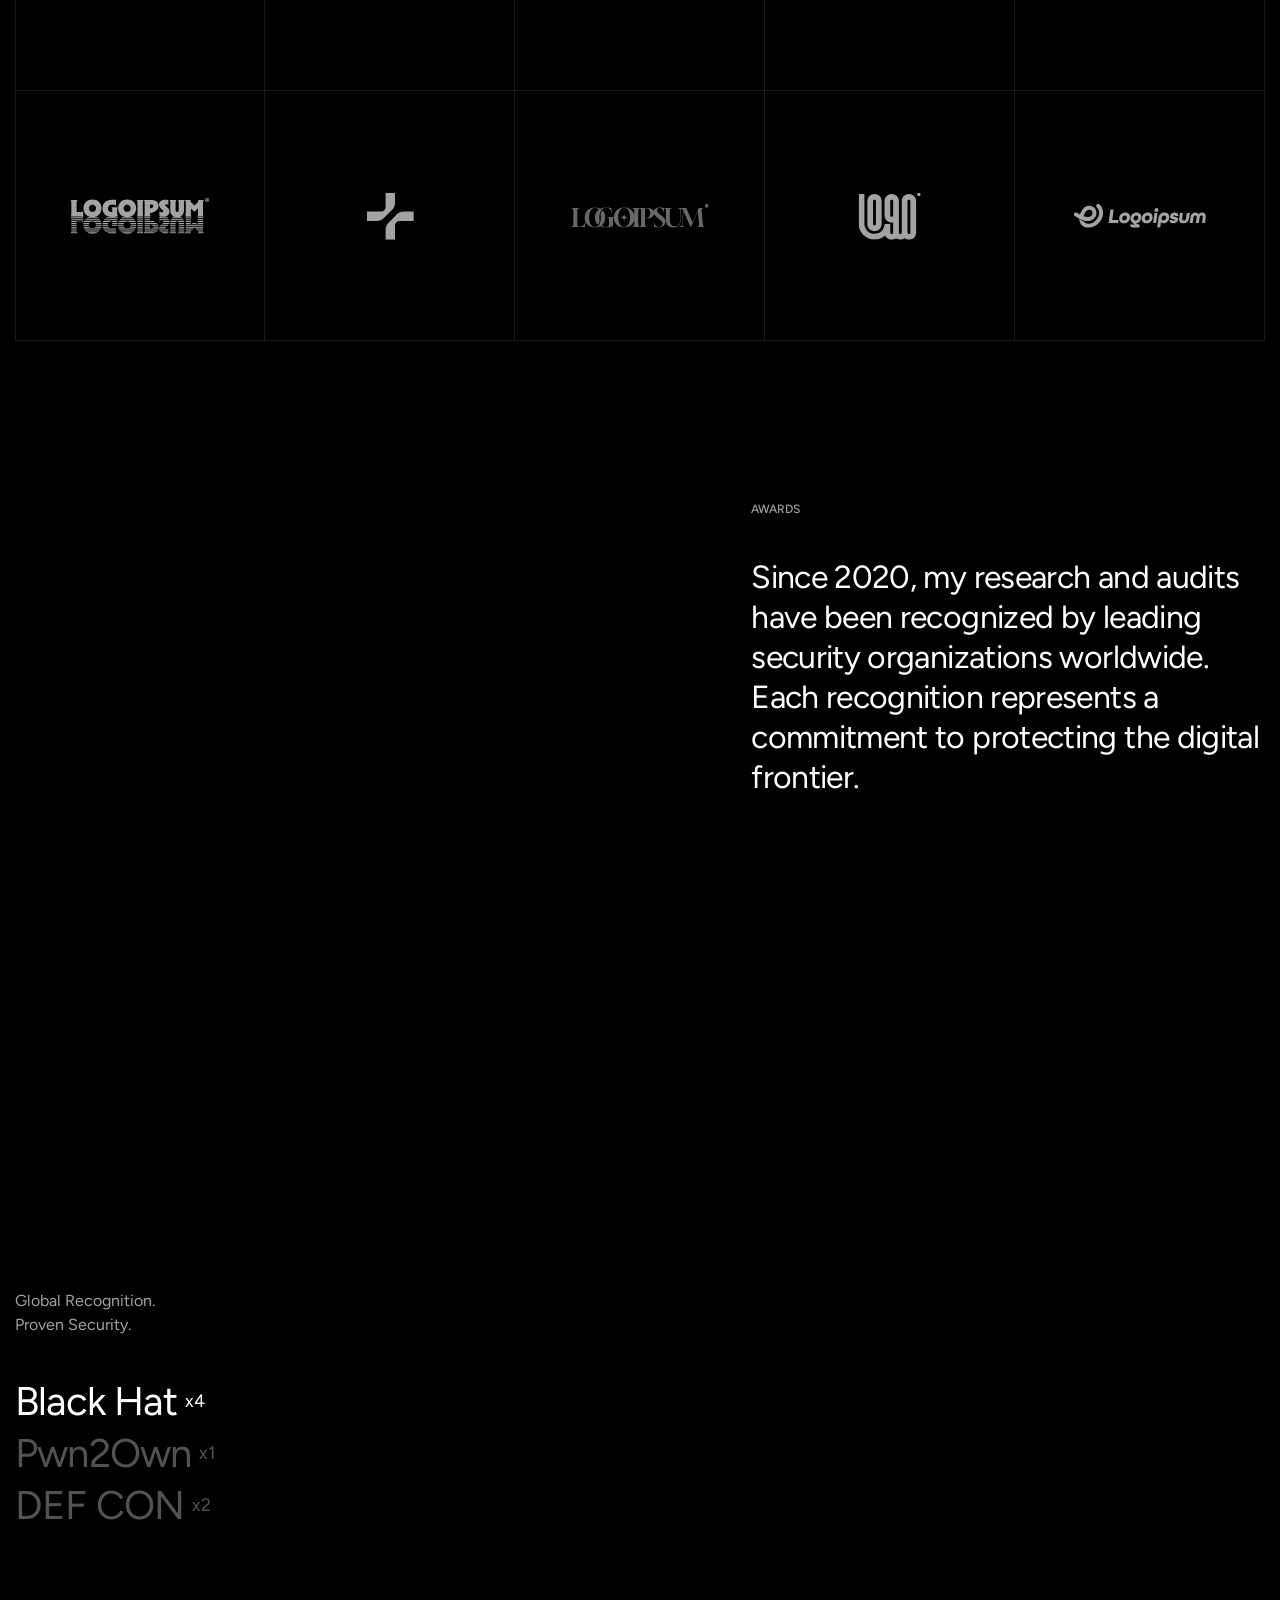
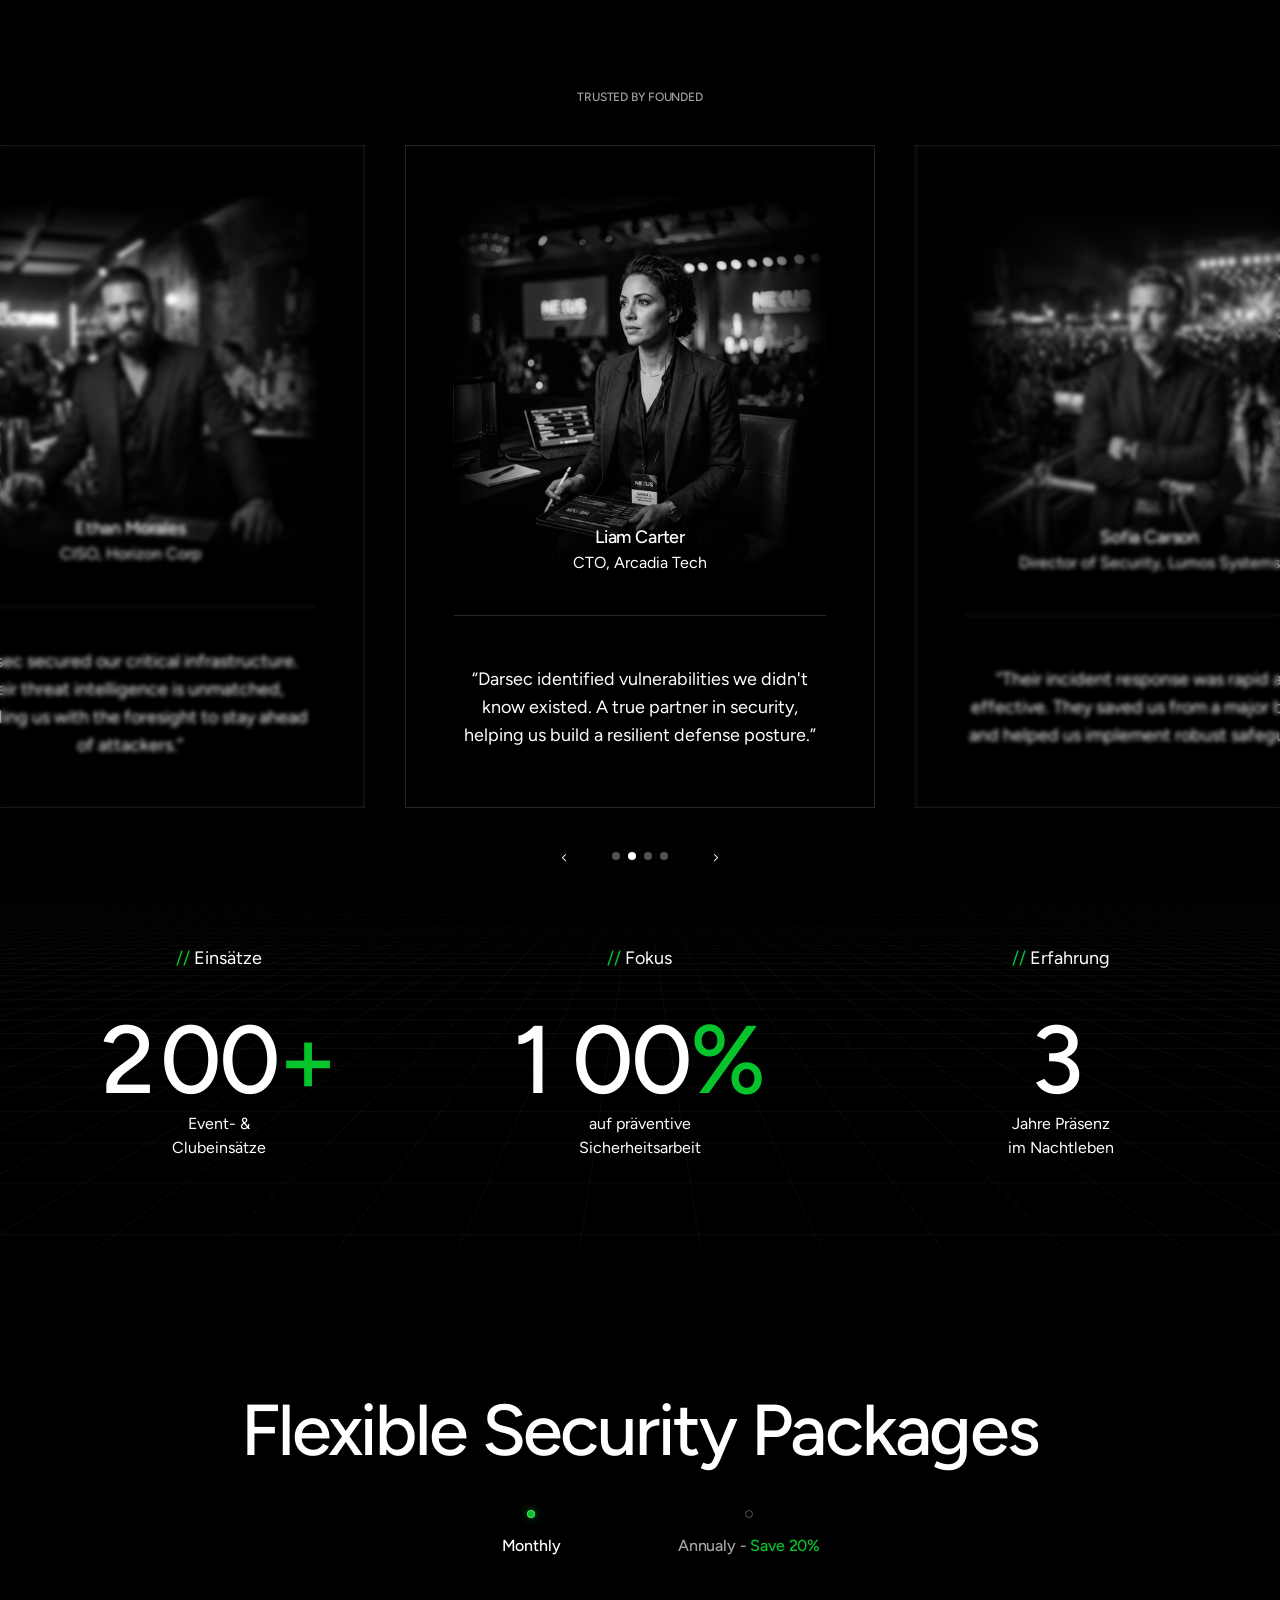
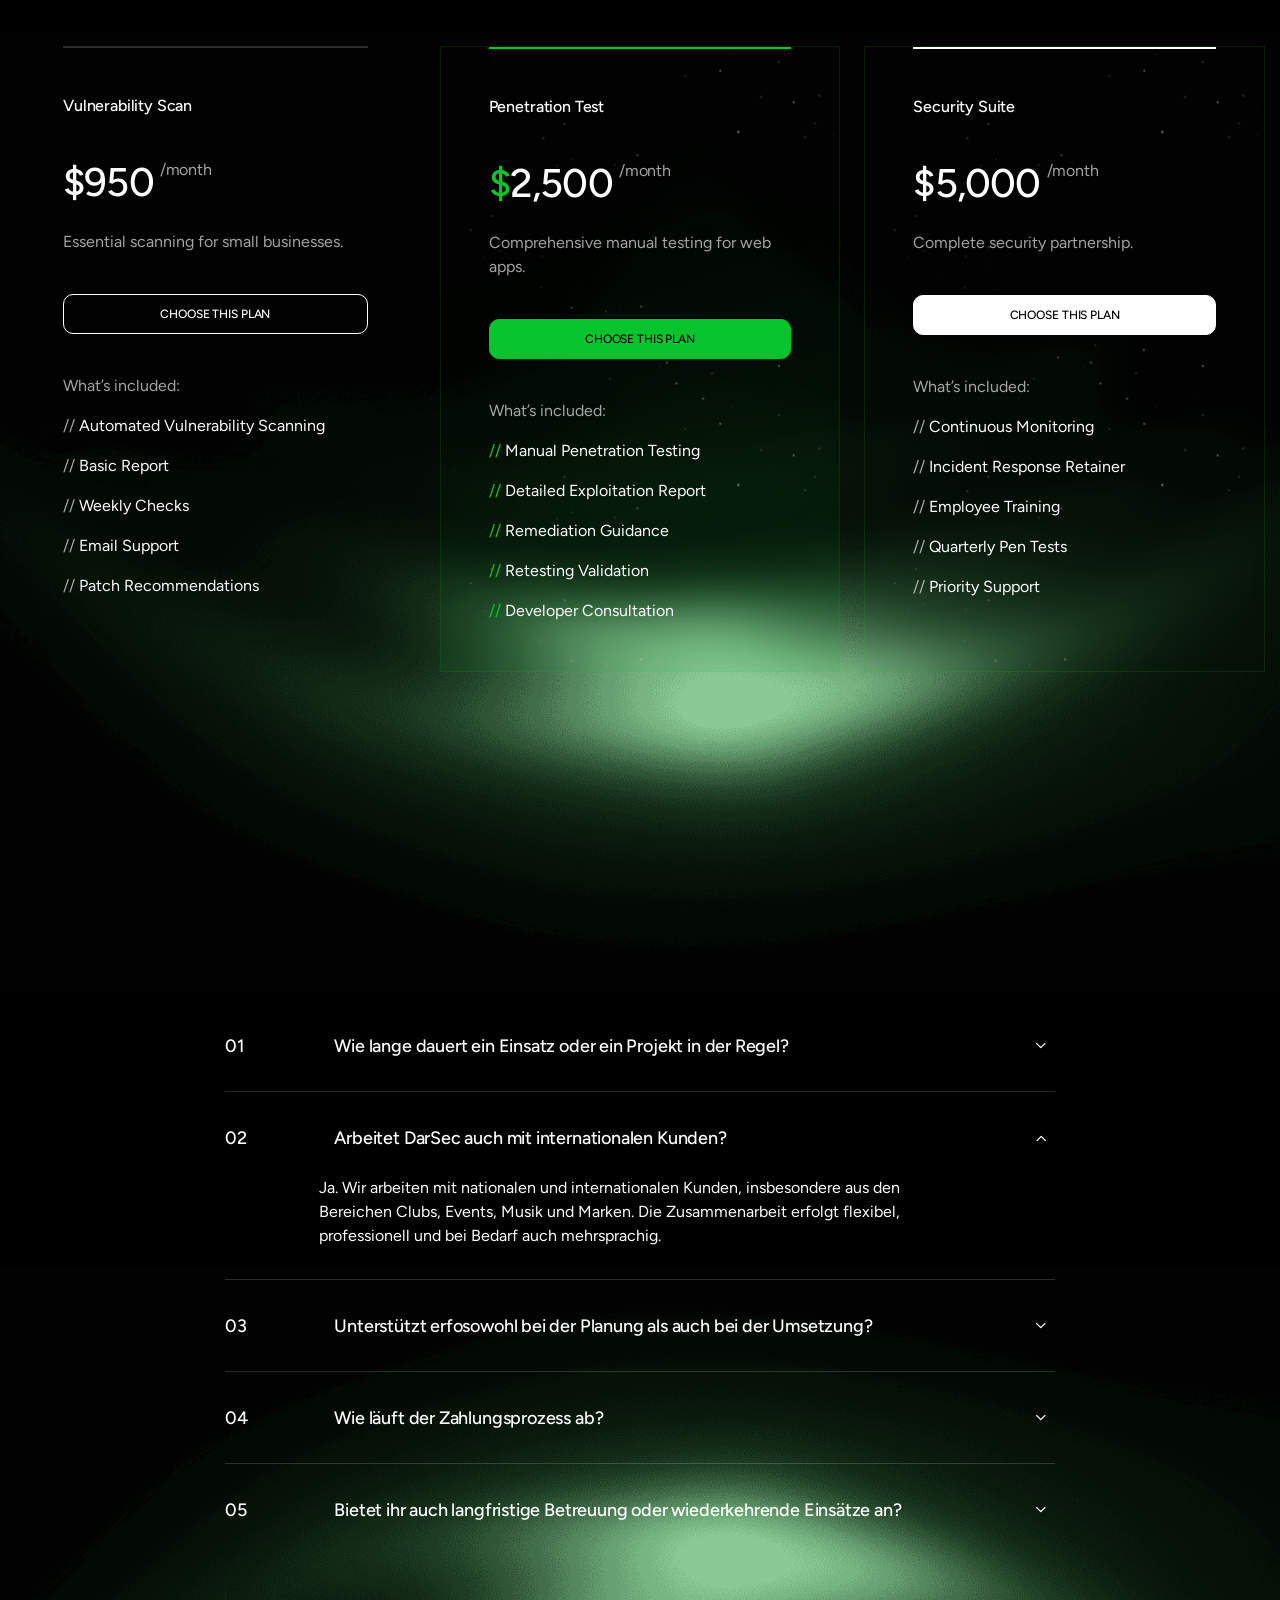
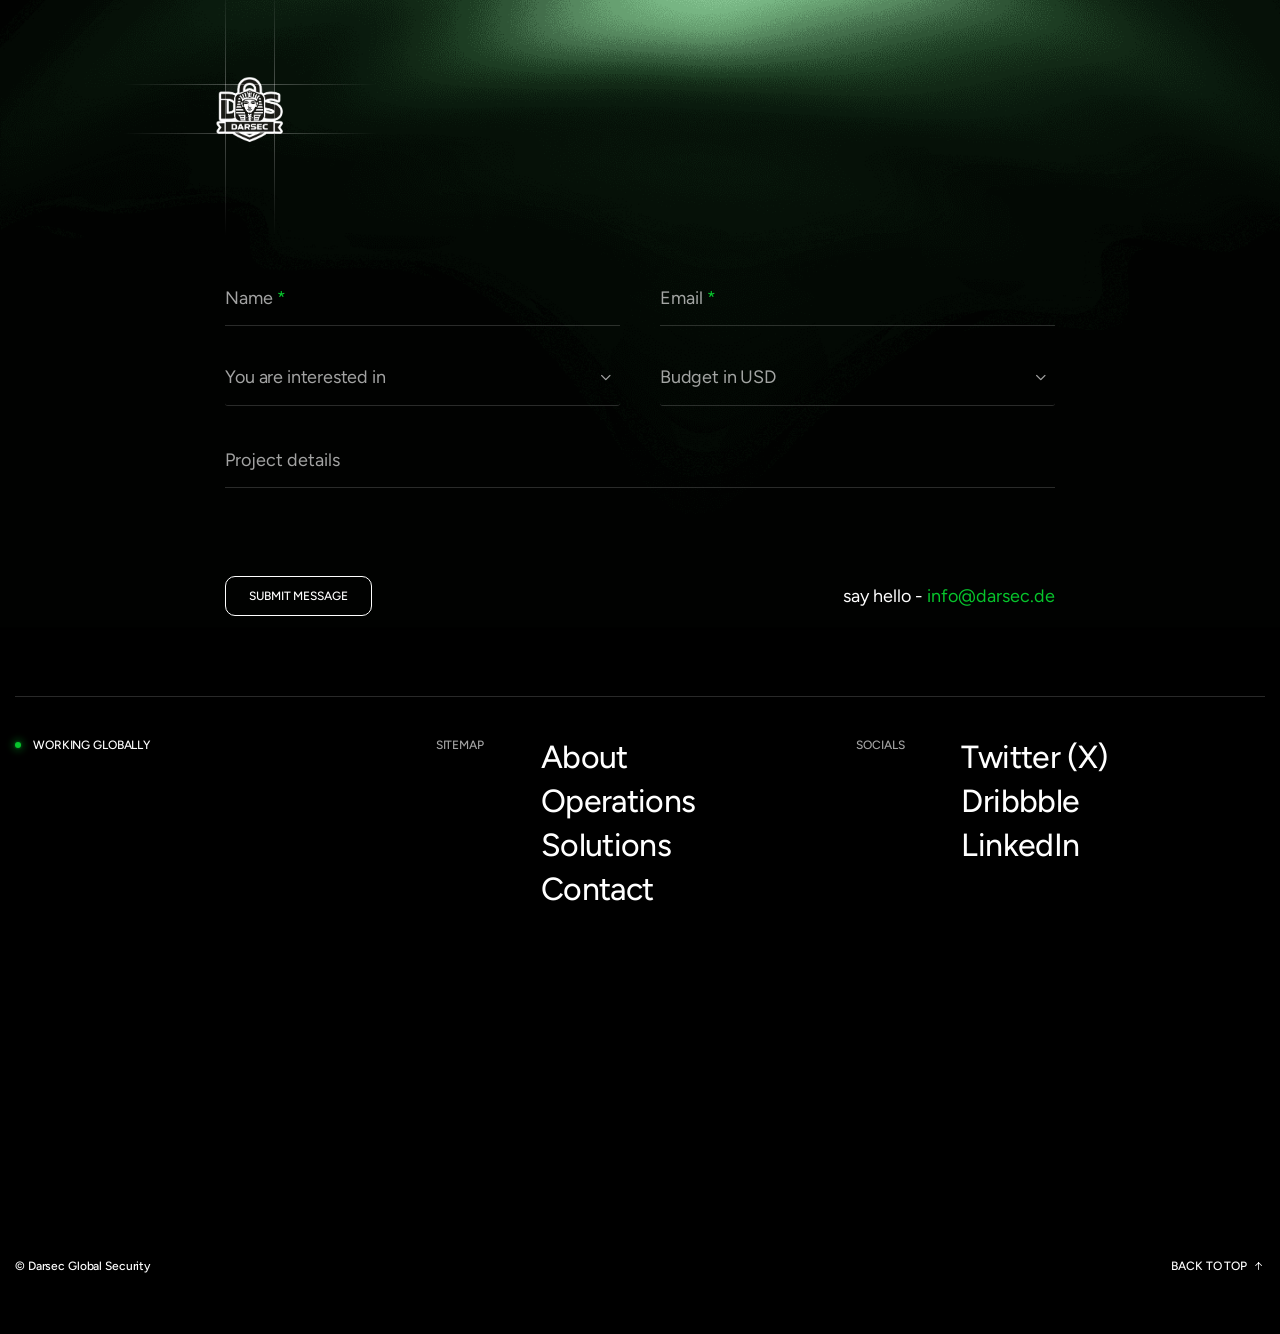
==== commit 57c29aa6: "Replace missing placeholder images in works section with newly generated images" ====
--- a/index.html
+++ b/index.html
@@ -230,33 +230,33 @@
                                     <!-- Clone 1 -->
                                     <div>
                                         <div class="image effectFade fadeZoom">
-                                            <img src="assets/images/section/work-1.jpg" alt="Image">
+                                            <img src="assets/images/section/work-1-new.png" alt="Image">
                                         </div>
                                     </div>
                                     <div>
                                         <div class="image">
-                                            <img src="assets/images/section/tv-tower.jpg" alt="Image">
+                                            <img src="assets/images/section/tv-tower-new.png" alt="Image">
                                         </div>
                                     </div>
                                     <div>
                                         <div class="image">
-                                            <img src="assets/images/section/work-3.jpg" alt="Image">
+                                            <img src="assets/images/section/work-3-new.png" alt="Image">
                                         </div>
                                     </div>
                                     <!-- Clone 2 -->
                                     <div>
                                         <div class="image">
-                                            <img src="assets/images/section/work-1.jpg" alt="Image">
+                                            <img src="assets/images/section/work-1-new.png" alt="Image">
                                         </div>
                                     </div>
                                     <div>
                                         <div class="image">
-                                            <img src="assets/images/section/tv-tower.jpg" alt="Image">
+                                            <img src="assets/images/section/tv-tower-new.png" alt="Image">
                                         </div>
                                     </div>
                                     <div>
                                         <div class="image">
-                                            <img src="assets/images/section/work-3.jpg" alt="Image">
+                                            <img src="assets/images/section/work-3-new.png" alt="Image">
                                         </div>
                                     </div>
                                 </div>
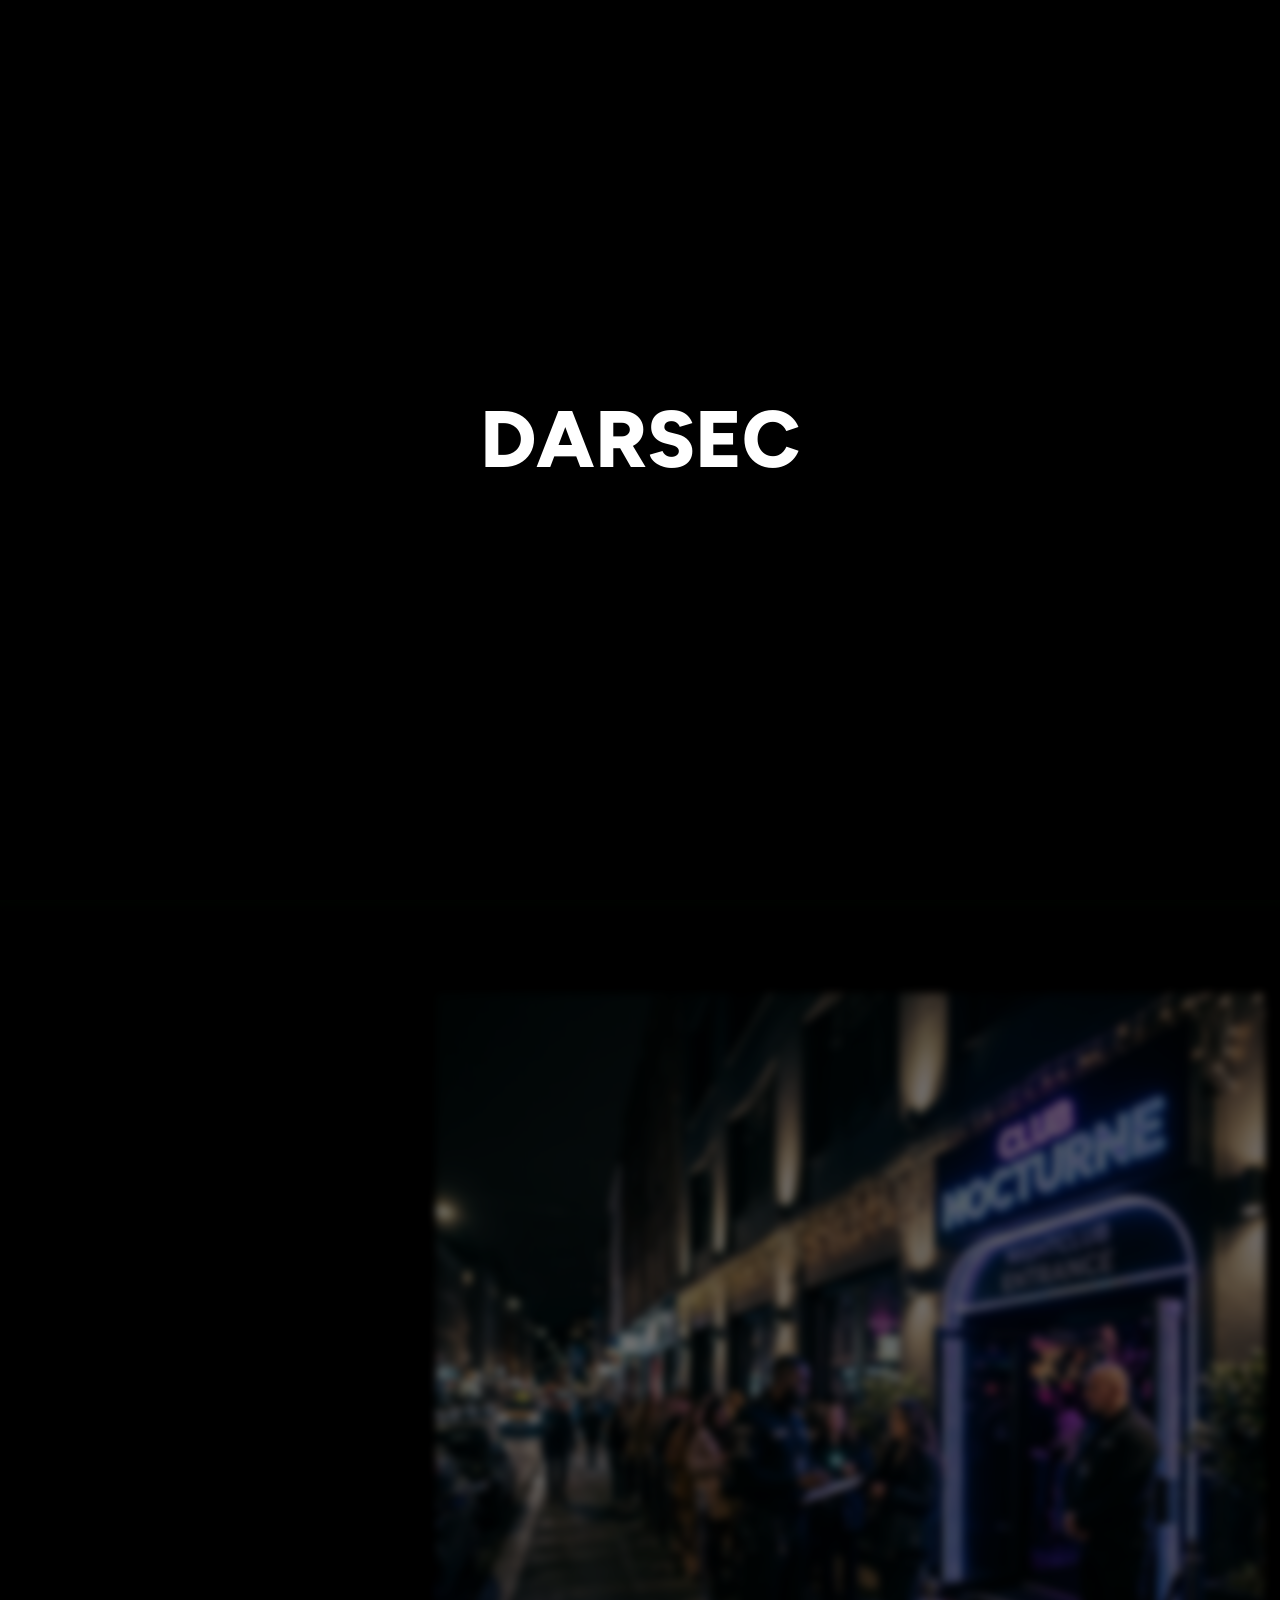
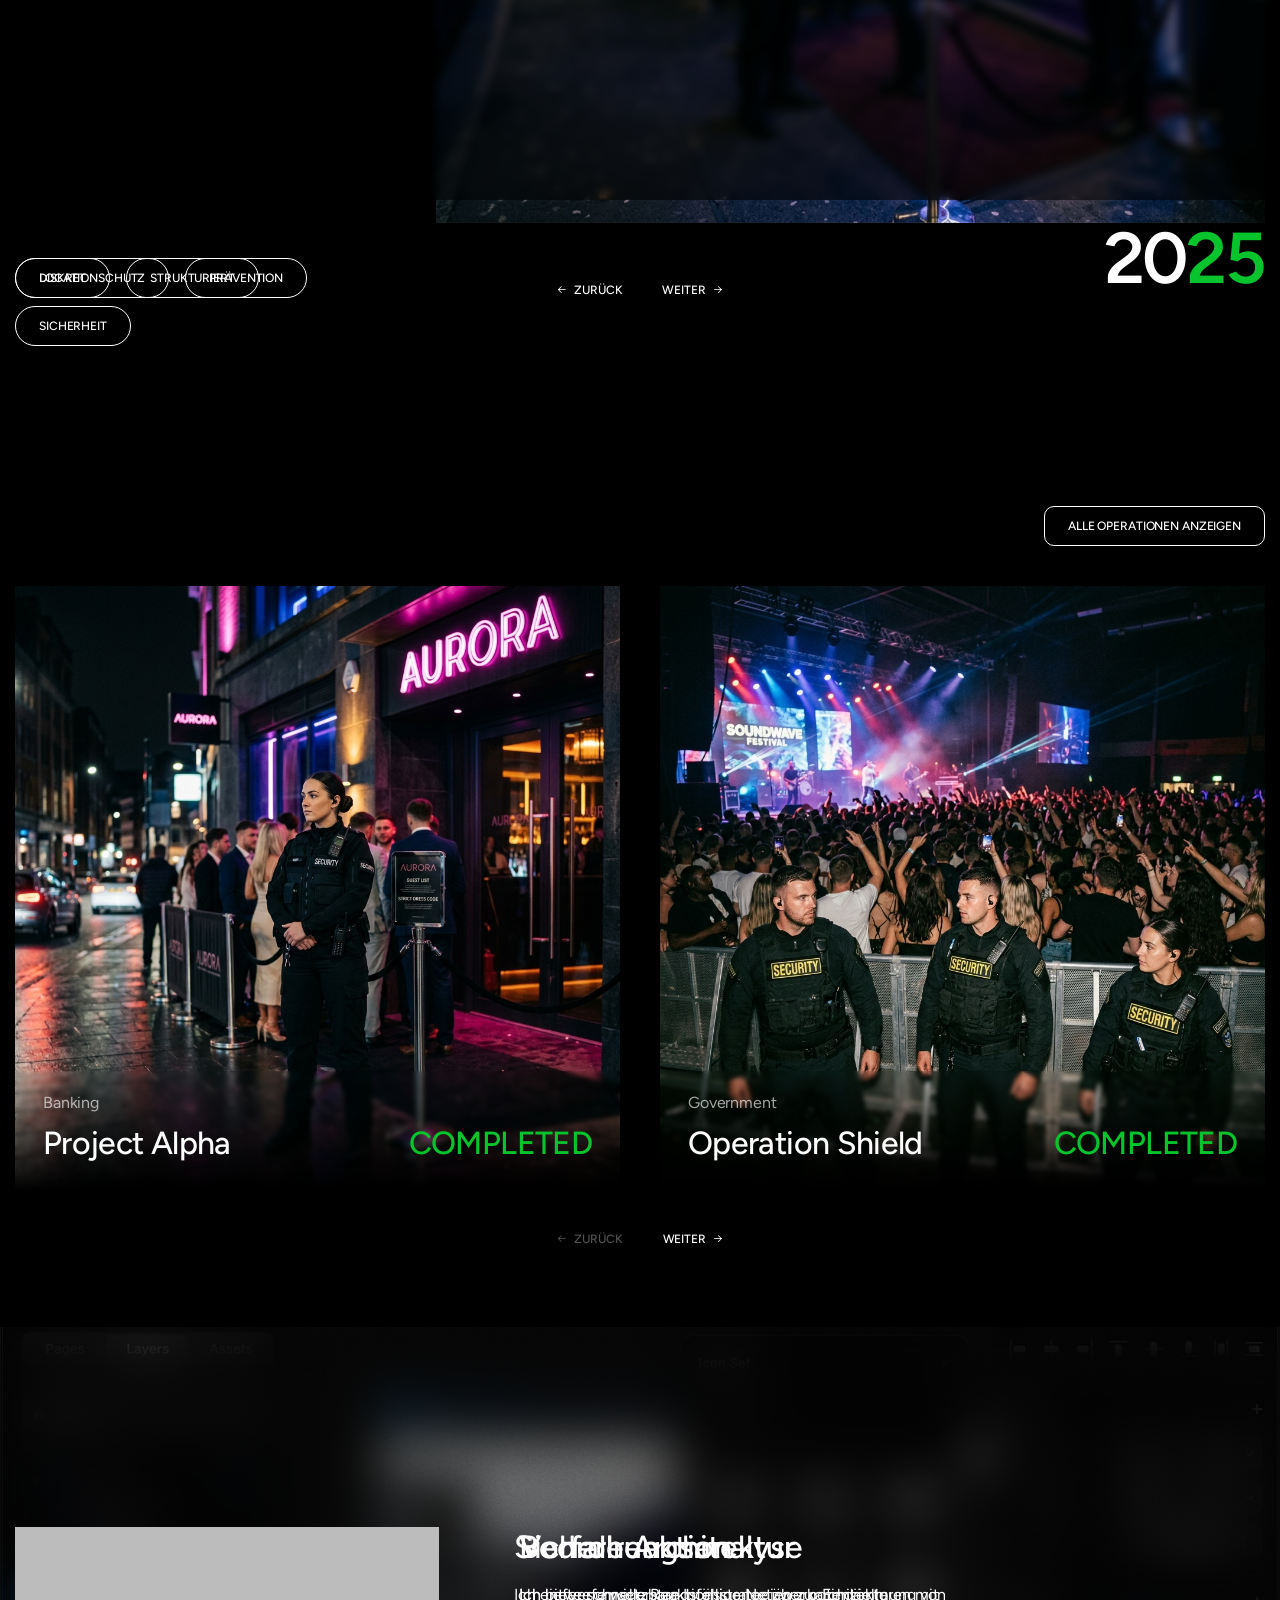
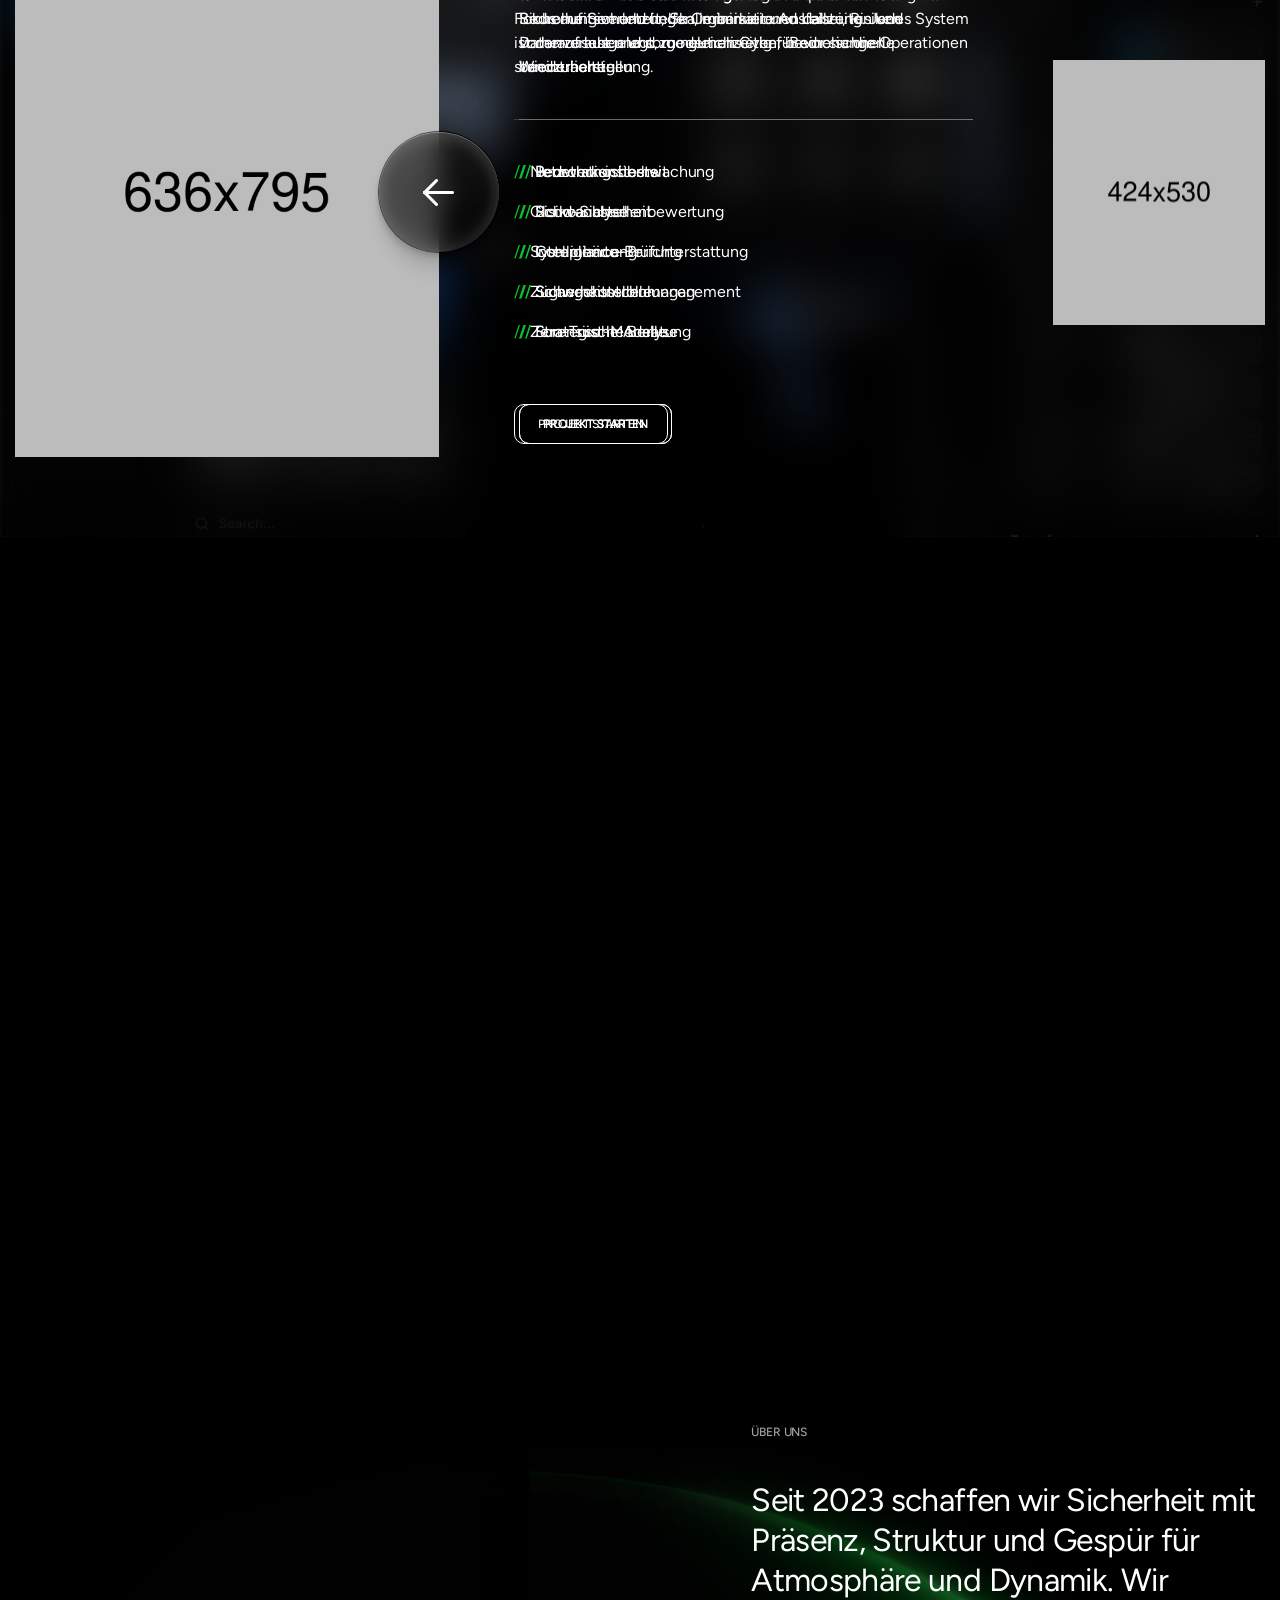
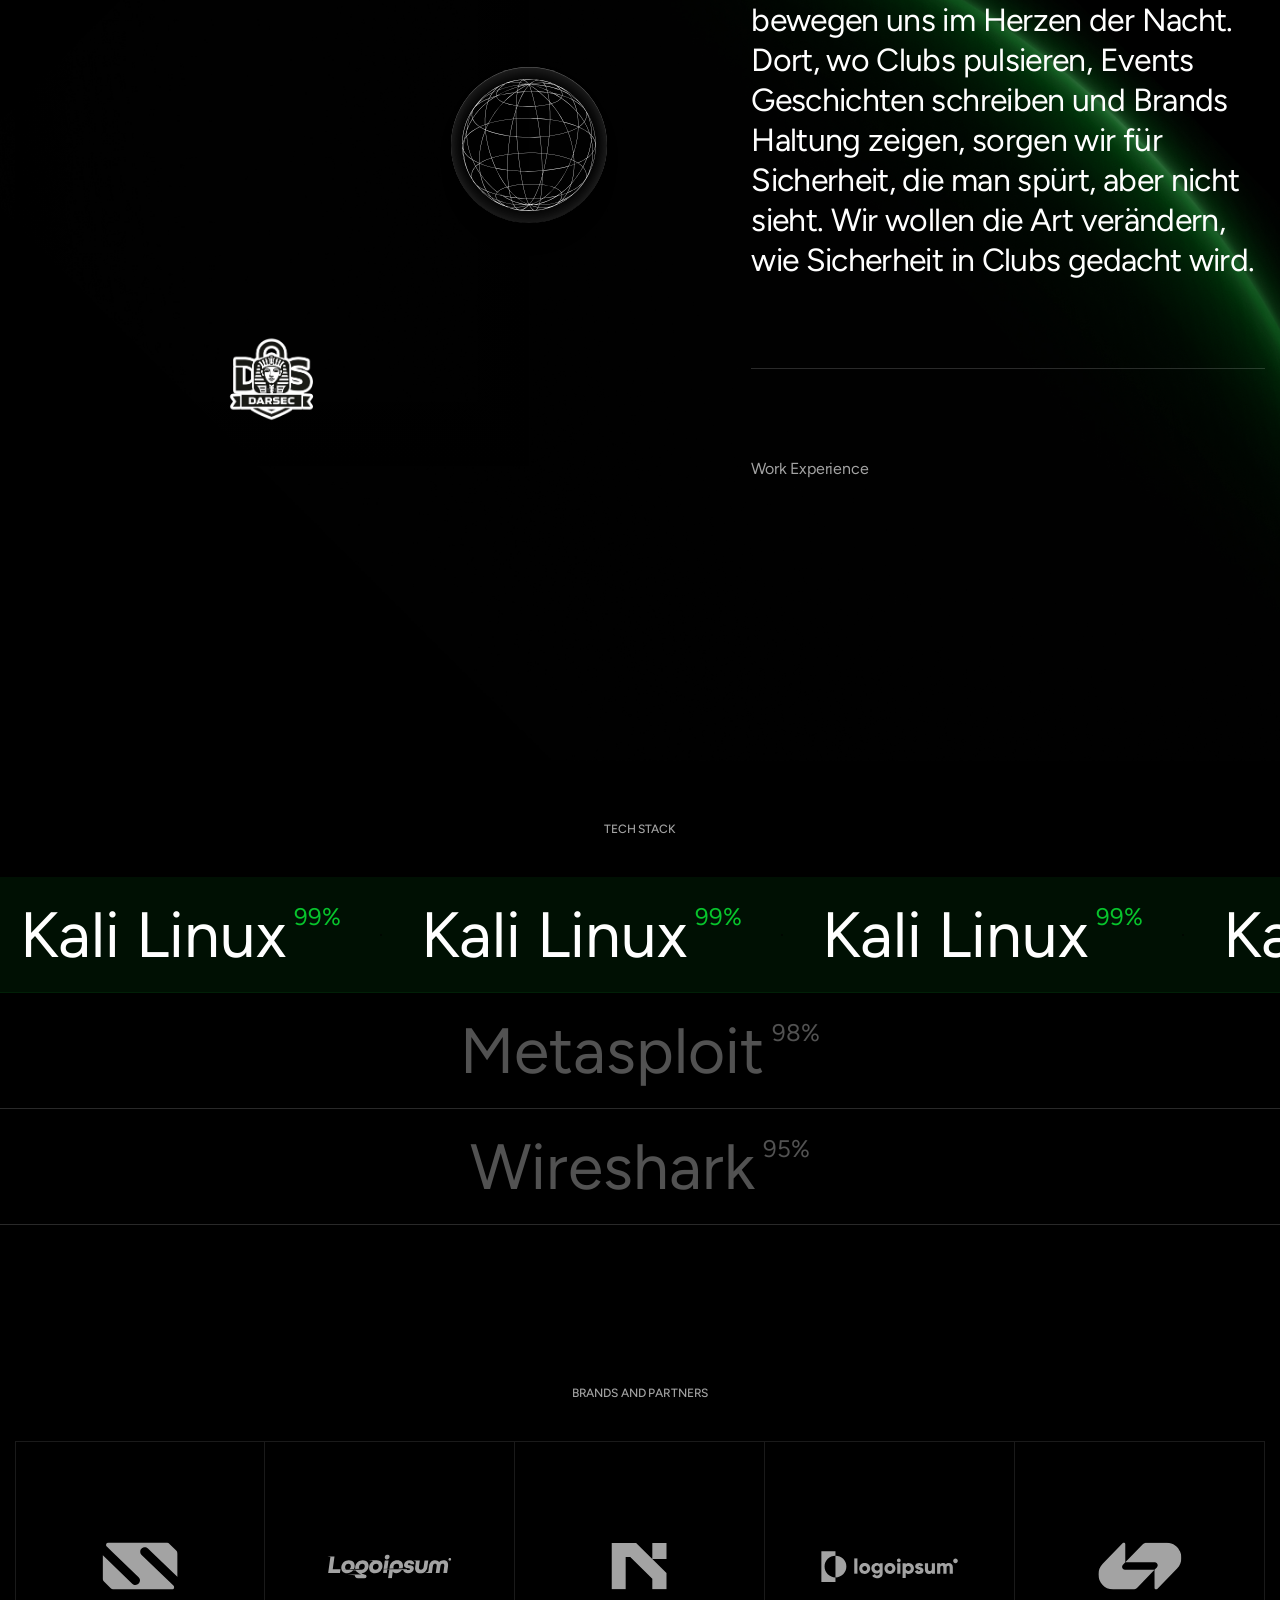
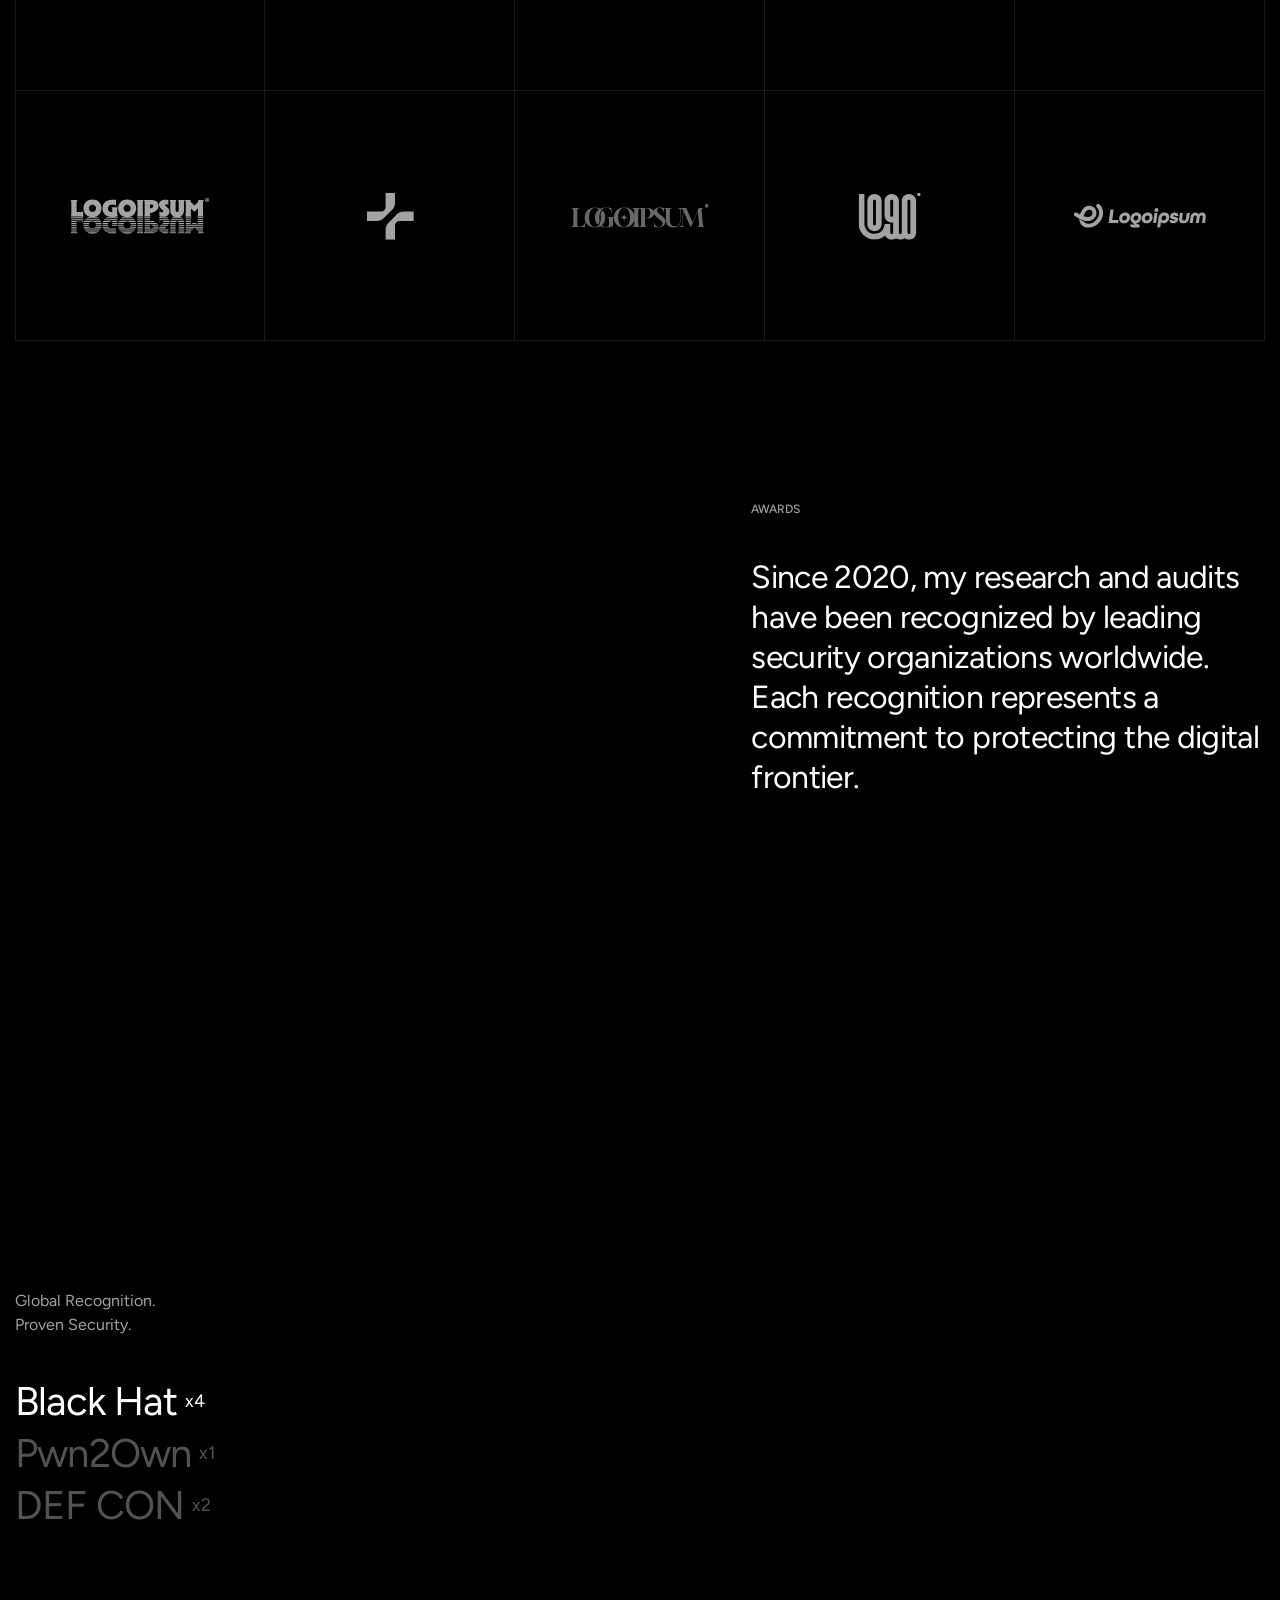
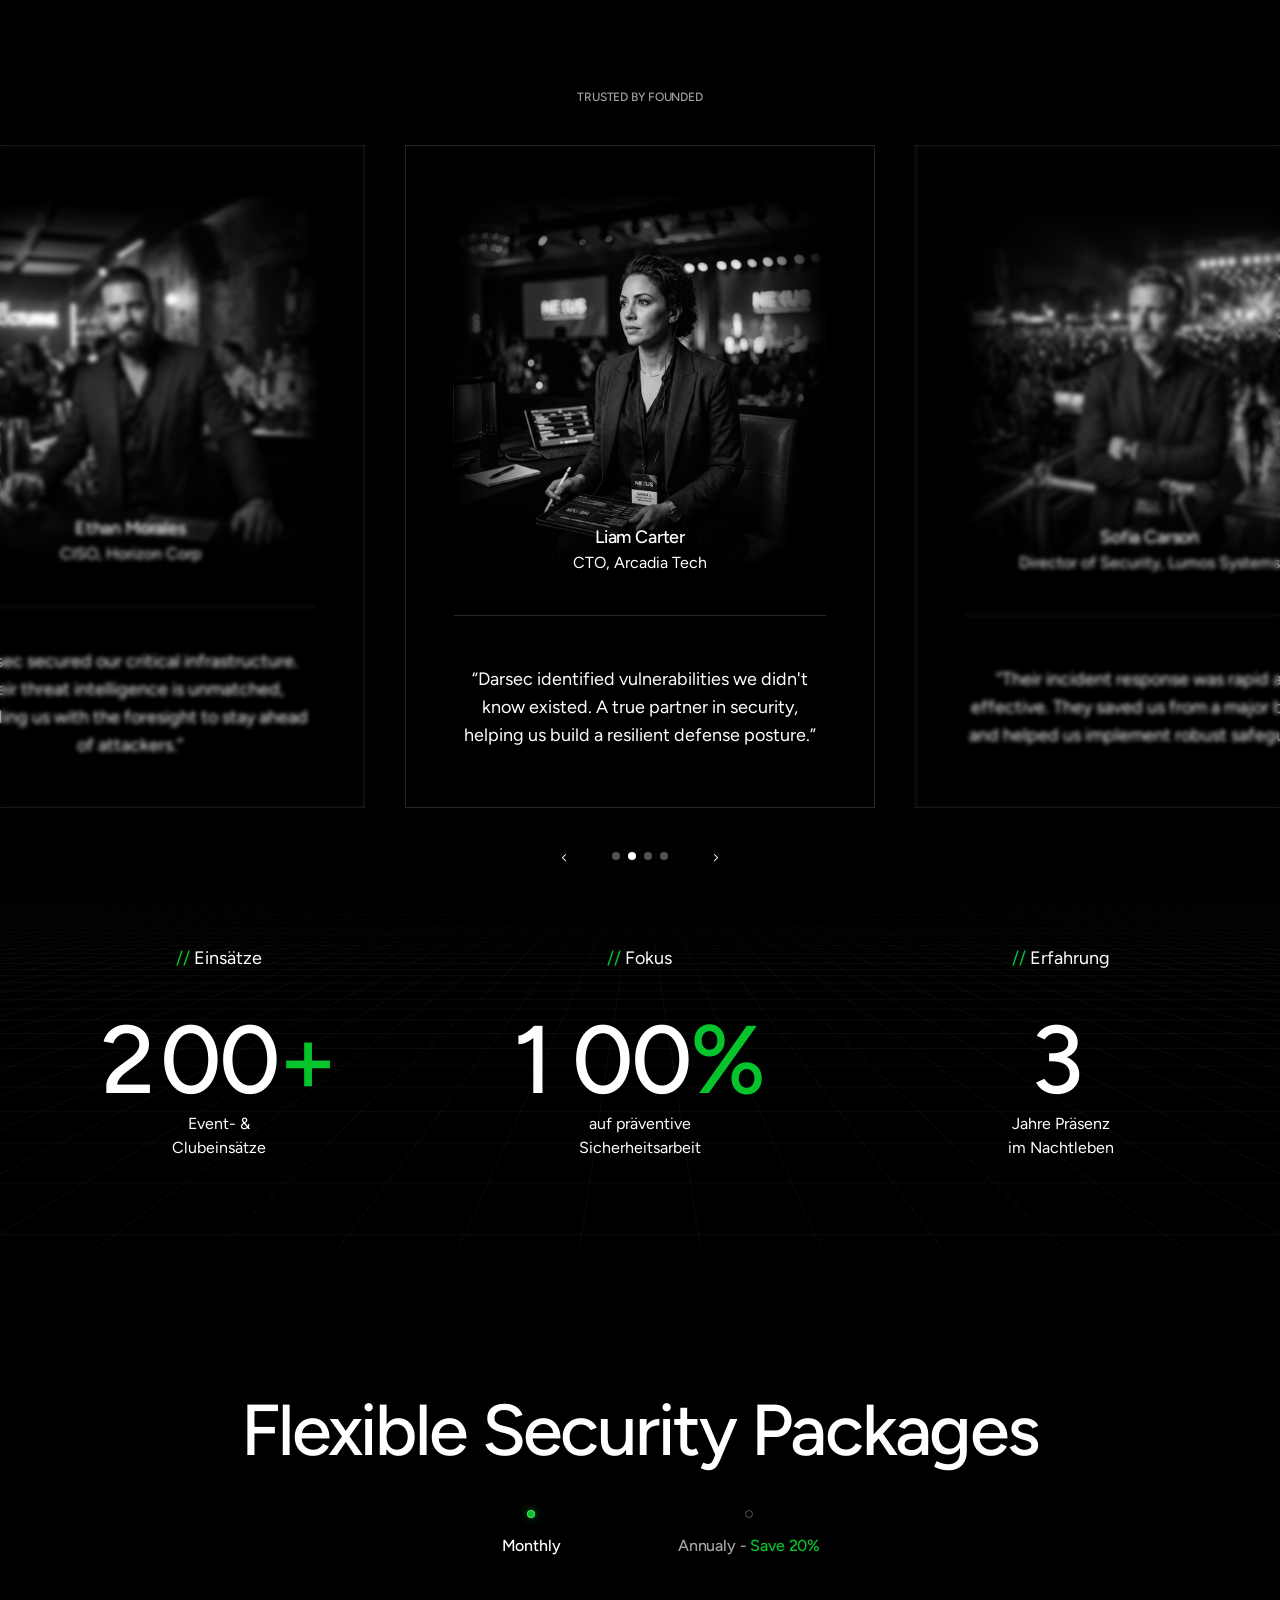
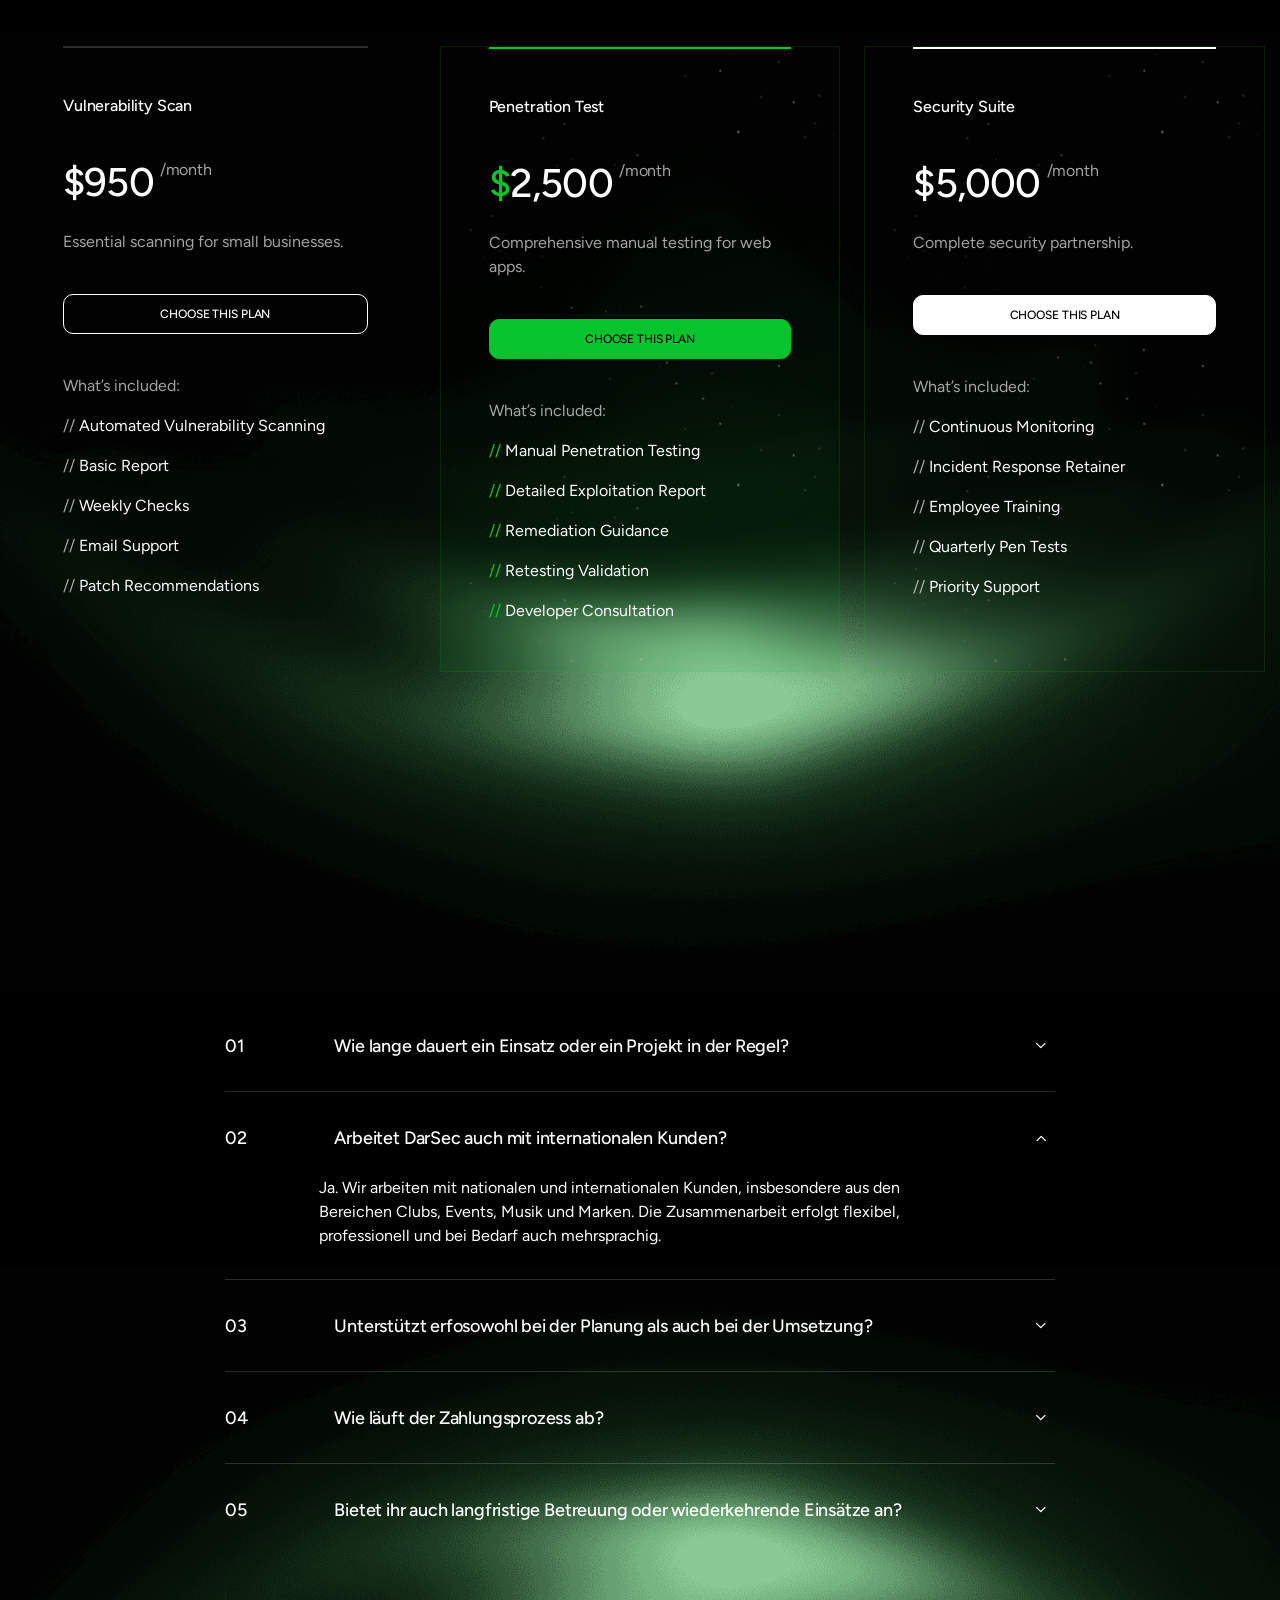
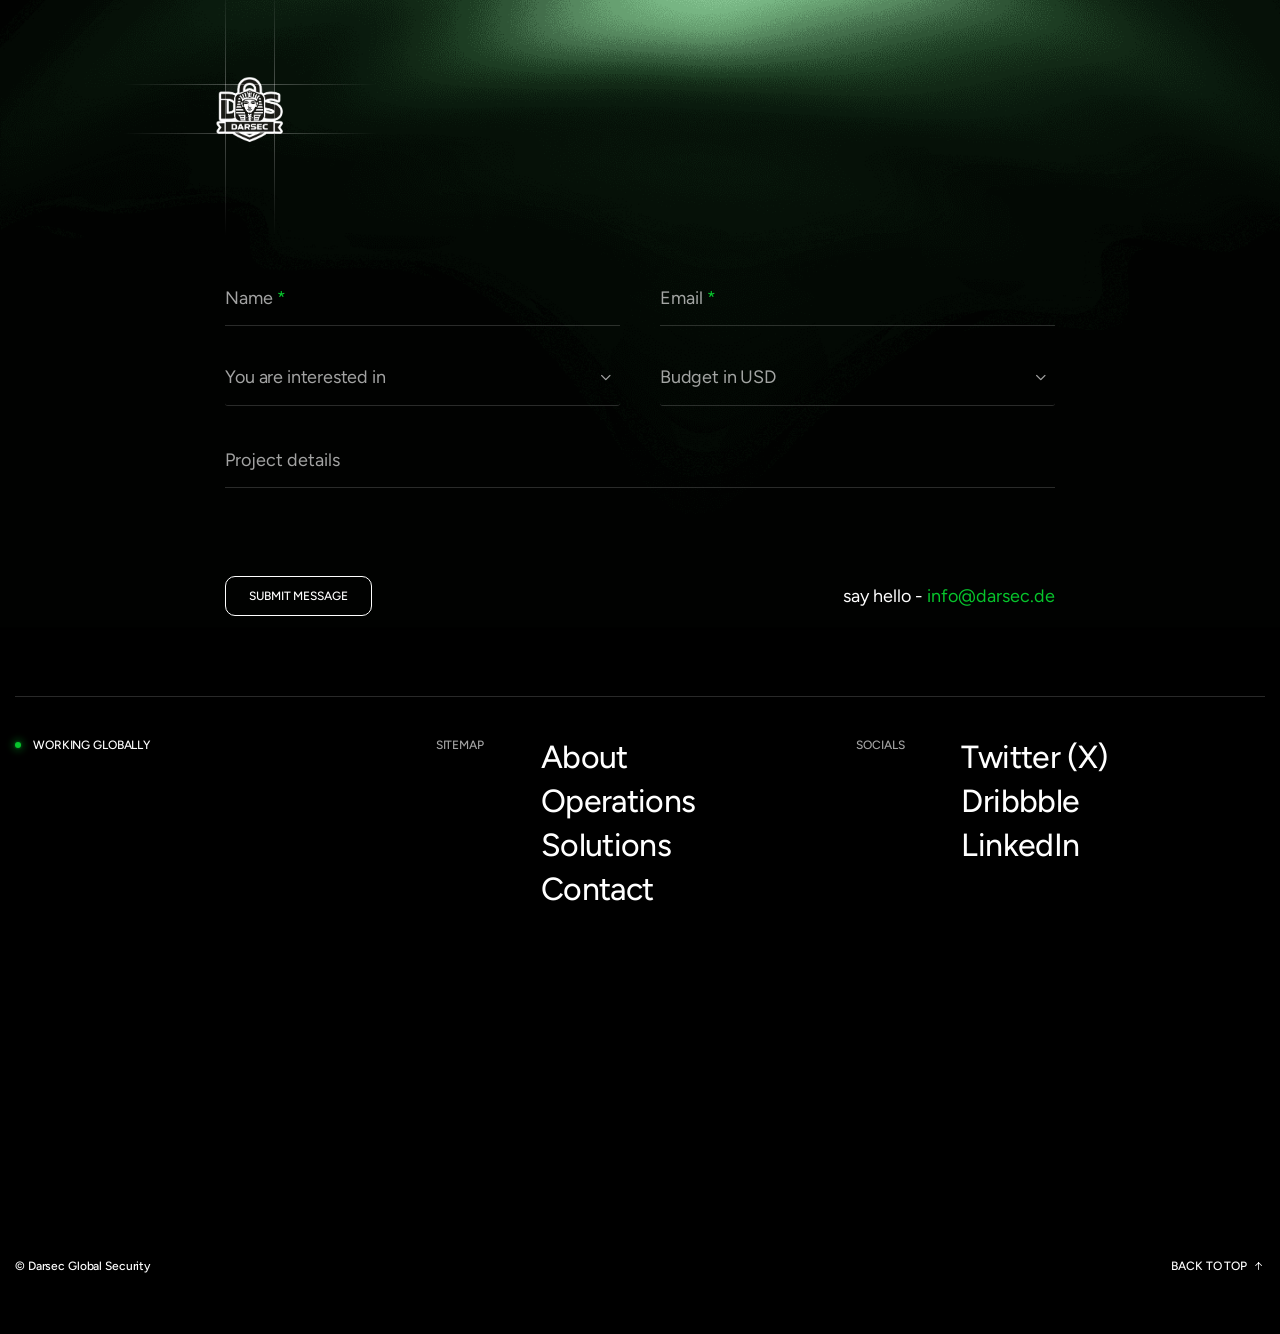
==== commit e0822486: "Translate services to German and update portfolio tags" ====
--- a/index.html
+++ b/index.html
@@ -193,26 +193,26 @@
                         <div class="col-md-4">
                             <div class="col-left mb-md-0">
                                 <p class="mini-title text-caption text-white-64 effectFade fadeUp">
-                                    GLOBALE OPERATIONEN
+                                    Ausgewählte Referenzen
                                 </p>
                                 <div class="position-relative effectFade fadeUp no-div">
                                     <div class="slick-nav">
                                         <!-- Clone 1 -->
                                         <div>
-                                            <p class="text-slide text-display-2 fw-semibold">SecureNet</p>
+                                            <p class="text-slide text-display-2 fw-semibold">NexoPay</p>
                                         </div>
                                         <div>
-                                            <p class="text-slide text-display-2 fw-semibold">GlobalDef</p>
+                                            <p class="text-slide text-display-2 fw-semibold">Seeson</p>
                                         </div>
                                         <div>
                                             <p class="text-slide text-display-2 fw-semibold">CyberShield</p>
                                         </div>
                                         <!-- Clone 2 -->
                                         <div>
-                                            <p class="text-slide text-display-2 fw-semibold">SecureNet</p>
+                                            <p class="text-slide text-display-2 fw-semibold">NexoPay</p>
                                         </div>
                                         <div>
-                                            <p class="text-slide text-display-2 fw-semibold">GlobalDef</p>
+                                            <p class="text-slide text-display-2 fw-semibold">Seeson</p>
                                         </div>
                                         <div>
                                             <p class="text-slide text-display-2 fw-semibold">CyberShield</p>
@@ -274,33 +274,33 @@
                                 <li>
                                     <div class="group-btn">
                                         <a href="#" class="tf-btn style-2">
-                                            CYBERSECURITY
+                                            DISKRET
                                         </a>
                                         <a href="#" class="tf-btn style-2">
-                                            RISK ANALYSIS
+                                            STRUKTURIERT
                                         </a>
                                     </div>
                                 </li>
                                 <li>
                                     <div class="group-btn">
                                         <a href="#" class="tf-btn style-2">
-                                            NETWORK DEFENSE
+                                            LOCATIONSCHUTZ
                                         </a>
                                         <a href="#" class="tf-btn style-2">
-                                            SURVEILLANCE
+                                            PRÄVENTION
                                         </a>
                                         <a href="#" class="tf-btn style-2">
-                                            PROTECTION
+                                            SICHERHEIT
                                         </a>
                                     </div>
                                 </li>
                                 <li>
                                     <div class="group-btn">
                                         <a href="#" class="tf-btn style-2">
-                                            CONSULTING
+                                            BERATUNG
                                         </a>
                                         <a href="#" class="tf-btn style-2">
-                                            INTELLIGENCE
+                                            SCHUTZ
                                         </a>
                                     </div>
                                 </li>
@@ -308,33 +308,33 @@
                                 <li>
                                     <div class="group-btn">
                                         <a href="#" class="tf-btn style-2">
-                                            CYBERSECURITY
+                                            DISKRET
                                         </a>
                                         <a href="#" class="tf-btn style-2">
-                                            RISK ANALYSIS
+                                            STRUKTURIERT
                                         </a>
                                     </div>
                                 </li>
                                 <li>
                                     <div class="group-btn">
                                         <a href="#" class="tf-btn style-2">
-                                            NETWORK DEFENSE
+                                            LOCATIONSCHUTZ
                                         </a>
                                         <a href="#" class="tf-btn style-2">
-                                            SURVEILLANCE
+                                            PRÄVENTION
                                         </a>
                                         <a href="#" class="tf-btn style-2">
-                                            PROTECTION
+                                            SICHERHEIT
                                         </a>
                                     </div>
                                 </li>
                                 <li>
                                     <div class="group-btn">
                                         <a href="#" class="tf-btn style-2">
-                                            CONSULTING
+                                            BERATUNG
                                         </a>
                                         <a href="#" class="tf-btn style-2">
-                                            INTELLIGENCE
+                                            SCHUTZ
                                         </a>
                                     </div>
                                 </li>
@@ -565,27 +565,27 @@
                         </div>
                         <div class="center">
                             <h5 class="title">
-                                Secure Architecture
+                                Sichere Architektur
                             </h5>
                             <p class="desc">
-                                I design resilient network architectures focused on security, scalability, and performance. Each system is built to withstand modern cyber threats.
+                                Ich entwerfe widerstandsfähige Netzwerkarchitekturen mit Fokus auf Sicherheit, Skalierbarkeit und Leistung. Jedes System ist darauf ausgelegt, modernen Cyber-Bedrohungen standzuhalten.
                             </p>
                             <div class="br-line d-flex"></div>
                             <ul class="tf-list vertical">
                                 <li class="letter-space--1">
-                                    <span class="text-primary">//</span> Network Security
+                                    <span class="text-primary">//</span> Netzwerksicherheit
                                 </li>
                                 <li class="letter-space--1">
-                                    <span class="text-primary">//</span> Cloud Security
+                                    <span class="text-primary">//</span> Cloud-Sicherheit
                                 </li>
                                 <li class="letter-space--1">
-                                    <span class="text-primary">//</span> System Hardening
+                                    <span class="text-primary">//</span> Systemhärtung
                                 </li>
                                 <li class="letter-space--1">
-                                    <span class="text-primary">//</span> Access Control
+                                    <span class="text-primary">//</span> Zugangskontrolle
                                 </li>
                                 <li class="letter-space--1">
-                                    <span class="text-primary">//</span> Zero Trust Models
+                                    <span class="text-primary">//</span> Zero-Trust-Modelle
                                 </li>
                             </ul>
                             <a href="#contactScroll" class="tf-btn">
@@ -609,27 +609,27 @@
                         </div>
                         <div class="center">
                             <h5 class="title">
-                                Incident Response
+                                Vorfallreaktion
                             </h5>
                             <p class="desc">
-                                I provide rapid response strategies to mitigate security breaches, minimizing downtime and data loss while ensuring quick recovery.
+                                Ich biete schnelle Reaktionsstrategien zur Eindämmung von Sicherheitsverletzungen, minimiere Ausfallzeiten und Datenverlust und sorge gleichzeitig für eine schnelle Wiederherstellung.
                             </p>
                             <div class="br-line d-flex"></div>
                             <ul class="tf-list vertical">
                                 <li class="letter-space--1">
-                                    <span class="text-primary">//</span> Penetration Testing
+                                    <span class="text-primary">//</span> Penetrationstests
                                 </li>
                                 <li class="letter-space--1">
-                                    <span class="text-primary">//</span> Vulnerability Assessment
+                                    <span class="text-primary">//</span> Schwachstellenbewertung
                                 </li>
                                 <li class="letter-space--1">
-                                    <span class="text-primary">//</span> Compliance Auditing
+                                    <span class="text-primary">//</span> Compliance-Prüfung
                                 </li>
                                 <li class="letter-space--1">
-                                    <span class="text-primary">//</span> Security Training
+                                    <span class="text-primary">//</span> Sicherheitsschulungen
                                 </li>
                                 <li class="letter-space--1">
-                                    <span class="text-primary">//</span> Forensic Analysis
+                                    <span class="text-primary">//</span> Forensische Analyse
                                 </li>
                             </ul>
                             <a href="#contactScroll" class="tf-btn">
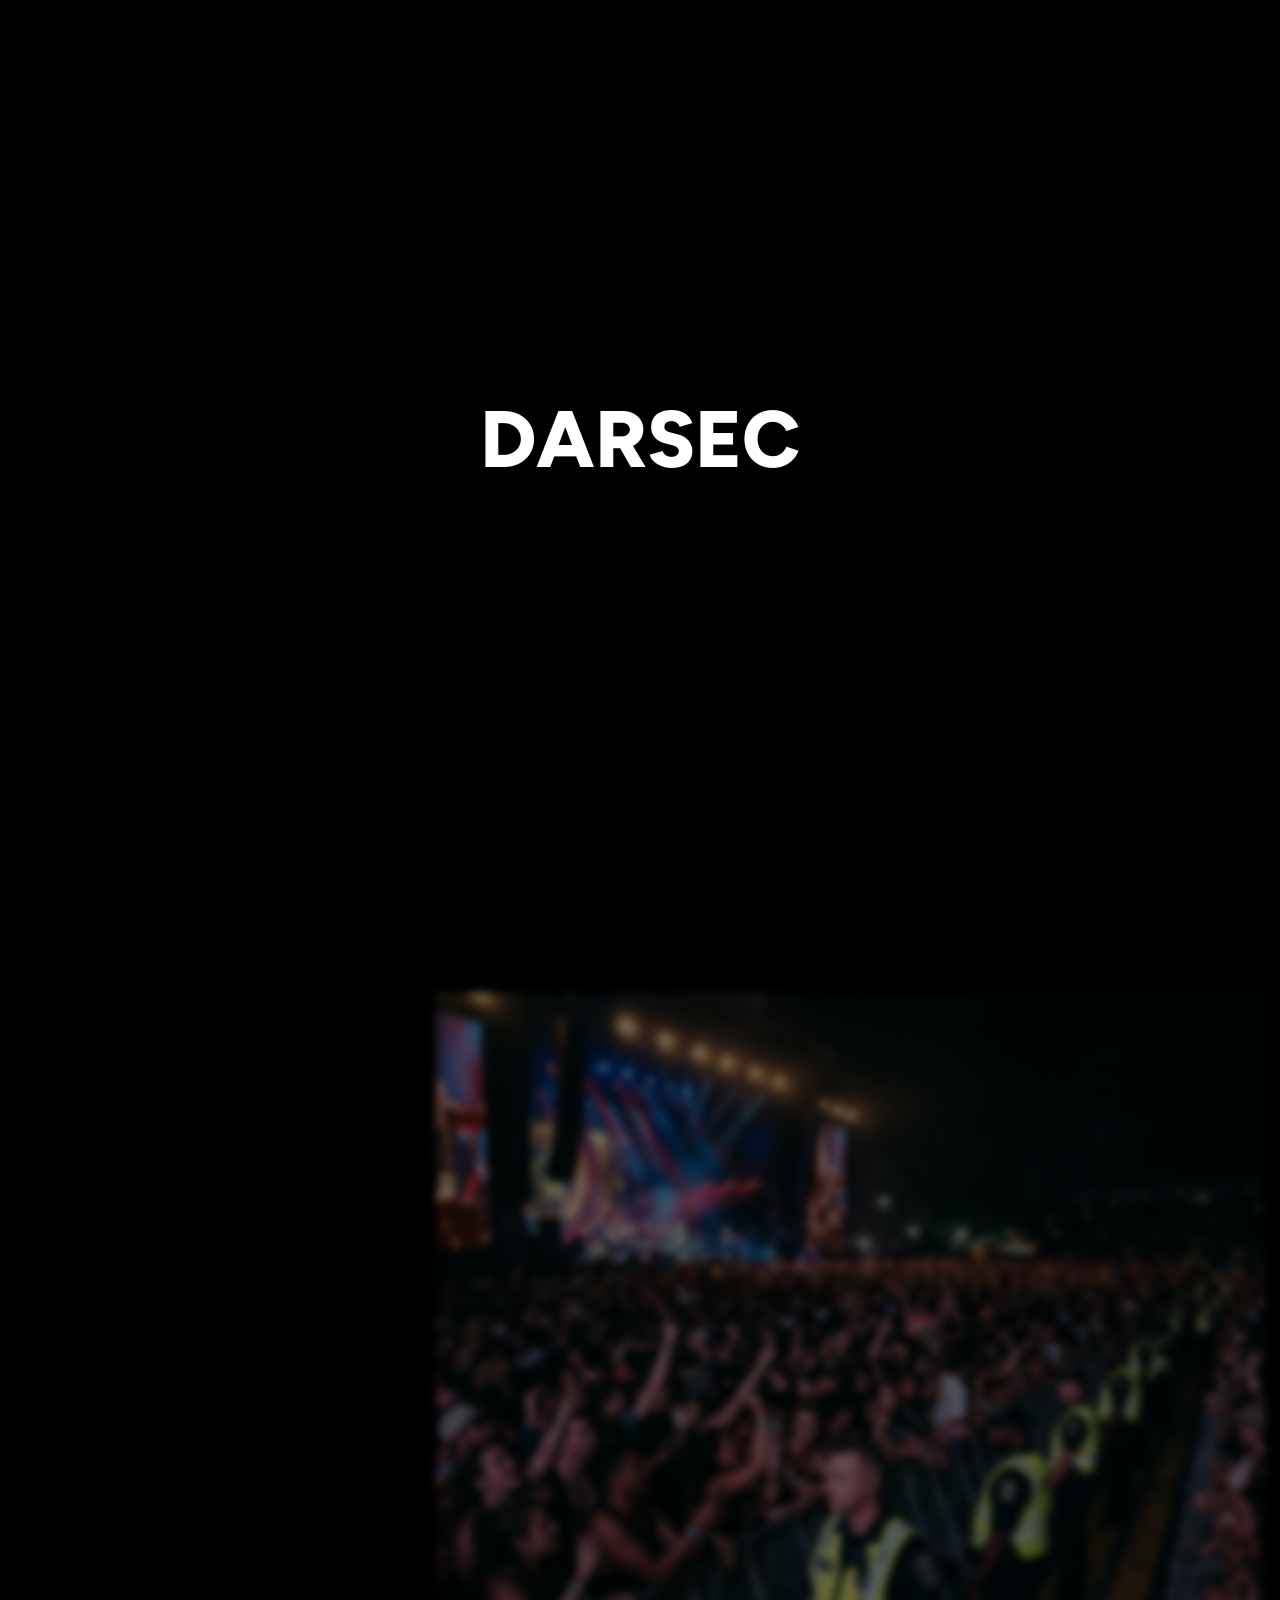
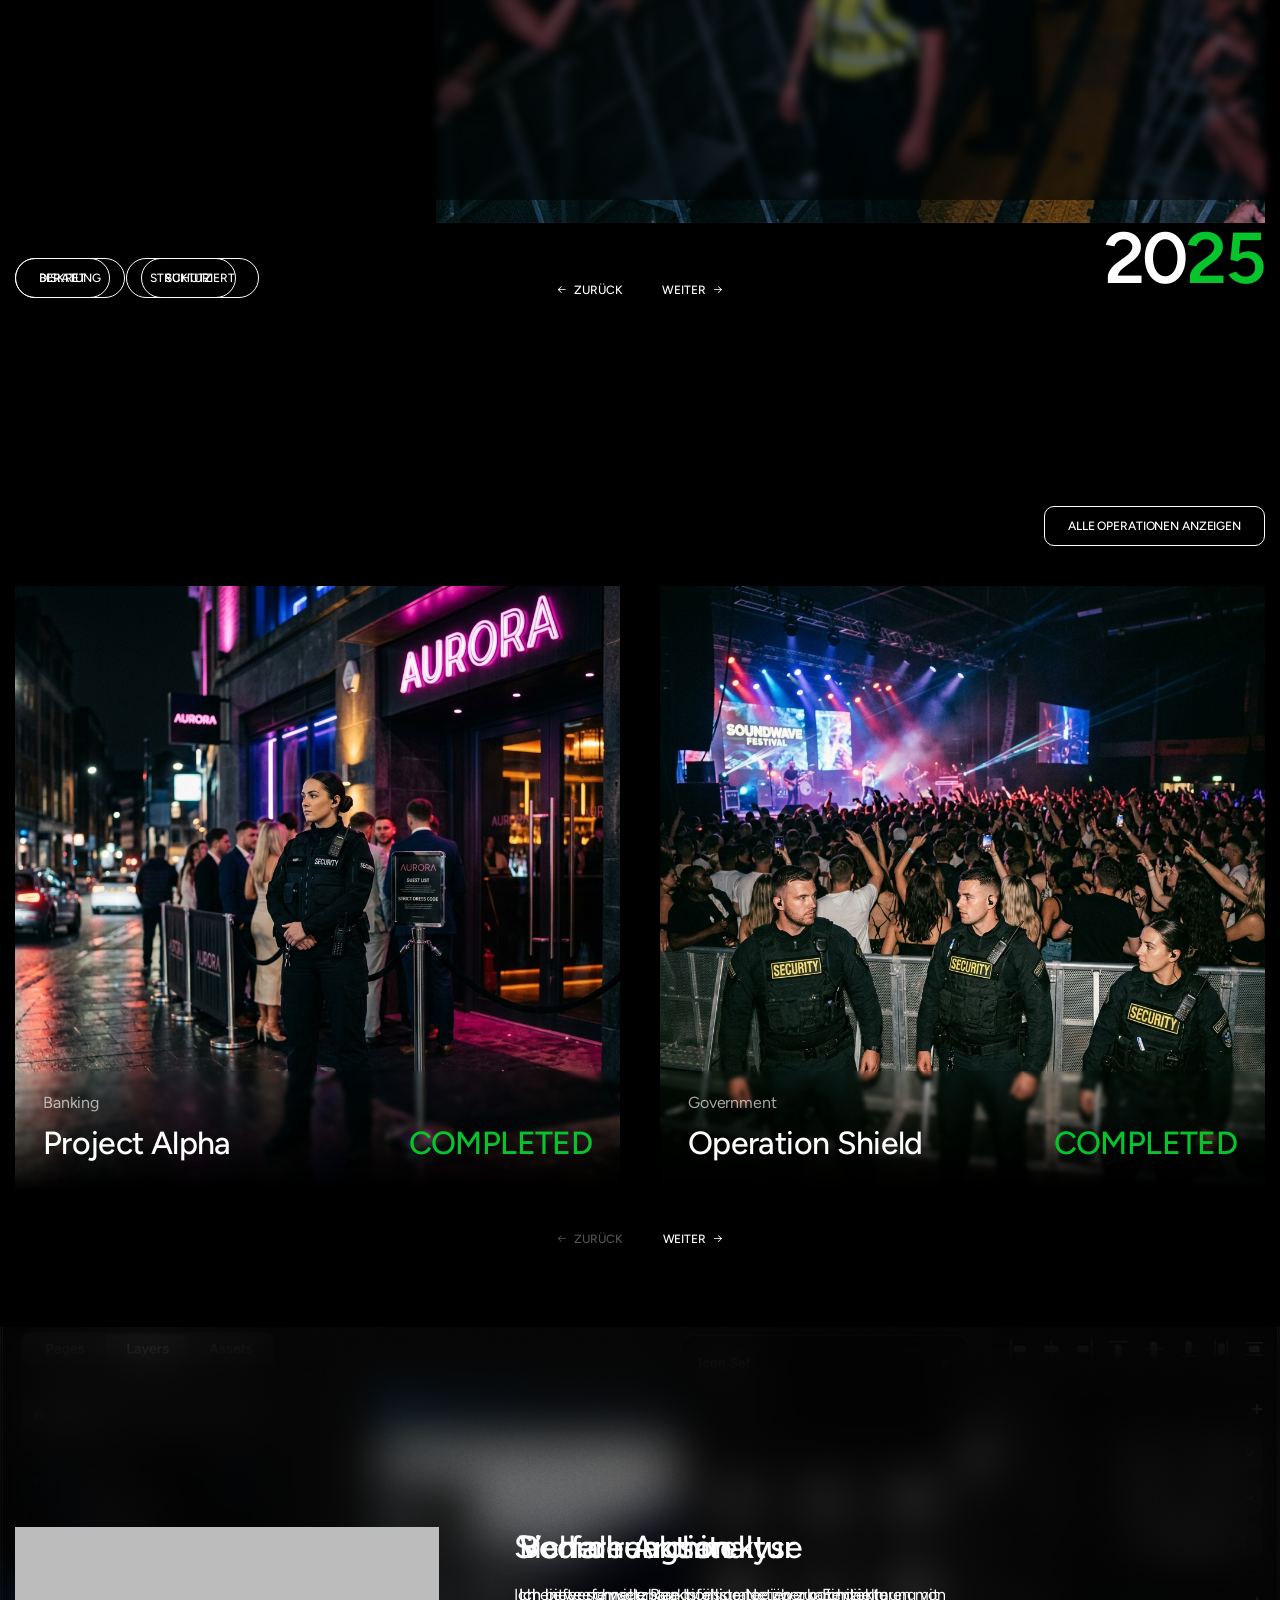
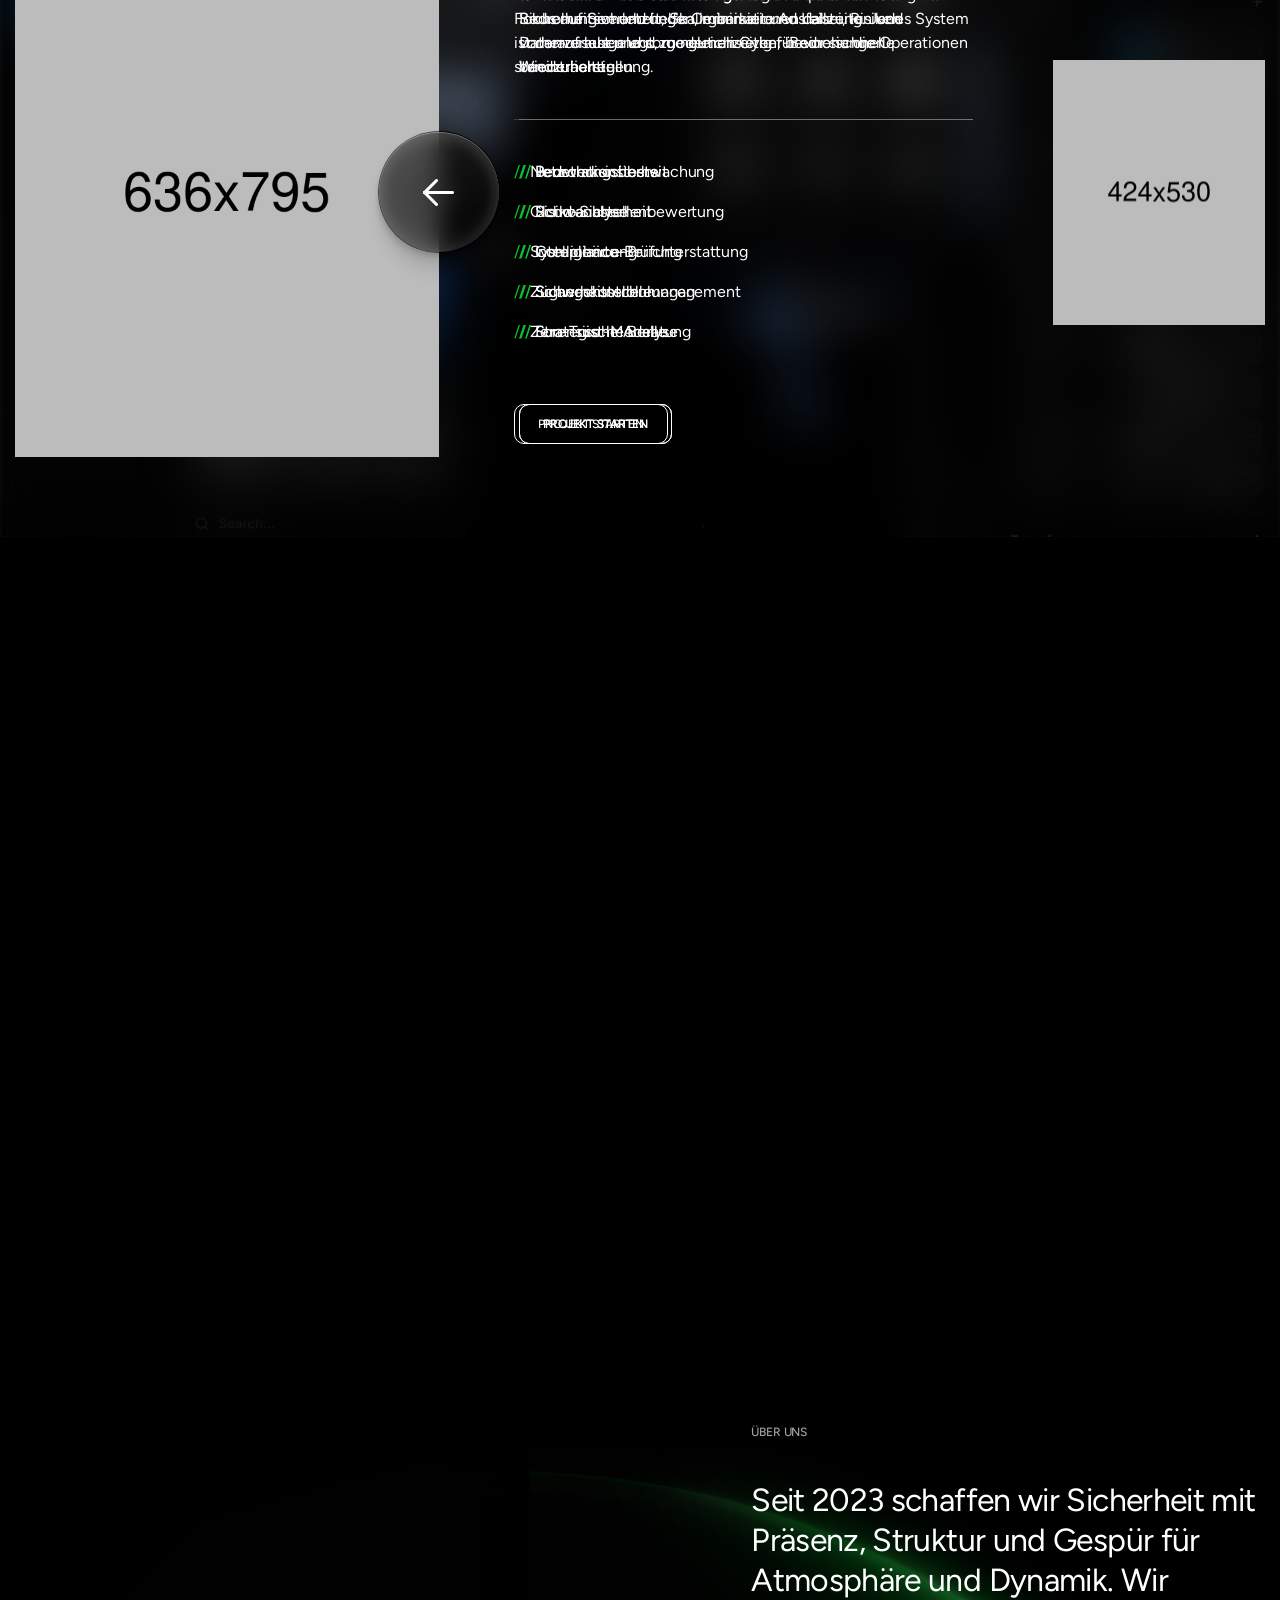
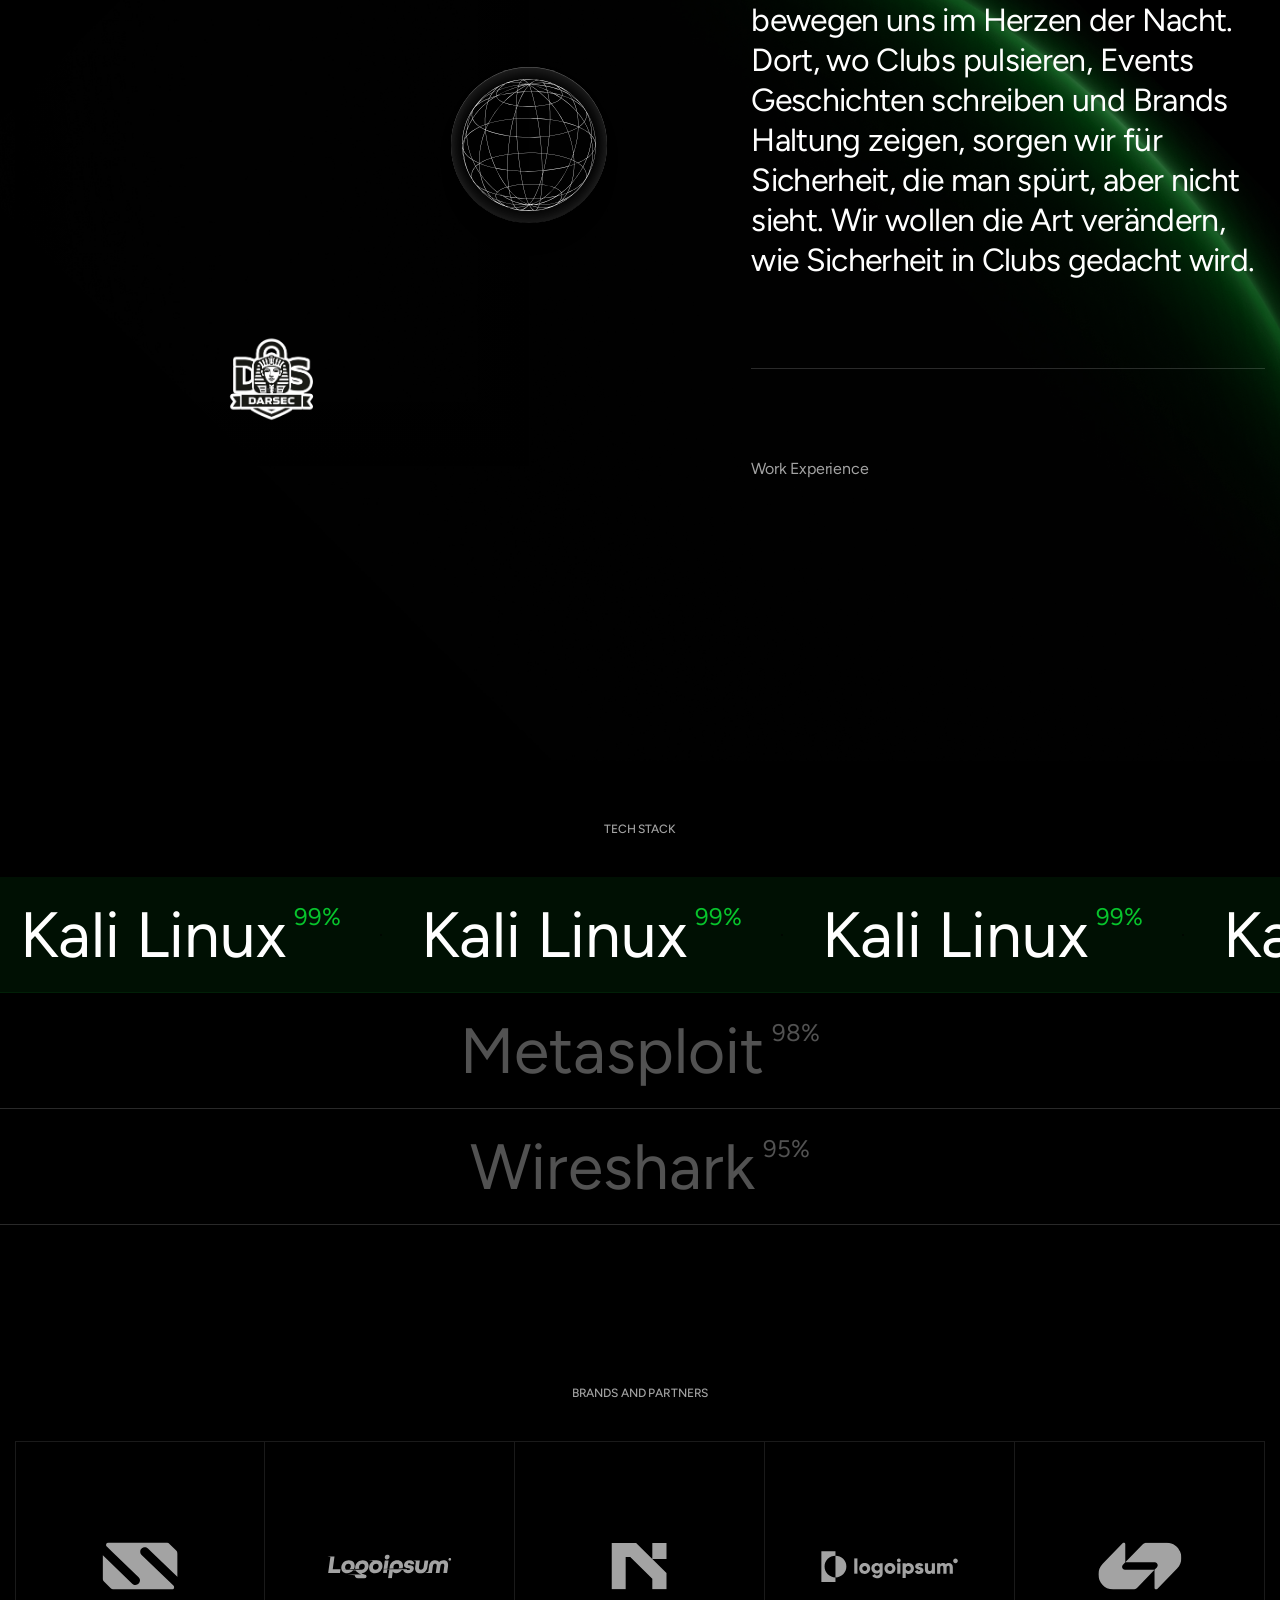
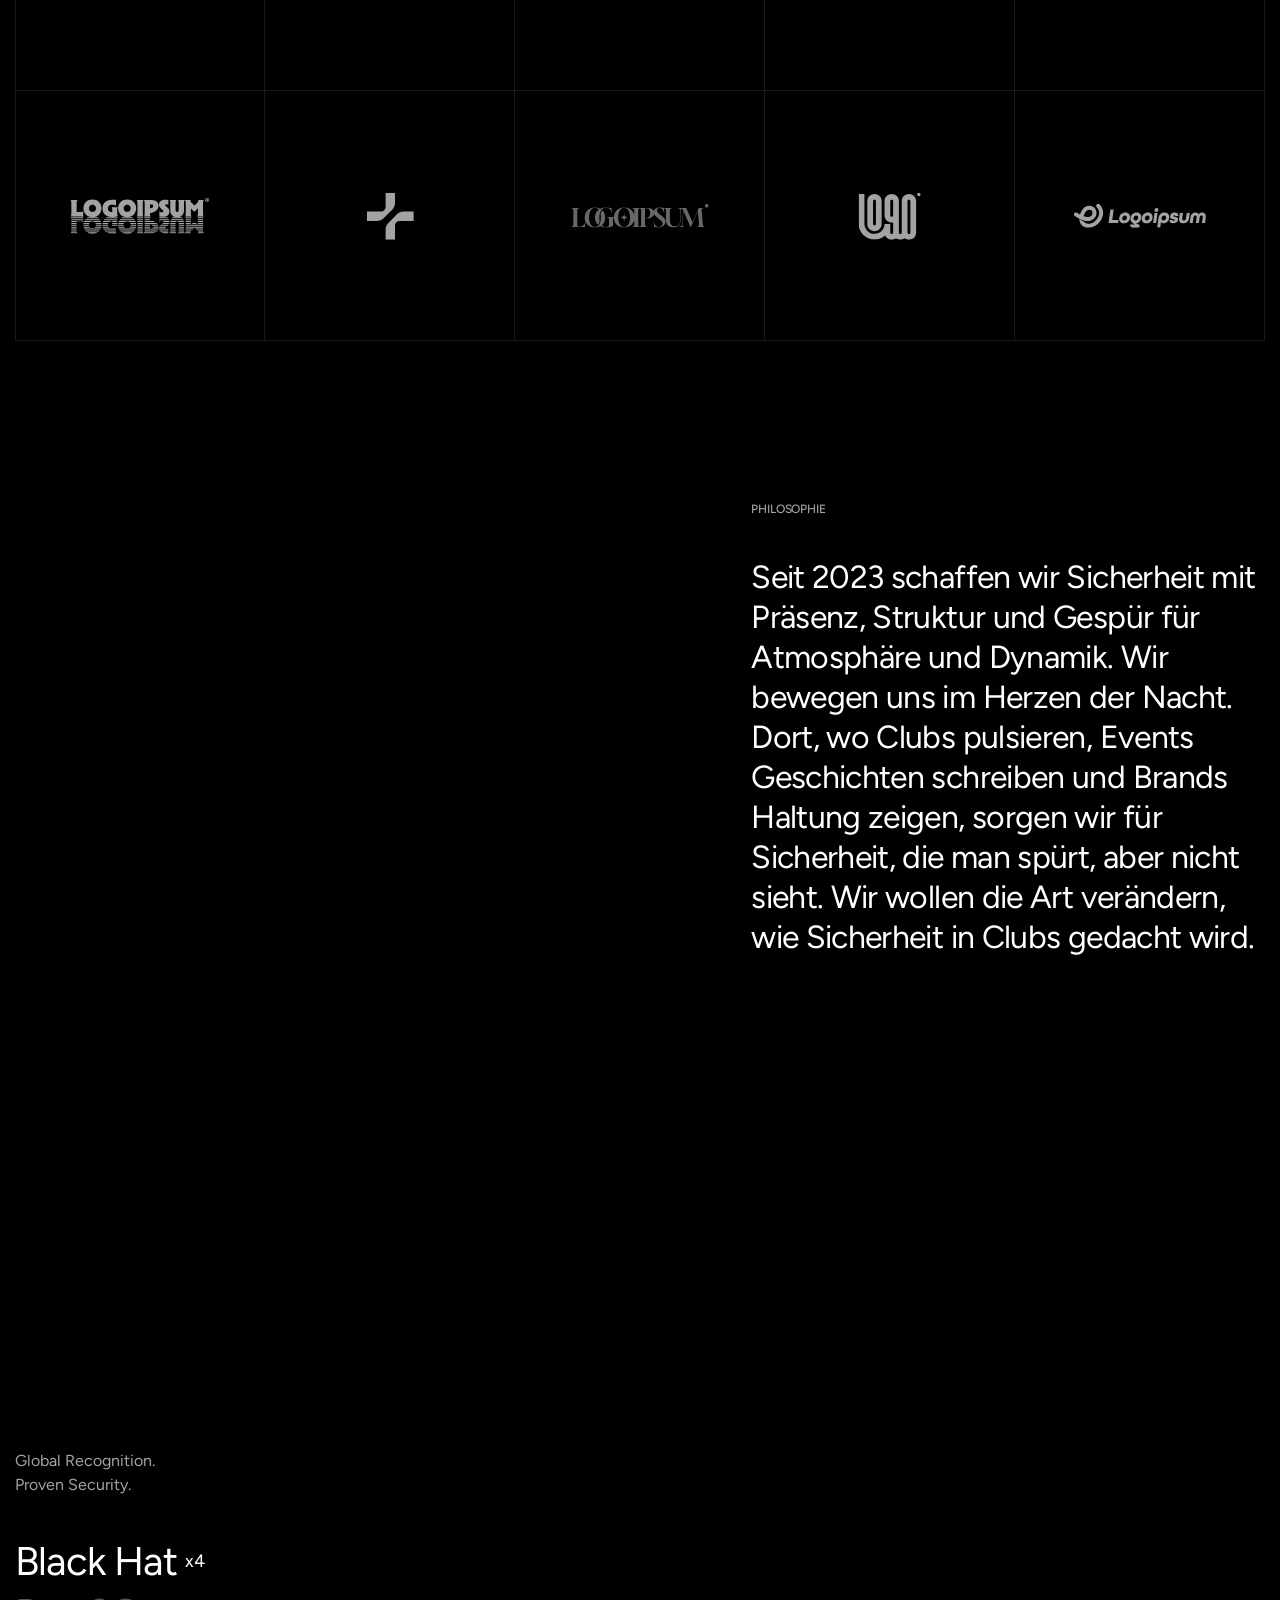
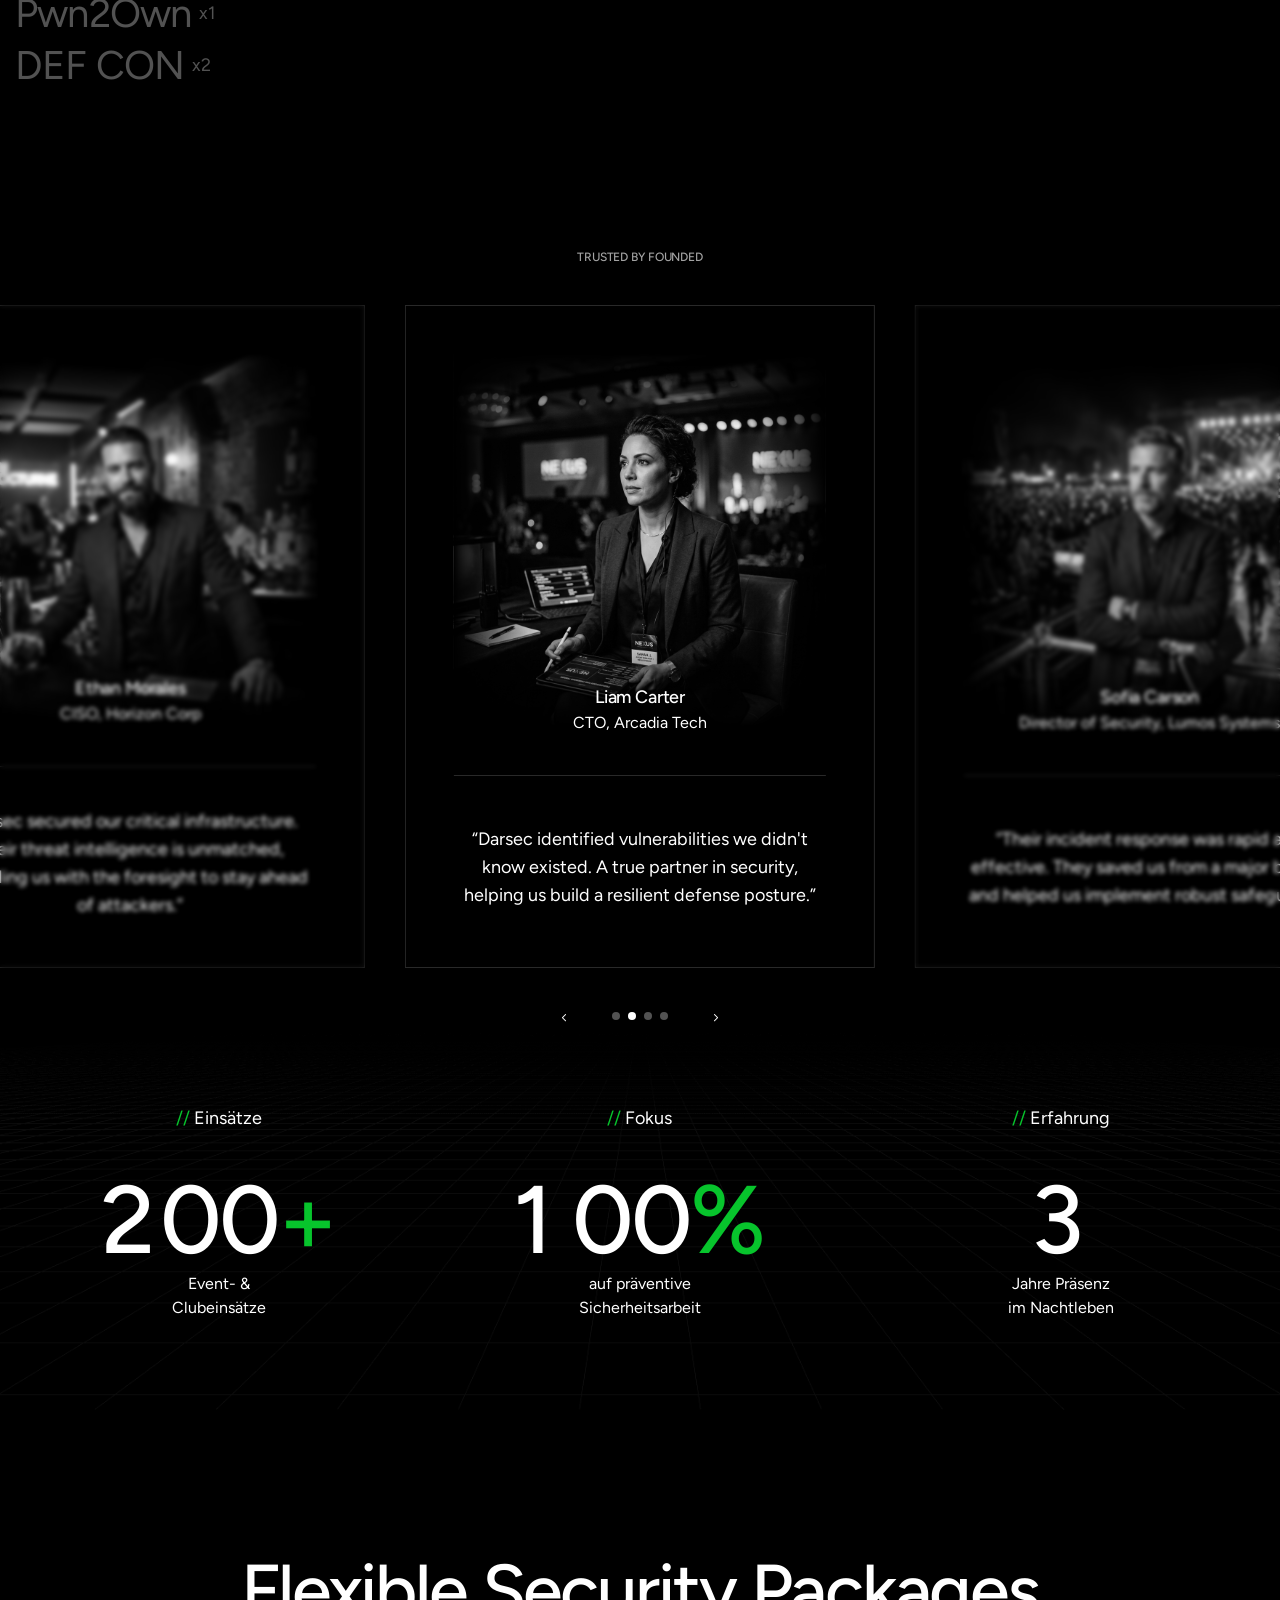
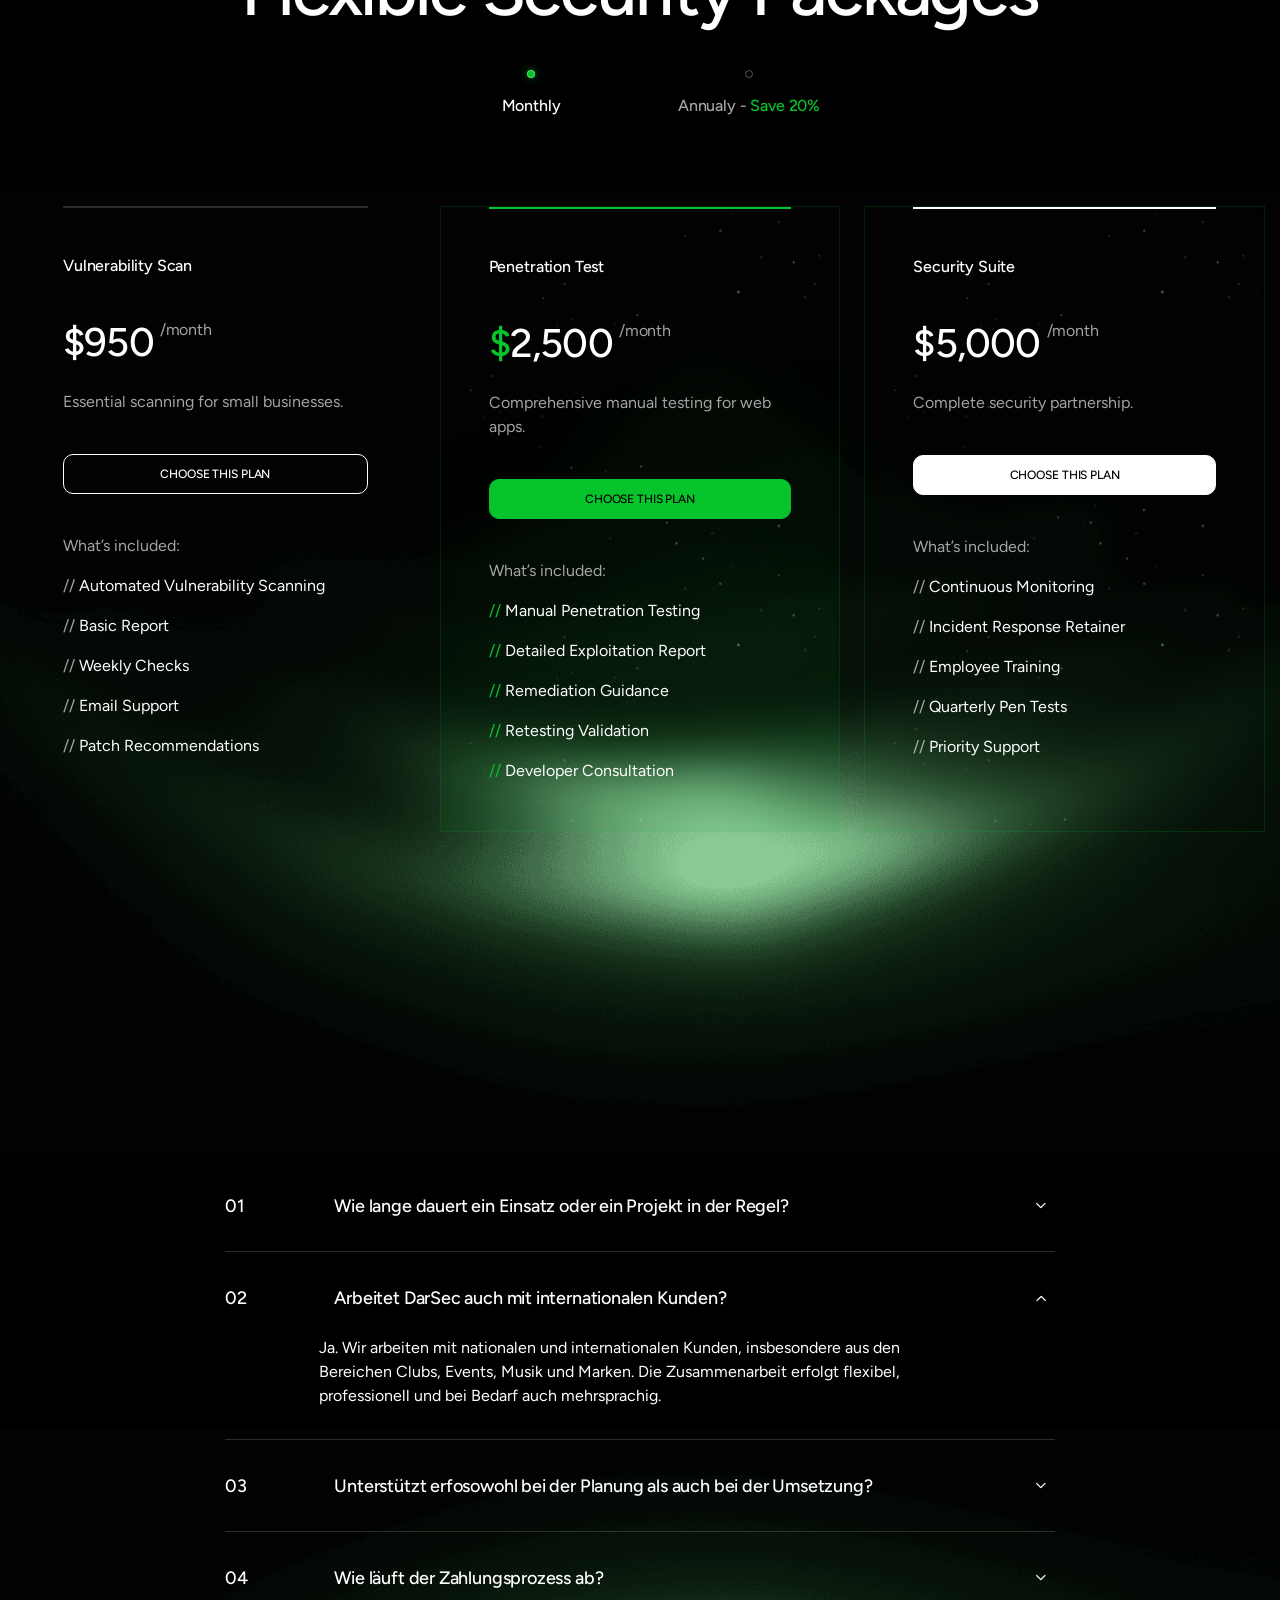
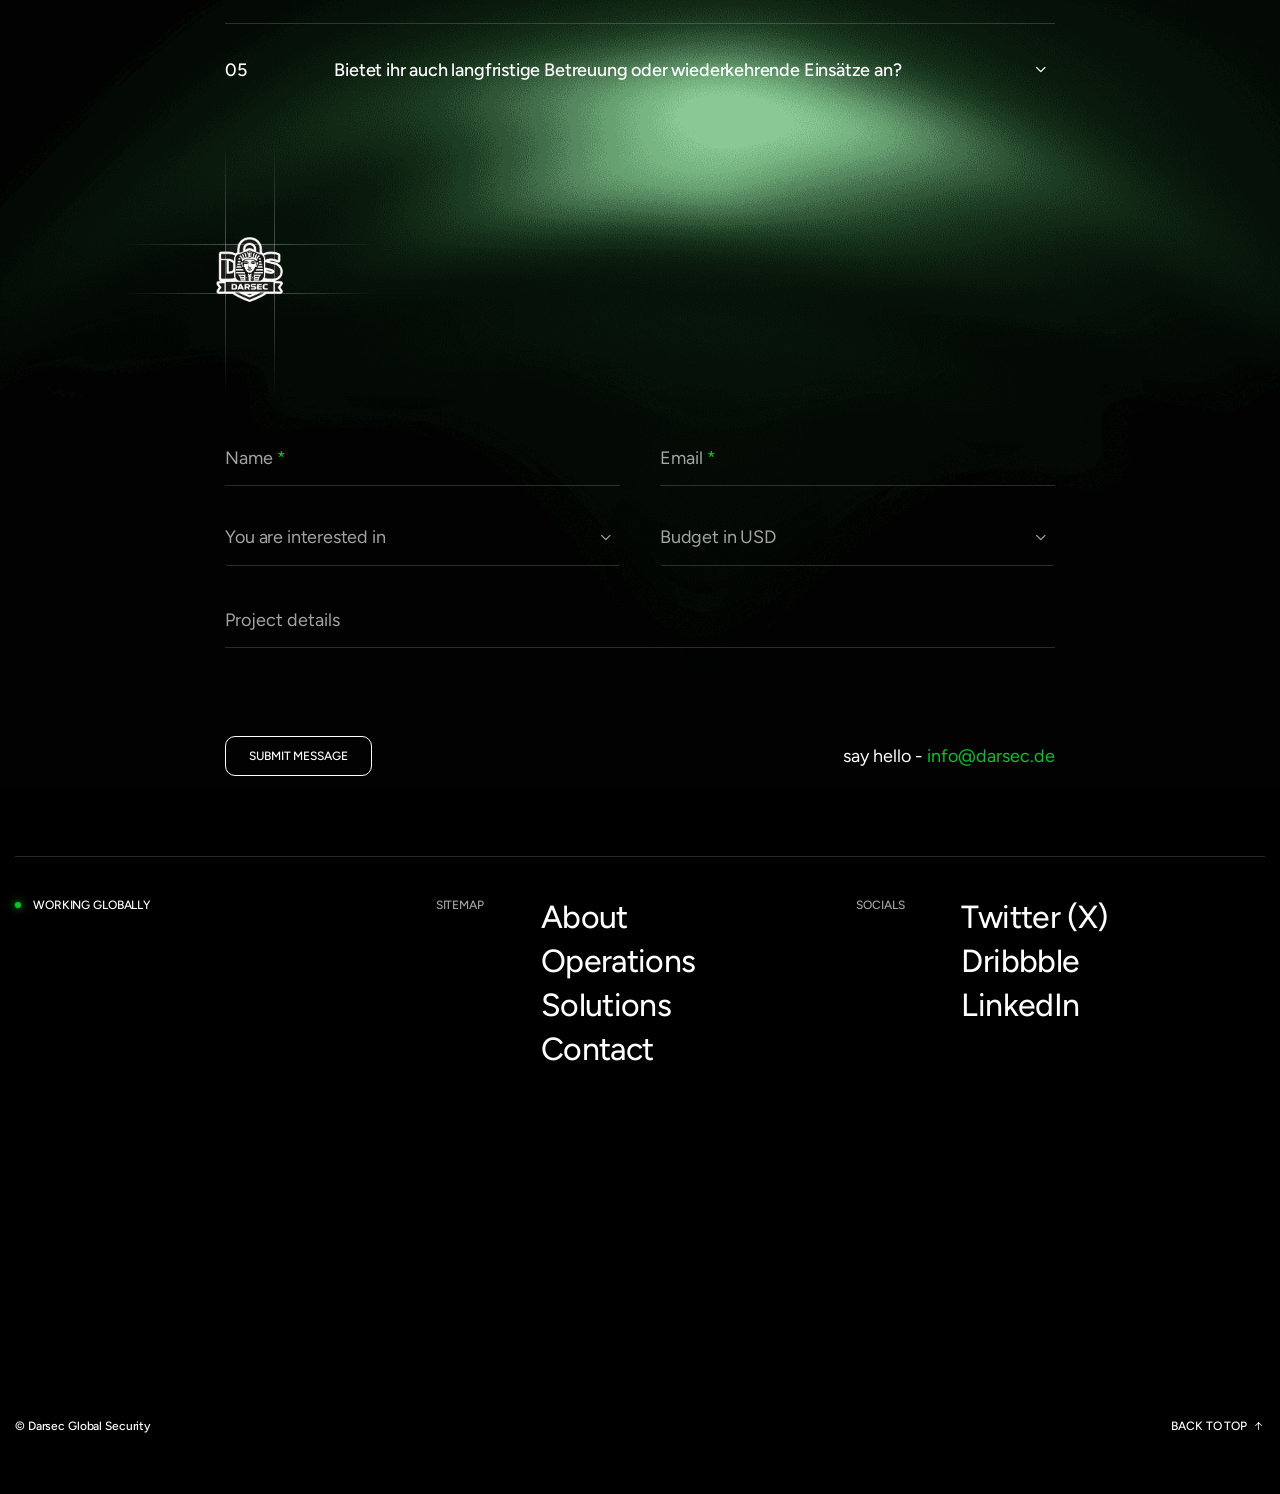
==== commit b814310e: "Update awards section to Philosophie with new vision text and images" ====
--- a/index.html
+++ b/index.html
@@ -989,10 +989,10 @@
                     <div class="col-md-5 ms-auto">
                         <div class="col-right">
                             <h6 class="mini-title text-caption text-white-64">
-                                AWARDS
+                                PHILOSOPHIE
                             </h6>
                             <h5 class="fw-normal letter-space--2 text-color-change">
-                                Since 2020, my research and audits have been recognized by leading security organizations worldwide. Each recognition represents a commitment to protecting the digital frontier.
+                                Seit 2023 schaffen wir Sicherheit mit Präsenz, Struktur und Gespür für Atmosphäre und Dynamik. Wir bewegen uns im Herzen der Nacht. Dort, wo Clubs pulsieren, Events Geschichten schreiben und Brands Haltung zeigen, sorgen wir für Sicherheit, die man spürt, aber nicht sieht. Wir wollen die Art verändern, wie Sicherheit in Clubs gedacht wird.
                             </h5>
                         </div>
                     </div>
@@ -1059,22 +1059,22 @@
                 <div class="container">
                     <div class="flip-image-list gsap-anime-2">
                         <div class="flip-image">
-                            <img loading="lazy" width="300" height="300" src="assets/images/section/award-1.jpg" alt="Image">
+                            <img loading="lazy" width="300" height="300" src="assets/images/section/award-1-new.png" alt="Image">
                         </div>
                         <div class="flip-image">
-                            <img loading="lazy" width="300" height="300" src="assets/images/section/award-2.jpg" alt="Image">
+                            <img loading="lazy" width="300" height="300" src="assets/images/section/award-2-new.png" alt="Image">
                         </div>
                         <div class="flip-image">
-                            <img loading="lazy" width="300" height="300" src="assets/images/section/award-3.jpg" alt="Image">
+                            <img loading="lazy" width="300" height="300" src="assets/images/section/award-3-new.png" alt="Image">
                         </div>
                         <div class="flip-image">
-                            <img loading="lazy" width="300" height="300" src="assets/images/section/award-4.jpg" alt="Image">
+                            <img loading="lazy" width="300" height="300" src="assets/images/section/award-1-new.png" alt="Image">
                         </div>
                         <div class="flip-image">
-                            <img loading="lazy" width="300" height="300" src="assets/images/section/award-5.jpg" alt="Image">
+                            <img loading="lazy" width="300" height="300" src="assets/images/section/award-2-new.png" alt="Image">
                         </div>
                         <div class="flip-image">
-                            <img loading="lazy" width="300" height="300" src="assets/images/section/award-6.jpg" alt="Image">
+                            <img loading="lazy" width="300" height="300" src="assets/images/section/award-3-new.png" alt="Image">
                         </div>
                     </div>
                 </div>
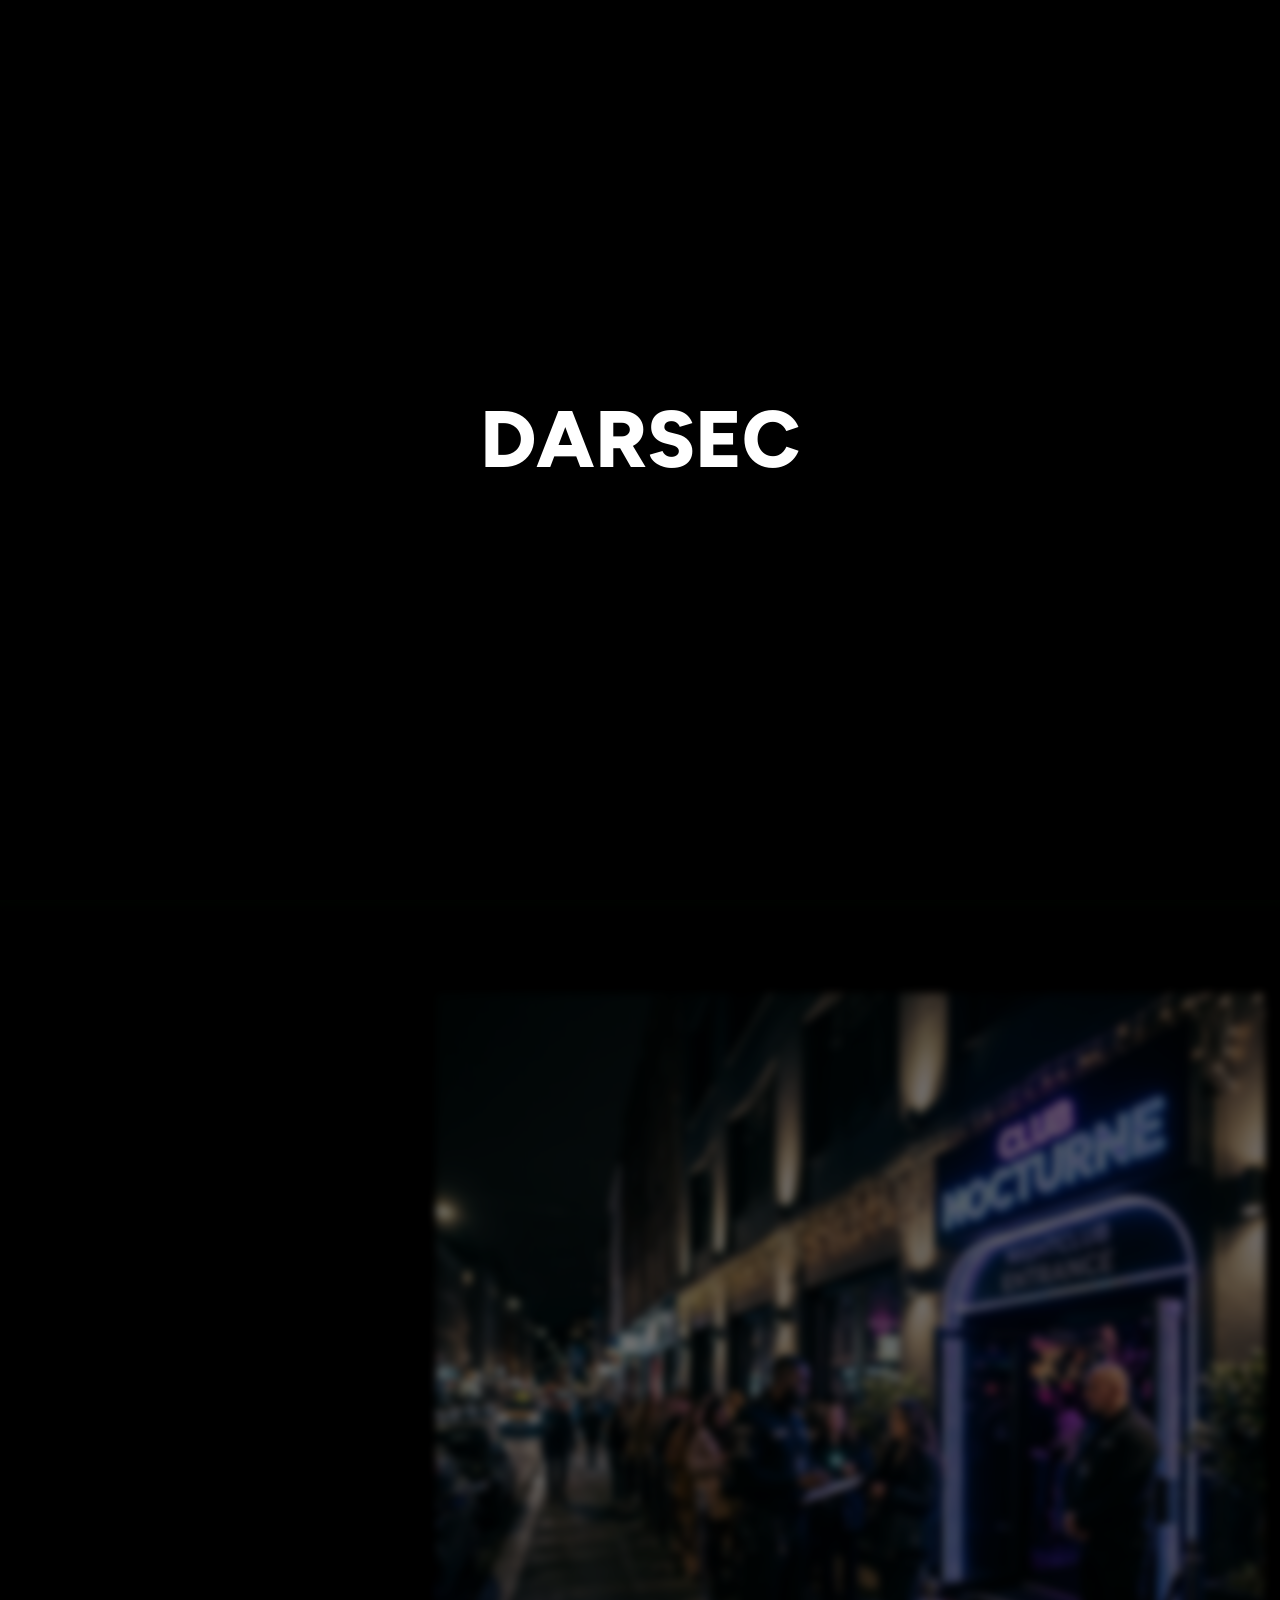
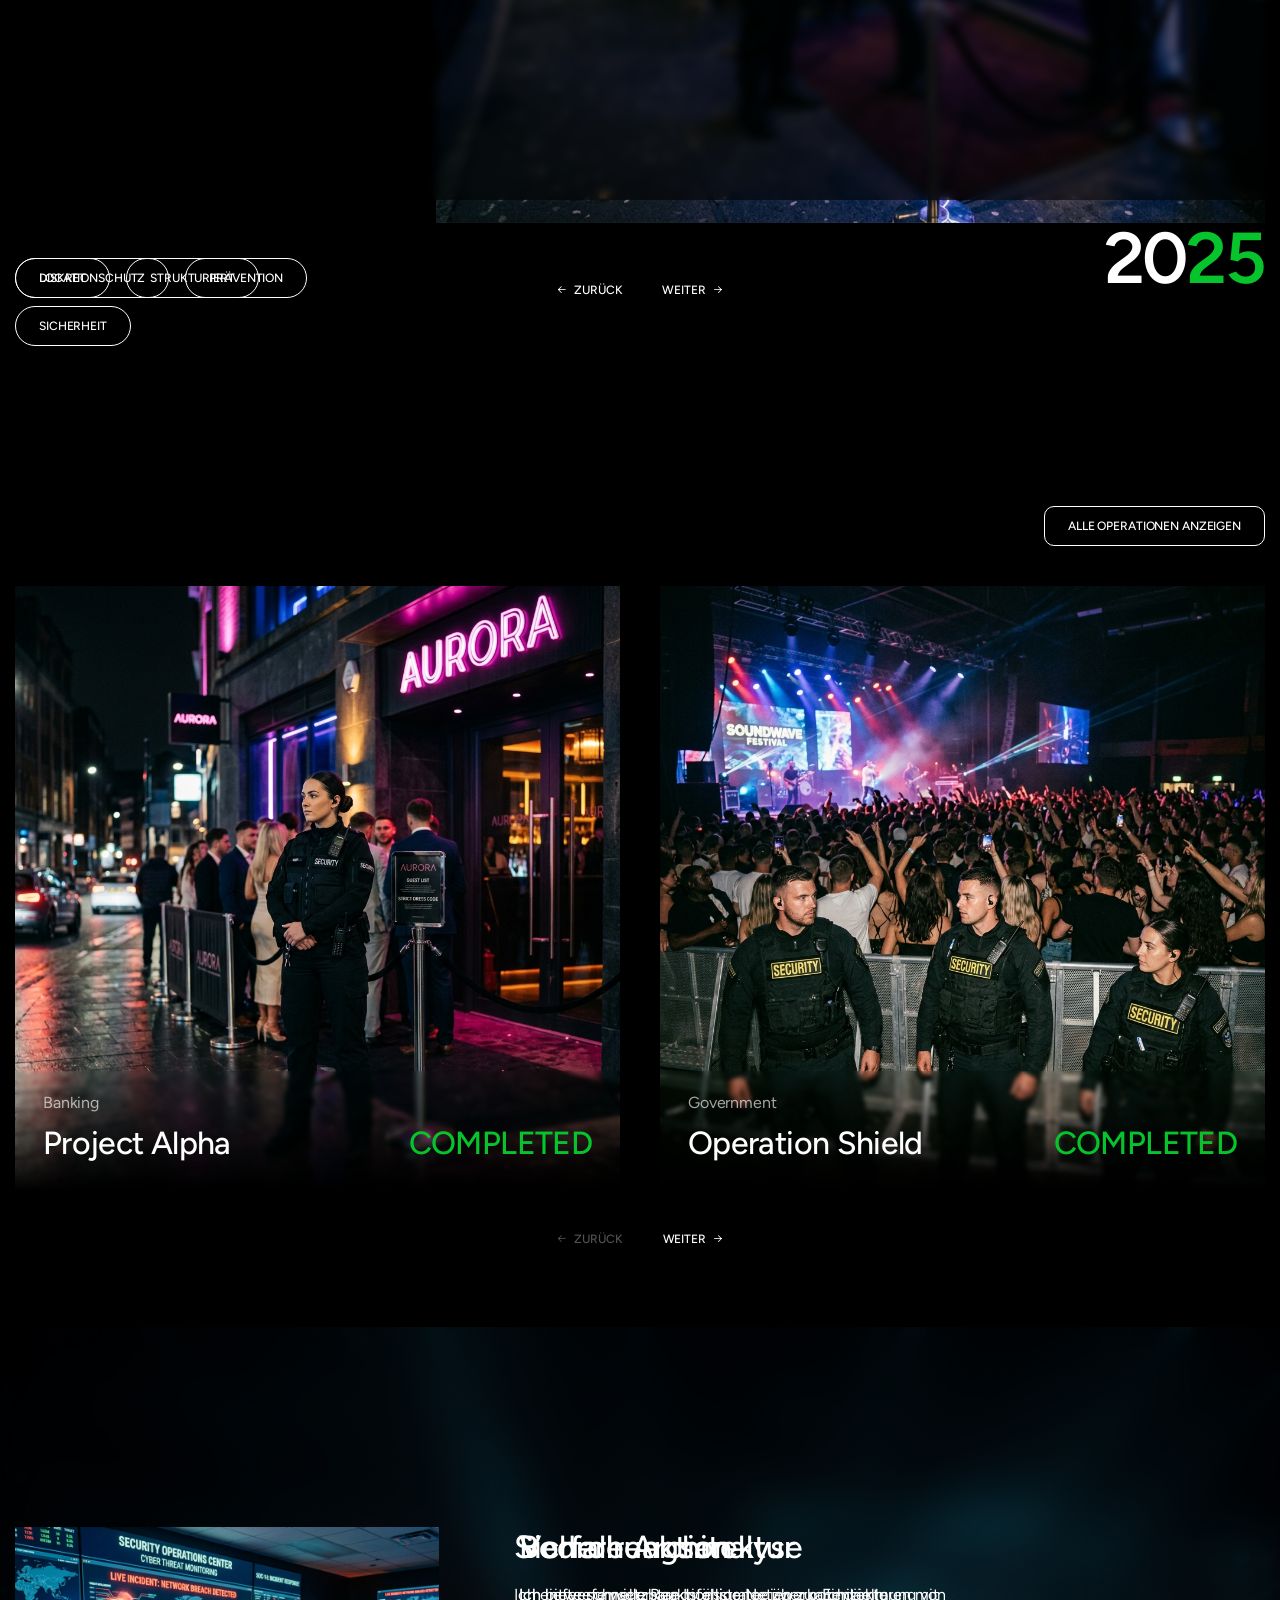
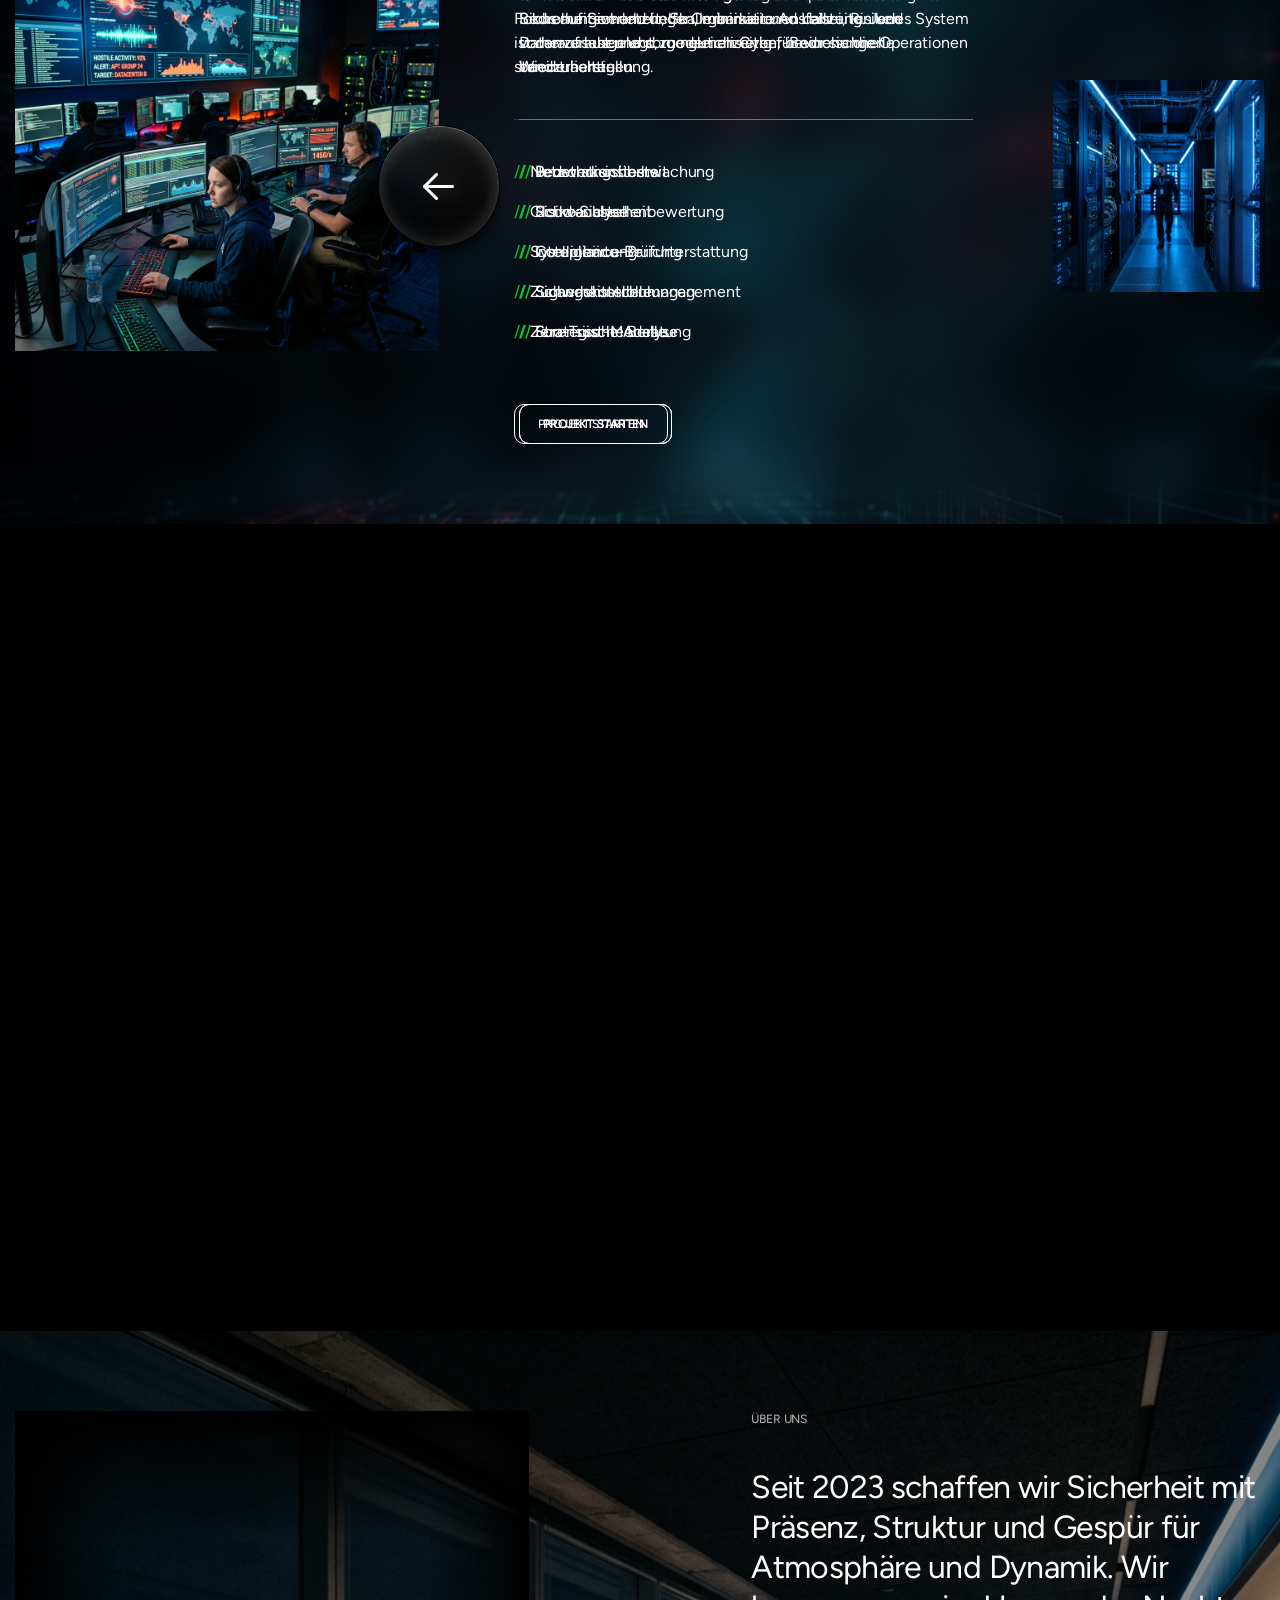
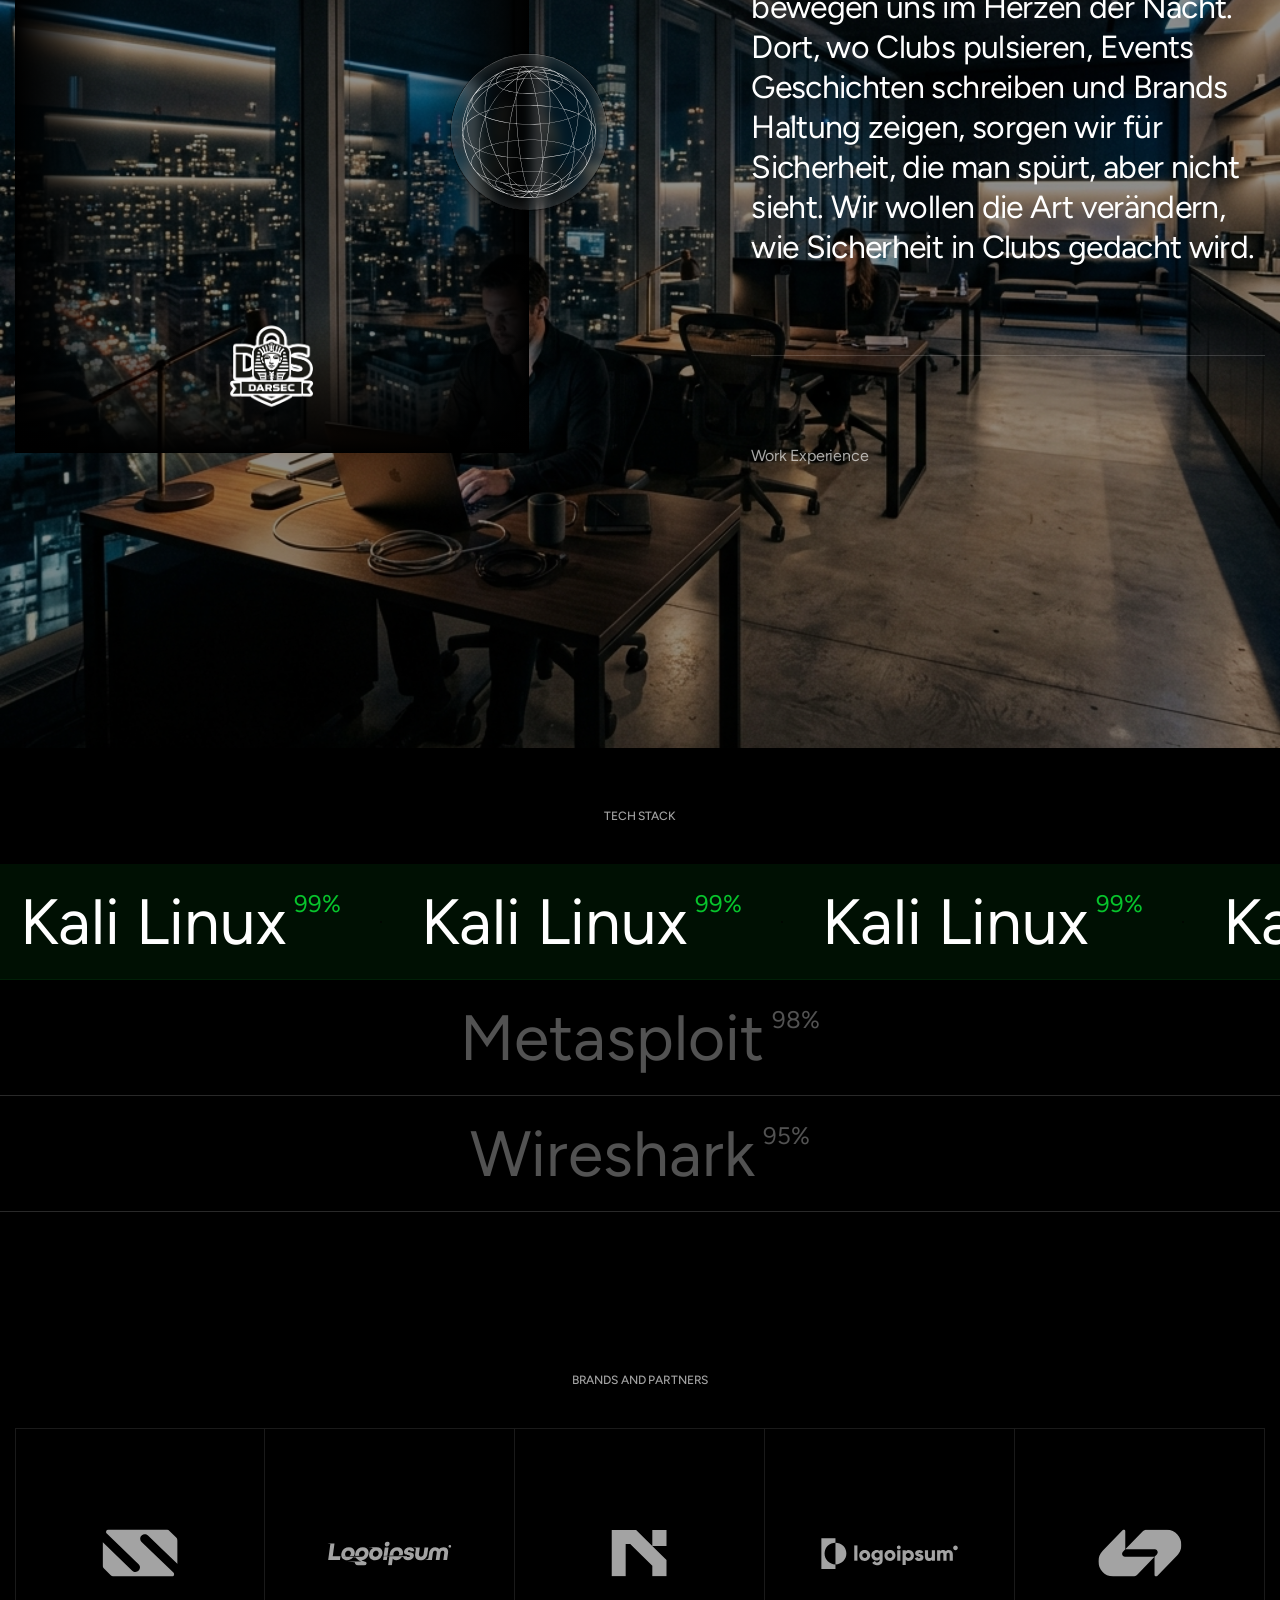
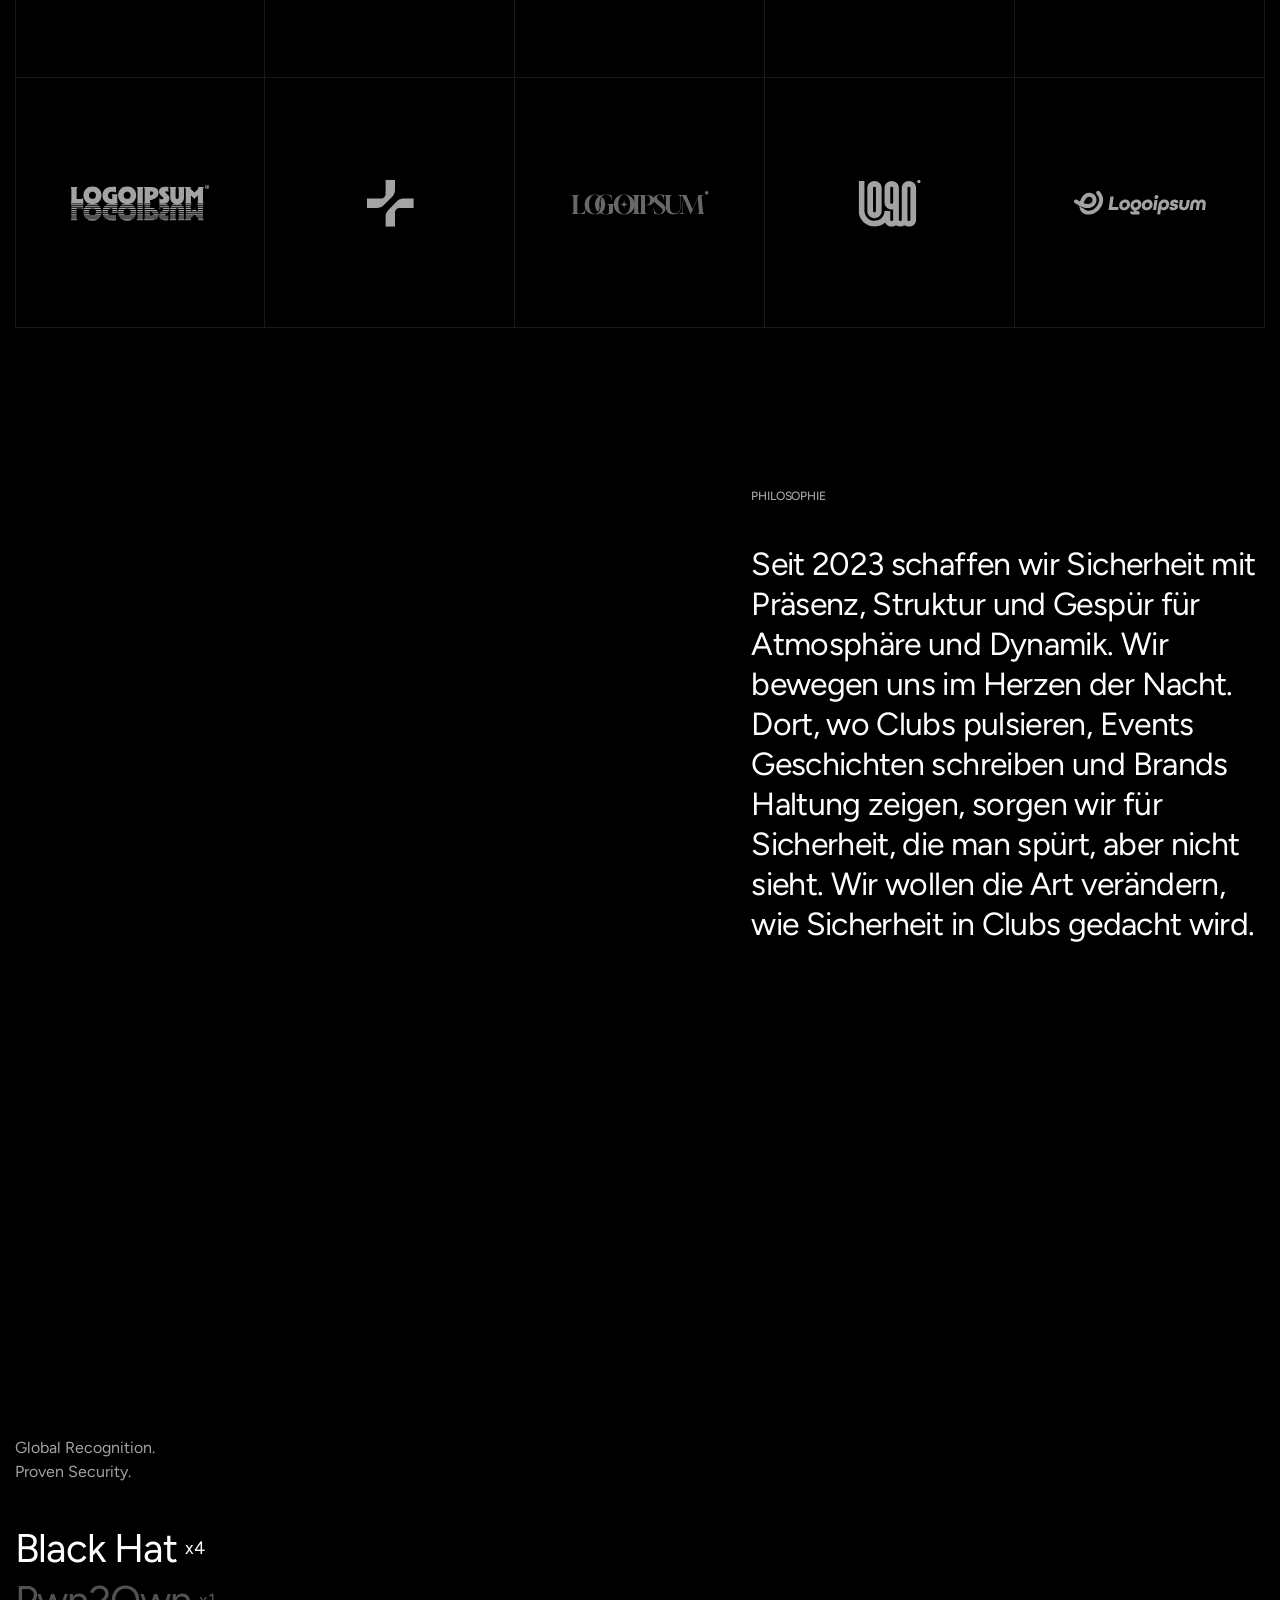
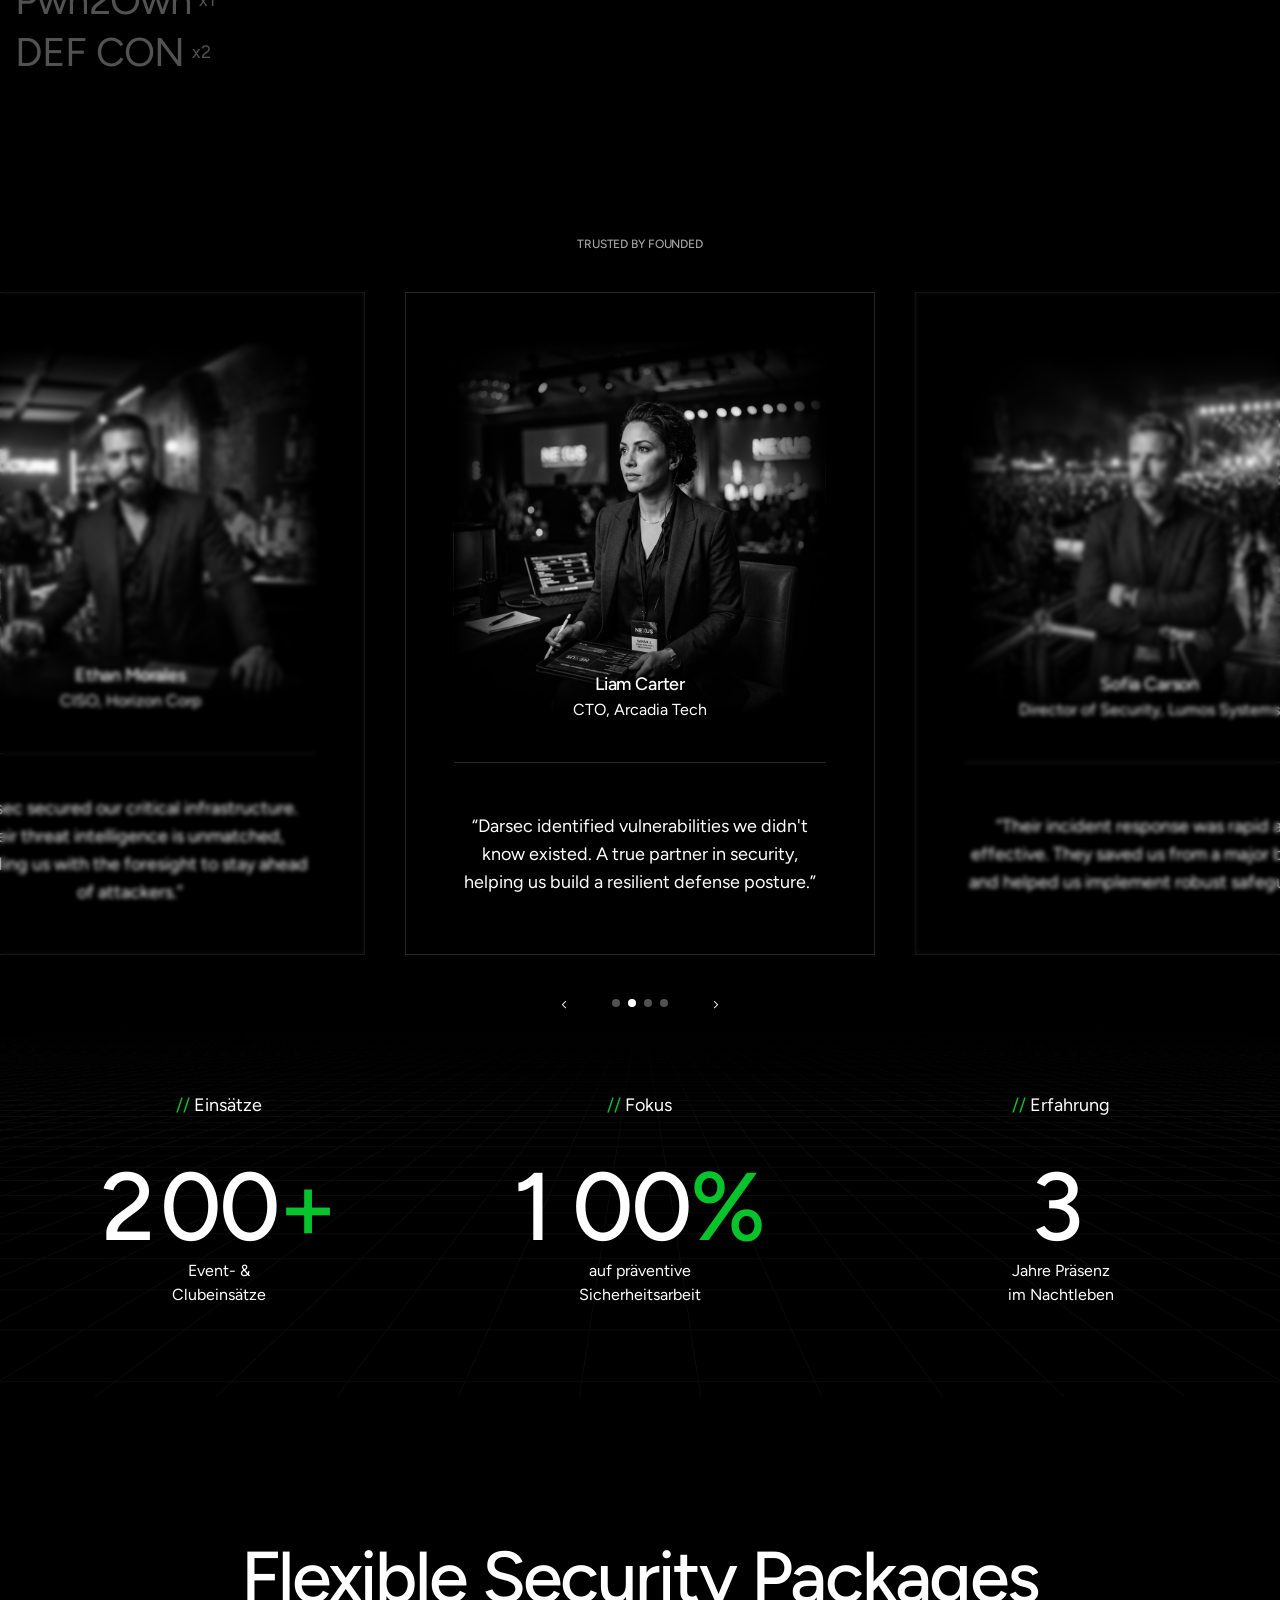
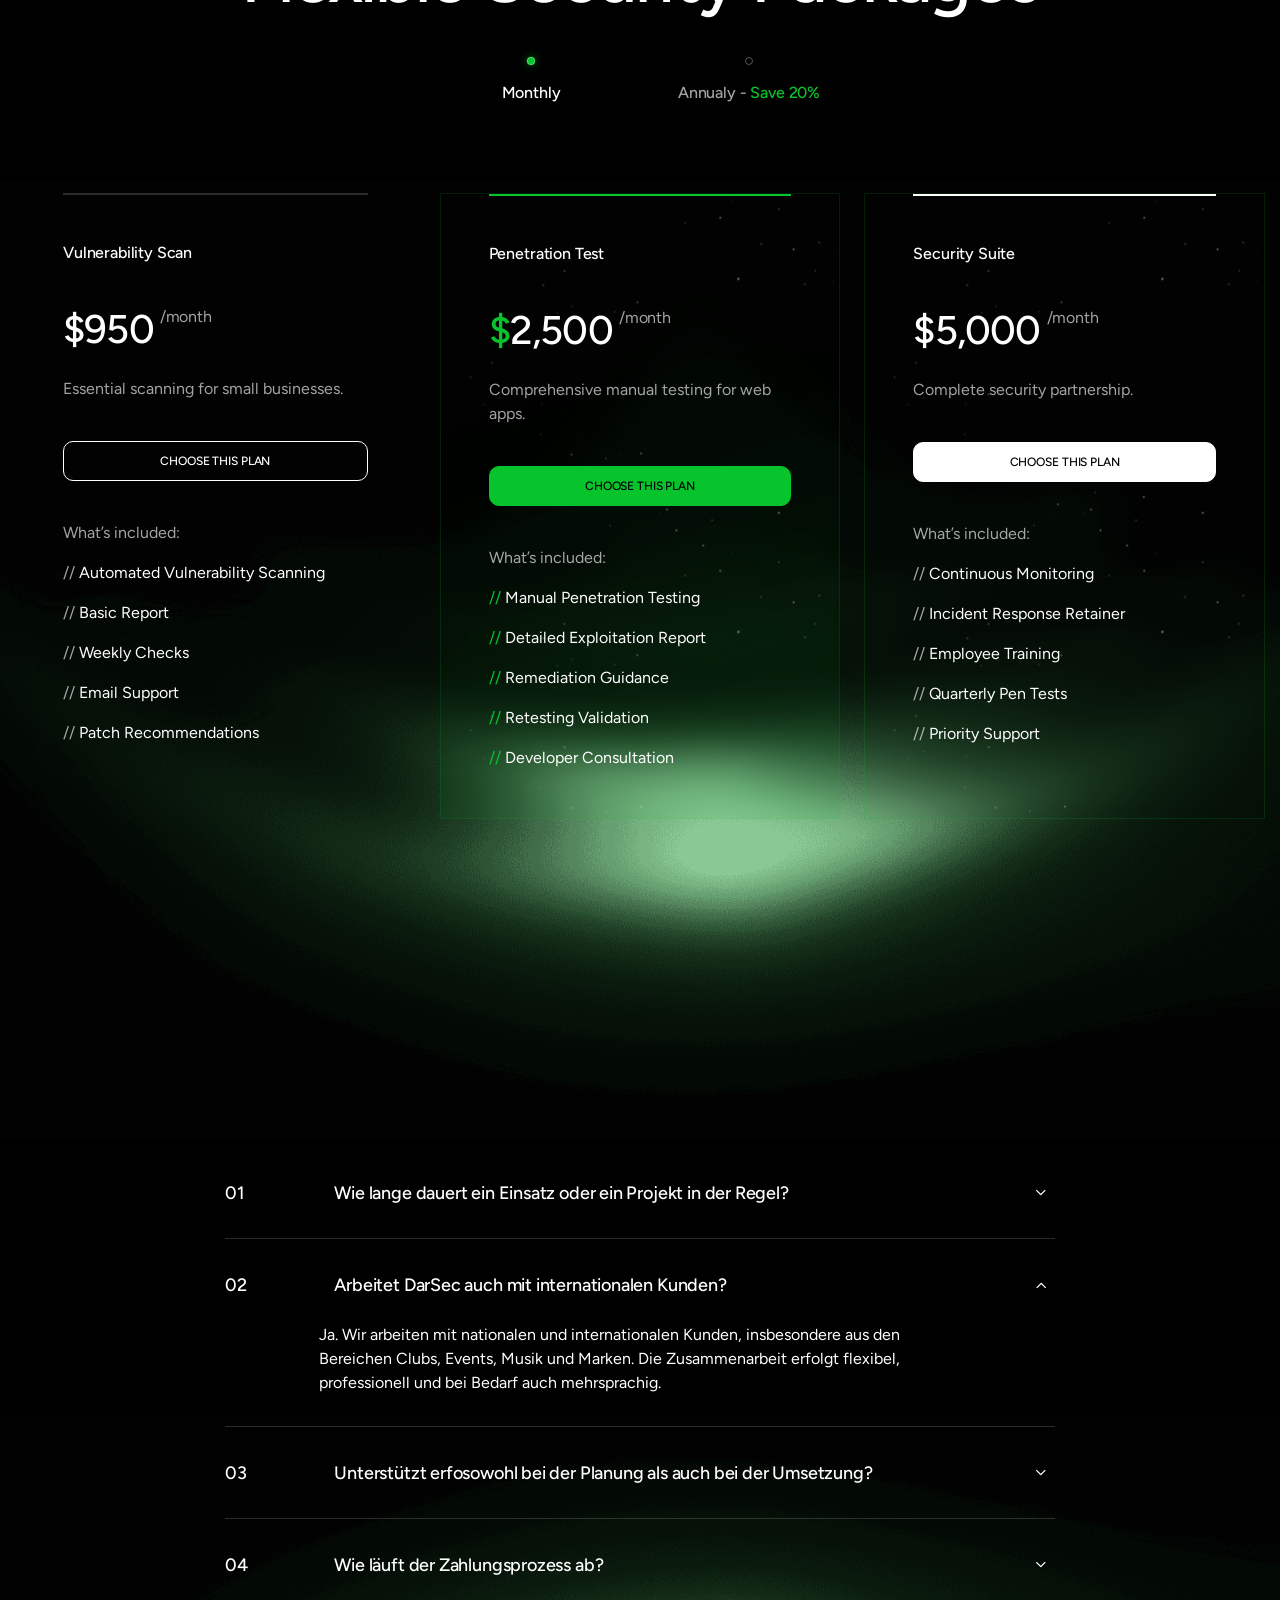
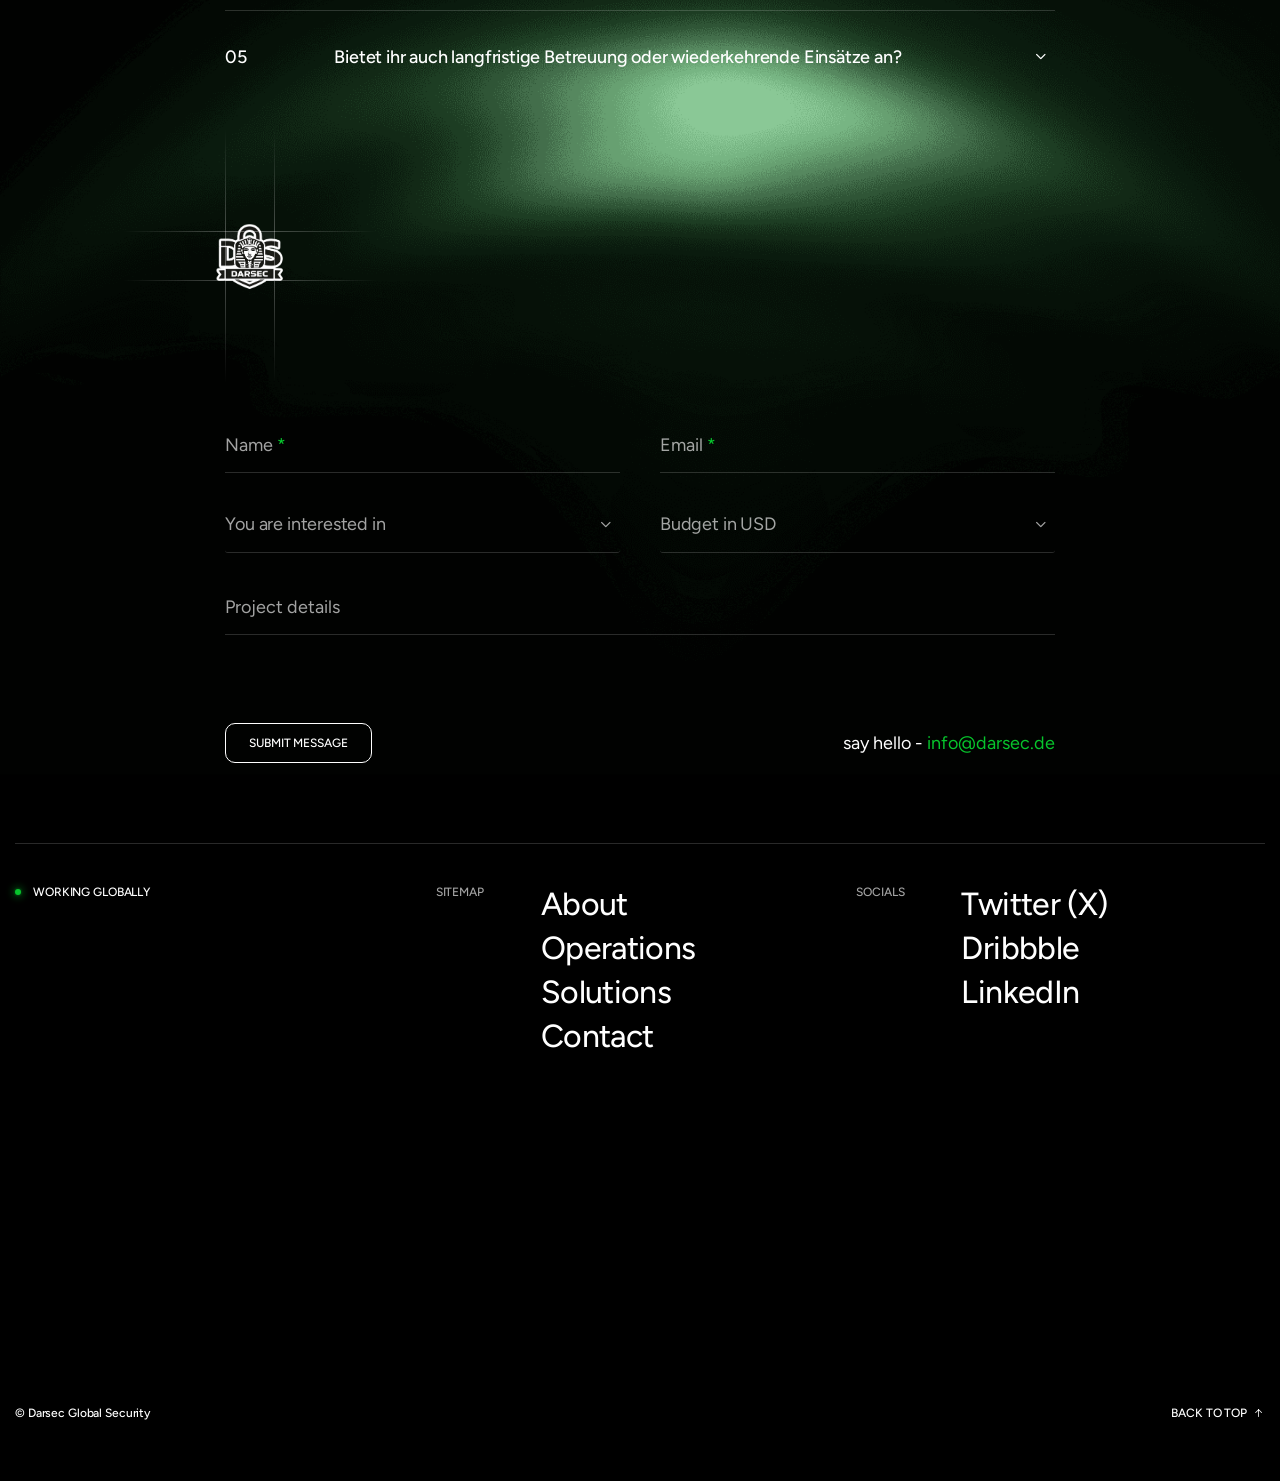
==== commit 29e29c2f: "Replace remaining grey placeholder images with AI generated images" ====
--- a/index.html
+++ b/index.html
@@ -482,19 +482,19 @@
         <section class="section-service-2 overflow-hidden flat-spacing" id="serviceScroll">
             <div class="bg-image-list">
                 <div class="bg-image">
-                    <img loading="lazy" width="1440" height="938" src="assets/images/section/bg-service-1.jpg" alt="Image">
+                    <img loading="lazy" width="1440" height="938" src="assets/images/section/bg-service-new.png" alt="Image">
                     <div class="img-item">
                         <img loading="lazy" width="1440" height="938" src="assets/images/item/overlay.png" alt="Image">
                     </div>
                 </div>
                 <div class="bg-image">
-                    <img loading="lazy" width="1440" height="938" src="assets/images/section/bg-service-2.jpg" alt="Image">
+                    <img loading="lazy" width="1440" height="938" src="assets/images/section/bg-service-new.png" alt="Image">
                     <div class="img-item">
                         <img loading="lazy" width="1440" height="938" src="assets/images/item/overlay.png" alt="Image">
                     </div>
                 </div>
                 <div class="bg-image">
-                    <img loading="lazy" width="1440" height="938" src="assets/images/section/bg-service-3.jpg" alt="Image">
+                    <img loading="lazy" width="1440" height="938" src="assets/images/section/bg-service-new.png" alt="Image">
                     <div class="img-item">
                         <img loading="lazy" width="1440" height="938" src="assets/images/item/overlay.png" alt="Image">
                     </div>
@@ -513,7 +513,7 @@
                     <div class="wg-service-2">
                         <div class="main-image">
                             <div class="image">
-                                <img loading="lazy" width="424" height="530" src="assets/images/section/service-1.jpg" alt="Image">
+                                <img loading="lazy" width="424" height="530" src="assets/images/section/service-1-new.png" alt="Image">
                             </div>
                             <div class="action tf-btn-2 cs-pointer">
                                 <i class="icon icon-arrow-long-right"></i>
@@ -551,13 +551,13 @@
                         <div class="image-simu">
                         </div>
                         <div class="image-2">
-                            <img loading="lazy" width="212" height="265" src="assets/images/section/service-mini-1.jpg" alt="Image">
+                            <img loading="lazy" width="212" height="265" src="assets/images/section/service-1-new.png" alt="Image">
                         </div>
                     </div>
                     <div class="wg-service-2">
                         <div class="main-image">
                             <div class="image">
-                                <img loading="lazy" width="424" height="530" src="assets/images/section/service-2.jpg" alt="Image">
+                                <img loading="lazy" width="424" height="530" src="assets/images/section/service-2-new.png" alt="Image">
                             </div>
                             <div class="action tf-btn-2 cs-pointer">
                                 <i class="icon icon-arrow-long-right"></i>
@@ -595,13 +595,13 @@
                         <div class="image-simu">
                         </div>
                         <div class="image-2">
-                            <img loading="lazy" width="212" height="265" src="assets/images/section/service-mini-2.jpg" alt="Image">
+                            <img loading="lazy" width="212" height="265" src="assets/images/section/service-2-new.png" alt="Image">
                         </div>
                     </div>
                     <div class="wg-service-2">
                         <div class="main-image">
                             <div class="image">
-                                <img loading="lazy" width="424" height="530" src="assets/images/section/service-3.jpg" alt="Image">
+                                <img loading="lazy" width="424" height="530" src="assets/images/section/service-3-new.png" alt="Image">
                             </div>
                             <div class="action tf-btn-2 cs-pointer">
                                 <i class="icon icon-arrow-long-left"></i>
@@ -757,7 +757,7 @@
         <!-- About Me -->
         <section class="section-about-me flat-spacing" id="aboutScroll">
             <div class="s-img-bg">
-                <img loading="lazy" width="1440" height="906" src="assets/images/section/bg-about.jpg" alt="Background">
+                <img loading="lazy" width="1440" height="906" src="assets/images/section/bg-about-new.png" alt="Background">
             </div>
             <div class="container position-relative z-5">
                 <div class="row">
